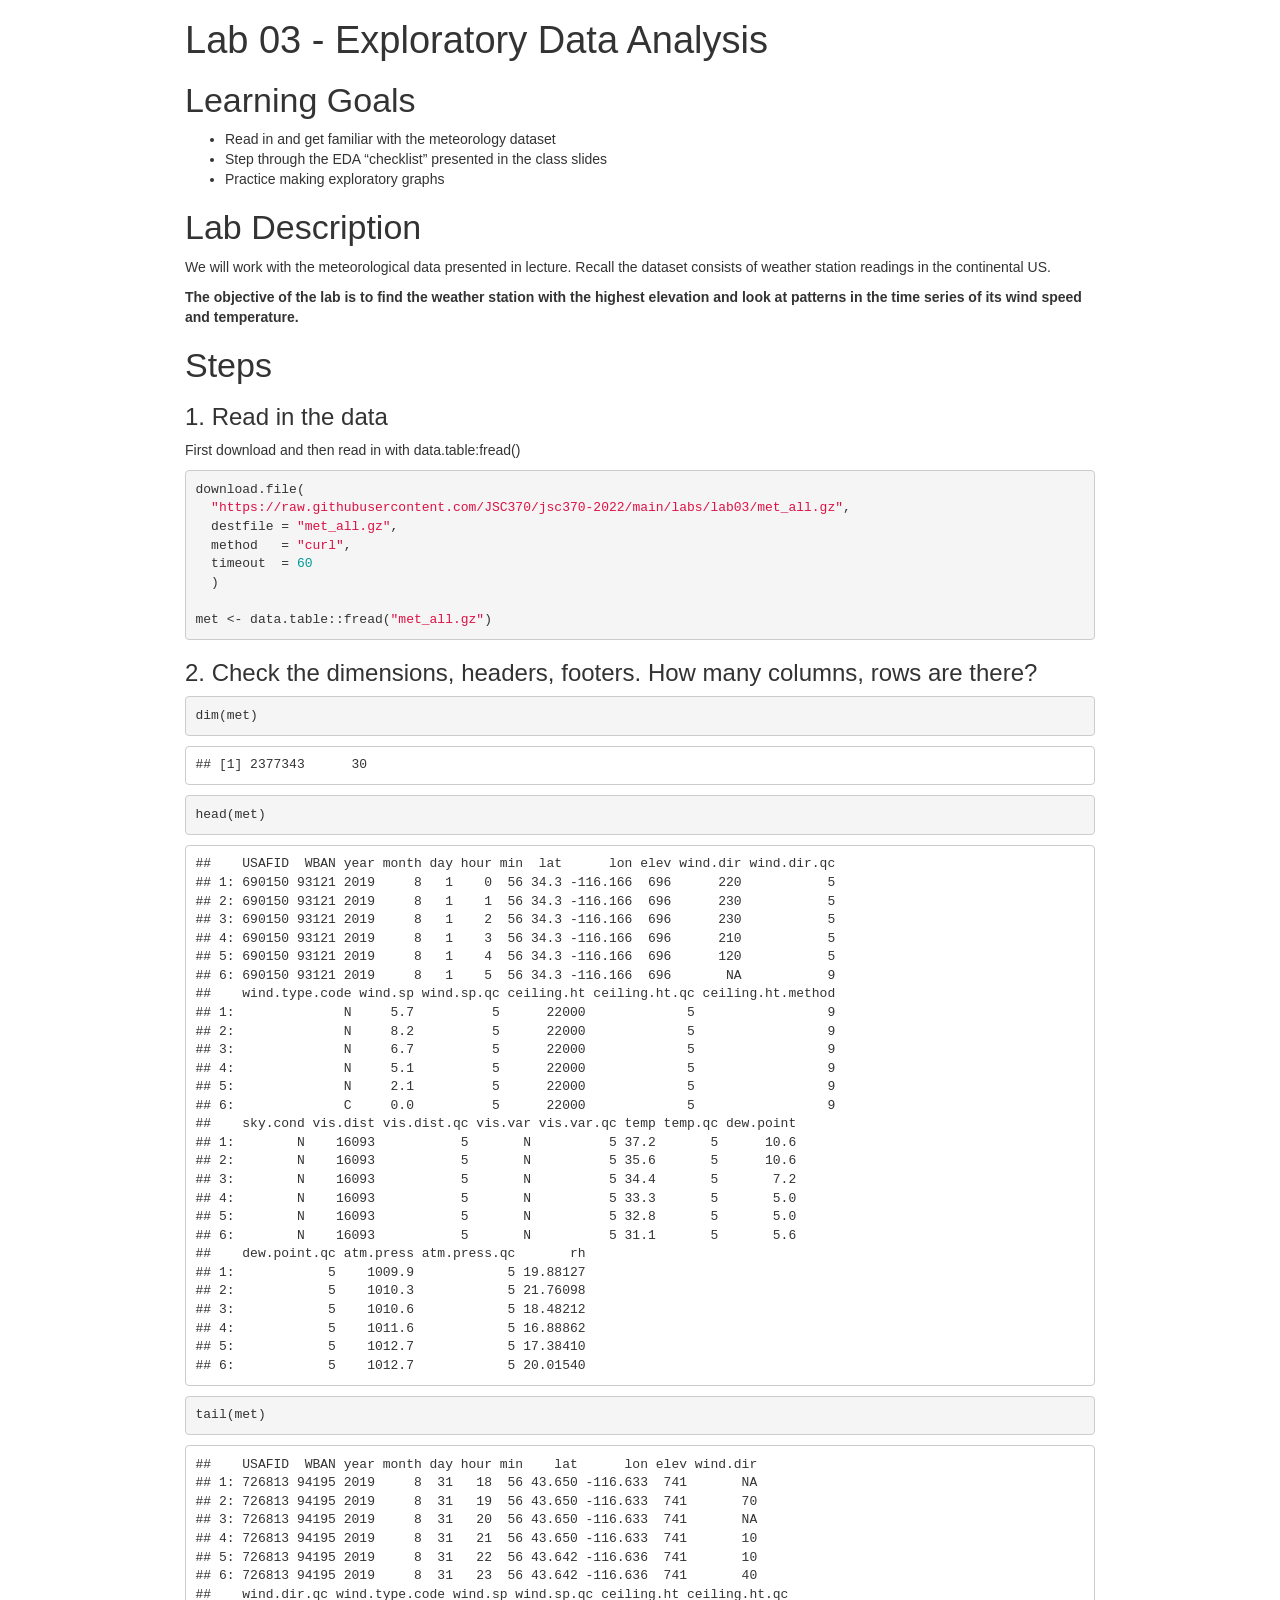
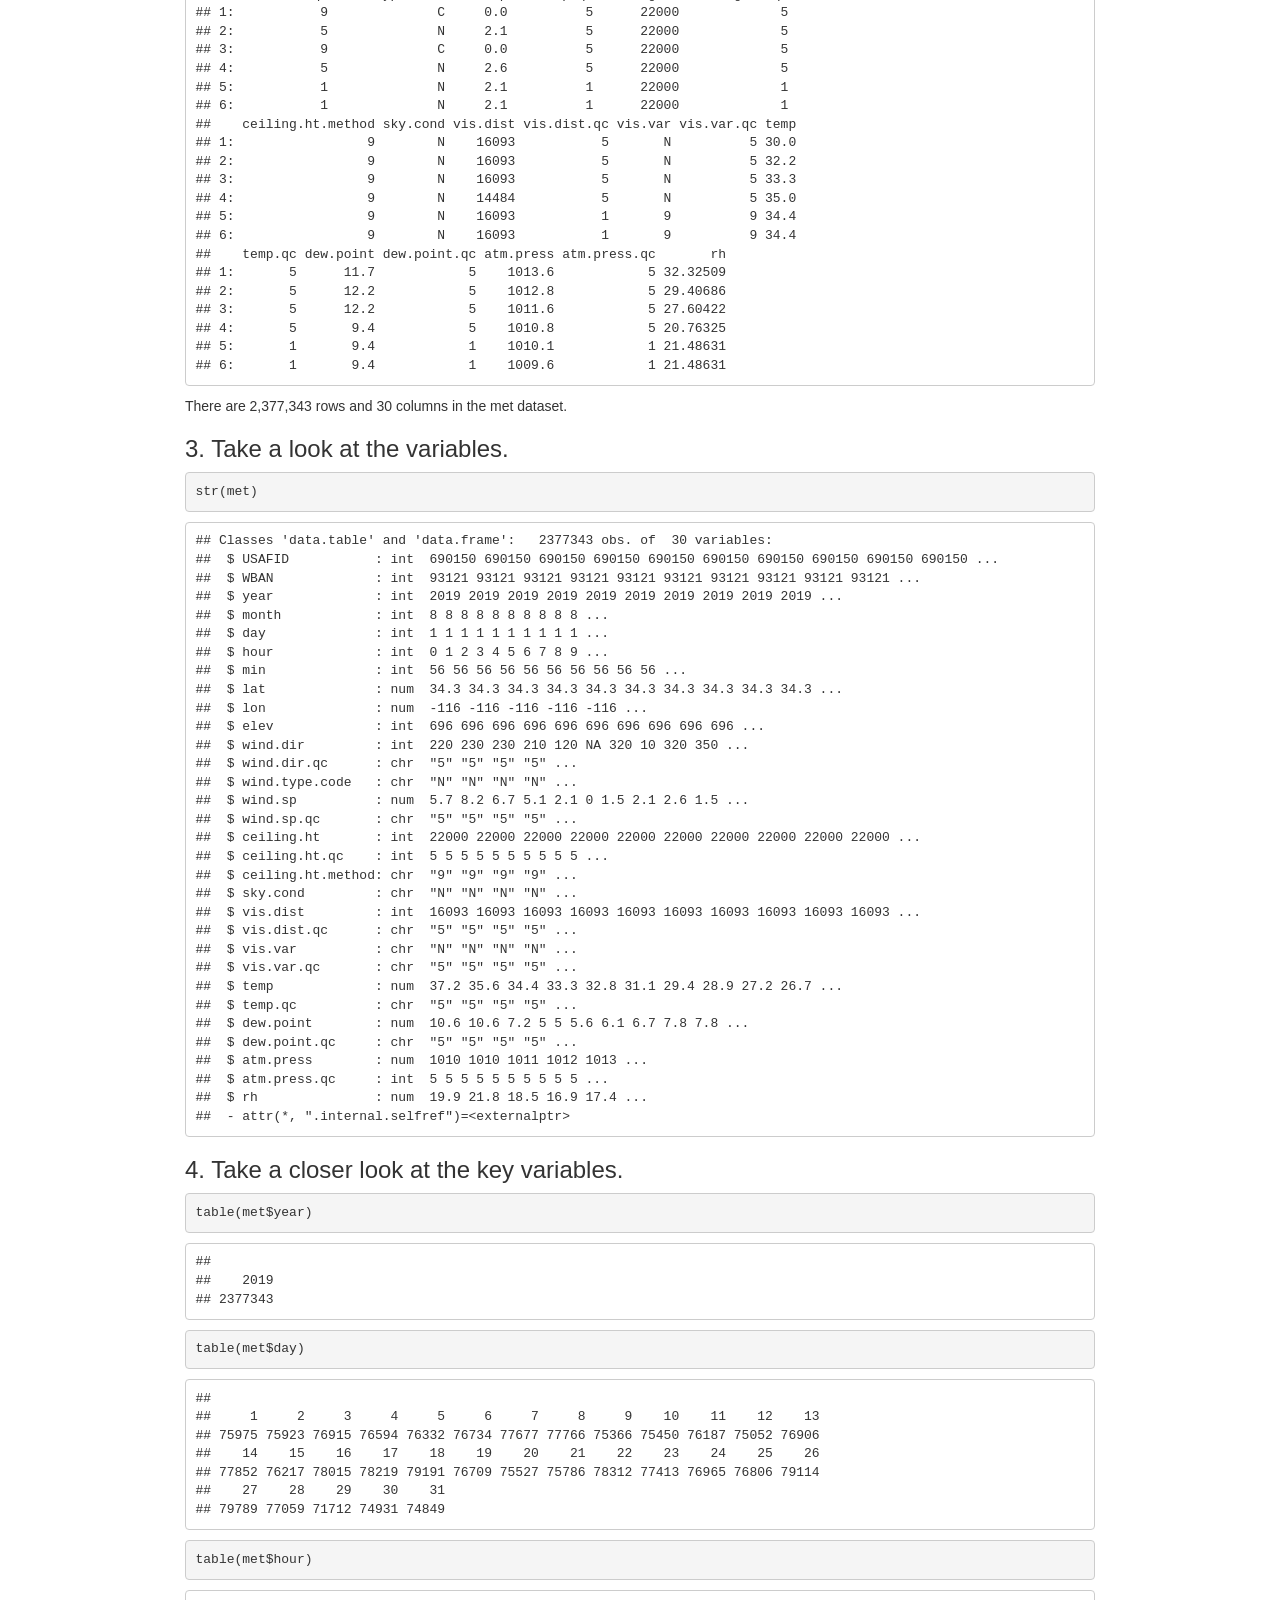
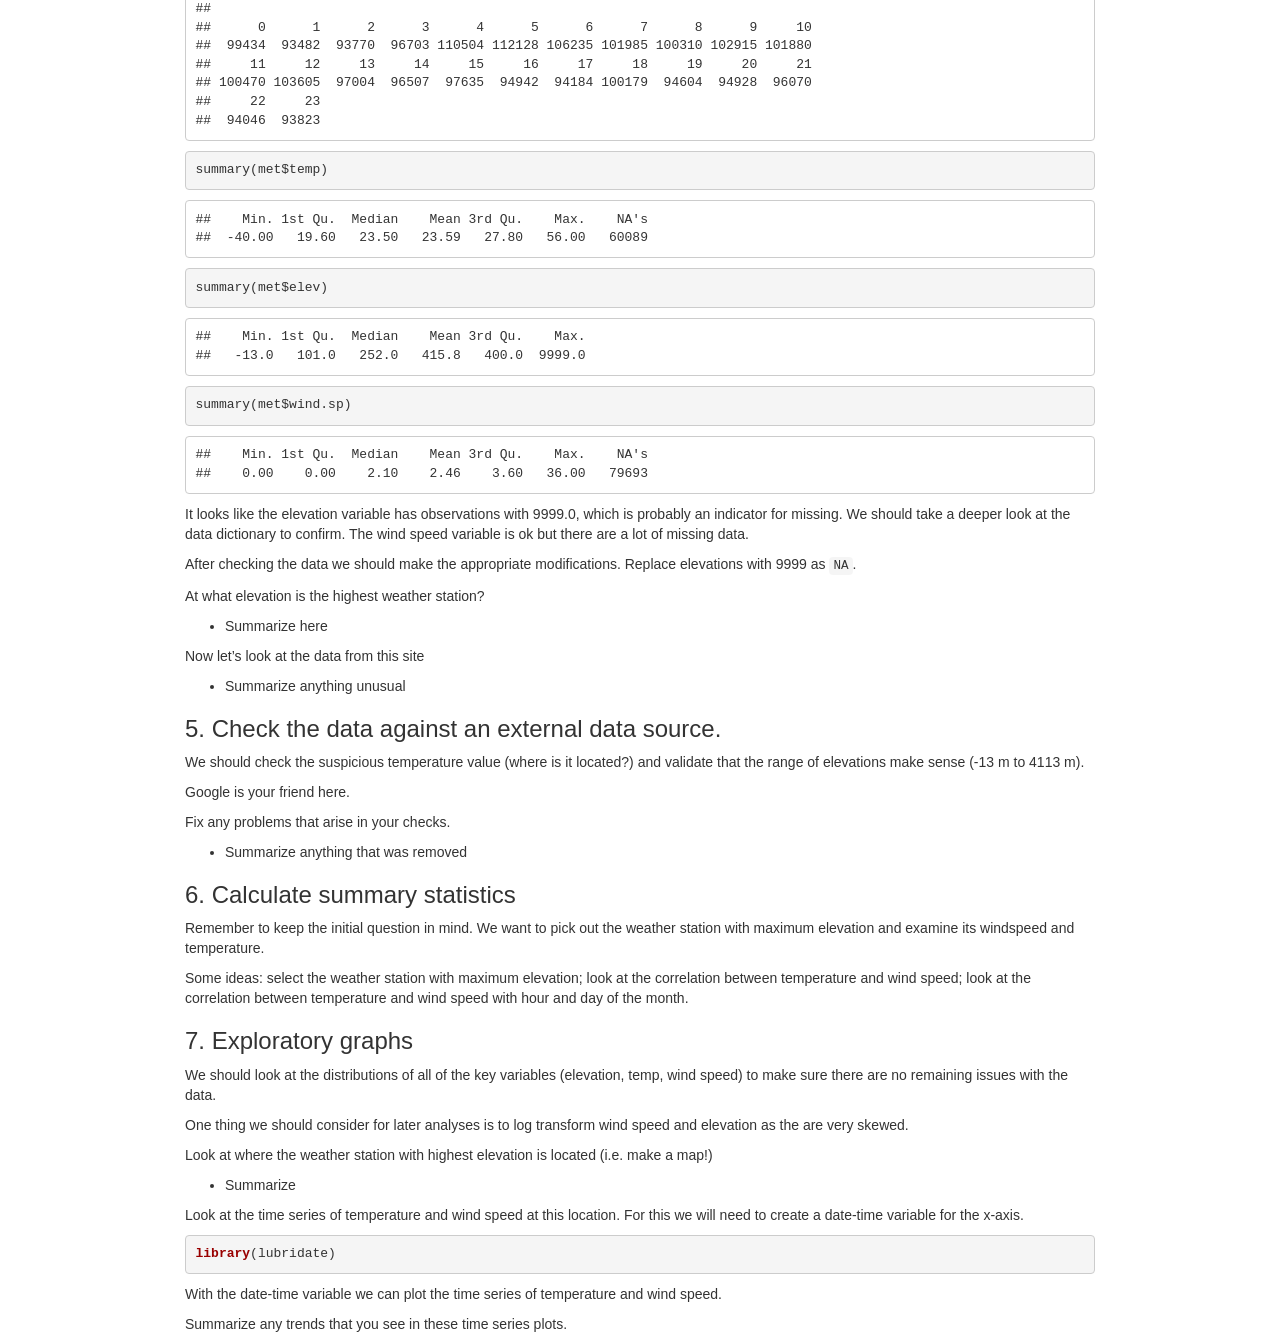
==== labs/lab03/lab03-EDA.html @ 2375a196 "add lab03" ====
<!DOCTYPE html>

<html>

<head>

<meta charset="utf-8" />
<meta name="generator" content="pandoc" />
<meta http-equiv="X-UA-Compatible" content="IE=EDGE" />




<title>Lab 03 - Exploratory Data Analysis</title>

<script src="[data-uri]"></script>
<script src="[data-uri]"></script>
<meta name="viewport" content="width=device-width, initial-scale=1" />
<link href="data:text/css,html%7Bfont%2Dfamily%3Asans%2Dserif%3B%2Dwebkit%2Dtext%2Dsize%2Dadjust%3A100%25%3B%2Dms%2Dtext%2Dsize%2Dadjust%3A100%25%7Dbody%7Bmargin%3A0%7Darticle%2Caside%2Cdetails%2Cfigcaption%2Cfigure%2Cfooter%2Cheader%2Chgroup%2Cmain%2Cmenu%2Cnav%2Csection%2Csummary%7Bdisplay%3Ablock%7Daudio%2Ccanvas%2Cprogress%2Cvideo%7Bdisplay%3Ainline%2Dblock%3Bvertical%2Dalign%3Abaseline%7Daudio%3Anot%28%5Bcontrols%5D%29%7Bdisplay%3Anone%3Bheight%3A0%7D%5Bhidden%5D%2Ctemplate%7Bdisplay%3Anone%7Da%7Bbackground%2Dcolor%3Atransparent%7Da%3Aactive%2Ca%3Ahover%7Boutline%3A0%7Dabbr%5Btitle%5D%7Bborder%2Dbottom%3A1px%20dotted%7Db%2Cstrong%7Bfont%2Dweight%3A700%7Ddfn%7Bfont%2Dstyle%3Aitalic%7Dh1%7Bmargin%3A%2E67em%200%3Bfont%2Dsize%3A2em%7Dmark%7Bcolor%3A%23000%3Bbackground%3A%23ff0%7Dsmall%7Bfont%2Dsize%3A80%25%7Dsub%2Csup%7Bposition%3Arelative%3Bfont%2Dsize%3A75%25%3Bline%2Dheight%3A0%3Bvertical%2Dalign%3Abaseline%7Dsup%7Btop%3A%2D%2E5em%7Dsub%7Bbottom%3A%2D%2E25em%7Dimg%7Bborder%3A0%7Dsvg%3Anot%28%3Aroot%29%7Boverflow%3Ahidden%7Dfigure%7Bmargin%3A1em%2040px%7Dhr%7Bheight%3A0%3B%2Dwebkit%2Dbox%2Dsizing%3Acontent%2Dbox%3B%2Dmoz%2Dbox%2Dsizing%3Acontent%2Dbox%3Bbox%2Dsizing%3Acontent%2Dbox%7Dpre%7Boverflow%3Aauto%7Dcode%2Ckbd%2Cpre%2Csamp%7Bfont%2Dfamily%3Amonospace%2Cmonospace%3Bfont%2Dsize%3A1em%7Dbutton%2Cinput%2Coptgroup%2Cselect%2Ctextarea%7Bmargin%3A0%3Bfont%3Ainherit%3Bcolor%3Ainherit%7Dbutton%7Boverflow%3Avisible%7Dbutton%2Cselect%7Btext%2Dtransform%3Anone%7Dbutton%2Chtml%20input%5Btype%3Dbutton%5D%2Cinput%5Btype%3Dreset%5D%2Cinput%5Btype%3Dsubmit%5D%7B%2Dwebkit%2Dappearance%3Abutton%3Bcursor%3Apointer%7Dbutton%5Bdisabled%5D%2Chtml%20input%5Bdisabled%5D%7Bcursor%3Adefault%7Dbutton%3A%3A%2Dmoz%2Dfocus%2Dinner%2Cinput%3A%3A%2Dmoz%2Dfocus%2Dinner%7Bpadding%3A0%3Bborder%3A0%7Dinput%7Bline%2Dheight%3Anormal%7Dinput%5Btype%3Dcheckbox%5D%2Cinput%5Btype%3Dradio%5D%7B%2Dwebkit%2Dbox%2Dsizing%3Aborder%2Dbox%3B%2Dmoz%2Dbox%2Dsizing%3Aborder%2Dbox%3Bbox%2Dsizing%3Aborder%2Dbox%3Bpadding%3A0%7Dinput%5Btype%3Dnumber%5D%3A%3A%2Dwebkit%2Dinner%2Dspin%2Dbutton%2Cinput%5Btype%3Dnumber%5D%3A%3A%2Dwebkit%2Douter%2Dspin%2Dbutton%7Bheight%3Aauto%7Dinput%5Btype%3Dsearch%5D%7B%2Dwebkit%2Dbox%2Dsizing%3Acontent%2Dbox%3B%2Dmoz%2Dbox%2Dsizing%3Acontent%2Dbox%3Bbox%2Dsizing%3Acontent%2Dbox%3B%2Dwebkit%2Dappearance%3Atextfield%7Dinput%5Btype%3Dsearch%5D%3A%3A%2Dwebkit%2Dsearch%2Dcancel%2Dbutton%2Cinput%5Btype%3Dsearch%5D%3A%3A%2Dwebkit%2Dsearch%2Ddecoration%7B%2Dwebkit%2Dappearance%3Anone%7Dfieldset%7Bpadding%3A%2E35em%20%2E625em%20%2E75em%3Bmargin%3A0%202px%3Bborder%3A1px%20solid%20silver%7Dlegend%7Bpadding%3A0%3Bborder%3A0%7Dtextarea%7Boverflow%3Aauto%7Doptgroup%7Bfont%2Dweight%3A700%7Dtable%7Bborder%2Dspacing%3A0%3Bborder%2Dcollapse%3Acollapse%7Dtd%2Cth%7Bpadding%3A0%7D%40media%20print%7B%2A%2C%3Aafter%2C%3Abefore%7Bcolor%3A%23000%21important%3Btext%2Dshadow%3Anone%21important%3Bbackground%3A0%200%21important%3B%2Dwebkit%2Dbox%2Dshadow%3Anone%21important%3Bbox%2Dshadow%3Anone%21important%7Da%2Ca%3Avisited%7Btext%2Ddecoration%3Aunderline%7Da%5Bhref%5D%3Aafter%7Bcontent%3A%22%20%28%22%20attr%28href%29%20%22%29%22%7Dabbr%5Btitle%5D%3Aafter%7Bcontent%3A%22%20%28%22%20attr%28title%29%20%22%29%22%7Da%5Bhref%5E%3D%22javascript%3A%22%5D%3Aafter%2Ca%5Bhref%5E%3D%22%23%22%5D%3Aafter%7Bcontent%3A%22%22%7Dblockquote%2Cpre%7Bborder%3A1px%20solid%20%23999%3Bpage%2Dbreak%2Dinside%3Aavoid%7Dthead%7Bdisplay%3Atable%2Dheader%2Dgroup%7Dimg%2Ctr%7Bpage%2Dbreak%2Dinside%3Aavoid%7Dimg%7Bmax%2Dwidth%3A100%25%21important%7Dh2%2Ch3%2Cp%7Borphans%3A3%3Bwidows%3A3%7Dh2%2Ch3%7Bpage%2Dbreak%2Dafter%3Aavoid%7D%2Enavbar%7Bdisplay%3Anone%7D%2Ebtn%3E%2Ecaret%2C%2Edropup%3E%2Ebtn%3E%2Ecaret%7Bborder%2Dtop%2Dcolor%3A%23000%21important%7D%2Elabel%7Bborder%3A1px%20solid%20%23000%7D%2Etable%7Bborder%2Dcollapse%3Acollapse%21important%7D%2Etable%20td%2C%2Etable%20th%7Bbackground%2Dcolor%3A%23fff%21important%7D%2Etable%2Dbordered%20td%2C%2Etable%2Dbordered%20th%7Bborder%3A1px%20solid%20%23ddd%21important%7D%7D%40font%2Dface%7Bfont%2Dfamily%3A%27Glyphicons%20Halflings%27%3Bsrc%3Aurl%28data%3Aapplication%2Fvnd%2Ems%2Dfontobject%3Bbase64%2Cn04AAEFNAAACAAIABAAAAAAABQAAAAAAAAABAJABAAAEAExQAAAAAAAAAAIAAAAAAAAAAAEAAAAAAAAAJxJ%[base64]%2FSEdmjKHUbyow8ATBE40IvWA3vTu8LiABDQ%2BpexwUMcm1SMnNryctQSiI1K5ZnbOlXKmnVV5YvRe6RnNMFNCOs1KNVpn6yZhCJkRtVRNzEufeIq7HgSrcx4S8h%2Fv4vnrrKc6oCNxmSk2uKlZQHBii6iKFoH0746ThvkO1kJHlxjrkxs%2BLWORaDQBEtiYJIR5IB9Bi1UyL4Rmr0BNigNkMzlKQmnofBHviqVzUxwdMb3NdCn69hy%2BpRYVKGVS%2F1tnsqv4LL7wCCPZZAZPT4aCShHjHJVNuXbmMrY5LeQaGnvAkXlVrJgKRAUdFjrWEah9XebPeQMj7KS7DIBAFt8ycgC5PLGUOHSE3ErGZCiViNLL5ZARfywnCoZaKQCu6NuFX42AEeKtKUGnr%2FCm2Cy8tpFhBPMW5Fxi4Qm4TkDWh4IWFDClhU2hRWosUWqcKLlgyXB%2BlSHaWaHiWlBAR8SeSgSPCQxdVQgzUixWKSTrIQEbU94viDctkvX%2BVSjJuUmV8L4CXShI11esnp0pjWNZIyxKHS4wVQ2ime1P4RnhvGw0aDN1OLAXGERsB7buFpFGGBAre4QEQR0HOIO5oYH305G%2BKspT%2FFupEGGafCCwxSe6ZUa%2B073rXHnNdVXE6eWvibUS27XtRzkH838mYLMBmYysZTM0EM3A1fbpCBYFccN1B%2FEnCYu%2FTgCGmr7bMh8GfYL%2BBfcLvB0gRagC09w9elfldaIy%2FhNCBLRgBgtCC7jAF63wLSMAfbfAlEggYU0bUA7ACCJmTDpEmJtI78w4%2FBO7dN7JR7J7ZvbYaUbaILSQsRBiF3HGk5fEg6p9unwLvn98r%2BvnsV%2B372uf1xBLq4qU%2F45fTuqaAP%2BpssmCCCTF0mhEow8ZXZOS8D7Q85JsxZ%2BAzok7B7O%2Ff6J8AzYBySZQB%2FQHYUSA%2BEeQhEWiS6AIQzgcsDiER4MjgMBAWDV4AgQ3g1eBgIdweCQmCjJEMkJ%2BPKRWyFHHmg1Wi%2F6xzUgA0LREoKJChwnQa9B%2B5RQZRB3IlBlkAnxyQNaANwHMowzlYSMCBgnbpzvqpl0iTJNCQidDI9ZrSYNIRBhHtUa5YHMHxyGEik9hDE0AKj72AbTCaxtHPUaKZdAZSnQTyjGqGLsmBStCejApUhg4uBMU6mATujEl%2BKdDPbI6Ag4vLr%2BhjY6lbjBeoLKnZl0UZgRX8gTySOeynZVz1wOq7e1hFGYIq%2BMhrGxDLak0PrwYzSXtcuyhXEhwOYofiW%2BEcI%2Fjw8P6IY6ed%2BetAbuqKp5QIapT77LnAe505lMuqL79a0ut4rWexzFttsOsLDy7zvtQzcq3U1qabe7tB0wHWVXji%2BzDbo8x8HyIRUbXnwUcklFv51fvTymiV%2BMXLSmGH9d9%2BaXpD5X6lao41anWGig7IwIdnoBY2ht%2FpO9mClLo4NdXHAsefqWUKlXJkbqPOFhMoR4aiA1BXqhRNbB2Xwi%2B7u%2FjpAoOpKJ0UX24EsrzMfHXViakCNcKjBxuQX8BO0ZqjJ3xXzf%2B61t2VXOSgJ8xu65QKgtN6FibPmPYsXbJRHHqbgATcSZxBqGiDiU4NNNsYBsKD0MIP%2FOfKnlk%2FLkaid%[base64]%2FgFtuW0wR4cgd%2BZKesSV7QkNE2kw6AV4hoIuC02LGmTomyf8PiO6CZzOTLTPQ%2BHW06H%2Btx%2BbQ8LmDYg1pTFrp2oJXgkZTyeRJZM0C8aE2LpFrNVDuhARsN543%2FFV6klQ6Tv1OoZGXLv0igKrl%2FCmJxRmX7JJbJ998VSIPQRyDBICzl4JJlYHbdql30NvYcOuZ7a10uWRrgoieOdgIm4rlq6vNOQBuqESLbXG5lzdJGHw2m0sDYmODXbYGTfSTGRKpssTO95fothJCjUGQgEL4yKoGAF%2F0SrpUDNn8CBgBcSDQByAeNkCXp4S4Ro2Xh4OeaGRgR66PVOsU8bc6TR5%[base64]%2F1SgRCJ1dk4UdBT7OoyuNgLs0oCd8RnrEIb6QdMxT2QjD4zMrJkfgx5aDMcA4orsTtKCqWb%2FVeyceqa5OGSmB28YwH4rFbkQaLoUN8OQQYnD3w2eXpI4ScQfbCUZiJ4yMOIKLyyTc7BQ4uXUw6Ee6%2FxM%2B4Y67ngNBknxIPwuppgIhFcwJyr6EIj%2BLzNj%2FmfR2vhhRlx0BILZoAYruF0caWQ7YxO66UmeguDREAFHYuC7HJviRgVO6ruJH59h%2FC%2FPkgSle8xNzZJULLWq9JMDTE2fjGE146a1Us6PZDGYle6ldWRqn%2FpdpgHKNGrGIdkRK%2BKPETT9nKT6kLyDI8xd9A1FgWmXWRAIHwZ37WyZHOVyCadJEmMVz0MadMjDrPho%2BEIochkVC2xgGiwwsQ6DMv2P7UXqT4x7CdcYGId2BJQQa85EQKmCmwcRejQ9Bm4oATENFPkxPXILHpMPUyWTI5rjNOsIlmEeMbcOCEqInpXACYQ9DDxmFo9vcmsDblcMtg4tqBerNngkIKaFJmrQAPnq1dEzsMXcwjcHdfdCibcAxxA%2Bq%2Fj9m3LM%2FO7WJka4tSidVCjsvo2lQ%2F2ewyoYyXwAYyr2PlRoR5MpgVmSUIrM3PQxXPbgjBOaDQFIyFMJvx3Pc5RSYj12ySVF9fwFPQu2e2KWVoL9q3Ayv3IzpGHUdvdPdrNUdicjsTQ2ISy7QU3DrEytIjvbzJnAkmANXjAFERA0MUoPF3%2F5KFmW14bBNOhwircYgMqoDpUMcDtCmBE82QM2YtdjVLB4kBuKho%2FbcwQdeboqfQartuU3CsCf%2BcXkgYAqp%2F0Ee3RorAZt0AvvOCSI4JICIlGlsV0bsSid%2FNIEALAAzb6HAgyWHBps6xAOwkJIGcB82CxRQq4sJf3FzA70A%2BTRqcqjEMETCoez3mkPcpnoALs0ugJY8kQwrC%[base64]%2FWDHA60cYFaI%2FPjpzquUqdaYGcIq%2BmLez3WLFFCtNBN2QJcrlcoELgiPku5R5dSlJFaCEqEZle1AQzAKC%2B1SotMcBNyQUFuRHRF6OlimSBgjZeTBCwLyc6A%2BP%2FoFRchXTz5ADknYJHxzrJ5pGuIKRQISU6WyKTBBjD8WozmVYWIsto1AS5rxzKlvJu4E%2FvwOiKxRtCWsDM%2BeTHUrmwrCK5BIfMzGkD%2B0Fk5LzBs0jMYXktNDblB06LMNJ09U8pzSLmo14MS0OMjcdrZ31pyQqxJJpRImlSvfYAK8inkYU52QY2FPEVsjoWewpwhRp5yAuNpkqhdb7ku9Seefl2D0B8SMTFD90xi4CSOwwZy9IKkpMtI3FmFUg3%2FkFutpQGNc3pCR7gvC4sgwbupDu3DyEN%2BW6YGLNM21jpB49irxy9BSlHrVDlnihGKHwPrbVFtc%2Bh1rVQKZduxIyojccZIIcOCmhEnC7UkY68WXKQgLi2JCDQkQWJRQuk60hZp0D3rtCTINSeY9Ej2kIKYfGxwOs4j9qMM7fYZiipzgcf7TamnehqdhsiMiCawXnz4xAbyCkLAx5EGbo3Ax1u3dUIKnTxIaxwQTHehPl3V491H0%2BbC5zgpGz7Io%2BmjdhKlPJ01EeMpM7UsRJMi1nGjmJg35i6bQBAAxjO%2FENJubU2mg3ONySEoWklCwdABETcs7ck3jgiuU9pcKKpbgn%2B3YlzV1FzIkB6pmEDOSSyDfPPlQskznctFji0kpgZjW5RZe6x9kYT4KJcXg0bNiCyif%2BpZACCyRMmYsfiKmN9tSO65F0R2OO6ytlEhY5Sj6uRKfFxw0ijJaAx%2Fk3QgnAFSq27%2F2i4GEBA%2BUvTJKK%2F9eISNvG46Em5RZfjTYLdeD8kdXHyrwId%2FDQZUaMCY4gGbke2C8vfjgV%2FY9kkRQOJIn%2FxM9INZSpiBnqX0Q9GlQPpPKAyO5y%2BW5NMPSRdBCUlmuxl40ZfMCnf2Cp044uI9WLFtCi4YVxKjuRCOBWIb4XbIsGdbo4qtMQnNOQz4XDSui7W%2FN6l54qOynCqD3DpWQ%2BmpD7C40D8BZEWGJX3tlAaZBMj1yjvDYKwCJBa201u6nBKE5UE%2B7QSEhCwrXfbRZylAaAkplhBWX50dumrElePyNMRYUrC99UmcSSNgImhFhDI4BXjMtiqkgizUGCrZ8iwFxU6fQ8GEHCFdLewwxYWxgScAYMdMLmcZR6b7rZl95eQVDGVoUKcRMM1ixXQtXNkBETZkVVPg8LoSrdetHzkuM7DjZRHP02tCxA1fmkXKF3VzfN1pc1cv%2F8lbTIkkYpqKM9VOhp65ktYk%2BQ46myFWBapDfyWUCnsnI00QTBQmuFjMZTcd0V2NQ768Fhpby04k2IzNR1wKabuGJqYWwSly6ocMFGTeeI%2BejsWDYgEvr66QgqdcIbFYDNgsm0x9UHY6SCd5%2B7tpsLpKdvhahIDyYmEJQCqMqtCF6UlrE5GXRmbu%[base64]%2FiOmsLtHSWNUWEGk9hScMPShasUA1AcHOtRZlqMeQ0OzYS9vQvYUjOLrzP07BUAFikcJNMi7gIxEw4pL1G54TcmmmoAQ5s7TGWErJZ2Io4yQ0ljRYhL8H5e62oDtLF8aDpnIvZ5R3GWJyAugdiiJW9hQAVTsnCBHhwu7rkBlBX6r3b7ejEY0k5GGeyKv66v%2B6dg7mcJTrWHbtMywbedYqCQ0FPwoytmSWsL8WTtChZCKKzEF7vP6De4x2BJkkniMgSdWhbeBSLtJZR9CTHetK1xb34AYIJ37OegYIoPVbXgJ%2FqDQK%2BbfCtxQRVKQu77WzOoM6SGL7MaZwCGJVk46aImai9fmam%2BWpHG%2B0BtQPWUgZ7RIAlPq6lkECUhZQ2gqWkMYKcYMYaIc4gYCDFHYa2d1nzp3%2BJ1eCBay8IYZ0wQRKGAqvCuZ%2FUgbQPyllosq%2BXtfKIZOzmeJqRazpmmoP%2F76YfkjzV2NlXTDSBYB04SVlNQsFTbGPk1t%2FI4Jktu0XSgifO2ozFOiwd%2F0SssJDn0dn4xqk4GDTTKX73%2FwQyBLdqgJ%2BWx6AQaba3BA9CKEzjtQYIfAsiYamapq80LAamYjinlKXUkxdpIDk0puXUEYzSalfRibAeDAKpNiqQ0FTwoxuGYzRnisyTotdVTclis1LHRQCy%2FqqL8oUaQzWRxilq5Mi0IJGtMY02cGLD69vGjkj3p6pGePKI8bkBv5evq8SjjyU04vJR2cQXQwSJyoinDsUJHCQ50jrFTT7yRdbdYQMB3MYCb6uBzJ9ewhXYPAIZSXfeEQBZZ3GPN3Nbhh%2FwkvAJLXnQMdi5NYYZ5GHE400GS5rXkOZSQsdZgIbzRnF9ueLnsfQ47wHAsirITnTlkCcuWWIUhJSbpM3wWhXNHvt2xUsKKMpdBSbJnBMcihkoDqAd1Zml%2FR4yrzow1Q2A5G%2Bkzo%2FRhRxQS2lCSDRV8LlYLBOOoo1bF4jwJAwKMK1tWLHlu9i0j4Ig8qVm6wE1DxXwAwQwsaBWUg2pOOol2dHxyt6npwJEdLDDVYyRc2D0HbcbLUJQj8gPevQBUBOUHXPrsAPBERICpnYESeu2OHotpXQxRGlCCtLdIsu23MhZVEoJg8Qumj%2FUMMc34IBqTKLDTp76WzL%2FdMjCxK7MjhiGjeYAC%2Fkj%2FjY%2FRde7hpSM1xChrog6yZ7OWTuD56xBJnGFE%2BpT2ElSyCnJcwVzCjkqeNLfMEJqKW0G7OFIp0G%2B9mh50I9o8k1tpCY0xYqFNIALgIfc2me4n1bmJnRZ89oepgLPT0NTMLNZsvSCZAc3TXaNB07vail36%2FdBySis4m9%2FDR8izaLJW6bWCkVgm5T%2Bius3ZXq4xI%2BGnbveLbdRwF2mNtsrE0JjYc1AXknCOrLSu7Te%2Fr4dPYMCl5qtiHNTn%2BTPbh1jCBHH%2BdMJNhwNgs3nT%2BOhQoQ0vYif56BMG6WowAcHR3DjQolxLzyVekHj00PBAaW7IIAF1EF%2BuRIWyXjQMAs2chdpaKPNaB%2BkSezYt0%2BCA04sOg5vx8Fr7Ofa9sUv87h7SLAUFSzbetCCZ9pmyLt6l6%2FTzoA1%2FZBG9bIUVHLAbi%2FkdBFgYGyGwRQGBpkqCEg2ah9UD6EedEcEL3j4y0BQQCiExEnocA3SZboh%2Bepgd3YsOkHskZwPuQ5OoyA0fTA5AXrHcUOQF%2BzkJHIA7PwCDk1gGVmGUZSSoPhNf%2BTklauz98QofOlCIQ%2FtCD4dosHYPqtPCXB3agggQQIqQJsSkB%2Bqn0rkQ1toJjON%2FOtCIB9RYv3PqRA4C4U68ZMlZn6BdgEvi2ziU%2BTQ6NIw3ej%2BAtDwMGEZk7e2IjxUWKdAxyaw9OCwSmeADTPPleyk6UhGDNXQb%2B%2BW6Uk4q6F7%2Frg6WVTo82IoCxSIsFDrav4EPHphD3u4hR53WKVvYZUwNCCeM4PMBWzK%2BEfIthZOkuAwPo5C5jgoZgn6dUdvx5rIDmd58cXXdKNfw3l%2BwM2UjgrDJeQHhbD7HW2QDoZMCujgIUkk5Fg8VCsdyjOtnGRx8wgKRPZN5dR0zPUyfGZFVihbFRniXZFOZGKPnEQzU3AnD1KfR6weHW2XS6KbPJxUkOTZsAB9vTVp3Le1F8q5l%2BDMcLiIq78jxAImD2pGFw0VHfRatScGlK6SMu8leTmhUSMy8Uhdd6xBiH3Gdman4tjQGLboJfqz6fL2WKHTmrfsKZRYX6BTDjDldKMosaSTLdQS7oDisJNqAUhw1PfTlnacCO8vl8706Km1FROgLDmudzxg%2BEWTiArtHgLsRrAXYWdB0NmToNCJdKm0KWycZQqb%2BMw76Qy29iQ5up%2FX7oyw8QZ75kP5F6iJAJz6KCmqxz8fEa%2FxnsMYcIO%2FvEkGRuMckhr4rIeLrKaXnmIzlNLxbFspOphkcnJdnz%2FChp%2FVlpj2P7jJQmQRwGnltkTV5dbF9fE3%2FfxoSqTROgq9wFUlbuYzYcasE0ouzBo%2BdDCDzxKAfhbAZYxQiHrLzV2iVexnDX%2FQnT1fsT%2Fxuhu1ui5qIytgbGmRoQkeQooO8eJNNZsf0iALur8QxZFH0nCMnjerYQqG1pIfjyVZWxhVRznmmfLG00BcBWJE6hzQWRyFknuJnXuk8A5FRDCulwrWASSNoBtR%2BCtGdkPwYN2o7DOw%2FVGlCZPusRBFXODQdUM5zeHDIVuAJBLqbO%2Ff9Qua%2BpDqEPk230Sob9lEZ8BHiCorjVghuI0lI4JDgHGRDD%2FprQ84B1pVGkIpVUAHCG%2Biz3Bn3qm2AVrYcYWhock4jso5%2BJ7HfHVj4WMIQdGctq3psBCVVzupQOEioBGA2Bk%2BUILT7%2BVoX5mdxxA5fS42gISQVi%2FHTzrgMxu0fY6hE1ocUwwbsbWcezrY2n6S8%2F6cxXkOH4prpmPuFoikTzY7T85C4T2XYlbxLglSv2uLCgFv8Quk%2FwdesUdWPeHYIH0R729JIisN9Apdd4eB10aqwXrPt%2BSu9mA8k8n1sjMwnfsfF2j3jMUzXepSHmZ%2FBfqXvzgUNQQWOXO8YEuFBh4QTYCkOAPxywpYu1VxiDyJmKVcmJPGWk%2Fgc3Pov02StyYDahwmzw3E1gYC9wkupyWfDqDSUMpCTH5e5N8B%2F%2FlHiMuIkTNw4USHrJU67bjXGqNav6PBuQSoqTxc8avHoGmvqNtXzIaoyMIQIiiUHIM64cXieouplhNYln7qgc4wBVAYR104kO%2BCvKqsg4yIUlFNThVUAKZxZt1XA34h3TCUUiXVkZ0w8Hh2R0Z5L0b4LZvPd%2Fp1gi%2F07h8qfwHrByuSxglc9cI4QIg2oqvC%2Fqm0i7tjPLTgDhoWTAKDO2ONW5oe%2B%2FeKB9vZB8K6C25yCZ9RFVMnb6NRdRjyVK57CHHSkJBfnM2%2Fj4ODUwRkqrtBBCrDsDpt8jhZdXoy%2F1BCqw3sSGhgGGy0a5Jw6BP%2FTExoCmNFYjZl248A0osgPyGEmRA%2BfAsqPVaNAfytu0vuQJ7rk3J4kTDTR2AlCHJ5cls26opZM4w3jMULh2YXKpcqGBtuleAlOZnaZGbD6DHzMd6i2oFeJ8z9XYmalg1Szd%2FocZDc1C7Y6vcALJz2lYnTXiWEr2wawtoR4g3jvWUU2Ngjd1cewtFzEvM1NiHZPeLlIXFbBPawxNgMwwAlyNSuGF3zizVeOoC9bag1qRAQKQE%2FEZBWC2J8mnXAN2aTBboZ7HewnObE8CwROudZHmUM5oZ%2FUgd%2FJZQK8lvAm43uDRAbyW8gZ%2BZGq0EVerVGUKUSm%2FIdn8AQHdR4m7bue88WBwft9mSCeMOt1ncBwziOmJYI2ZR7ewNMPiCugmSsE4EyQ%2BQATJG6qORMGd4snEzc6B4shPIo4G1T7PgSm8PY5eUkPdF8JZ0VBtadbHXoJgnEhZQaODPj2gpODKJY5Yp4DOsLBFxWbvXN755KWylJm%2BoOd4zEL9Hpubuy2gyyfxh8oEfFutnYWdfB8PdESLWYvSqbElP9qo3u6KTmkhoacDauMNNjj0oy40DFV7Ql0aZj77xfGl7TJNHnIwgqOkenruYYNo6h724%2BzUQ7%2BvkCpZB%2BpGA562hYQiDxHVWOq0oDQl%2FQsoiY%2BcuI7iWq%2FZIBtHcXJ7kks%2Bh2fCNUPA82BzjnqktNts%2BRLdk1VSu%2BtqEn7QZCCsvEqk6FkfiOYkrsw092J8jsfIuEKypNjLxrKA9kiA19mxBD2suxQKCzwXGws7kEJvlhUiV9tArLIdZW0IORcxEzdzKmjtFhsjKy%2F44XYXdI5noQoRcvjZ1RMPACRqYg2V1%2BOwOepcOknRLLFdYgTkT5UApt%2FJhLM3jeFYprZV%2BZow2g8fP%2BU68hkKFWJj2yBbKqsrp25xkZX1DAjUw52IMYWaOhab8Kp05VrdNftqwRrymWF4OQSjbdfzmRZirK8FMJELEgER2PHjEAN9pGfLhCUiTJFbd5LBkOBMaxLr%2FA1SY9dXFz4RjzoU9ExfJCmx%2FI9FKEGT3n2cmzl2X42L3Jh%2BAbQq6sA%2BSs1kitoa4TAYgKHaoybHUDJ51oETdeI%2F9ThSmjWGkyLi5QAGWhL0BG1UsTyRGRJOldKBrYJeB8ljLJHfATWTEQBXBDnQexOHTB%2BUn44zExFE4vLytcu5NwpWrUxO%2F0ZICUGM7hGABXym0V6ZvDST0E370St9MIWQOTWngeoQHUTdCJUP04spMBMS8LSker9cReVQkULFDIZDFPrhTzBl6sed9wcZQTbL%2BBDqMyaN3RJPh%2Fanbx%2BIv%2BqgQdAa3M9Z5JmvYlh4qop%2BHo1F1W5gbOE9YKLgAnWytXElU4G8GtW47lhgFE6gaSs%2Bgs37sFvi0PPVvA5dnCBgILTwoKd%2F%2BDoL9F6inlM7H4rOTzD79KJgKlZO%2FZgt22UsKhrAaXU5ZcLrAglTVKJEmNJvORGN1vqrcfSMizfpsgbIe9zno%2BgBoKVXgIL%2FVI8dB1O5o%2FR3Suez%2FgD7M781ShjKpIIORM%2FnxG%2BjjhhgPwsn2IoXsPGPqYHXA63zJ07M2GPEykQwJBYLK808qYxuIew4frk52nhCsnCYmXiR6CuapvE1IwRB4%2FQftDbEn%2BAucIr1oxrLabRj9q4ae0%2BfXkHnteAJwXRbVkR0mctVSwEbqhJiMSZUp9DNbEDMmjX22m3ABpkrPQQTP3S1sib5pD2VRKRd%2BeNAjLYyT0hGrdjWJZy24OYXRoWQAIhGBZRxuBFMjjZQhpgrWo8SiFYbojcHO8V5DyscJpLTHyx9Fimassyo5U6WNtquUMYgccaHY5amgR3PQzq3ToNM5ABnoB9kuxsebqmYZm0R9qxJbFXCQ1UPyFIbxoUraTJFDpCk0Wk9GaYJKz%2F6oHwEP0Q14lMtlddQsOAU9zlYdMVHiT7RQP3XCmWYDcHCGbVRHGnHuwzScA0BaSBOGkz3lM8CArjrBsyEoV6Ys4qgDK3ykQQPZ3hCRGNXQTNNXbEb6tDiTDLKOyMzRhCFT%2BmAUmiYbV3YQVqFVp9dorv%2BTsLeCykS2b5yyu8AV7IS9cxcL8z4Kfwp%2BxJyYLv1OsxQCZwTB4a8BZ%2F5EdxTBJthApqyfd9u3ifr%2FWILTqq5VqgwMT9SOxbSGWLQJUUWCVi4k9tho9nEsbUh7U6NUsLmkYFXOhZ0kmamaJLRNJzSj%2Fqn4Mso6zb6iLLBXoaZ6AqeWCjHQm2lztnejYYM2eubnpBdKVLORZhudH3JF1waBJKA9%2BW8EhMj3Kzf0L4vi4k6RoHh3Z5YgmSZmk6ns4fjScjAoL8GoOECgqgYEBYUGFVO4FUv4%2FYtowhEmTs0vrvlD%2FCrisnoBNDAcUi%2FteY7OctFlmARQzjOItrrlKuPO6E2Ox93L4O%2F4DcgV%2FdZ7qR3VBwVQxP1GCieA4RIpweYJ5FoYrHxqRBdJjnqbsikA2Ictbb8vE1GYIo9dacK0REgDX4smy6GAkxlH1yCGGsk%2BtgiDhNKuKu3yNrMdxafmKTF632F8Vx4BNK57GvlFisrkjN9WDAtjsWA0ENT2e2nETUb%2Fn7qwhvGnrHuf5bX6Vh%2Fn3xffU3PeHdR%2BFA92i6ufT3AlyAREoNDh6chiMWTvjKjHDeRhOa9YkOQRq1vQXEMppAQVwHCuIcV2g5rBn6GmZZpTR7vnSD6ZmhdSl176gqKTXu5E%2BYbfL0adwNtHP7dT7t7b46DVZIkzaRJOM%2BS6KcrzYVg%2BT3wSRFRQashjfU18NutrKa%2F7PXbtuJvpIjbgPeqd%2BpjmRw6YKpnANFSQcpzTZgpSNJ6J7uiagAbir%2F8tNXJ%2FOsOnRh6iuIexxrmkIneAgz8QoLmiaJ8sLQrELVK2yn3wOHp57BAZJhDZjTBzyoRAuuZ4eoxHruY1pSb7qq79cIeAdOwin4GdgMeIMHeG%2BFZWYaiUQQyC5b50zKjYw97dFjAeY2I4Bnl105Iku1y0lMA1ZHolLx19uZnRdILcXKlZGQx%2FGdEqSsMRU1BIrFqRcV1qQOOHyxOLXEGcbRtAEsuAC2V4K3p5mFJ22IDWaEkk9ttf5Izb2LkD1MnrSwztXmmD%2FQi%2FEmVEFBfiKGmftsPwVaIoZanlKndMZsIBOskFYpDOq3QUs9aSbAAtL5Dbokus2G4%2FasthNMK5UQKCOhU97oaOYNGsTah%2BjfCKsZnTRn5TbhFX8ghg8CBYt%2FBjeYYYUrtUZ5jVij%2Fop7V5SsbA4mYTOwZ46hqdpbB6Qvq3AS2HHNkC15pTDIcDNGsMPXaBidXYPHc6PJAkRh29Vx8KcgX46LoUQBhRM%2B3SW6Opll%2FwgxxsPgKJKzr5QCmwkUxNbeg6Wj34SUnEzOemSuvS2OetRCO8Tyy%2BQbSKVJcqkia%2BGvDefFwMOmgnD7h81TUtMn%2BmRpyJJ349HhAnoWFTejhpYTL9G8N2nVg1qkXBeoS9Nw2fB27t7trm7d%2FQK7Cr4uoCeOQ7%2F8JfKT77KiDzLImESHw%2F0wf73QeHu74hxv7uihi4fTX%2BXEwAyQG3264dwv17aJ5N335Vt9sdrAXhPOAv8JFvzqyYXwfx8WYJaef1gMl98JRFyl5Mv5Uo%2FoVH5ww5OzLFsiTPDns7fS6EURSSWd%2F92BxMYQ8sBaH%2Bj%2BwthQPdVgDGpTfi%2BJQIWMD8xKqULliRH01rTeyF8x8q%2FGBEEEBrAJMPf25UQwi0b8tmqRXY7kIvNkzrkvRWLnxoGYEJsz8u4oOyMp8cHyaybb1HdMCaLApUE%2B%2F7xLIZGP6H9xuSEXp1zLIdjk5nBaMuV%2FyTDRRP8Y2ww5RO6d2D94o%2B6ucWIqUAvgHIHXhZsmDhjVLczmZ3ca0Cb3PpKwt2UtHVQ0BgFJsqqTsnzZPlKahRUkEu4qmkJt%2Bkqdae76ViWe3STan69yaF9%2BfESD2lcQshLHWVu4ovItXxO69bqC5p1nZLvI8NdQB9s9UNaJGlQ5mG947ipdDA0eTIw%2FA1zEdjWquIsQXXGIVEH0thC5M%2BW9pZe7IhAVnPJkYCCXN5a32HjN6nsvokEqRS44tGIs7s2LVTvcrHAF%2BRVmI8L4HUYk4x%2B67AxSMJKqCg8zrGOgvK9kNMdDrNiUtSWuHFpC8%2Fp5qIQrEo%2FH%2B1l%2F0cAwQ2nKmpWxKcMIuHY44Y6DlkpO48tRuUGBWT0FyHwSKO72Ud%2BtJUfdaZ4CWNijzZtlRa8%2BCkmO%2FEwHYfPZFU%2FhzjFWH7vnzHRMo%2BaF9u8qHSAiEkA2HjoNQPEwHsDKOt6hOoK3Ce%2F%2B%2F9boMWDa44I6FrQhdgS7OnNaSzwxWKZMcyHi6LN4WC6sSj0qm2PSOGBTvDs%2FGWJS6SwEN%2FULwpb4LQo9fYjUfSXRwZkynUazlSpvX9e%2BG2zor8l%2BYaMxSEomDdLHGcD6YVQPegTaA74H8%2BV4WvJkFUrjMLGLlvSZQWvi8%2FQA7yzQ8GPno%2F%2F5SJHRP%2FOqKObPCo81s%2F%2B6WgLqykYpGAgQZhVDEBPXWgU%2FWzFZjKUhSFInufPRiMAUULC6T11yL45ZrRoB4DzOyJShKXaAJIBS9wzLYIoCEcJKQW8GVCx4fihqJ6mshBUXSw3wWVj3grrHQlGNGhIDNNzsxQ3M%2BGWn6ASobIWC%2BLbYOC6UpahVO13Zs2zOzZC8z7FmA05JhUGyBsF4tsG0drcggIFzgg%2Fkpf3%2BCnAXKiMgIE8Jk%2FMhpkc8DUJEUzDSnWlQFme3d0sHZDrg7LavtsEX3cHwjCYA17pMTfx8Ajw9hHscN67hyo%2BRJQ4458RmPywXykkVcW688oVUrQhahpPRvTWPnuI0B%2BSkQu7dCyvLRyFYlC1LG1gRCIvn3rwQeINzZQC2KXq31FaR9UmVV2QeGVqBHjmE%2BVMd3b1fhCynD0pQNhCG6%2FWCDbKPyE7NRQzL3BzQAJ0g09aUzcQA6mUp9iZFK6Sbp%2FYbHjo%2B%2B7%2FWj8S4YNa%2BZdqAw1hDrKWFXv9%2BzaXpf8ZTDSbiqsxnwN%2FCzK5tPkOr4tRh2kY3Bn9JtalbIOI4b3F7F1vPQMfoDcdxMS8CW9m%2FNCW%2FHILTUVWQIPiD0j1A6bo8vsv6P1hCESl2abrSJWDrq5sSzUpwoxaCU9FtJyYH4QFMxDBpkkBR6kn0LMPO%2B5EJ7Z6bCiRoPedRZ%2FP0SSdii7ZnPAtVwwHUidcdyspwncz5uq6vvm4IEDbJVLUFCn%2FLvIHfooUBTkFO130FC7CmmcrKdgDJcid9mvVzsDSibOoXtIf9k6ABle3PmIxejodc4aob0QKS432srrCMndbfD454q52V01G4q913mC5HOsTzWF4h2No1av1VbcUgWAqyoZl%2B11PoFYnNv2HwAODeNRkHj%2B8SF1fcvVBu6MrehHAZK1Gm69ICcTKizykHgGFx7QdowTVAsYEF2tVc0Z6wLryz2FI1sc5By2znJAAmINndoJiB4sfPdPrTC8RnkW7KRCwxC6YvXg5ahMlQuMpoCSXjOlBy0Kij%2BbsCYPbGp8BdCBiLmLSAkEQRaieWo1SYvZIKJGj9Ur%2FeWHjiB7SOVdqMAVmpBvfRiebsFjger7DC%2B8kRFGtNrTrnnGD2GAJb8rQCWkUPYHhwXsjNBSkE6lGWUj5QNhK0DMNM2l%2BkXRZ0KLZaGsFSIdQz%2FHXDxf3%2FTE30%2BDgBKWGWdxElyLccJfEpjsnszECNoDGZpdwdRgCixeg9L4EPhH%2BRptvRMVRaahu4cySjS3P5wxAUCPkmn%2BrhyASpmiTaiDeggaIxYBmtLZDDhiWIJaBgzfCsAGUF1Q1SFZYyXDt9skCaxJsxK2Ms65dmdp5WAZyxik%2FzbrTQk5KmgxCg%2Ff45L0jywebOWUYFJQAJia7XzCV0x89rpp%2Ff3AVWhSPyTanqmik2SkD8A3Ml4NhIGLAjBXtPShwKYfi2eXtrDuKLk4QlSyTw1ftXgwqA2jUuopDl%2B5tfUWZNwBpEPXghzbBggYCw%2Fdhy0ntds2yeHCDKkF%2FYxQjNIL%2FF%2F37jLPHCKBO9ibwYCmuxImIo0ijV2Wbg3kSN2psoe8IsABv3RNFaF9uMyCtCYtqcD%2BqNOhwMlfARQUdJ2tUX%2BMNJqOwIciWalZsmEjt07tfa8ma4cji9sqz%2BQ9hWfmMoKEbIHPOQORbhQRHIsrTYlnVTNvcq1imqmmPDdVDkJgRcTgB8Sb6epCQVmFZe%2BjGDiNJQLWnfx%2BdrTKYjm0G8yH0ZAGMWzEJhUEQ4Maimgf%2Fbkvo8PLVBsZl152y5S8%2BHRDfZIMCbYZ1WDp4yrdchOJw8k6R%2B%2F2pHmydK4NIK2PHdFPHtoLmHxRDwLFb7eB%2BM4zNZcB9NrAgjVyzLM7xyYSY13ykWfIEEd2n5%2FiYp3ZdrCf7fL%2Ben%2BsIJu2W7E30MrAgZBD1rAAbZHPgeAMtKCg3NpSpYQUDWJu9bT3V7tOKv%2BNRiJc8JAKqqgCA%2FPNRBR7ChpiEulyQApMK1AyqcWnpSOmYh6yLiWkGJ2mklCSPIqN7UypWj3dGi5MvsHQ87MrB4VFgypJaFriaHivwcHIpmyi5LhNqtem4q0n8awM19Qk8BOS0EsqGscuuydYsIGsbT5GHnERUiMpKJl4ON7qjB4fEqlGN%2FhCky89232UQCiaeWpDYCJINXjT6xl4Gc7DxRCtgV0i1ma4RgWLsNtnEBRQFqZggCLiuyEydmFd7WlogpkCw5G1x4ft2psm3KAREwVwr1Gzl6RT7FDAqpVal34ewVm3VH4qn5mjGj%2BbYL1NgfLNeXDwtmYSpwzbruDKpTjOdgiIHDVQSb5%2FzBgSMbHLkxWWgghIh9QTFSDILixVwg0Eg1puooBiHAt7DzwJ7m8i8%2Fi%2BjHvKf0QDnnHVkVTIqMvIQImOrzCJwhSR7qYB5gSwL6aWL9hERHCZc4G2%2BJrpgHNB8eCCmcIWIQ6rSdyPCyftXkDlErUkHafHRlkOIjxGbAktz75bnh50dU7YHk%2BMz7wwstg6RFZb%2BTZuSOx1qqP5C66c0mptQmzIC2dlpte7vZrauAMm%2F7RfBYkGtXWGiaWTtwvAQiq2oD4YixPLXE2khB2FRaNRDTk%2B9sZ6K74Ia9VntCpN4BhJGJMT4Z5c5FhSepRCRWmBXqx%2BwhVZC4me4saDs2iNqXMuCl6iAZflH8fscC1sTsy4PHeC%2BXYuqMBMUun5YezKbRKmEPwuK%2BCLzijPEQgfhahQswBBLfg%[base64]%2BRCMlDDbElcjaROLDoualmUIQ88Kekk3iM4OQrADcxi3rJguS4MOIBIgKgXrjd1WkbCdqxJk%2F4efRIFsavZA7KvvJQqp3Iid5Z0NFc5aiMRzGN3vrpBzaMy4JYde3wr96PjN90AYOIbyp6T4zj8LoE66OGcX1Ef4Z3KoWLAUF4BTg7ug%2FAbkG5UNQXAMkQezujSHeir2uTThgd3gpyzDrbnEdDRH2W7U6PeRvBX1ZFMP5RM%2BZu6UUZZD8hDPHldVWntTCNk7To8IeOW9yn2wx0gmurwqC60AOde4r3ETi5pVMSDK8wxhoGAoEX9NLWHIR33VbrbMveii2jAJlrxwytTHbWNu8Y4N8vCCyZjAX%2FpcsfwXbLze2%2BD%2Bu33OGBoJyAAL3jn3RuEcdp5If8O%2Ba4NKWvxOTyDltG0IWoHhwVGe7dKkCWFT%2B%2Btm%2BhaBCikRUUMrMhYKZJKYoVuv%2FbsJzO8DwfVIInQq3g3BYypiz8baogH3r3GwqCwFtZnz4xMjAVOYnyOi5HWbFA8n0qz1OjSpHWFzpQOpvkNETZBGpxN8ybhtqV%2FDMUxd9uFZmBfKXMCn%2FSqkWJyKPnT6lq%2B4zBZni6fYRByJn6OK%2BOgPBGRAJluwGSk4wxjOOzyce%2FPKODwRlsgrVkdcsEiYrqYdXo0Er2GXi2GQZd0tNJT6c9pK1EEJG1zgDJBoTVuCXGAU8BKTvCO%2FcEQ1Wjk3Zzuy90JX4m3O5IlxVFhYkSUwuQB2up7jhvkm%2BbddRQu5F9s0XftGEJ9JSuSk%2BZachCbdU45fEqbugzTIUokwoAKvpUQF%2FCvLbWW5BNQFqFkJg2f30E%2F48StNe5QwBg8zz3YAJ82FZoXBxXSv4QDooDo79NixyglO9AembuBcx5Re3CwOKTHebOPhkmFC7wNaWtoBhFuV4AkEuJ0J%2B1pT0tLkvFVZaNzfhs%2FKd3%2BA9YsImlO4XK4vpCo%2FelHQi%2F9gkFg07xxnuXLt21unCIpDV%2BbbRxb7FC6nWYTsMFF8%2B1LUg4JFjVt3vqbuhHmDKbgQ4e%2BRGizRiO8ky05LQGMdL2IKLSNar0kNG7lHJMaXr5mLdG3nykgj6vB%2FKVijd1ARWkFEf3yiUw1v%2FWaQivVUpIDdSNrrKbjO5NPnxz6qTTGgYg03HgPhDrCFyYZTi3XQw3HXCva39mpLNFtz8AiEhxAJHpWX13gCTAwgm9YTvMeiqetdNQv6IU0hH0G%2BZManTqDLPjyrOse7WiiwOJCG%[base64]%2F6gQKuihPtiUtlCQVPohUgzfezTg8o1b3n9pNZeco1QucaoXe40Fa5JYhqdTspFmxGtW9h5ezLFZs3j%2FN46f%2BS2rjYNC2JySXrnSAFhvAkz9a5L3pza8eYKHNoPrvBRESpxYPJdKVUxBE39nJ1chrAFpy4MMkf0qKgYALctGg1DQI1kIymyeS2AJNT4X240d3IFQb%2F0jQbaHJ2YRK8A%2Bls6WMhWmpCXYG5jqapGs5%2FeOJErxi2%2F2KWVHiPellTgh%2FfNl%2F2KYPKb7DUcAg%2BmCOPQFCiU9Mq%2FWLcU1xxC8aLePFZZlE%2BPCLzf7ey46INWRw2kcXySR9FDgByXzfxiNKwDFbUSMMhALPFSedyjEVM5442GZ4hTrsAEvZxIieSHGSgkwFh%2FnFNdrrFD4tBH4Il7fW6ur4J8Xaz7RW9jgtuPEXQsYk7gcMs2neu3zJwTyUerHKSh1iTBkj2YJh1SSOZL5pLuQbFFAvyO4k1Hxg2h99MTC6cTUkbONQIAnEfGsGkNFWRbuRyyaEZInM5pij73EA9rPIUfU4XoqQpHT9THZkW%2BoKFLvpyvTBMM69tN1Ydwv1LIEhHsC%2BueVG%2Bw%2BkyCPsvV3erRikcscHjZCkccx6VrBkBRusTDDd8847GA7p2Ucy0y0HdSRN6YIBciYa4vuXcAZbQAuSEmzw%2BH%2FAuOx%2BaH%2BtBL88H57D0MsqyiZxhOEQkF%2F8DR1d2hSPMj%2FsNOa5rxcUnBgH8ictv2J%2Bcb4BA4v3MCShdZ2vtK30vAwkobnEWh7rsSyhmos3WC93Gn9C4nnAd%2FPjMMtQfyDNZsOPd6XcAsnBE%2FmRHtHEyJMzJfZFLE9OvQa0i9kUmToJ0ZxknTgdl%2FXPV8xoh0K7wNHHsnBdvFH3sv52lU7UFteseLG%2FVanIvcwycVA7%2BBE1Ulyb20BvwUWZcMTKhaCcmY3ROpvonVMV4N7yBXTL7IDtHzQ4CCcqF66LjF3xUqgErKzolLyCG6Kb7irP%2FMVTCCwGRxfrPGpMMGvPLgJ881PHMNMIO09T5ig7AzZTX%2F5PLlwnJLDAPfuHynSGhV4tPqR3gJ4kg4c06c%2FF1AcjGytKm2Yb5jwMotF7vro4YDLWlnMIpmPg36NgAZsGA0W1spfLSue4xxat0Gdwd0lqDBOgIaMANykwwDKejt5YaNtJYIkrSgu0KjIg0pznY0SCd1qlC6R19g97UrWDoYJGlrvCE05J%2F5wkjpkre727p5PTRX5FGrSBIfJqhJE%2FIS876PaHFkx9pGTH3oaY3jJRvLX9Iy3Edoar7cFvJqyUlOhAEiOSAyYgVEGkzHdug%2BoRHIEOXAExMiTSKU9A6nmRC8mp8iYhwWdP2U%[base64]%2FBQQp1sWlNolpIu4ekxUTBV7NmxOFKEBmmN%2BnA7pvF78%2FRII5ZHA09OAiE%2F66MF6HQ%2BqVEJCHxwymukkNvzqHEh52dULPbVasfQMgTDyBZzx4007YiKdBuUauQOt27Gmy8ISclPmEUCIcuLbkb1mzQSqIa3iE0PJh7UMYQbkpe%2BhXjTJKdldyt2mVPwywoODGJtBV1lJTgMsuSQBlDMwhEKIfrvsxGQjHPCEfNfMAY2oxvyKcKPUbQySkKG6tj9AQyEW3Q5rpaDJ5Sns9ScLKeizPRbvWYAw4bXkrZdmB7CQopCH8NAmqbuciZChHN8lVGaDbCnmddnqO1PQ4ieMYfcSiBE5zzMz%2BJV%2F4eyzrzTEShvqSGzgWimkNxLvUj86iAwcZuIkqdB0VaIB7wncLRmzHkiUQpPBIXbDDLHBlq7vp9xwuC9AiNkIptAYlG7Biyuk8ILdynuUM1cHWJgeB%2BK3wBP%2FineogxkvBNNQ4AkW0hvpBOQGFfeptF2YTR75MexYDUy7Q%2F9uocGsx41O4IZhViw%2F2FvAEuGO5g2kyXBUijAggWM08bRhXg5ijgMwDJy40QeY%2FcQpUDZiIzmvskQpO5G1zyGZA8WByjIQU4jRoFJt56behxtHUUE%2Fom7Rj2psYXGmq3llVOCgGYKNMo4pzwntITtapDqjvQtqpjaJwjHmDzSVGLxMt12gEXAdLi%2FcaHSM3FPRGRf7dB7YC%2BcD2ho6oL2zGDCkjlf%2FDFoQVl8GS%2F56wur3rdV6ggtzZW60MRB3g%2BU1W8o8cvqIpMkctiGVMzXUFI7FacFLrgtdz4mTEr4aRAaQ2AFQaNeG7GX0yOJgMRYFziXdJf24kg%2FgBQIZMG%2FYcPEllRTVNoDYR6oSJ8wQNLuihfw81UpiKPm714bZX1KYjcXJdfclCUOOpvTxr9AAJevTY4HK%2FG7F3mUc3GOAKqh60zM0v34v%2BELyhJZqhkaMA8UMMOU90f8RKEJFj7EqepBVwsRiLbwMo1J2zrE2UYJnsgIAscDmjPjnzI8a719Wxp757wqmSJBjXowhc46QN4RwKIxqEE6E5218OeK7RfcpGjWG1jD7qND%2B%2FGTk6M56Ig4yMsU6LUW1EWE%2BfIYycVV1thldSlbP6ltdC01y3KUfkobkt2q01YYMmxpKRvh1Z48uNKzP%2FIoRIZ%2FF6buOymSnW8gICitpJjKWBscSb9JJKaWkvEkqinAJ2kowKoqkqZftRqfRQlLtKoqvTRDi2vg%2FRrPD%2Fd3a09J8JhGZlEkOM6znTsoMCsuvTmywxTCDhw5dd0GJOHCMPbsj3QLkTE3MInsZsimDQ3HkvthT7U9VA4s6G07sID0FW4SHJmRGwCl%2BMu4xf0ezqeXD2PtPDnwMPo86sbwDV%2B9PWcgFcARUVYm3hrFQrHcgMElFGbSM2A1zUYA3baWfheJp2AINmTJLuoyYD%2FOwA4a6V0ChBN97E8YtDBerUECv0u0TlxR5yhJCXvJxgyM73Bb6pyq0jTFJDZ4p1Am1SA6sh8nADd1hAcGBMfq4d%2FUfwnmBqe0Jun1n1LzrgKuZMAnxA3NtCN7Klf4BH%2B14B7ibBmgt0TGUafVzI4uKlpF7v8NmgNjg90D6QE3tbx8AjSAC%2BOA1YJvclyPKgT27QpIEgVYpbPYGBsnyCNrGz9XUsCHkW1QAHgL2STZk12QGqmvAB0NFteERkvBIH7INDsNW9KKaAYyDMdBEMzJiWaJHZALqDxQDWRntumSDPcplyFiI1oDpT8wbwe01AHhW6%2BvAUUBoGhY3CT2tgwehdPqU%2F4Q7ZLYvhRl%2FogOvR9O2%2BwkkPKW5vCTjD2fHRYXONCoIl4Jh1bZY0ZE1O94mMGn%2FdFSWBWzQ%2FVYk%2BGezi46RgiDv3EshoTmMSlioUK6MQEN8qeyK6FRninyX8ZPeUWjjbMJChn0n%2FyJvrq5bh5UcCAcBYSafTFg7p0jDgrXo2QWLb3WpSOET%2FHh4oSadBTvyDo10IufLzxiMLAnbZ1vcUmj3w7BQuIXjEZXifwukVxrGa9j%2BDXfpi12m1RbzYLg9J2wFergEwOxFyD0%2FJstNK06ZN2XdZSGWxcJODpQHOq4iKqjqkJUmPu1VczL5xTGUfCgLEYyNBCCbMBFT%2FcUP6pE%2FmujnHsSDeWxMbhrNilS5MyYR0nJyzanWXBeVcEQrRIhQeJA6Xt4f2eQESNeLwmC10WJVHqwx8SSyrtAAjpGjidcj1E2FYN0LObUcFQhafUKTiGmHWRHGsFCB%2BHEXgrzJEB5bp0QiF8ZHh11nFX8AboTD0PS4O1LqF8XBks2MpjsQnwKHF6HgaKCVLJtcr0XjqFMRGfKv8tmmykhLRzu%2BvqQ02%2BKpJBjaLt9ye1Ab%2BBbEBhy4EVdIJDrL2naV0o4wU8YZ2Lq04FG1mWCKC%2BUwkXOoAjneU%2FxHplMQo2cXUlrVNqJYczgYlaOEczVCs%2FOCgkyvLmTmdaBJc1iBLuKwmr6qtRnhowngsDxhzKFAi02tf8bmET8BO27ovJKF1plJwm3b0JpMh38%2BxsrXXg7U74QUM8ZCIMOpXujHntKdaRtsgyEZl5MClMVMMMZkZLNxH9%2Bb8fH6%2Bb8Lev30A9TuEVj9CqAdmwAAHBPbfOBFEATAPZ2CS0OH1Pj%2F0Q7PFUcC8hDrxESWdfgFRm%2B7vvWbkEppHB4T%2F1ApWnlTIqQwjcPl0VgS1yHSmD0OdsCVST8CQVwuiew1Y%2Bg3QGFjNMzwRB2DSsAk26cmA8lp2wIU4p93AUBiUHFGOxOajAqD7Gm6NezNDjYzwLOaSXRBYcWipTSONHjUDXCY4mMI8XoVCR%2FRrs%2FJLKXgEx%2BqkmeDlFOD1%2FyTQNDClRuiUyKYCllfMiQiyFkmuTz2vLsBNyRW%2Bxz%2B5FElFxWB28VjYIGZ0Yd%2B5wIjkcoMaggxswbT0pCmckRAErbRlIlcOGdBo4djTNO8FAgQ%2BlT6vPS60BwTRSUAM3ddkEAZiwtEyArrkiDRnS7LJ%2B2hwbzd2YDQagSgACpsovmjil5wfPuXq3GuH0CyE7FK3M4FgRaFoIkaodORrPx1%2BJpI9psyNYIFuJogZa0%2F1AhOWdlHQxdAgbwacsHqPZo8u%2FngAH2GmaTdhYnBfSDbBfh8CHq6Bx5bttP2%2BRdM%2BMAaYaZ0Y%2FADkbNCZuAyAVQa2OcXOeICmDn9Q%2FeFkDeFQg5MgHEDXq%2FtVjj%2Bjtd26nhaaolWxs1ixSUgOBwrDhRIGOLyOVk2%2FBc0UxvseQCO2pQ2i%2BKrfhu%2FWeBovNb5dJxQtJRUDv2mCwYVpNl2efQM9xQHnK0JwLYt%2FU0Wf%2BphiA4uw8G91slC832pmOTCAoZXohg1fewCZqLBhkOUBofBWpMPsqg7XEXgPfAlDo2U5WXjtFdS87PIqClCK5nW6adCeXPkUiTGx0emOIDQqw1yFYGHEVx20xKjJVYe0O8iLmnQr3FA9nSIQilUKtJ4ZAdcTm7%2BExseJauyqo30hs%2B1qSW211A1SFAOUgDlCGq7eTIcMAeyZkV1SQJ4j%2Fe1Smbq4HcjqgFbLAGLyKxlMDMgZavK5NAYH19Olz3la%2FQCTiVelFnU6O%2FGCvykqS%2FwZJDhKN9gBtSOp%2F1SP5VRgJcoVj%2Bkmf2wBgv4gjrgARBWiURYx8xENV3bEVUAAWWD3dYDKAIWk5opaCFCMR5ZjJExiCAw7gYiSZ2rkyTce4eNMY3lfGn%2B8p6%2BvBckGlKEXnA6Eota69OxDO9oOsJoy28BXOR0UoXNRaJD5ceKdlWMJlOFzDdZNpc05tkMGQtqeNF2lttZqNco1VtwXgRstLSQ6tSPChgqtGV5h2DcDReIQadaNRR6AsAYKL5gSFsCJMgfsaZ7DpKh8mg8Wz8V7H%2BgDnLuMxaWEIUPevIbClgap4dqmVWSrPgVYCzAoZHIa5z2Ocx1D%2FGvDOEqMOKLrMefWIbSWHZ6jbgA8qVBhYNHpx0P%2BjAgN5TB3haSifDcApp6yymEi6Ij%2FGsEpDYUgcHATJUYDUAmC1SCkJ4cuZXSAP2DEpQsGUjQmKJfJOvlC2x%2FpChkOyLW7KEoMYc5FDC4v2FGqSoRWiLsbPCiyg1U5yiHZVm1XLkHMMZL11%2Fyxyw0UnGig3MFdZklN5FI%2FqiT65T%2BjOXOdO7XbgWurOAZR6Cv9uu1cm5LjkXX4xi6mWn5r5NjBS0gTliHhMZI2WNqSiSphEtiCAwnafS11JhseDGHYQ5%2BbqWiAYiAv6Jsf79%2FVUs4cIl%2Bn6%2BWOjcgB%2F2l5TreoAV2717JzZbQIR0W1cl%[base64]%2FPhoawJDrGAP0JYWHgAVUByo%2FbGdiv2T2EMg8gsS14%2FrAdzlOYazFE7w4OzxeKiWdm3nSOnQRRKXSlVo8HEAbBfyJMKqoq%2BSCcTSx5NDtbFwNlh8VhjGGDu7JG5%2FTAGAvniQSSUog0pNzTim8Owc6QTuSKSTXlQqwV3eiEnklS3LeSXYPXGK2VgeZBqNcHG6tZHvA3vTINhV0ELuQdp3t1y9%2BogD8Kk%2FW7QoRN1UWPqM4%2BxdygkFDPLoTaumKReKiLWoPHOfY54m3qPx4c%2B4pgY3MRKKbljG8w4wvz8pxk3AqKsy4GMAkAtmRjRMsCxbb4Q2Ds0Ia9ci8cMT6DmsJG00XaHCIS%2Bo3F8YVVeikw13w%2BOEDaCYYhC0ZE54kA4jpjruBr5STWeqQG6M74HHL6TZ3lXrd99ZX%2B%2B7LhNatQaZosuxEf5yRA15S9gPeHskBIq3Gcw81AGb9%2FO53DYi%2F5CsQ51EmEh8Rkg4vOciClpy4d04eYsfr6fyQkBmtD%2BP8sNh6e%2BXYHJXT%2FlkXxT4KXU5F2sGxYyzfniMMQkb9OjDN2C8tRRgTyL7GwozH14PrEUZc6oz05Emne3Ts5EG7WolDmU8OB1LDG3VrpQxp%2BpT0KYV5dGtknU64JhabdqcVQbGZiAxQAnvN1u70y1AnmvOSPgLI6uB4AuDGhmAu3ATkJSw7OtS%2F2ToPjqkaq62%2F7WFG8advGlRRqxB9diP07JrXowKR9tpRa%2BjGJ91zxNTT1h8I2PcSfoUPtd7NejVoH03EUcqSBuFZPkMZhegHyo2ZAITovmm3zAIdGFWxoNNORiMRShgwdYwFzkPw5PA4a5MIIQpmq%2Bnsp3YMuXt%2FGkXxLx%2FP6%2BZJS0lFyz4MunC3eWSGE8xlCQrKvhKUPXr0hjpAN9ZK4PfEDrPMfMbGNWcHDzjA7ngMxTPnT7GMHar%2BgMQQ3NwHCv4zH4BIMYvzsdiERi6gebRmerTsVwZJTRsL8dkZgxgRxmpbgRcud%2BYlCIRpPwHShlUSwuipZnx9QCsEWziVazdDeKSYU5CF7UVPAhLer3CgJOQXl%2Fzh575R5rsrmRnKAzq4POFdgbYBuEviM4%2BLVC15ssLNFghbTtHWerS1hDt5s4qkLUha%2FqpZXhWh1C6lTQAqCNQnaDjS7UGFBC6wTu8yFnKJnExCnAs3Ok9yj5KpfZESQ4lTy5pTGTnkAUpxI%2ByjEldJfSo4y0QhG4i4IwkRFGcjWY8%2BEzgYYJUK7BXQksLxAww%2FYYWBMhJILB9e8ePEJ4OP7z%2B4%2FwOQDl64iOYDp26DaONPxpKtBxq%2FaTzRGarm3VkPYTLJKx6Z%2FMw2YbBGseJhPMwhhNswrIkyvV2BYzrvZbxLpKwcWJhYmFtVZ%2BlPEq91FzVp1HlQY1bZVLqeNR9SAUn6n0E28k%2FUuGkNpP1DBI5ch%2FEehZfjUQ9aE41NhETExoPT2gGQz0IhWJbEOvTQ4wgcXCHHFBhewYUiFHuhRSAUVmEHeCRQHQkXGFwkAgyzREJCVN7TRnTon36Zw3tPhx4EALwNdwDv%2BJ41YSP4B2CQqz0EFgARZ4ESgBHQgROwAVn9GTI%2BHYexTUevLUeta4%2FDqKrbMVS%2BYqb8hUwYCrlgKtmAq1YCrFgKrd4qpXiqZcKn1oqdWipjYKpWwVPVYqW6xUpVipKqFR3QKjagVEtAqHpxUMTitsnFaJOKx2cVhswq35RVpyiq9lFVNIKnOQVMkgqtYxVNxiqQjFS7GKlSIVIsQqPIhUWwioigFQ%2B%2BKkN8VHr49HDw9Ebo9EDo9DTo9Crg9BDg9%2FWx7gWx7YWwlobYrOGxWPNisAaAHEyALpkAVDIAeWAArsABVXACYuAD5cAF6wAKFQAQqgAbVAAsoAAlQAUaYAfkwAvogBWQACOgAD9AAHSAAKT4GUdMiOvFngBTwCn2AZ7Dv6B6k%2F90B8%2ByRnkV144AIBoAMTQATGgAjNAA4YABgwABZgB%[base64]%2Fn6j0cS%2Ba2gEU8gIHJ%2BBwfgZX4GL%2BBd%2FgW34FZ%2BBS%2FgUH4FN6BTegTvoEv6BJegRnYEF2A79gOvYDl2BdEjCkqkGtwXp0LNToIskOTXzh%2FF062yJ7AAAAEDAWAAABWhJ%2BKPEIJgBFxMVP7w2QJBGHASQnOBKXKFIdUK4igKA9IEaYJg%29%3Bsrc%3Aurl%28data%3Aapplication%2Fvnd%2Ems%2Dfontobject%3Bbase64%2Cn04AAEFNAAACAAIABAAAAAAABQAAAAAAAAABAJABAAAEAExQAAAAAAAAAAIAAAAAAAAAAAEAAAAAAAAAJxJ%[base64]%2FSEdmjKHUbyow8ATBE40IvWA3vTu8LiABDQ%2BpexwUMcm1SMnNryctQSiI1K5ZnbOlXKmnVV5YvRe6RnNMFNCOs1KNVpn6yZhCJkRtVRNzEufeIq7HgSrcx4S8h%2Fv4vnrrKc6oCNxmSk2uKlZQHBii6iKFoH0746ThvkO1kJHlxjrkxs%2BLWORaDQBEtiYJIR5IB9Bi1UyL4Rmr0BNigNkMzlKQmnofBHviqVzUxwdMb3NdCn69hy%2BpRYVKGVS%2F1tnsqv4LL7wCCPZZAZPT4aCShHjHJVNuXbmMrY5LeQaGnvAkXlVrJgKRAUdFjrWEah9XebPeQMj7KS7DIBAFt8ycgC5PLGUOHSE3ErGZCiViNLL5ZARfywnCoZaKQCu6NuFX42AEeKtKUGnr%2FCm2Cy8tpFhBPMW5Fxi4Qm4TkDWh4IWFDClhU2hRWosUWqcKLlgyXB%2BlSHaWaHiWlBAR8SeSgSPCQxdVQgzUixWKSTrIQEbU94viDctkvX%2BVSjJuUmV8L4CXShI11esnp0pjWNZIyxKHS4wVQ2ime1P4RnhvGw0aDN1OLAXGERsB7buFpFGGBAre4QEQR0HOIO5oYH305G%2BKspT%2FFupEGGafCCwxSe6ZUa%2B073rXHnNdVXE6eWvibUS27XtRzkH838mYLMBmYysZTM0EM3A1fbpCBYFccN1B%2FEnCYu%2FTgCGmr7bMh8GfYL%2BBfcLvB0gRagC09w9elfldaIy%2FhNCBLRgBgtCC7jAF63wLSMAfbfAlEggYU0bUA7ACCJmTDpEmJtI78w4%2FBO7dN7JR7J7ZvbYaUbaILSQsRBiF3HGk5fEg6p9unwLvn98r%2BvnsV%2B372uf1xBLq4qU%2F45fTuqaAP%2BpssmCCCTF0mhEow8ZXZOS8D7Q85JsxZ%2BAzok7B7O%2Ff6J8AzYBySZQB%2FQHYUSA%2BEeQhEWiS6AIQzgcsDiER4MjgMBAWDV4AgQ3g1eBgIdweCQmCjJEMkJ%2BPKRWyFHHmg1Wi%2F6xzUgA0LREoKJChwnQa9B%2B5RQZRB3IlBlkAnxyQNaANwHMowzlYSMCBgnbpzvqpl0iTJNCQidDI9ZrSYNIRBhHtUa5YHMHxyGEik9hDE0AKj72AbTCaxtHPUaKZdAZSnQTyjGqGLsmBStCejApUhg4uBMU6mATujEl%2BKdDPbI6Ag4vLr%2BhjY6lbjBeoLKnZl0UZgRX8gTySOeynZVz1wOq7e1hFGYIq%2BMhrGxDLak0PrwYzSXtcuyhXEhwOYofiW%2BEcI%2Fjw8P6IY6ed%2BetAbuqKp5QIapT77LnAe505lMuqL79a0ut4rWexzFttsOsLDy7zvtQzcq3U1qabe7tB0wHWVXji%2BzDbo8x8HyIRUbXnwUcklFv51fvTymiV%2BMXLSmGH9d9%2BaXpD5X6lao41anWGig7IwIdnoBY2ht%2FpO9mClLo4NdXHAsefqWUKlXJkbqPOFhMoR4aiA1BXqhRNbB2Xwi%2B7u%2FjpAoOpKJ0UX24EsrzMfHXViakCNcKjBxuQX8BO0ZqjJ3xXzf%2B61t2VXOSgJ8xu65QKgtN6FibPmPYsXbJRHHqbgATcSZxBqGiDiU4NNNsYBsKD0MIP%2FOfKnlk%2FLkaid%[base64]%2FgFtuW0wR4cgd%2BZKesSV7QkNE2kw6AV4hoIuC02LGmTomyf8PiO6CZzOTLTPQ%2BHW06H%2Btx%2BbQ8LmDYg1pTFrp2oJXgkZTyeRJZM0C8aE2LpFrNVDuhARsN543%2FFV6klQ6Tv1OoZGXLv0igKrl%2FCmJxRmX7JJbJ998VSIPQRyDBICzl4JJlYHbdql30NvYcOuZ7a10uWRrgoieOdgIm4rlq6vNOQBuqESLbXG5lzdJGHw2m0sDYmODXbYGTfSTGRKpssTO95fothJCjUGQgEL4yKoGAF%2F0SrpUDNn8CBgBcSDQByAeNkCXp4S4Ro2Xh4OeaGRgR66PVOsU8bc6TR5%[base64]%2F1SgRCJ1dk4UdBT7OoyuNgLs0oCd8RnrEIb6QdMxT2QjD4zMrJkfgx5aDMcA4orsTtKCqWb%2FVeyceqa5OGSmB28YwH4rFbkQaLoUN8OQQYnD3w2eXpI4ScQfbCUZiJ4yMOIKLyyTc7BQ4uXUw6Ee6%2FxM%2B4Y67ngNBknxIPwuppgIhFcwJyr6EIj%2BLzNj%2FmfR2vhhRlx0BILZoAYruF0caWQ7YxO66UmeguDREAFHYuC7HJviRgVO6ruJH59h%2FC%2FPkgSle8xNzZJULLWq9JMDTE2fjGE146a1Us6PZDGYle6ldWRqn%2FpdpgHKNGrGIdkRK%2BKPETT9nKT6kLyDI8xd9A1FgWmXWRAIHwZ37WyZHOVyCadJEmMVz0MadMjDrPho%2BEIochkVC2xgGiwwsQ6DMv2P7UXqT4x7CdcYGId2BJQQa85EQKmCmwcRejQ9Bm4oATENFPkxPXILHpMPUyWTI5rjNOsIlmEeMbcOCEqInpXACYQ9DDxmFo9vcmsDblcMtg4tqBerNngkIKaFJmrQAPnq1dEzsMXcwjcHdfdCibcAxxA%2Bq%2Fj9m3LM%2FO7WJka4tSidVCjsvo2lQ%2F2ewyoYyXwAYyr2PlRoR5MpgVmSUIrM3PQxXPbgjBOaDQFIyFMJvx3Pc5RSYj12ySVF9fwFPQu2e2KWVoL9q3Ayv3IzpGHUdvdPdrNUdicjsTQ2ISy7QU3DrEytIjvbzJnAkmANXjAFERA0MUoPF3%2F5KFmW14bBNOhwircYgMqoDpUMcDtCmBE82QM2YtdjVLB4kBuKho%2FbcwQdeboqfQartuU3CsCf%2BcXkgYAqp%2F0Ee3RorAZt0AvvOCSI4JICIlGlsV0bsSid%2FNIEALAAzb6HAgyWHBps6xAOwkJIGcB82CxRQq4sJf3FzA70A%2BTRqcqjEMETCoez3mkPcpnoALs0ugJY8kQwrC%[base64]%2FWDHA60cYFaI%2FPjpzquUqdaYGcIq%2BmLez3WLFFCtNBN2QJcrlcoELgiPku5R5dSlJFaCEqEZle1AQzAKC%2B1SotMcBNyQUFuRHRF6OlimSBgjZeTBCwLyc6A%2BP%2FoFRchXTz5ADknYJHxzrJ5pGuIKRQISU6WyKTBBjD8WozmVYWIsto1AS5rxzKlvJu4E%2FvwOiKxRtCWsDM%2BeTHUrmwrCK5BIfMzGkD%2B0Fk5LzBs0jMYXktNDblB06LMNJ09U8pzSLmo14MS0OMjcdrZ31pyQqxJJpRImlSvfYAK8inkYU52QY2FPEVsjoWewpwhRp5yAuNpkqhdb7ku9Seefl2D0B8SMTFD90xi4CSOwwZy9IKkpMtI3FmFUg3%2FkFutpQGNc3pCR7gvC4sgwbupDu3DyEN%2BW6YGLNM21jpB49irxy9BSlHrVDlnihGKHwPrbVFtc%2Bh1rVQKZduxIyojccZIIcOCmhEnC7UkY68WXKQgLi2JCDQkQWJRQuk60hZp0D3rtCTINSeY9Ej2kIKYfGxwOs4j9qMM7fYZiipzgcf7TamnehqdhsiMiCawXnz4xAbyCkLAx5EGbo3Ax1u3dUIKnTxIaxwQTHehPl3V491H0%2BbC5zgpGz7Io%2BmjdhKlPJ01EeMpM7UsRJMi1nGjmJg35i6bQBAAxjO%2FENJubU2mg3ONySEoWklCwdABETcs7ck3jgiuU9pcKKpbgn%2B3YlzV1FzIkB6pmEDOSSyDfPPlQskznctFji0kpgZjW5RZe6x9kYT4KJcXg0bNiCyif%2BpZACCyRMmYsfiKmN9tSO65F0R2OO6ytlEhY5Sj6uRKfFxw0ijJaAx%2Fk3QgnAFSq27%2F2i4GEBA%2BUvTJKK%2F9eISNvG46Em5RZfjTYLdeD8kdXHyrwId%2FDQZUaMCY4gGbke2C8vfjgV%2FY9kkRQOJIn%2FxM9INZSpiBnqX0Q9GlQPpPKAyO5y%2BW5NMPSRdBCUlmuxl40ZfMCnf2Cp044uI9WLFtCi4YVxKjuRCOBWIb4XbIsGdbo4qtMQnNOQz4XDSui7W%2FN6l54qOynCqD3DpWQ%2BmpD7C40D8BZEWGJX3tlAaZBMj1yjvDYKwCJBa201u6nBKE5UE%2B7QSEhCwrXfbRZylAaAkplhBWX50dumrElePyNMRYUrC99UmcSSNgImhFhDI4BXjMtiqkgizUGCrZ8iwFxU6fQ8GEHCFdLewwxYWxgScAYMdMLmcZR6b7rZl95eQVDGVoUKcRMM1ixXQtXNkBETZkVVPg8LoSrdetHzkuM7DjZRHP02tCxA1fmkXKF3VzfN1pc1cv%2F8lbTIkkYpqKM9VOhp65ktYk%2BQ46myFWBapDfyWUCnsnI00QTBQmuFjMZTcd0V2NQ768Fhpby04k2IzNR1wKabuGJqYWwSly6ocMFGTeeI%2BejsWDYgEvr66QgqdcIbFYDNgsm0x9UHY6SCd5%2B7tpsLpKdvhahIDyYmEJQCqMqtCF6UlrE5GXRmbu%[base64]%2FiOmsLtHSWNUWEGk9hScMPShasUA1AcHOtRZlqMeQ0OzYS9vQvYUjOLrzP07BUAFikcJNMi7gIxEw4pL1G54TcmmmoAQ5s7TGWErJZ2Io4yQ0ljRYhL8H5e62oDtLF8aDpnIvZ5R3GWJyAugdiiJW9hQAVTsnCBHhwu7rkBlBX6r3b7ejEY0k5GGeyKv66v%2B6dg7mcJTrWHbtMywbedYqCQ0FPwoytmSWsL8WTtChZCKKzEF7vP6De4x2BJkkniMgSdWhbeBSLtJZR9CTHetK1xb34AYIJ37OegYIoPVbXgJ%2FqDQK%2BbfCtxQRVKQu77WzOoM6SGL7MaZwCGJVk46aImai9fmam%2BWpHG%2B0BtQPWUgZ7RIAlPq6lkECUhZQ2gqWkMYKcYMYaIc4gYCDFHYa2d1nzp3%2BJ1eCBay8IYZ0wQRKGAqvCuZ%2FUgbQPyllosq%2BXtfKIZOzmeJqRazpmmoP%2F76YfkjzV2NlXTDSBYB04SVlNQsFTbGPk1t%2FI4Jktu0XSgifO2ozFOiwd%2F0SssJDn0dn4xqk4GDTTKX73%2FwQyBLdqgJ%2BWx6AQaba3BA9CKEzjtQYIfAsiYamapq80LAamYjinlKXUkxdpIDk0puXUEYzSalfRibAeDAKpNiqQ0FTwoxuGYzRnisyTotdVTclis1LHRQCy%2FqqL8oUaQzWRxilq5Mi0IJGtMY02cGLD69vGjkj3p6pGePKI8bkBv5evq8SjjyU04vJR2cQXQwSJyoinDsUJHCQ50jrFTT7yRdbdYQMB3MYCb6uBzJ9ewhXYPAIZSXfeEQBZZ3GPN3Nbhh%2FwkvAJLXnQMdi5NYYZ5GHE400GS5rXkOZSQsdZgIbzRnF9ueLnsfQ47wHAsirITnTlkCcuWWIUhJSbpM3wWhXNHvt2xUsKKMpdBSbJnBMcihkoDqAd1Zml%2FR4yrzow1Q2A5G%2Bkzo%2FRhRxQS2lCSDRV8LlYLBOOoo1bF4jwJAwKMK1tWLHlu9i0j4Ig8qVm6wE1DxXwAwQwsaBWUg2pOOol2dHxyt6npwJEdLDDVYyRc2D0HbcbLUJQj8gPevQBUBOUHXPrsAPBERICpnYESeu2OHotpXQxRGlCCtLdIsu23MhZVEoJg8Qumj%2FUMMc34IBqTKLDTp76WzL%2FdMjCxK7MjhiGjeYAC%2Fkj%2FjY%2FRde7hpSM1xChrog6yZ7OWTuD56xBJnGFE%2BpT2ElSyCnJcwVzCjkqeNLfMEJqKW0G7OFIp0G%2B9mh50I9o8k1tpCY0xYqFNIALgIfc2me4n1bmJnRZ89oepgLPT0NTMLNZsvSCZAc3TXaNB07vail36%2FdBySis4m9%2FDR8izaLJW6bWCkVgm5T%2Bius3ZXq4xI%2BGnbveLbdRwF2mNtsrE0JjYc1AXknCOrLSu7Te%2Fr4dPYMCl5qtiHNTn%2BTPbh1jCBHH%2BdMJNhwNgs3nT%2BOhQoQ0vYif56BMG6WowAcHR3DjQolxLzyVekHj00PBAaW7IIAF1EF%2BuRIWyXjQMAs2chdpaKPNaB%2BkSezYt0%2BCA04sOg5vx8Fr7Ofa9sUv87h7SLAUFSzbetCCZ9pmyLt6l6%2FTzoA1%2FZBG9bIUVHLAbi%2FkdBFgYGyGwRQGBpkqCEg2ah9UD6EedEcEL3j4y0BQQCiExEnocA3SZboh%2Bepgd3YsOkHskZwPuQ5OoyA0fTA5AXrHcUOQF%2BzkJHIA7PwCDk1gGVmGUZSSoPhNf%2BTklauz98QofOlCIQ%2FtCD4dosHYPqtPCXB3agggQQIqQJsSkB%2Bqn0rkQ1toJjON%2FOtCIB9RYv3PqRA4C4U68ZMlZn6BdgEvi2ziU%2BTQ6NIw3ej%2BAtDwMGEZk7e2IjxUWKdAxyaw9OCwSmeADTPPleyk6UhGDNXQb%2B%2BW6Uk4q6F7%2Frg6WVTo82IoCxSIsFDrav4EPHphD3u4hR53WKVvYZUwNCCeM4PMBWzK%2BEfIthZOkuAwPo5C5jgoZgn6dUdvx5rIDmd58cXXdKNfw3l%2BwM2UjgrDJeQHhbD7HW2QDoZMCujgIUkk5Fg8VCsdyjOtnGRx8wgKRPZN5dR0zPUyfGZFVihbFRniXZFOZGKPnEQzU3AnD1KfR6weHW2XS6KbPJxUkOTZsAB9vTVp3Le1F8q5l%2BDMcLiIq78jxAImD2pGFw0VHfRatScGlK6SMu8leTmhUSMy8Uhdd6xBiH3Gdman4tjQGLboJfqz6fL2WKHTmrfsKZRYX6BTDjDldKMosaSTLdQS7oDisJNqAUhw1PfTlnacCO8vl8706Km1FROgLDmudzxg%2BEWTiArtHgLsRrAXYWdB0NmToNCJdKm0KWycZQqb%2BMw76Qy29iQ5up%2FX7oyw8QZ75kP5F6iJAJz6KCmqxz8fEa%2FxnsMYcIO%2FvEkGRuMckhr4rIeLrKaXnmIzlNLxbFspOphkcnJdnz%2FChp%2FVlpj2P7jJQmQRwGnltkTV5dbF9fE3%2FfxoSqTROgq9wFUlbuYzYcasE0ouzBo%2BdDCDzxKAfhbAZYxQiHrLzV2iVexnDX%2FQnT1fsT%2Fxuhu1ui5qIytgbGmRoQkeQooO8eJNNZsf0iALur8QxZFH0nCMnjerYQqG1pIfjyVZWxhVRznmmfLG00BcBWJE6hzQWRyFknuJnXuk8A5FRDCulwrWASSNoBtR%2BCtGdkPwYN2o7DOw%2FVGlCZPusRBFXODQdUM5zeHDIVuAJBLqbO%2Ff9Qua%2BpDqEPk230Sob9lEZ8BHiCorjVghuI0lI4JDgHGRDD%2FprQ84B1pVGkIpVUAHCG%2Biz3Bn3qm2AVrYcYWhock4jso5%2BJ7HfHVj4WMIQdGctq3psBCVVzupQOEioBGA2Bk%2BUILT7%2BVoX5mdxxA5fS42gISQVi%2FHTzrgMxu0fY6hE1ocUwwbsbWcezrY2n6S8%2F6cxXkOH4prpmPuFoikTzY7T85C4T2XYlbxLglSv2uLCgFv8Quk%2FwdesUdWPeHYIH0R729JIisN9Apdd4eB10aqwXrPt%2BSu9mA8k8n1sjMwnfsfF2j3jMUzXepSHmZ%2FBfqXvzgUNQQWOXO8YEuFBh4QTYCkOAPxywpYu1VxiDyJmKVcmJPGWk%2Fgc3Pov02StyYDahwmzw3E1gYC9wkupyWfDqDSUMpCTH5e5N8B%2F%2FlHiMuIkTNw4USHrJU67bjXGqNav6PBuQSoqTxc8avHoGmvqNtXzIaoyMIQIiiUHIM64cXieouplhNYln7qgc4wBVAYR104kO%2BCvKqsg4yIUlFNThVUAKZxZt1XA34h3TCUUiXVkZ0w8Hh2R0Z5L0b4LZvPd%2Fp1gi%2F07h8qfwHrByuSxglc9cI4QIg2oqvC%2Fqm0i7tjPLTgDhoWTAKDO2ONW5oe%2B%2FeKB9vZB8K6C25yCZ9RFVMnb6NRdRjyVK57CHHSkJBfnM2%2Fj4ODUwRkqrtBBCrDsDpt8jhZdXoy%2F1BCqw3sSGhgGGy0a5Jw6BP%2FTExoCmNFYjZl248A0osgPyGEmRA%2BfAsqPVaNAfytu0vuQJ7rk3J4kTDTR2AlCHJ5cls26opZM4w3jMULh2YXKpcqGBtuleAlOZnaZGbD6DHzMd6i2oFeJ8z9XYmalg1Szd%2FocZDc1C7Y6vcALJz2lYnTXiWEr2wawtoR4g3jvWUU2Ngjd1cewtFzEvM1NiHZPeLlIXFbBPawxNgMwwAlyNSuGF3zizVeOoC9bag1qRAQKQE%2FEZBWC2J8mnXAN2aTBboZ7HewnObE8CwROudZHmUM5oZ%2FUgd%2FJZQK8lvAm43uDRAbyW8gZ%2BZGq0EVerVGUKUSm%2FIdn8AQHdR4m7bue88WBwft9mSCeMOt1ncBwziOmJYI2ZR7ewNMPiCugmSsE4EyQ%2BQATJG6qORMGd4snEzc6B4shPIo4G1T7PgSm8PY5eUkPdF8JZ0VBtadbHXoJgnEhZQaODPj2gpODKJY5Yp4DOsLBFxWbvXN755KWylJm%2BoOd4zEL9Hpubuy2gyyfxh8oEfFutnYWdfB8PdESLWYvSqbElP9qo3u6KTmkhoacDauMNNjj0oy40DFV7Ql0aZj77xfGl7TJNHnIwgqOkenruYYNo6h724%2BzUQ7%2BvkCpZB%2BpGA562hYQiDxHVWOq0oDQl%2FQsoiY%2BcuI7iWq%2FZIBtHcXJ7kks%2Bh2fCNUPA82BzjnqktNts%2BRLdk1VSu%2BtqEn7QZCCsvEqk6FkfiOYkrsw092J8jsfIuEKypNjLxrKA9kiA19mxBD2suxQKCzwXGws7kEJvlhUiV9tArLIdZW0IORcxEzdzKmjtFhsjKy%2F44XYXdI5noQoRcvjZ1RMPACRqYg2V1%2BOwOepcOknRLLFdYgTkT5UApt%2FJhLM3jeFYprZV%2BZow2g8fP%2BU68hkKFWJj2yBbKqsrp25xkZX1DAjUw52IMYWaOhab8Kp05VrdNftqwRrymWF4OQSjbdfzmRZirK8FMJELEgER2PHjEAN9pGfLhCUiTJFbd5LBkOBMaxLr%2FA1SY9dXFz4RjzoU9ExfJCmx%2FI9FKEGT3n2cmzl2X42L3Jh%2BAbQq6sA%2BSs1kitoa4TAYgKHaoybHUDJ51oETdeI%2F9ThSmjWGkyLi5QAGWhL0BG1UsTyRGRJOldKBrYJeB8ljLJHfATWTEQBXBDnQexOHTB%2BUn44zExFE4vLytcu5NwpWrUxO%2F0ZICUGM7hGABXym0V6ZvDST0E370St9MIWQOTWngeoQHUTdCJUP04spMBMS8LSker9cReVQkULFDIZDFPrhTzBl6sed9wcZQTbL%2BBDqMyaN3RJPh%2Fanbx%2BIv%2BqgQdAa3M9Z5JmvYlh4qop%2BHo1F1W5gbOE9YKLgAnWytXElU4G8GtW47lhgFE6gaSs%2Bgs37sFvi0PPVvA5dnCBgILTwoKd%2F%2BDoL9F6inlM7H4rOTzD79KJgKlZO%2FZgt22UsKhrAaXU5ZcLrAglTVKJEmNJvORGN1vqrcfSMizfpsgbIe9zno%2BgBoKVXgIL%2FVI8dB1O5o%2FR3Suez%2FgD7M781ShjKpIIORM%2FnxG%2BjjhhgPwsn2IoXsPGPqYHXA63zJ07M2GPEykQwJBYLK808qYxuIew4frk52nhCsnCYmXiR6CuapvE1IwRB4%2FQftDbEn%2BAucIr1oxrLabRj9q4ae0%2BfXkHnteAJwXRbVkR0mctVSwEbqhJiMSZUp9DNbEDMmjX22m3ABpkrPQQTP3S1sib5pD2VRKRd%2BeNAjLYyT0hGrdjWJZy24OYXRoWQAIhGBZRxuBFMjjZQhpgrWo8SiFYbojcHO8V5DyscJpLTHyx9Fimassyo5U6WNtquUMYgccaHY5amgR3PQzq3ToNM5ABnoB9kuxsebqmYZm0R9qxJbFXCQ1UPyFIbxoUraTJFDpCk0Wk9GaYJKz%2F6oHwEP0Q14lMtlddQsOAU9zlYdMVHiT7RQP3XCmWYDcHCGbVRHGnHuwzScA0BaSBOGkz3lM8CArjrBsyEoV6Ys4qgDK3ykQQPZ3hCRGNXQTNNXbEb6tDiTDLKOyMzRhCFT%2BmAUmiYbV3YQVqFVp9dorv%2BTsLeCykS2b5yyu8AV7IS9cxcL8z4Kfwp%2BxJyYLv1OsxQCZwTB4a8BZ%2F5EdxTBJthApqyfd9u3ifr%2FWILTqq5VqgwMT9SOxbSGWLQJUUWCVi4k9tho9nEsbUh7U6NUsLmkYFXOhZ0kmamaJLRNJzSj%2Fqn4Mso6zb6iLLBXoaZ6AqeWCjHQm2lztnejYYM2eubnpBdKVLORZhudH3JF1waBJKA9%2BW8EhMj3Kzf0L4vi4k6RoHh3Z5YgmSZmk6ns4fjScjAoL8GoOECgqgYEBYUGFVO4FUv4%2FYtowhEmTs0vrvlD%2FCrisnoBNDAcUi%2FteY7OctFlmARQzjOItrrlKuPO6E2Ox93L4O%2F4DcgV%2FdZ7qR3VBwVQxP1GCieA4RIpweYJ5FoYrHxqRBdJjnqbsikA2Ictbb8vE1GYIo9dacK0REgDX4smy6GAkxlH1yCGGsk%2BtgiDhNKuKu3yNrMdxafmKTF632F8Vx4BNK57GvlFisrkjN9WDAtjsWA0ENT2e2nETUb%2Fn7qwhvGnrHuf5bX6Vh%2Fn3xffU3PeHdR%2BFA92i6ufT3AlyAREoNDh6chiMWTvjKjHDeRhOa9YkOQRq1vQXEMppAQVwHCuIcV2g5rBn6GmZZpTR7vnSD6ZmhdSl176gqKTXu5E%2BYbfL0adwNtHP7dT7t7b46DVZIkzaRJOM%2BS6KcrzYVg%2BT3wSRFRQashjfU18NutrKa%2F7PXbtuJvpIjbgPeqd%2BpjmRw6YKpnANFSQcpzTZgpSNJ6J7uiagAbir%2F8tNXJ%2FOsOnRh6iuIexxrmkIneAgz8QoLmiaJ8sLQrELVK2yn3wOHp57BAZJhDZjTBzyoRAuuZ4eoxHruY1pSb7qq79cIeAdOwin4GdgMeIMHeG%2BFZWYaiUQQyC5b50zKjYw97dFjAeY2I4Bnl105Iku1y0lMA1ZHolLx19uZnRdILcXKlZGQx%2FGdEqSsMRU1BIrFqRcV1qQOOHyxOLXEGcbRtAEsuAC2V4K3p5mFJ22IDWaEkk9ttf5Izb2LkD1MnrSwztXmmD%2FQi%2FEmVEFBfiKGmftsPwVaIoZanlKndMZsIBOskFYpDOq3QUs9aSbAAtL5Dbokus2G4%2FasthNMK5UQKCOhU97oaOYNGsTah%2BjfCKsZnTRn5TbhFX8ghg8CBYt%2FBjeYYYUrtUZ5jVij%2Fop7V5SsbA4mYTOwZ46hqdpbB6Qvq3AS2HHNkC15pTDIcDNGsMPXaBidXYPHc6PJAkRh29Vx8KcgX46LoUQBhRM%2B3SW6Opll%2FwgxxsPgKJKzr5QCmwkUxNbeg6Wj34SUnEzOemSuvS2OetRCO8Tyy%2BQbSKVJcqkia%2BGvDefFwMOmgnD7h81TUtMn%2BmRpyJJ349HhAnoWFTejhpYTL9G8N2nVg1qkXBeoS9Nw2fB27t7trm7d%2FQK7Cr4uoCeOQ7%2F8JfKT77KiDzLImESHw%2F0wf73QeHu74hxv7uihi4fTX%2BXEwAyQG3264dwv17aJ5N335Vt9sdrAXhPOAv8JFvzqyYXwfx8WYJaef1gMl98JRFyl5Mv5Uo%2FoVH5ww5OzLFsiTPDns7fS6EURSSWd%2F92BxMYQ8sBaH%2Bj%2BwthQPdVgDGpTfi%2BJQIWMD8xKqULliRH01rTeyF8x8q%2FGBEEEBrAJMPf25UQwi0b8tmqRXY7kIvNkzrkvRWLnxoGYEJsz8u4oOyMp8cHyaybb1HdMCaLApUE%2B%2F7xLIZGP6H9xuSEXp1zLIdjk5nBaMuV%2FyTDRRP8Y2ww5RO6d2D94o%2B6ucWIqUAvgHIHXhZsmDhjVLczmZ3ca0Cb3PpKwt2UtHVQ0BgFJsqqTsnzZPlKahRUkEu4qmkJt%2Bkqdae76ViWe3STan69yaF9%2BfESD2lcQshLHWVu4ovItXxO69bqC5p1nZLvI8NdQB9s9UNaJGlQ5mG947ipdDA0eTIw%2FA1zEdjWquIsQXXGIVEH0thC5M%2BW9pZe7IhAVnPJkYCCXN5a32HjN6nsvokEqRS44tGIs7s2LVTvcrHAF%2BRVmI8L4HUYk4x%2B67AxSMJKqCg8zrGOgvK9kNMdDrNiUtSWuHFpC8%2Fp5qIQrEo%2FH%2B1l%2F0cAwQ2nKmpWxKcMIuHY44Y6DlkpO48tRuUGBWT0FyHwSKO72Ud%2BtJUfdaZ4CWNijzZtlRa8%2BCkmO%2FEwHYfPZFU%2FhzjFWH7vnzHRMo%2BaF9u8qHSAiEkA2HjoNQPEwHsDKOt6hOoK3Ce%2F%2B%2F9boMWDa44I6FrQhdgS7OnNaSzwxWKZMcyHi6LN4WC6sSj0qm2PSOGBTvDs%2FGWJS6SwEN%2FULwpb4LQo9fYjUfSXRwZkynUazlSpvX9e%2BG2zor8l%2BYaMxSEomDdLHGcD6YVQPegTaA74H8%2BV4WvJkFUrjMLGLlvSZQWvi8%2FQA7yzQ8GPno%2F%2F5SJHRP%2FOqKObPCo81s%2F%2B6WgLqykYpGAgQZhVDEBPXWgU%2FWzFZjKUhSFInufPRiMAUULC6T11yL45ZrRoB4DzOyJShKXaAJIBS9wzLYIoCEcJKQW8GVCx4fihqJ6mshBUXSw3wWVj3grrHQlGNGhIDNNzsxQ3M%2BGWn6ASobIWC%2BLbYOC6UpahVO13Zs2zOzZC8z7FmA05JhUGyBsF4tsG0drcggIFzgg%2Fkpf3%2BCnAXKiMgIE8Jk%2FMhpkc8DUJEUzDSnWlQFme3d0sHZDrg7LavtsEX3cHwjCYA17pMTfx8Ajw9hHscN67hyo%2BRJQ4458RmPywXykkVcW688oVUrQhahpPRvTWPnuI0B%2BSkQu7dCyvLRyFYlC1LG1gRCIvn3rwQeINzZQC2KXq31FaR9UmVV2QeGVqBHjmE%2BVMd3b1fhCynD0pQNhCG6%2FWCDbKPyE7NRQzL3BzQAJ0g09aUzcQA6mUp9iZFK6Sbp%2FYbHjo%2B%2B7%2FWj8S4YNa%2BZdqAw1hDrKWFXv9%2BzaXpf8ZTDSbiqsxnwN%2FCzK5tPkOr4tRh2kY3Bn9JtalbIOI4b3F7F1vPQMfoDcdxMS8CW9m%2FNCW%2FHILTUVWQIPiD0j1A6bo8vsv6P1hCESl2abrSJWDrq5sSzUpwoxaCU9FtJyYH4QFMxDBpkkBR6kn0LMPO%2B5EJ7Z6bCiRoPedRZ%2FP0SSdii7ZnPAtVwwHUidcdyspwncz5uq6vvm4IEDbJVLUFCn%2FLvIHfooUBTkFO130FC7CmmcrKdgDJcid9mvVzsDSibOoXtIf9k6ABle3PmIxejodc4aob0QKS432srrCMndbfD454q52V01G4q913mC5HOsTzWF4h2No1av1VbcUgWAqyoZl%2B11PoFYnNv2HwAODeNRkHj%2B8SF1fcvVBu6MrehHAZK1Gm69ICcTKizykHgGFx7QdowTVAsYEF2tVc0Z6wLryz2FI1sc5By2znJAAmINndoJiB4sfPdPrTC8RnkW7KRCwxC6YvXg5ahMlQuMpoCSXjOlBy0Kij%2BbsCYPbGp8BdCBiLmLSAkEQRaieWo1SYvZIKJGj9Ur%2FeWHjiB7SOVdqMAVmpBvfRiebsFjger7DC%2B8kRFGtNrTrnnGD2GAJb8rQCWkUPYHhwXsjNBSkE6lGWUj5QNhK0DMNM2l%2BkXRZ0KLZaGsFSIdQz%2FHXDxf3%2FTE30%2BDgBKWGWdxElyLccJfEpjsnszECNoDGZpdwdRgCixeg9L4EPhH%2BRptvRMVRaahu4cySjS3P5wxAUCPkmn%2BrhyASpmiTaiDeggaIxYBmtLZDDhiWIJaBgzfCsAGUF1Q1SFZYyXDt9skCaxJsxK2Ms65dmdp5WAZyxik%2FzbrTQk5KmgxCg%2Ff45L0jywebOWUYFJQAJia7XzCV0x89rpp%2Ff3AVWhSPyTanqmik2SkD8A3Ml4NhIGLAjBXtPShwKYfi2eXtrDuKLk4QlSyTw1ftXgwqA2jUuopDl%2B5tfUWZNwBpEPXghzbBggYCw%2Fdhy0ntds2yeHCDKkF%2FYxQjNIL%2FF%2F37jLPHCKBO9ibwYCmuxImIo0ijV2Wbg3kSN2psoe8IsABv3RNFaF9uMyCtCYtqcD%2BqNOhwMlfARQUdJ2tUX%2BMNJqOwIciWalZsmEjt07tfa8ma4cji9sqz%2BQ9hWfmMoKEbIHPOQORbhQRHIsrTYlnVTNvcq1imqmmPDdVDkJgRcTgB8Sb6epCQVmFZe%2BjGDiNJQLWnfx%2BdrTKYjm0G8yH0ZAGMWzEJhUEQ4Maimgf%2Fbkvo8PLVBsZl152y5S8%2BHRDfZIMCbYZ1WDp4yrdchOJw8k6R%2B%2F2pHmydK4NIK2PHdFPHtoLmHxRDwLFb7eB%2BM4zNZcB9NrAgjVyzLM7xyYSY13ykWfIEEd2n5%2FiYp3ZdrCf7fL%2Ben%2BsIJu2W7E30MrAgZBD1rAAbZHPgeAMtKCg3NpSpYQUDWJu9bT3V7tOKv%2BNRiJc8JAKqqgCA%2FPNRBR7ChpiEulyQApMK1AyqcWnpSOmYh6yLiWkGJ2mklCSPIqN7UypWj3dGi5MvsHQ87MrB4VFgypJaFriaHivwcHIpmyi5LhNqtem4q0n8awM19Qk8BOS0EsqGscuuydYsIGsbT5GHnERUiMpKJl4ON7qjB4fEqlGN%2FhCky89232UQCiaeWpDYCJINXjT6xl4Gc7DxRCtgV0i1ma4RgWLsNtnEBRQFqZggCLiuyEydmFd7WlogpkCw5G1x4ft2psm3KAREwVwr1Gzl6RT7FDAqpVal34ewVm3VH4qn5mjGj%2BbYL1NgfLNeXDwtmYSpwzbruDKpTjOdgiIHDVQSb5%2FzBgSMbHLkxWWgghIh9QTFSDILixVwg0Eg1puooBiHAt7DzwJ7m8i8%2Fi%2BjHvKf0QDnnHVkVTIqMvIQImOrzCJwhSR7qYB5gSwL6aWL9hERHCZc4G2%2BJrpgHNB8eCCmcIWIQ6rSdyPCyftXkDlErUkHafHRlkOIjxGbAktz75bnh50dU7YHk%2BMz7wwstg6RFZb%2BTZuSOx1qqP5C66c0mptQmzIC2dlpte7vZrauAMm%2F7RfBYkGtXWGiaWTtwvAQiq2oD4YixPLXE2khB2FRaNRDTk%2B9sZ6K74Ia9VntCpN4BhJGJMT4Z5c5FhSepRCRWmBXqx%2BwhVZC4me4saDs2iNqXMuCl6iAZflH8fscC1sTsy4PHeC%2BXYuqMBMUun5YezKbRKmEPwuK%2BCLzijPEQgfhahQswBBLfg%[base64]%2BRCMlDDbElcjaROLDoualmUIQ88Kekk3iM4OQrADcxi3rJguS4MOIBIgKgXrjd1WkbCdqxJk%2F4efRIFsavZA7KvvJQqp3Iid5Z0NFc5aiMRzGN3vrpBzaMy4JYde3wr96PjN90AYOIbyp6T4zj8LoE66OGcX1Ef4Z3KoWLAUF4BTg7ug%2FAbkG5UNQXAMkQezujSHeir2uTThgd3gpyzDrbnEdDRH2W7U6PeRvBX1ZFMP5RM%2BZu6UUZZD8hDPHldVWntTCNk7To8IeOW9yn2wx0gmurwqC60AOde4r3ETi5pVMSDK8wxhoGAoEX9NLWHIR33VbrbMveii2jAJlrxwytTHbWNu8Y4N8vCCyZjAX%2FpcsfwXbLze2%2BD%2Bu33OGBoJyAAL3jn3RuEcdp5If8O%2Ba4NKWvxOTyDltG0IWoHhwVGe7dKkCWFT%2B%2Btm%2BhaBCikRUUMrMhYKZJKYoVuv%2FbsJzO8DwfVIInQq3g3BYypiz8baogH3r3GwqCwFtZnz4xMjAVOYnyOi5HWbFA8n0qz1OjSpHWFzpQOpvkNETZBGpxN8ybhtqV%2FDMUxd9uFZmBfKXMCn%2FSqkWJyKPnT6lq%2B4zBZni6fYRByJn6OK%2BOgPBGRAJluwGSk4wxjOOzyce%2FPKODwRlsgrVkdcsEiYrqYdXo0Er2GXi2GQZd0tNJT6c9pK1EEJG1zgDJBoTVuCXGAU8BKTvCO%2FcEQ1Wjk3Zzuy90JX4m3O5IlxVFhYkSUwuQB2up7jhvkm%2BbddRQu5F9s0XftGEJ9JSuSk%2BZachCbdU45fEqbugzTIUokwoAKvpUQF%2FCvLbWW5BNQFqFkJg2f30E%2F48StNe5QwBg8zz3YAJ82FZoXBxXSv4QDooDo79NixyglO9AembuBcx5Re3CwOKTHebOPhkmFC7wNaWtoBhFuV4AkEuJ0J%2B1pT0tLkvFVZaNzfhs%2FKd3%2BA9YsImlO4XK4vpCo%2FelHQi%2F9gkFg07xxnuXLt21unCIpDV%2BbbRxb7FC6nWYTsMFF8%2B1LUg4JFjVt3vqbuhHmDKbgQ4e%2BRGizRiO8ky05LQGMdL2IKLSNar0kNG7lHJMaXr5mLdG3nykgj6vB%2FKVijd1ARWkFEf3yiUw1v%2FWaQivVUpIDdSNrrKbjO5NPnxz6qTTGgYg03HgPhDrCFyYZTi3XQw3HXCva39mpLNFtz8AiEhxAJHpWX13gCTAwgm9YTvMeiqetdNQv6IU0hH0G%2BZManTqDLPjyrOse7WiiwOJCG%[base64]%2F6gQKuihPtiUtlCQVPohUgzfezTg8o1b3n9pNZeco1QucaoXe40Fa5JYhqdTspFmxGtW9h5ezLFZs3j%2FN46f%2BS2rjYNC2JySXrnSAFhvAkz9a5L3pza8eYKHNoPrvBRESpxYPJdKVUxBE39nJ1chrAFpy4MMkf0qKgYALctGg1DQI1kIymyeS2AJNT4X240d3IFQb%2F0jQbaHJ2YRK8A%2Bls6WMhWmpCXYG5jqapGs5%2FeOJErxi2%2F2KWVHiPellTgh%2FfNl%2F2KYPKb7DUcAg%2BmCOPQFCiU9Mq%2FWLcU1xxC8aLePFZZlE%2BPCLzf7ey46INWRw2kcXySR9FDgByXzfxiNKwDFbUSMMhALPFSedyjEVM5442GZ4hTrsAEvZxIieSHGSgkwFh%2FnFNdrrFD4tBH4Il7fW6ur4J8Xaz7RW9jgtuPEXQsYk7gcMs2neu3zJwTyUerHKSh1iTBkj2YJh1SSOZL5pLuQbFFAvyO4k1Hxg2h99MTC6cTUkbONQIAnEfGsGkNFWRbuRyyaEZInM5pij73EA9rPIUfU4XoqQpHT9THZkW%2BoKFLvpyvTBMM69tN1Ydwv1LIEhHsC%2BueVG%2Bw%2BkyCPsvV3erRikcscHjZCkccx6VrBkBRusTDDd8847GA7p2Ucy0y0HdSRN6YIBciYa4vuXcAZbQAuSEmzw%2BH%2FAuOx%2BaH%2BtBL88H57D0MsqyiZxhOEQkF%2F8DR1d2hSPMj%2FsNOa5rxcUnBgH8ictv2J%2Bcb4BA4v3MCShdZ2vtK30vAwkobnEWh7rsSyhmos3WC93Gn9C4nnAd%2FPjMMtQfyDNZsOPd6XcAsnBE%2FmRHtHEyJMzJfZFLE9OvQa0i9kUmToJ0ZxknTgdl%2FXPV8xoh0K7wNHHsnBdvFH3sv52lU7UFteseLG%2FVanIvcwycVA7%2BBE1Ulyb20BvwUWZcMTKhaCcmY3ROpvonVMV4N7yBXTL7IDtHzQ4CCcqF66LjF3xUqgErKzolLyCG6Kb7irP%2FMVTCCwGRxfrPGpMMGvPLgJ881PHMNMIO09T5ig7AzZTX%2F5PLlwnJLDAPfuHynSGhV4tPqR3gJ4kg4c06c%2FF1AcjGytKm2Yb5jwMotF7vro4YDLWlnMIpmPg36NgAZsGA0W1spfLSue4xxat0Gdwd0lqDBOgIaMANykwwDKejt5YaNtJYIkrSgu0KjIg0pznY0SCd1qlC6R19g97UrWDoYJGlrvCE05J%2F5wkjpkre727p5PTRX5FGrSBIfJqhJE%2FIS876PaHFkx9pGTH3oaY3jJRvLX9Iy3Edoar7cFvJqyUlOhAEiOSAyYgVEGkzHdug%2BoRHIEOXAExMiTSKU9A6nmRC8mp8iYhwWdP2U%[base64]%2FBQQp1sWlNolpIu4ekxUTBV7NmxOFKEBmmN%2BnA7pvF78%2FRII5ZHA09OAiE%2F66MF6HQ%2BqVEJCHxwymukkNvzqHEh52dULPbVasfQMgTDyBZzx4007YiKdBuUauQOt27Gmy8ISclPmEUCIcuLbkb1mzQSqIa3iE0PJh7UMYQbkpe%2BhXjTJKdldyt2mVPwywoODGJtBV1lJTgMsuSQBlDMwhEKIfrvsxGQjHPCEfNfMAY2oxvyKcKPUbQySkKG6tj9AQyEW3Q5rpaDJ5Sns9ScLKeizPRbvWYAw4bXkrZdmB7CQopCH8NAmqbuciZChHN8lVGaDbCnmddnqO1PQ4ieMYfcSiBE5zzMz%2BJV%2F4eyzrzTEShvqSGzgWimkNxLvUj86iAwcZuIkqdB0VaIB7wncLRmzHkiUQpPBIXbDDLHBlq7vp9xwuC9AiNkIptAYlG7Biyuk8ILdynuUM1cHWJgeB%2BK3wBP%2FineogxkvBNNQ4AkW0hvpBOQGFfeptF2YTR75MexYDUy7Q%2F9uocGsx41O4IZhViw%2F2FvAEuGO5g2kyXBUijAggWM08bRhXg5ijgMwDJy40QeY%2FcQpUDZiIzmvskQpO5G1zyGZA8WByjIQU4jRoFJt56behxtHUUE%2Fom7Rj2psYXGmq3llVOCgGYKNMo4pzwntITtapDqjvQtqpjaJwjHmDzSVGLxMt12gEXAdLi%2FcaHSM3FPRGRf7dB7YC%2BcD2ho6oL2zGDCkjlf%2FDFoQVl8GS%2F56wur3rdV6ggtzZW60MRB3g%2BU1W8o8cvqIpMkctiGVMzXUFI7FacFLrgtdz4mTEr4aRAaQ2AFQaNeG7GX0yOJgMRYFziXdJf24kg%2FgBQIZMG%2FYcPEllRTVNoDYR6oSJ8wQNLuihfw81UpiKPm714bZX1KYjcXJdfclCUOOpvTxr9AAJevTY4HK%2FG7F3mUc3GOAKqh60zM0v34v%2BELyhJZqhkaMA8UMMOU90f8RKEJFj7EqepBVwsRiLbwMo1J2zrE2UYJnsgIAscDmjPjnzI8a719Wxp757wqmSJBjXowhc46QN4RwKIxqEE6E5218OeK7RfcpGjWG1jD7qND%2B%2FGTk6M56Ig4yMsU6LUW1EWE%2BfIYycVV1thldSlbP6ltdC01y3KUfkobkt2q01YYMmxpKRvh1Z48uNKzP%2FIoRIZ%2FF6buOymSnW8gICitpJjKWBscSb9JJKaWkvEkqinAJ2kowKoqkqZftRqfRQlLtKoqvTRDi2vg%2FRrPD%2Fd3a09J8JhGZlEkOM6znTsoMCsuvTmywxTCDhw5dd0GJOHCMPbsj3QLkTE3MInsZsimDQ3HkvthT7U9VA4s6G07sID0FW4SHJmRGwCl%2BMu4xf0ezqeXD2PtPDnwMPo86sbwDV%2B9PWcgFcARUVYm3hrFQrHcgMElFGbSM2A1zUYA3baWfheJp2AINmTJLuoyYD%2FOwA4a6V0ChBN97E8YtDBerUECv0u0TlxR5yhJCXvJxgyM73Bb6pyq0jTFJDZ4p1Am1SA6sh8nADd1hAcGBMfq4d%2FUfwnmBqe0Jun1n1LzrgKuZMAnxA3NtCN7Klf4BH%2B14B7ibBmgt0TGUafVzI4uKlpF7v8NmgNjg90D6QE3tbx8AjSAC%2BOA1YJvclyPKgT27QpIEgVYpbPYGBsnyCNrGz9XUsCHkW1QAHgL2STZk12QGqmvAB0NFteERkvBIH7INDsNW9KKaAYyDMdBEMzJiWaJHZALqDxQDWRntumSDPcplyFiI1oDpT8wbwe01AHhW6%2BvAUUBoGhY3CT2tgwehdPqU%2F4Q7ZLYvhRl%2FogOvR9O2%2BwkkPKW5vCTjD2fHRYXONCoIl4Jh1bZY0ZE1O94mMGn%2FdFSWBWzQ%2FVYk%2BGezi46RgiDv3EshoTmMSlioUK6MQEN8qeyK6FRninyX8ZPeUWjjbMJChn0n%2FyJvrq5bh5UcCAcBYSafTFg7p0jDgrXo2QWLb3WpSOET%2FHh4oSadBTvyDo10IufLzxiMLAnbZ1vcUmj3w7BQuIXjEZXifwukVxrGa9j%2BDXfpi12m1RbzYLg9J2wFergEwOxFyD0%2FJstNK06ZN2XdZSGWxcJODpQHOq4iKqjqkJUmPu1VczL5xTGUfCgLEYyNBCCbMBFT%2FcUP6pE%2FmujnHsSDeWxMbhrNilS5MyYR0nJyzanWXBeVcEQrRIhQeJA6Xt4f2eQESNeLwmC10WJVHqwx8SSyrtAAjpGjidcj1E2FYN0LObUcFQhafUKTiGmHWRHGsFCB%2BHEXgrzJEB5bp0QiF8ZHh11nFX8AboTD0PS4O1LqF8XBks2MpjsQnwKHF6HgaKCVLJtcr0XjqFMRGfKv8tmmykhLRzu%2BvqQ02%2BKpJBjaLt9ye1Ab%2BBbEBhy4EVdIJDrL2naV0o4wU8YZ2Lq04FG1mWCKC%2BUwkXOoAjneU%2FxHplMQo2cXUlrVNqJYczgYlaOEczVCs%2FOCgkyvLmTmdaBJc1iBLuKwmr6qtRnhowngsDxhzKFAi02tf8bmET8BO27ovJKF1plJwm3b0JpMh38%2BxsrXXg7U74QUM8ZCIMOpXujHntKdaRtsgyEZl5MClMVMMMZkZLNxH9%2Bb8fH6%2Bb8Lev30A9TuEVj9CqAdmwAAHBPbfOBFEATAPZ2CS0OH1Pj%2F0Q7PFUcC8hDrxESWdfgFRm%2B7vvWbkEppHB4T%2F1ApWnlTIqQwjcPl0VgS1yHSmD0OdsCVST8CQVwuiew1Y%2Bg3QGFjNMzwRB2DSsAk26cmA8lp2wIU4p93AUBiUHFGOxOajAqD7Gm6NezNDjYzwLOaSXRBYcWipTSONHjUDXCY4mMI8XoVCR%2FRrs%2FJLKXgEx%2BqkmeDlFOD1%2FyTQNDClRuiUyKYCllfMiQiyFkmuTz2vLsBNyRW%2Bxz%2B5FElFxWB28VjYIGZ0Yd%2B5wIjkcoMaggxswbT0pCmckRAErbRlIlcOGdBo4djTNO8FAgQ%2BlT6vPS60BwTRSUAM3ddkEAZiwtEyArrkiDRnS7LJ%2B2hwbzd2YDQagSgACpsovmjil5wfPuXq3GuH0CyE7FK3M4FgRaFoIkaodORrPx1%2BJpI9psyNYIFuJogZa0%2F1AhOWdlHQxdAgbwacsHqPZo8u%2FngAH2GmaTdhYnBfSDbBfh8CHq6Bx5bttP2%2BRdM%2BMAaYaZ0Y%2FADkbNCZuAyAVQa2OcXOeICmDn9Q%2FeFkDeFQg5MgHEDXq%2FtVjj%2Bjtd26nhaaolWxs1ixSUgOBwrDhRIGOLyOVk2%2FBc0UxvseQCO2pQ2i%2BKrfhu%2FWeBovNb5dJxQtJRUDv2mCwYVpNl2efQM9xQHnK0JwLYt%2FU0Wf%2BphiA4uw8G91slC832pmOTCAoZXohg1fewCZqLBhkOUBofBWpMPsqg7XEXgPfAlDo2U5WXjtFdS87PIqClCK5nW6adCeXPkUiTGx0emOIDQqw1yFYGHEVx20xKjJVYe0O8iLmnQr3FA9nSIQilUKtJ4ZAdcTm7%2BExseJauyqo30hs%2B1qSW211A1SFAOUgDlCGq7eTIcMAeyZkV1SQJ4j%2Fe1Smbq4HcjqgFbLAGLyKxlMDMgZavK5NAYH19Olz3la%2FQCTiVelFnU6O%2FGCvykqS%2FwZJDhKN9gBtSOp%2F1SP5VRgJcoVj%2Bkmf2wBgv4gjrgARBWiURYx8xENV3bEVUAAWWD3dYDKAIWk5opaCFCMR5ZjJExiCAw7gYiSZ2rkyTce4eNMY3lfGn%2B8p6%2BvBckGlKEXnA6Eota69OxDO9oOsJoy28BXOR0UoXNRaJD5ceKdlWMJlOFzDdZNpc05tkMGQtqeNF2lttZqNco1VtwXgRstLSQ6tSPChgqtGV5h2DcDReIQadaNRR6AsAYKL5gSFsCJMgfsaZ7DpKh8mg8Wz8V7H%2BgDnLuMxaWEIUPevIbClgap4dqmVWSrPgVYCzAoZHIa5z2Ocx1D%2FGvDOEqMOKLrMefWIbSWHZ6jbgA8qVBhYNHpx0P%2BjAgN5TB3haSifDcApp6yymEi6Ij%2FGsEpDYUgcHATJUYDUAmC1SCkJ4cuZXSAP2DEpQsGUjQmKJfJOvlC2x%2FpChkOyLW7KEoMYc5FDC4v2FGqSoRWiLsbPCiyg1U5yiHZVm1XLkHMMZL11%2Fyxyw0UnGig3MFdZklN5FI%2FqiT65T%2BjOXOdO7XbgWurOAZR6Cv9uu1cm5LjkXX4xi6mWn5r5NjBS0gTliHhMZI2WNqSiSphEtiCAwnafS11JhseDGHYQ5%2BbqWiAYiAv6Jsf79%2FVUs4cIl%2Bn6%2BWOjcgB%2F2l5TreoAV2717JzZbQIR0W1cl%[base64]%2FPhoawJDrGAP0JYWHgAVUByo%2FbGdiv2T2EMg8gsS14%2FrAdzlOYazFE7w4OzxeKiWdm3nSOnQRRKXSlVo8HEAbBfyJMKqoq%2BSCcTSx5NDtbFwNlh8VhjGGDu7JG5%2FTAGAvniQSSUog0pNzTim8Owc6QTuSKSTXlQqwV3eiEnklS3LeSXYPXGK2VgeZBqNcHG6tZHvA3vTINhV0ELuQdp3t1y9%2BogD8Kk%2FW7QoRN1UWPqM4%2BxdygkFDPLoTaumKReKiLWoPHOfY54m3qPx4c%2B4pgY3MRKKbljG8w4wvz8pxk3AqKsy4GMAkAtmRjRMsCxbb4Q2Ds0Ia9ci8cMT6DmsJG00XaHCIS%2Bo3F8YVVeikw13w%2BOEDaCYYhC0ZE54kA4jpjruBr5STWeqQG6M74HHL6TZ3lXrd99ZX%2B%2B7LhNatQaZosuxEf5yRA15S9gPeHskBIq3Gcw81AGb9%2FO53DYi%2F5CsQ51EmEh8Rkg4vOciClpy4d04eYsfr6fyQkBmtD%2BP8sNh6e%2BXYHJXT%2FlkXxT4KXU5F2sGxYyzfniMMQkb9OjDN2C8tRRgTyL7GwozH14PrEUZc6oz05Emne3Ts5EG7WolDmU8OB1LDG3VrpQxp%2BpT0KYV5dGtknU64JhabdqcVQbGZiAxQAnvN1u70y1AnmvOSPgLI6uB4AuDGhmAu3ATkJSw7OtS%2F2ToPjqkaq62%2F7WFG8advGlRRqxB9diP07JrXowKR9tpRa%2BjGJ91zxNTT1h8I2PcSfoUPtd7NejVoH03EUcqSBuFZPkMZhegHyo2ZAITovmm3zAIdGFWxoNNORiMRShgwdYwFzkPw5PA4a5MIIQpmq%2Bnsp3YMuXt%2FGkXxLx%2FP6%2BZJS0lFyz4MunC3eWSGE8xlCQrKvhKUPXr0hjpAN9ZK4PfEDrPMfMbGNWcHDzjA7ngMxTPnT7GMHar%2BgMQQ3NwHCv4zH4BIMYvzsdiERi6gebRmerTsVwZJTRsL8dkZgxgRxmpbgRcud%2BYlCIRpPwHShlUSwuipZnx9QCsEWziVazdDeKSYU5CF7UVPAhLer3CgJOQXl%2Fzh575R5rsrmRnKAzq4POFdgbYBuEviM4%2BLVC15ssLNFghbTtHWerS1hDt5s4qkLUha%2FqpZXhWh1C6lTQAqCNQnaDjS7UGFBC6wTu8yFnKJnExCnAs3Ok9yj5KpfZESQ4lTy5pTGTnkAUpxI%2ByjEldJfSo4y0QhG4i4IwkRFGcjWY8%2BEzgYYJUK7BXQksLxAww%2FYYWBMhJILB9e8ePEJ4OP7z%2B4%2FwOQDl64iOYDp26DaONPxpKtBxq%2FaTzRGarm3VkPYTLJKx6Z%2FMw2YbBGseJhPMwhhNswrIkyvV2BYzrvZbxLpKwcWJhYmFtVZ%2BlPEq91FzVp1HlQY1bZVLqeNR9SAUn6n0E28k%2FUuGkNpP1DBI5ch%2FEehZfjUQ9aE41NhETExoPT2gGQz0IhWJbEOvTQ4wgcXCHHFBhewYUiFHuhRSAUVmEHeCRQHQkXGFwkAgyzREJCVN7TRnTon36Zw3tPhx4EALwNdwDv%2BJ41YSP4B2CQqz0EFgARZ4ESgBHQgROwAVn9GTI%2BHYexTUevLUeta4%2FDqKrbMVS%2BYqb8hUwYCrlgKtmAq1YCrFgKrd4qpXiqZcKn1oqdWipjYKpWwVPVYqW6xUpVipKqFR3QKjagVEtAqHpxUMTitsnFaJOKx2cVhswq35RVpyiq9lFVNIKnOQVMkgqtYxVNxiqQjFS7GKlSIVIsQqPIhUWwioigFQ%2B%2BKkN8VHr49HDw9Ebo9EDo9DTo9Crg9BDg9%2FWx7gWx7YWwlobYrOGxWPNisAaAHEyALpkAVDIAeWAArsABVXACYuAD5cAF6wAKFQAQqgAbVAAsoAAlQAUaYAfkwAvogBWQACOgAD9AAHSAAKT4GUdMiOvFngBTwCn2AZ7Dv6B6k%2F90B8%2ByRnkV144AIBoAMTQATGgAjNAA4YABgwABZgB%[base64]%2Fn6j0cS%2Ba2gEU8gIHJ%2BBwfgZX4GL%2BBd%2FgW34FZ%2BBS%2FgUH4FN6BTegTvoEv6BJegRnYEF2A79gOvYDl2BdEjCkqkGtwXp0LNToIskOTXzh%2FF062yJ7AAAAEDAWAAABWhJ%2BKPEIJgBFxMVP7w2QJBGHASQnOBKXKFIdUK4igKA9IEaYJg%29%20format%28%27embedded%2Dopentype%27%29%2Curl%28data%3Aapplication%2Ffont%2Dwoff%3Bbase64%[base64]%2F%2FAANnbHlmAAAEqAAATRcAAJSkfV3Cb2hlYWQAAFHAAAAANAAAADYFTS%2FYaGhlYQAAUfQAAAAcAAAAJApEBBFobXR4AABSEAAAAU8AAAN00scgYGxvY2EAAFNgAAACJwAAAjBv%2B5XObWF4cAAAVYgAAAAgAAAAIAFqANhuYW1lAABVqAAAAZ4AAAOisyygm3Bvc3QAAFdIAAAELQAACtG6o%2BU1d2ViZgAAW3gAAAAGAAAABsMYVFAAAAABAAAAAMw9os8AAAAA0HaBdQAAAADQdnOXeNpjYGRgYOADYgkGEGBiYGRgZBQDkixgHgMABUgASgB42mNgZulmnMDAysDCzMN0gYGBIQpCMy5hMGLaAeQDpRCACYkd6h3ux%2BDAoPD%2FP%2FOB%2FwJAdSIM1UBhRiQlCgyMADGWCwwAAAB42u2UP2hTQRzHf5ekaVPExv6JjW3fvTQ0sa3QLA5xylBLgyBx0gzSWEUaXbIoBBQyCQGHLqXUqYNdtIIgIg5FHJxEtwqtpbnfaV1E1KFaSvX5vVwGEbW6OPngk8%2FvvXfv7pt3v4SImojIDw6BViKxRgIVBaZwVdSv%2BxvXA%2BIuzqcog2cOkkvDNE8Lbqs74k64i%2B5Sf3u8Z2AnIRLbyVCyTflVSEXVoEqrrMqrgiqqsqqqWQ5xlAc5zWOc5TwXucxVnuE5HdQhHdFRHdNJndZZndeFLc%2FzsKJLQ%2FWV6BcrCdWkwspVKZVROaw0qUqqoqZZcJhdTnGGxznHBS5xhad5VhNWCuturBTXKZ3RObuS98pb9c57k6ql9rp2v1as5deb1r6s9q1GV2IrHSt73T631424YXzjgPwqt%2BRn%2BVG%2BlRvyirwsS%2FKCPCfPytPypDwhj8mjctRZd9acF86y89x55jxxHjkPnXstXfbt%2FpNjj%2FnwXW%2BcHa6%2FSYvZ7yEwbDYazDcIgoUGzY3h2HtqgUcs1AFPWKgTXrRQF7xkoQhRf7uF9hPFeyzUTTSwY6EoUUJY6AC8bSGMS4Ys1Au3WaiPSGGsMtkdGH2rzJgYHAaYjxIwQqtB1CnYkEZ9BM6ALOpROAfyqI%2FDBQudgidBETXuqRIooz4DV0AV9UV4GsyivkTEyMMmw1UYGdhkuAYjA5sMGMvIwCbDDRgZeAz1TXgcmDy3YeRhk%2BcOjCxsMjyAkYFNhscwMrDJ8BQ2886gXoaRhedQvyTSkDZ7uA6HLLQBI5vGntAbGHugTc53cMxC7%2BE4SKL%2BACOzNpk3YWTWJid%2BiRo5NXIKM3fBItAPW55FdJLY3FeHBDr90606JCIU9Jk%2BMs3%2FY%2F8L8jUq3y79bJ%2F0%2F%2BROoP4v9v%2F4%2Fmj%2Bi7HBXUd0%2FelU6IHfHt8Aj9EPGAAoAvgAAAAB%2F%2F8AAnjaxb0JfBvVtTA%2BdxaN1hltI1m2ZVuSJVneLVlSHCdy9oTEWchqtrBEJRAgCYEsQNhC2EsbWmpI2dqkQBoSYgKlpaQthVL0yusrpW77aEubfq%2Fly%2BujvJampSTW5Dvnzmi1E%2Bjr%2F%2F3%2BXmbu3Llz77nnbuece865DMu0MAy5jGtiOEZkOp8lTNeUwyLP%2FDH%2BrEH41ZTDHAtB5lkOowWMPiwayNiUwwTjE46AI5xwhFrINPXYn%2F7ENY0dbWHfZAiTZbL8ID%2FInAd5xz2NpIH4STpDGonHIJNE3OP1KG4ISaSNeBuITAyRLgIxoiEUhFAnmUpEiXSRSGqAQEw0kuyFUIb0k2gnGSApyBFi0il2SI5YLGb5MdFjXCey4mNHzQ7WwLGEdZiPPgYR64we8THZHAt%2BwnT84D%2Fx8YTpGPgheKH4CMEDVF9xBOIeP3EbQgGH29BGgpGkIxCMTCW9qUTA0Zsir%2BQUP1mt%2BP2KusevwIO6Bx%2FIaj8%2FOD5O0VNrZW2EsqZBWbO1skRiEKE0DdlKKaSVO5VAuRpqk8VQJAqY7ydxaK44YJvrO2EWjOoDBoFYzQbDNkON%2BUbiKoRkywMWWf1j4bEY2iIY1AeMgvmEz%2FkVo9v4FSc%2FaMZMrFbjl4zWLL0%2BY5FlyzNlEVYDudJohg8gPUP7kcB%2Fmn%2BG6cd%2B5PV4Q72dXCgocWJADBgUuDTwiXiGSyZo14HOEQ2lE6k0XDIEusexDzZOMXwt1Dutz%2BtqmxTvlskNWXXUQIbhaurum9GrePqm9Yaeabjkiqf%2BbUvzDOvb2Y1E%2BEX2DnemcTP%2FzLcuu7xjQXdAtjR0Lo5n4%2FHs%2FGtntMlysHt%2B29NXbH6se%2F%2FWbFcyu%2Br28H0MwzI30DYeYTLMXIA2EG8QlHpAsyS0EfEToR0a3utIxFPJ3kiIHCCrZ66b0e2xEmL1dM9YN%2FMwS5p01N5jMX%2FBLKt%2F1R83l0LyC29M6%2BiYxo%2FUNg%2FEF7c2WyyW5tYl8WnhWg2%2FhyySbD5UhnDyS7OcU0dnrFw%2BDfGdI7v4QfYIIzOMq9hFtY55gmvC7jZ2FK7sEdrn6IXBuucYhjsGdQ8z0yEbWkkczjjsE5hNAIZrPx2zOLZDmKNXcXtg7EMqidAEEWg%2BSJCBBNwxvxJfc%2FbZa%2BKKf%2BxoKZybnq5vaqpPTye7CiF%2BZFjxZ8%2F7Qij0hfOG%2FcowPA1rT1l4ymWnrKmxxqfErTVrpgwPlz1kC%2BOy8NMDz6c%2BIO38K%2Fx0xkPnLW8Kx6qGAoQdL%2BTD9V9rb%2B%2Fctn%2F%2Ftrxz8dUrZrD%2Fzk%2FferF0cNt1BzctmX2FZPXt%2FjnFCQNz4Ah%2FiKllGiCMs1w5Lkg0kiEwj6VTXCDKsX9rMpnvIj9pcDecXAIXMnqn2dTUbN6w0XQ9ue6FV%2FnnXCH7S3lPWGltVcLsH75ub3ab7A8M28caNrIeOr3o5Q0yFsYL80xaa0EY%2FUEczV7icUMY5pnelAkmUAXmHYjvFWFGxuqlSaow3OM%2B%2FiYY7%2Fl%2FhVELF4EjRqNR%2FbvRbOY%2BDUGzGR%2FOh3EqmE%2FugIQQguGt%2FeMYz%2F%2BL0cimjeZfQDI3phXMbMQsqH%2BCjwVz%2Fhf4idHovgVmB8gLvjbicDcC%2FNypP536E%2F9N%2FpuMibExdohBmNwyiaZdJGoigos7GpF222xrfnZhML%2F7Z%2BylaqP63Hr%2Bm7bdUkQ6%2F2cXqdfmvwixY%2Bs2ksXFeXcE%2BiX0Z%2BIow76DBNgjJ7TOdUK18iPsPflfQD%2BDPsZG2Aj9VmKMMJ4fYRrhIaxhTDR0Elh2vA6h%2FAE6xUb29mj3sjmL72petXjejPy%2Boel60M99tFduCI59N3221xe7apOvxs6aHs7vab1IqY2tv7q2xsHeHGml%2FcV06u%2F8S%2FxTjJ%2BJYc0bWEX0ukW6YmIbGkJRMdjJ9mYIH5QIdJF4hvRGyK7cC7ctImQRcUET99fGXOoft35GYLMQu%2Bg2smnkgZUrH8AL%2F9Si217IssJ916nv14ZrJrvdxLkQvrvtBcjgPC0NXOicO8Qf4mcxPqh3hgUw3DDfdvLJXngg7N3dN2zbPJSaed3OfZnMU7dvmznp3C3bruO%2BNmue0LFsy7S%2B6265%2BfCKFYdvvuW6vmlblnUI8xCXp37CrOZv4B9gauDBlYp7adcUXB5DNCwYImlXOJJKkAdvExXxVvKEYnCo%2B3eIskP9qrrfIYs71CccBjfXRC52udTHHdaP1A1ui%2FVvH1otbrLrpNXBsGX5B89QghDyimlvNB2KfkxZ5C9%2Fem3%2Bd1%2Bd%2F%2FIfFp2%2B2Oxn%2Fs%2B9n%2F79p39S3s8idN6g0yZObwJOgKUpNB3GyU0Ls0PbRzIRq4lcarLKOJBkLRzJQD4j2090XrbA7DW8K3jNF5hlGS5e4V2D17zgss4T20egOJte5iD0bReM9yjTxnQxCRj3c5kFzGJmGbNKmwGw39IJDJcXJZGMkaAB4jyJAKw0jt5IAuIE%2BA%2BU3cVAZZrq9zhDyBrU8oosuxcGNTzCKJfla7JjNVmuSb%2F%2BtuzN2H%2BX4vlB%2BPpdfMXXmuVsNiub1T34SFbjYw5itEvVi0K0Nt9pNJUMI7SLGRhf2xipfCYf8z5OdlGKayOucFeVPeS%2Fdbo3lBrbSMmwUiQN5%2Fed7g0Ds1s17IuZC5kNzM3MZ6EWCa0DtekdJfAxz%2BR%2FOX28sND7yRMTBcf%2B%2Bs8mQCQWHya4qBv%2FufeMoWyslPA9DtMxUknxkH%2FyfTnm2CMYzs%2BCq3r7PxY%2FMXomrvTEsRpfEGHa%2BWN8E1AHjElb7d06ddA7oK%2F%2B5Mdsv9EtPms0jv0Z5kf1FqPxWdFtfFr0kHfgDX0Y%2B5PRSG7RUj0tQr7rmfX8DH4G5W28kKeJLtmQsQkuwMP1pk16EV4sl7vrMJATfyUWo%2FGwEco4rh4XFQgaiUX9qxZHrMQqKnz%2Fc2d8b9TysYrAuXpP%2FRf%2FGr8b1qwwc5a%2BeuLa6S6sneNXToG2XrEJi4R5SGs8Sq2S3d97bsfCRaTdaLwKClRHt37mkudvXbjwVrLhuYeGhh56bvfQkHpk2CwvwClqgWwuBfndC3c8dwmstj81KkagcUgbfPY8Zje0W%2F82VPWJHmSq6pP8hPWpotc%2FEexDOK3qU%2BwngPhOCiO9MJRm8TJefjelrzoKnG2Bn%2B1NCUmPE4gHFmBN9jrTigRIpsACrc9Gstg58ULkp9467%2BGf%2FeFnD5%2F31lNrt2967dhrm7bzI%2BVT5m%2BfzKhvf2MzpICEm79Bopkn07lt1762adNr127LwVqQLdJ5%2BlpQDcvHPQtVY5knhYrK6q8%2FJsiP6EuhGZdFdaNszjvpqvc%2BPI0CdjN0AXsFOC3ZfALDJwr4q2Xq%2BGF%2BGNbsxUg5NLLIEXi8otcDQcUts0D8eQ1iVDRAMBTsYiNdRIxE09EIBJO9A2xqgERTaW86BUFn0OD2xFO97FAgFhF6OoQ7prYt4XwSeUgQHiJyDbeke9IdQntciLQ1FlJMaYcUNvZBg%2BFB1ubjlnRNvl3o6IEU2w7fdNPhm%2Fhh%2BFLysUu6%2B%2BDLHkOkrSHYEjH0tEPe7WdD3uyDgvAgK%2Fm4szFFR7ch0toUgBTdWHr7EpaWru6%2B6dmbbnqWEbV2EtxAsXiZAPTtGPSbHsotI2leoM8TePEqgSQprs7AGFf8kuOkPdZPXGb55POAW1d%2FjLST9v5YflasP6v%2FCO7%2BGNAPC2BMZWmsOjp2NNbfHwMCJD%2BLPVL%2BD%2FOYlWEEI%2F9jpPddOFkB5d1GSuKZYggmCCd7JUxD7EXAzxyirYnNDLdDZoFdx14kivkvGc3579Jm36reTTvDgBnaO6vzyQ6chQmlsMoIkIQ2%2BbBDWBud1Va4pcCn8CPqxlh%2FfgtG8IPaPH8C5wk6%2FnZDv69jurV5QhtwE0x2iqOsj9Mx8B9%2F0EaUdiPfOYYDCi%2Fq9jhWRuupMDEU0%2BCtX0sDFxv07T%2FK5niBPqN9%2BtQjgEc31NGCXFeMcCEuQBIc%2FBK4CO78u7EPYvl3yaEfK3vcb6qP1R2tI7vUjVDDUdKubsSrNjYKY1qBEa2P50SJoaXiksIoLiCwnxS6EBuBde87botNfdEWwYvF%2FR0%2Fu5yCqhGeEOR2ynSeyXjt6ka7neyye8kryBSWE52y%2BRBgogrXPZ8E1yIHoHIFUM%2BAbJhE7lbMtt8ApL%2BxmZW7PwbjAO0fAVoXQOuiSP%2FksIVdFZ0aulsamKUzwPZ%2FNYDMJRBPCxsBqLzqHyneXF6Ej9HlIFo7%2Bpg%2BjUb3unRmGpstGkm6etOuDBGA5wCMefp1gTHcdZlvPBXlOslvYTp1cd8UjYLVd%2FJ5awNrIOKLnIt9MD9qdrKrWCvA6ALm3QV9VrsPm60Q7%2BRHJHP%2B2hqfugo%2FMvI2H%2Fmqr4b9tFnKSRY1Y5Ek80Nm%2FWIhr1ikKnxGz9TWXrokf9xwujfvcOTtNTWnxd0F37Y2W79tteBqZ4G5qLCuomw%2BnSr28QESCRVLTyYKILGJOPfcnaIFOsewhRdvv%2BrWa%2FWih0vlbX6Zb75T5C0qNKVFvH1QL%2FvazSWgC2s6oWXXIuUxQelKiJbowuJDQViatLmLijg9CQBMg8WiPgiw3LEeYRmm5f%2BXdnvkDnxLLjMLxtvX74C3OlwPQqx4xwIdpPx38LrlDphiyWUWHWKAzzxurS%2FxTo%2BP5wGFak62ap1PVFFN4v%2Fy%2BxuR39WnIO7lsWfwgVsK17wxrs9K8ltIKuhkw7f%2F6dhK6gQokFKhWX3urrjk%2FrnI0pgfpGMeuQIUaEM7%2BGF5q2iMkCaMQwxxOzcvU0eXbsnS9XknXvP7Gtw5dwPXlFu2ecvSHEZgNDsU6x%2FGdXBYXyOQjzZReSedeEPY6nEv9gJR4oBQJtFO6Kd0fwC6BO4LNHDeBujB6dSNcUQC9zIv2LnAzGk99bUDrdFY%2B9yGFQtEo0GQPNv6vS2drj4%2B1jHbv3aJSMUWP%2BQTZrmbNTjU8wyG%2FiXNNpskybLcJ3CiTF5Ir%2BJYzmJwE0mSVhlxbtbmvweB3ulB6Til5UuUZydpgiFVeobhU0WaBqpJ198d%2B%2FXeNRTZ9%2F1OPfG7%2B2hwzd5W3D%2BhmyjsRcUg%2F%2BCavb%2B%2BVh2ls3L7zT%2FetOnHNxeerv313vzLVqPai4nJv%2BK1FC6040%2F4udw7sAb3laSg0XCkAAs0npBO6VJabS4Elk%2FU%2BD4gTXW%2Bj0wnrMlqNamq4tMIYB87tE10i0FR3LZNhJsb7%2FR561btmes8YBCRkhYNByRtKd55mqTas9FYhJnbRGHuOh3M4QTdgQSqmgRxuzGdSvZGcbMxNQGk5C3ebLjoXIOFM4l%2BWKHmLTJwRv9E8GWJ6dYvf%2FFmEyEGr%2Bgyrr1p5zrgkz0Cw2j94Hv8Jdx7dIVegBSNtgsqGsRQEYiIBoXwD0LNvQ5d7s5Z00QzwNhqZA0b%2BtMG1tQq5nd84uq8R0zPvX35G8uRaze4jcOHzz0w1%2BQ2BIRvf6J6Kgatnrbiem%2BCFvAxfkrndzD9MFPP1GWTUHclpASUkCNAQkpCCcCgDSUDAhDZ%2BCuEkgn8J7i9nMA7pA4lISappxILKfAeSAbIcSDuN2bJcfZILqeO5rLs0MnngSHYRdrHjmaz7JEsEPw51ZqDJDmUIOZIe34WaQeegNsJn1qz8AIpT3yCjyEih%2FxELkuJ0lEMYTLVCiWpo5oYMleMH6USyYJcD%2BuOe%2BkWKpn1Qns34iyYDjkSLvgnZXcgVQNeqINXr48m3iS7cjm8tedyY0f1QvTnHHdsrKby%2F%2BSSbPY8%2FNH6vpl%2FEsq3Ae4ZU1HC44KFiI9o7CEgab%2FRqHbj7s5KAg06s39ZP%2FzxI%2FmVuF%2FTbTSy%2B3Fb8If9%2Fcv7%2Bwt91yy8RfP1QXtW5RzQn7qIiZyuFM5QfJ5E9uVnqT85TanFx0lkP3ukBAMprvsRyi%2FC8NAJL1xbIIirSvnSj4O5netb4JxmNANHPssHAcHMHsFRgEug816gDBeMbdfiuRcghqYcm0%2BXxx%2F5IAEtN3fqFF3LzAXqwoT0PN0OVTNqxo8sxMkd5Ig6k79Zk7VxxX6gMLOZFQgvpW2RrMW1D0BDihaXQ9wVRoBxPLfpknmkeMtoB%2FqM9cRc9IqmMD2XUmdZ7GSRKPUZvChf8BoykriM2MnKYbOHX8R7cLdNCxSFFVQqoYswnlWtlFS2mNkhswVpZiQW1J%2FUKFfipHGlUkM6UKBhMz1istELIHJLMSctu3ugzfaVSOjKvUgc%2FTHK4Sdg2Wscz69leKIkkrwuuWiOe9yGYKQXRumkC3qbRcMwrvhjNXgdZk3RxAUEhuSPvn3nnd%2B%2BU%2F3vlVOmrJzCD8JLxV1OHRjrZifbcFDOuRNTGqdgQm1tSNJ2OcQ04YiEXuxtII1ECSQRoQGYioEsgCfchB4ghAtw7FfJre4WZ9hkVi9MtjuWqtdNDlpMrfEG9fOT6q21okg%2Be4As38MfGquNt7oUws6Ysarj1%2FefE%2Byst86YUVNvDdts3Pv5c8m%2FaP0C%2Bf8%2FQb%2BIMnGq09BgwN01oIOAnAdagI8mBSrqk1gxTDUBOtk2ousEtBH2z4Ir2d3f6k8PXXVlt2qN9RODxRuoJT%2Fv27wm09jRYVc%2Fe%2B%2Biyx2tyzJb%2Fn3J0htXP87eSsQaf2Ly0s6Zmxela88REy1cf4273mI3iXNJ7KxrZibOm9xm6rl4fqy%2Ft27smU8tOfdW2ucBzg2UfmOIVyLIl3kpYlwphDISTXJXsctmiDtN7fNV6zelgxwnWxsVr83Aj%2FS5ki1jL%2Fa0GC6%2B2L6Um%2BaoddlNFuj%2BbJ8mH%2FiaLh8I0%2FU51NspIEfq0dohwyFXKgm4NggwQ4rRhCOUFtxxo8XnitT4cnGfT93IS8FaT85XE3H5LMY4zIEPL1hw443wz%2B1UmhTJyJGxZzw%2BwsKkKZgUiVtKOKMEb2AKHTv61FNc01PQFwKnvsZ%2F9pPA4RKTASWahmh%2B8MxwzHxKy74IRn5LGRjsPUUwTu64UYNY38caqd7HKucZ%2FtHnODtENw%2F2UfHRMaq1UUPDJQ0OKkWCeet5fYOhII1VRz8%2B%2FElg5j4Gxur3J8o2PJ4rg%2B2d08T%2FfwEzSVbyZ9XPro95T477lRKqUSRXQnauHNsISAl27oWi6Fv9z48JMv8r%2FaMMj8onCP%2FDuDZOuN%2BGPPr%2F%2Bp7bx%2B7JlbYdppcNhzKU%2F1Px5aiaGDn%2Fs1iGMaBcleKUo%2Fv9rcxkZj7DBEKOfrayytXNLYiUdBY%2BpleQXdnscKlQcpzuWluxsieeyuXIK6SdxozitWyGOV3vOHHjguyCQ6fpIYy2JwvrQEF%2FQa9Pdf%2FQqOSqCiE%2FEE1%2FXIVKTc2tzWbHnimrEd%2BVyz311Ml3P0GVTj7PD5aDnsvCvH36alEaPMePcMegXs7x8igTu4B9v7G9vTHvhCu%2FkzIdx%2BBxC0ay9zRSvoS0F2lIxI%2BX7klU63I40gLQ3w5ep5na%2BSFnba3z5D64zv%2BQtM4n4ffG3tq4aNHGRfxgrXPMim%2B5487abL7xhdseIRn1KDl%2B7aINixdv0OD%2BJSPwKf5%2BxoP6aiTeQIDVlIhMcL1H5R9PYXvprs3fv2bO7MOplCmweuiq2JRZ1zz%2B9a%2Fv2PH1Hfz9236w%2BZrPXvWfAxlj4NLLHpq3c%2FPQ3uvmvbrjG7fe%2Bo2y%2FcLdtE6VUlXi0ASb1VLUBVSUWSU4HdvAraTyS8xzM8NxvxFkXV6pUVRiJwcgC5zEeht4rwcp7ki0k41G0qlQhG1Vzlq8alEmnFi58caB5Q9vn988MLhqyVlHvLEWjtQFeupdiocF%2FtkkOGPW2ibWaBTkeZ%2FdvPWazXfOnnvL6jkRXpi85sFzZt%2B55ZptW3bl1cCCHZPD06MhySha7UFzjcjbp8fOecFCirzAG%2FyVjBX6OFIaadSjQq1nNhyIe8tVbaaSdHlXIWKacMeuZA1uxS95zILhyrxAdsXTL6m7kNQlx2P9uZf2qhufePFFbpI6%2FOU0WcP99RrCsrwseVot5mtytpf6Y0gm9sdeyKnPQ7onyK4nXlR%2Frg7H95M1upzu89DH6pgUcikoiihJ6NJKmRxV1x%2BMJiOA3YwhDRQrWU0u%2F0rvq0VYXnyCwsLeTJYBq3dAtJDavuzyoVpzZ99Z0%2Ba0uoiFH%2FxcqgDR7rUFeOrUn6Cywb8ZeNMbhLV5ugP9l0zv9UN5b5mFkjzxUcpPJCn3V402pRxtJd2GrnLdhtVk9ZSZh9W91fCSH5B7ofxPiWL%2Bj3D%2FuwhBRdyAyozeZwvQzs79soi%2BBKSnafLviZCcfrpBpLyimfLfTyJtbyruIQKD01tUwJyKEo%2FybaxkSNFUMdMkhQoJyRBQFhnUkDQSXhTM%2B3NmY0EDM7ffLIjqWEGt8lCO6mLia3PukFnghosJD5p5SIho%2FVDkzQfLE%2BIrYoJXkD19pdP7OwG%2FvoIUtagiWiZ4PAFTHHlTVhRZ7dYmPar%2BNJ%2B8JhmR6DFK5DV1foHoLNO%2FpHrvZfmWZ15RQlwvoVDKhCWNK3CCch9lfFBuAqUgpFSShmNaPj%2Bi5%2B%2BWZfKeViJfW5HnUakVL4UCNVkA4%2BETfIqx4B5xSaP2L1yn0zn2ltPn4%2BOqZGmwwEVCaCSqG53ldtL1oLGAhdMLd09MpCCF6tD6ZnAZBY9hDaYsP0jzZ0j5ZjKsF4i1UmLuhbJMCnYJPt5VwFNvmZawXjEvLJqIH8STonZjq7BZ8gKgR20C9MDFqJAX1H64QW2NEup6qgzLP8cvppL%2FNNTOBTCJABOHeWoXzLhw4Wuy7gaBtjKr9kgKq8ZlRYBS32Lpxc8vIhpNDTfyNXWybMJbn2RyQ5EmWc2QF9wmSZ0KYCE%2BcPuYO6b15Uotj2Kd4MItLS7gtFbkTdrFND6pvEZqv5Yv7jXAus7Pg7avo7KDot50NX3CPkP%2BKps8J9%2F3mGQIteY%2FLGPC%2BL7872SPR2br5fy8MtKBMHedGuM28%2FMZmPJMrGgi3Gb1S%2BSi1%2FL%2FzrZwO9XH1ce%2Fz7ZQ1WSoY%2F%2BpMb5FT4ua0Wm%2BJf%2F298nFmChEQ%2BTi71est4mq9VYI6RsymoRJKYidElT2FGnDTZvqtfhGAFTbeqEw68GqtfmbVa%2F1IFO1%2FjdWr%2F8BDRRtQh9XNjubEm4aWVpVonpTGR7PVGc%2BKJNoBIWF7kYi4gUV3r1U6723i6TxUl3n3%2FtM27aZfKb7THiHW9VzFSwHJ05VfK6Ar7kaB0XgPPE0BSkSFKsBUpaLihEWoA9wBt8qirh2VSOkZwXEwyrxZ5jyt2rJmSo9gX7cg6jsEUGJU9z9xJPOEM3uQQxKgkh35DNATnVyrmJ3mbCNyIB%2Fyox4wH1bg2DwN7q9kov4pFqny8oSm3RQbGgJ1QQTs6ZMLilOVYJ9v6Wha3HcJ9jddsXp9YhGUXLXt%2FqMDnvLpPNTXfNa60z5%2FyjXQOMq%2BlNmwh5egpYrdfZQZV9rI47xlRkuyTjpzsmCBSWNkAXVoK8sgYWqQJWbo1RLo6QH0YW6pxqfCnRgkd%2BRiFjUQUQ7poIaYoakgXxwFd9BuuI38H1xBxXSFb%2FpBDIKQFn7YB3dB36l7sG1FLaKiBdp1KxLvfswap%2F30lnVESgNnvjbUoT6w9N%2BXoio0qcYOIM%2Bheg940YimsucQVvli9NEcft2UZwGQwLuilj1fFr1i3NP94X%2BPE7Hpvtj6lBJfJ4R6NvWiaL6MgzWHxiN66DExa%2BdAdAbMYX6HVF8A%2B7rjEZIXAVbDe7PVI9rmN69JOLV1DOSvRPxWNPZBZf%2FNf%2BNy65BhYxxxV%2B77XJ2wfQ389%2FIQPgajXbwMsuAz%2F0IaQcXJavKbRqR2IqyZruXjVC2%2Bhdee%2F5vdnYOedpmVtR3NGXldxSzDSIiBVpkGb9by89UpEPKrSLZmyFDzMab%2FwXl2CNe7s%2FqCtTvWgG5kpBmCBlSzDS%2Fr8N4uwBwohRW63JTS1y32f0TQsPfXVGEHQrV8%2FNCfiOUVirYcBbIeA2%2BiF68rQIo3B%2FS628vYESr79ehzS7Q9LEL9UXmik9XVHb1yBO3Ngvt5935%2Bk1efkV51mzzrM0LL3%2F20avnwMeKuWyOUZg2TasSqZ%2BKcZQiOn1Iu2Vh497ALUVZiCKt%2Fgh6IvTIj1ZLRjWAkpHKOKovNwp00eqPROiAbiNEKieXwMLcXhVJ1%2FuzmLP4tfxaHR59cBdJVG1kTAgl9ze9QKUEQ946Hkb%2BokJ5JRDyf54Axur1D%2BWS49cLr0tTPEu7UmXrxcSr3XNvumv4yXzInXKH4F7Tc7p17Zt%2Bt%2FqW2%2B93k063X7VW6lALxTY7i1nBXMxcxmzQbabxz%2BtJo%2BwijYaIGMNS8AoSMgAPt84DdHOoMPfjXhF%2BkuH1tZvuFQrRCN07xGcXRX9MYxYchDe5BcHj%2BZ4i%2B42WyPc8Xofi7bbZJN5nJLJ5qr6IqRtzqNlM17SpFsnkEyTWoABEjz4JXOQvzWYuwdnV5LNGOwTM5v9r4RpQ8ZXsYodks3o31JBlzbYtNotisnm22MxiwGFXam5oN1n0TA%2FhRvshvTSDwHff4nNzRo9Dum6PaJbMXzDz%2Bx%2BFkj4L4bFNBb1asqsgH7Dyh4DvbkPtf5yMDKzEwyoaESMSNS9P9gJVA3%2FRTlwoMwZvxECFWxIPNw9gi01nOHjP32esZTtmXHnxvZd8ZtakqQ7ekajbXetpNa6ocTVxJtY%2BuSe69OLz77zh5bDR3xjZMzUz6fxrz1nqrZGcHQHfPVefN%2BfiK86LeXj%2BSc5lPKy%2Bk%2FvCUI%2FDaLFYCWHr6nbXuILTIsb5imNKY%2FrCm28fSMxPhkN1XbNMNZGuqwOBhtTSxWuTk6bw0ZaG86b1hKddePOKuBvmiguYBn4T%2FyOqOyGRBt7bKUI1GjioBC8aUKwF7Q319UgcmtFGIzCJGBqwQij0ynDsfdFGc3TS3BlNfJ25xmzniMkpXXTPvCaD3ZaZvyzjmZdudBostmhb0ORZNN2sJBeed1HXkrUsywueQH%2BL0eCPxmsa5ZpgRJSDZ11yDv%2Bjmbd86vxZfc1WcZJ3UkMq1BOOOVtvu%2F%2BpB%2Ben186d3GTwWAw2jheaJs09%2F%2BLNfZft37DALyrNj1wABMuUKbODyTVnT%2FKYbJ3Tpq8IrNh92dkxOj5P%2FYpZx4%2FycyiVcDYdn4JbEoKdQi9054iBKsygLW46FRGxAb0NPNCm8BSNCPjoKcj6EAus4SuP3rB%2BcV99%2FeTF6294dA8%2BTK6v74MHVpYNRt%2FI30e8QGTOOdfGWzzxcy%2B87a7bLjw37rHw1nPzp0KyyRSeZO%2BQQhInt3dYgvycjrPOv%2BT8s1rptaP84VeywdWX2T4ysr0%2F7TLIs6%2Bx9zib56ye1dM9e%2FXsZmePY3NDs9zlnNVt4%2BWgHJbbz3Livg4P9WWgviOMm4kCRT6I8vw0NbUUEnFvOuFKoxQW1gTsvFirsF5pb7qTUCx4i7VmtToveaDxvK9uOaedVvPRpVOnNz0Q6bry7uiSdQ8t7Vy4JQKVS%2BXPplV2ts4bvCwZu%2BKzgITtxepaPRzWdpv74muvv6RO0SorX6cu%2FdqKn%2FXWnrtp%2FZragz13DUCl5myiFW2Ycvb0PtsXnU%2Btx8pvLFbUspLX68mdegwmOif%2FNPDONajTGoUh6tU56HBJCTBASVvNUB5VIiKpc9kd7kludodSFz7xQbiOmMk5dOYk56gzL6uaf7N8a6MQOHm0ae6snZpFDfuT3%2FjdYzjzwkXXIVHoXNuCfQslQZqBZjTsoHMqrkE4jaYdgkGz2ATOgB3cPkSukD01DnV3ttb1wx%2B6arPqbkcNAHoFPzKUUQ%2BqL0k97pjbZv1I%2FegC9zTFbrrlFpNdmea%2BgIgfWW3wqkcis8ky5FAcRd1If5nNZrl2FFpungc8wpoCl1BpQV%2FScS%2BzjlASyUTVv%2FAJ46gkJI4bHX4lTnloctxPZE1ckS3%2BjG2fKIjkQFyzuo8jvYQG1OrGvJPSTu%2FnSp9PHNTl4z5hK%2F8gtXVKF6gEKiglgcKiRlCESsQCV5QIlKWKpr34lt%2FwkSx%2FJCmP5%2FcBKQfl%2F5gd%2BrOS%2F%2Bp91%2F%2BYCg5CXK2W4M9fu%2B%2F6xxX%2BvnelVuldIDCG0VQTpU9Dw4pRfei%2B6zWx0MLie0gPbyrkmRU7OwT16JGeyXLHqOLqAfVN1GPlBzWtFNzj0TRTCjogtP1NjIvu5habN5Aoa1k66wGpqriVetJgiGdwDZtKhnN0y4n9sXYnsqGmZfDSR15%2B5NLBlhoDaedEm7sxmpqRija6ZEEg2EAnTiAC8IrmFbGz1q08P9PSkjl%2F5bqzYqT9hMmptEXDgTqP3Wiye%2BsD4Wir4jCeoHbbp5hRfpB7BakUIppIlPCD30dR1GtslDz8OsqbXmejFC%2Fv8wu5X2myq7SJ8Avzv9DFUJySf5uNvq4%2BTi7W9D%2FOZrLChdwxmPNiBRqVjnpK%2FaGxRCDspVYKAW9AN1JANoo8wP4BJUlGqdgw6m1qPQ2QW3%2BOfU5%2FieLS%2FNuKpDU3uf8bcAXyBal5jMR2NEAbPAZt0K3hvxHBEDlUxfIGcD%2BN2gNSNx36nfqlAYow0puatNpRz0e4W2oahKzQHsjf2c16ad%2F3t2KTtPobnX6D8C8pd0MDP%2BKx7wnXqGGlLQcvikMErm6TmfsuxJXbSAxqNjOogJLQBLiKEHAE%2BJGTS3JoEhTrz8%2FCB%2B5YlupJ58aOat8Kv4JvregxwcU5Cp8GFAFm1FyOfto6GS2m1NGTS6CPNKkbsTdCBlnN9onMho55BX8IJZtEQ35lk%2BhtwN5A0V3RCPoD%2FyXAcv6pAtbZczRUA64JmcUf4q7Q89ZHLeJVZ5D1Ps%2Ft%2B0iCT3AHVtZC7JDCXfR7OSb%2FXja5H3zQbZL1B%2BULX1BMTEk3AseSpmnKEK4T9ekMIidUCRQFfcbj7z8gNLvzF7mbhQN8h6ZbRset%2BnQWdS%2FZX3k7WpS8P9sfo0iGS64wV516pOhjI6TZ2dApgI5%2BLhxywYoWxKUrykKJsIoDsR4mSrCTg0egMPnLW%2F3Q5Nn8BZEuzqEI7HK3n0%2BzFmuO3TtWQ5WJoG9YqCD6Gc32SxnbnVPfsxvrFXK2dILl7bLthDp6glhcsfp4bYvbSmj%2FmQ94uBTw0E73x2jbNRCvC6VL6GCFDwU7eWQDcC5FY5s0slieRDwtAbRsbLXbaXAuu14e2OJw1dc6jQ3ZdY8v7rv2%2FBWZLqvFWVvvcmwZkK9f5jS4muO9yR5res4kfkRxhV03L1RfPOiPtYi8pd7jNEsOpyTwxpaY%2FyCZu%2FAmd5Or9uS3DYaeqVOhH7gZN%2F8I%2Fwi1fEuLXvyNivibjuKvN%2B1Nc01HF%2F3h%2Bef%2FsOhox8MPd5SFucPjorQwXT%2BytA8EmA5mamHNFDVhBI5pjZbQpugBNkO8MvRub8KVDKST1Wag7D3xlin1ZF7LFP%2F79nbvCXFOY%2BPUjrT7%2FotsPXXZ4exdPzuhZuL5LUXVAn7k7PbhG89uz3b41X01gbjP1xwlu5rrvvf9%2Bpbs6E%2FVu7Nk642%2FPYRaAiUBdrmO6CDTBLPQFA1ur0uXoBR1INDMkypKpoTqnSMx5GiEdTEaSHLs0Alvu%2F19%2F5QW9Rv1U1ridT22i%2B53pzumbs%2BXFFXYC%2B%2BCGsTj5JUT%2FGCgRt3n78i2n71FHG4%2Fu6X%2B%2B9%2Braya7os3ZbDmgWfXun44e%2Bu2NZKuGZ0HiF8M4TlMPR%2BEU6rPKRJ8wOU2RFUFLex3egEsz3YqEAq0cqhAAW19dBZIlVzR61tuIdTnpXH7l%2BuXrbjPUyep%2B8cl6aXKWhPHpDcXl9KiTWDNr4mBQc8Tq%2BNzK%2FOKSbsfl79o9G20R%2BbrBXYvUg0rLHhtrc4TN81TTOWSZ0gL1ZVlOYH2ery%2F7XVUjFMbzYpg7UswcqJPQwBd0LKLabJ8IaCr2otcjSkIrGwootKECaUd4XH1%2BSdazRrfddkBU98t1htvWrbjqSqjaCguxrffM%2F5zDCpBALUycmajhd%2BR6ww4SWafuZ5eU%2BtPid4lgd3gt%2Bb%2FY9rQoZNmiXYPXyRHbRs8zX%2Ff4WIFjWZJtUdSD55AP3xtXH%2BZipC0EqdBGDA4CoYEU6gRLGPU11QhkLTBiEYPiqOeQgwTCl9aok1Qr5pFf71qEeNxjy%2F8F0GoqYPv75Yh9j3x4DuJ%2BuEzHRpAq2lMqb%2BqfTdiq6kGtzfOWsv0c7lSeMXDHBDe1MT%2BLUgx0Pg%2Fp87u2UicdIvqQi8DkxhcUwUXCedMpb4NQjwY3npTmgsURJavLwCRyEcN2HfWsDVGfv%2Fu9ZUWUx%2BPYFueUKwaNvbtu%2BXps3eVWbN1GcgVrdMnWJ7WmJz9SD66EBidag0NF1Ukep0t5A7sFCWdhzvYwHv6L%2FBehXuHqfaBwBEU7hfVLcXvS4VQv%2BT%2FvaSIl7cbeMc7ekv9i8S3e1L5xxpvMGcu1EYPbKyCiijjGXcDKckm43PqU2qNWlXusZMiqF82cuVzolUHN9NNR0HZPxFPV9V0wLtvq%2Bk4DqOwVWDlzuQLVdqFiP08cRX7aRlBVfR8cb55bWe5LExnlcsDp1vAP8Q9BucPMk1Ulh4GnN0SAdxcNHv3q9ohx1Ati4S%2FtkWjIDe3hQdkUGrGRaFBiUdiTSkI41UkMuuQHP%2BEaSQYlPQTFWJF03BNPpTu5KFAdkWgDukzsZKMG0Q1TAQQglScOaP%2FdsZ8%2BfP75D%2F9Uu5Gs3FY%2F2SxPld0DHOciXI9gqjcEidXjE%2B3BLosy0OcX3T7O5g65ROGyzQ2BZs7WbZVnO5ydLe32hMwTQ4wnnKXW6XW5LAa7oaXOIHoUl0FgLQLH2by8wSTWeAx2Y5PDazK3BqZbeJZwXGPaYhX87ZNszoDdaRxotXO1nNlpdvAPFWHDm8PqEE0sZxDEqGzxisFNnuCWetPcGrObN0p23tTZwMuRVodSV8%2BLTrOV3eRvzjQZiSjaLYS1WEJe0kNsJlZu9LFun7%2B%2BwW4gRDRbaxw2nrOGm%2BxOj9cmtbp9ZqeTM1m8UXfQQCSTVSQox6pvtjot%2FFpHvIUjJovFEoYvHYV9C5Y%2FxN9OfcalvII37UEhTbTg%2FAQIaPb4Vz6j5u8%2FaViycMod%2FfkDcpu8QZbZoeBi%2FvbzP3XPsZvOubMtaPHkD9jt6%2BU2O7vqU%2F9C9SMvgrXpQNG%2FE0oJxun%2BCiElUa0IKQSUwERxOntKSV7ekcuh9VBZBBo3VUcB58ofKBHCwLyf9qFosz9Ibf8dGqwaBMjRig4SGOZ2UkWI7UiO9OfUPdxOYFApUZyfpY7mgEc5rtNGGk2H1lPhAk1Hp%2FVAMqQEHEUfEYkkUQq1JMdzsX7kklRrTrUi1wMcDjmu1YYfATj7Y%2BpGpPEBXuoQIj8rR9mgCl4C9yqmF7xnVWxGVniNqtpVmXBvQ6iwni5YQ8a1jYrXtc2J13HvgkvqWxuva1sbr%2BP2S5ceKGyBwDv2DbrToe1u6BkAJV7xnVLUaq0sJB8pFqcUIPi3yuwxi4JuLr%2BP30f3OkPQ72aO0xYo3%2FEsmO3QO5qEF8S0qQH0UsKXv0brnl9%2B8M7jF174%2BDsfvPOl1au%2FRL5%2F9DsbNnwHL2pHR1NTRxMZhJtHktOOxLxErPF6YlLvpC9YP73x%2B4ofw%2B3xVdrHcDE0dQQCmCRgvt9b35xINDf1CDcRSfJ%2BpYl%2BSf8YcurfmXP5F%2Fkj6J82jNsrkWiEuhVlgFfyNkB3S5MUzLhoNiwSCYcxQ7Ui4J0Xh7fmqRbaPa1tzujxkBRlsEHy0%2FOM4pYLPb7g9O6BQJN6l9zQ0OGyCaZz0vMTbHOzXfQ7a2tsterTcqxeInODoemdktw%2B1SbVhKwtW9ffe8VKadK0OVuC3bWzyKm5LeddsWTeorWyY9IMtUFutdu5g%2BRn533qkocdvLs2HmhU75br%2FMmWtD8zA3OP2t1ea636jEzqYxJZGAwFiDEd61oTsrRuW3%2F3pYNi3bS%2BRd%2BGjOfVpAPNd6y64Gsz1GaZleWIPoYL%2Fv9mTeQBENVEguiF1aC4YeXxFETw6QyPfn0m9g8IrMFAvKM1EI11DARnbqibHk%2FIojy5rSdgCyZi06y8sS024PeuO4MfwQ5Y9yKRZCqyYaF30vzeHlmUprR21tR0t0yz8KZY66zWuGvxVQB%2F36kP%2BK38t2Hu6NQ9SFJfw0AdpqPEK2qTMpf2VCqJwqPoJezTL824b8akoL%2Bx03nhh%2BoNo5e77psxg9Q5LzebIKD%2BfsY34f2MtB9fk9v5b8PT6tYrgv4kRPwd0q9z3gdJSJ0653KjCYPwCaR5aUY63eW48O%2Fkdo33yxX9wCiMv2QTrk8eGSI6Ag6moG9t2P%2FF7GRNlDjl0gw7pJ5aOXXqyqn8SENnXBmbSwUYLyqJjv3UmY1nKr4t80no0faXsaIEiF%2FBRaIBnItSce4OUif7W6Vm9T9H1X9Vj71BEm%2BRdmIJQST%2FZfVdudUvh9S%2FqqNvqT98g9SQ3lHibZY0mRVHooyDN%2FFHmTgzjdozKw28NwQ0hwN6BCoPKaEk3YtKwNhwRLXuk076CGoZNXDQcRwZvreTZY9EZi%2Bd0s4%2Bztv8iei04JQl6ZbDD2eHV7X4uHuFVfPrOmcs6m6Kr7hssr%2B1VZFcEZ%2FPdJkn1hOs8SXS%2FNFFgqt94PIZzZ3tdaL6Q5vo6piSzdy737pwsX1VyxUrF15iJ4uNkq%2Brbyg1Z%2BO8VsNC1UmcvORPRfxtPrfRwL2p%2FoA1eZp6Z%2FaGffoewaXcA%2FxBlKlQLfhQL%2FoPgBGP3qsA7IQS8qDVNswHKRSheDUvA3Q7MZoRcJMxlEygujn1QdyzfPfq3dEp%2FbXh5e5YXW2Ngfvza0ZF6UgFL%2FE0fTq4LBlvTE2qb%2FKuuzYSXVnjTfM1osvqMHVbm9950quIZlbqaL6YP7jk3kUtA0GnX2nvq53f3WoSsvEdDRnULgo2fN7lNZJgI8%2FVWi33c3bBZnGY05%2Bdm%2B3qc7fNmj4YGKLj2nfqFP%2Bg7jdDlxEV5XsJQZP6hYrS1l0VQr4c69Xueixp90gnZPmE5OF22j%2BSYEWHlZ0K%2FHgsh%2FZtsbh6h2DNRlvv6jJh9XaJaHCZDiUDKNTMkvb8vsqCyf3ZNdSmO0fa0Y4baJTtpbKzuVzeeSI7fCKr2Z0WypapnXJ4gnoWy3PoUIlIQ1TXdqhQJIXp9Wx5fYdpeWh2TY5D%2BYVyKd0jw3iumwi%2FBC3cEy4o83QlZnW79MrCgCjbhWXBlRZVVZZv4rIKpXC01HFlHdHLoeWVl6UVc%2FJ5uGm6CViW5mulYMk%2BHqNYr0AyUPivLg2oMs2MPqtuhHyRyiwvNJej1Br%2BfcLyoAyu8D9B7bgmzUqfFobF5nKnK4%2Bt8MPJkI%2FxHUNWk117jugWF%2BxazTAALQn6%2BUE9lhoI5ApGA%2FiuJOsrlNP28SVVuBVajXmircLel46w2bJS1Q0Ft0KDuikDFL%2F3pYrid1Q4FvofwRIo4R9h2ftSwc6jHAMqLcCql8YPHtlzGoByNXYN6v8hXnRaOhUvx0sVLCexwupGDR4NOYC7PePa5keIPACnuAdD7dEadRuTIiS6Lb7uskb381My5yjzF8lGCjBRqdwrWJCagfB3yCy7XT1i92hbcZ5Ci1FJkgYMDf6n%2BjspIsHFjJrTOdzSMuOa9DbDcj%2FnH9N9bIoGVgzHPWIQuFuYtaMRaq8eCKI0gEF6lPOZjBz3EEvaaxwSUT9U%2F8JbJZPJJLBLolH1La%2FRbF9AbC8JJjv%2FmMnssKjLRBJyqj9QXxNko0Ux%2FX79epfiXkm6fmKwF%2Fen1HLc6LxloXWKvGa5rVCVL83VuiPcDEX%2FK5pTXOxHfx6HHB0t2FI0qI2rCZFTrvPWU67zVuS%2FkTsLnc7IKhFg30e4FOkqNSfH5PtkmUy6Cpiv%2F36k2sbqCeCFNa%2BURpoY0sZoYmCgCr3qgZz6s8I0gP1bYiR%2BD79H56NOz0EVWCTy2%2FfffvSCCx59W7uRV9995eqrX8GLesOXNm360iZ%2BT%2FEl3uZqL%2BFyzSZ8XxpTiI%2FG0nkT4zznFZ0t4ipMz5v4q9ssqbdKUZt6u82knPCrt6PZwsnn0XySVnyPR1ZXAn72yx48bWJsu7apnI3Hy8bygUK5Js32qcytapqgmn95uexccj205vGgJ%2BeuOeG2SORmKZr%2FqKzcx9SFctMJdwMUFZDJITs7dnOp1EKZCxg304Cevyfya%2BvlKqv6aXK1qIj3imL%2BL6hL%2ByvUlFfE0VKZ7E8gBY3M%2F8VoJCFgizH1W6VyC76nH6b7jiibYVxUmVIEspry%2FLgZIlCeP11Z4zs%2FAwvVwtGFEut5S1JY4lfyT0N%2FevOLo%2BrUEgjcqc9IkGpQbv3iW7Co5b%2BKgjvpzYdH85PLcc4X21ouwEGl%2FS4qnUAvoSlXUUhR1eKr2VWFTB%2BGMl6FsiQsVD1R3urlAAIoSn7JQkmiVVCHSpCwDH%2FqPepXQ0Db77CJOAImohB%2BRPWr31ev5g%2FkE%2BzTa4lbvZo8xdWPffQu9yJTPCNB66s%2BzXoJt%2F0L6hSoCuBIoK8fnBGG87OoRckJpLqyWe4YbpGi50g0%2B3I3UD85Oa0fzubfoXxPLbW3FDWzigmyJeM0tQkax7PqTy80%2BUxfUHPlBZIRVNQ%2Bv0xRm8REKPoLmNr0%2BUo48v9GFbXPKylqQ2IKm00QddgyWGMROCTxdLB9nCY8P7j2DjlsV%2F%2Bmfr0C0r%2FNkeXbbpPlOTBBwT0mVz1zx9S%2FwJecBF9Wgv3p032iP2v4VSgfgW2G%2BHUEdEXU6iq4CtpLJfIN9XQG8dwa1VoO8XC2SrPDDyCOQptXgbcPvlAgBfxBoGwftQKeKFrNTASPt3pGGqDt%2FQRasn2kri%2BH6L80MJRsmVYJrAKyDItpJUy3%2F15WYIJqcJ9Q5N%2FLFJ4c3dc1URpWl9hW6mu50MUIelg4ucTPf15zs5DFo1c0VSp1tKB9jkwIyuM45kb%2BIP8gHed%2B6jO3v0KbIknzLy636E8KPTdCuUpB0wLo9JKnAO6pv0vS31EtBha%2FfJemkgLVVnd8KCk4qBTpQ5m7FbifBKrPJcq0pZAFVG%2FXbOFz%2BTcq2MLrcmV28Nmi%2FOHskh82bau0k8eWCaPijQPWQ5lUvslwVCfHkXBMIehqUgtDNLeauH1huvZTbYmw%2BluPjyWoNGEuxRLR7LK5fSyXFUyK7PURQv2v8D3XOt2NJ6liBbmPGOsakw1kbeOs%2B31Wm5qpH%2BiJWSzqdPr2O7zc2TmtnrzCig6bBd%2FvgQmzOlz0STWIlmZEQfupogOZFHUZ7EkUnMn0RrpIMqAgHRJAOjIJ3yGw1I%2FMAp9q9S3Q%2FclADNm1wEeO%2Bxbwg5OIYHZLY3ehG5lJk2xhco%2B6JWybpEVz2wrR6hZyD0QXZbeDVB%2BonmlimpkWprdAs4WEZDSQppsDlcdCBJJESIYFuAtUnC4GIF2C3Uu2Kv7L1bdz6FxtqxpG4TqQOqOUNAJ2HLvPWA2GgDy4O4vaDrtyl6P%2B1fAll%2BSyFcQ28GHqh7fvvf37udylf0fNwhzgz87Y%2Bcf5x9GnF6ygHu18sAbipWeF0YPBgp2GaKeQduxxdEr3SgbH1kvH7tvqSLhedomOvZyts2dw8acu3dY%2Ff%2BucuMtCuP%2Fe4zC4XnH3OLZ8ZuxTWxy8dJfU5dhDeKPSlJy5pn%2F%2B7u3XrJhmr9C5CuleGflGQocKnlAUaRKp0BAHV0ZwUt9VCqk6zYOgRIuMfePJzdmBdpPJ7%2F6B23%2Bf%2Bsp9NMDZevovvfYHG5dGPISQq1DojqNckchVrCcCYz%2FQ0hI0m3NKDRfkgsrnamo%2Bp0CAq1FyvC3a3Nak%2Fs5VX282x9Ufy3E39VAx6o7LpCvO2wK%2Bch9jNqpJCutcIOooKnYWtDK8gTRVYygRQfwgzKM5%2BjP2jOZdx3r32Py7rQUPOzAnoRs95NvRAR0qLGU11Taqu1bUYSzMcWjMEir067JQQHfIrLBHsrgv00%2FWavd8HRLMEEYFSW3HCSNQehnrHztKqHcDyo4VfZ6gPKCR%2BgufwA8GegxUEo4A%2Bgd0BASHiH6jYMLIsUdQJTs%2FC641KN4oCHWolCMLlMfIdtWKScjx7SM5LD9HnfmhrGI0S139UWfUnxgOXdJFW%2BAMcGjKr6eHAttHF5sUoeArYKDcxMSYcKA%2FxUDhPiEOEAPafSIUFArN0r24ynI91EPARDXvIDYyvqZaWeroBOUABQA%2FE%2BDXC7PWafDLQY2oiwpUEyj4RQtVlUp1GrM7In2p2A7VuiOW6otMiGOo5Mrp05ejVuTy6dNX%2Fk%2F7mybZQ0nUmfrbx3U4KueDnlHm5wdh8FFeKnoaKKh%2FTK18StOPhwG9Xo5mqXAxvw%2F79YQwwDR%2BnAKQQ4izVXioB84qcppWB7IqjU45z4CE17OvF1Dw%2BoTFqxtz8dxwtogBnF9MjIl%2Fin%2BK8s3hM9laIn0TiCbTAXL0T798bPXqx36p3chrv0O%2BGC9Xaj48Ecv8U8UEeBvUEsDlTepiU5OvlpeNGvpnKF0RvUooWhIjnx6GeBapXCQYTw9DNg6%2FOC3gZjp76oNTj9Kz6Jqobxb9NDqc08vcKReOpcsQV2K8InXFaXW3aI6Ofr1k48rp7CX7rx%2Bv1UKPsfvzQU0Kc83i2VdILmd2%2FyX55zT9luN2%2BCu4nKfwPcK%2FCvDVU%2BpHh8%2BLaldIf1fA5h3ndT6Fln9%2FW%2F9Ce1vndfvJtnPVO2xhm3qbafHVCN1X363UXHq9xuVD8OSD29Z8pZ5cZrern9cAdGW%2Fuib%2Fud%2BVK0L9a42r6C90kL8KzxwLQw9NkIQJL0ASU8M%2BVG0KsUdgdvpgP%2F6NqqP0%2FgHZFUfGEijZLHpiIgvV5%2FBltrj8Qd7XQd5p4P%2B7tJo30NMO6VGBwahSPMYiaaBYoLY6uEnciyhhh1Z%2FvvacG%2Frjpsvnpzs0B1Id6fmX8119l88XnOxe%2FuGrzzHcdu7UtY3%2B2vmXN5zUyj3ZcPl8p1sZSs6%2FnGXtwrV7Ka0XZdz83fwjjINpZWYw85lL8BRK4nGyIir2RiOsEyipuEcIakpGjWgBjLiHWOgj0Yi34gW1kKPxHt2Na5q%2Blwg1RdRSpFDNzosb44YJXnAfoEOpZW%2F%2F6u1lhYA6leevezbI26zNHO811M2dc5HFxpk4i1jPC0s21%2FBWW5DnPQbn2X1WK43%2FaM2n18DfSoybbNHijFpamzXI31eRibGUOxSu%2FlT96YZlq1Yt20DaSBuG6knw2eusHs5EPBfNmVvHKdaQzcDfz9ZsXmLDWGXy2U5OsYSsIn8CS12jQIyD12KKqZrLPy7mSPdICmd6WGHG8NDZkkHuE4h9TU8FpmUO%2FVjC%2FEinToFyoNDz2p9XD6g78WgQdPG7Z3R0T%2FZ5dTM9lsL8Ktek7szl2L%2BgQwGgwkZHc2g5Su7NvVqwGy2Ua4KSXUwt1X4PaM5paaEu6jQ5zVFyNabxvUksVt2T%2F4VeamYPlLtffdQsk%2B2sUTY%2FzDXl%2F05W53%2FBz9UK3p7LjapZ2ZxOm%2BUlZXrL3HHGqO8%2BwVroDaCTTnTxitMxmiAAYQzVJQH%2Bnj3oIHnPaN6Zq6sNSLjBl8tKgVr2mj%2F9CWi9dnKca8rBQBsd5R1tzVlgrl5pbnPw6kZclCr2CHxMnHohLz%2B3KRQokzALyeIKFU1TNCiayJdoHvDYe7K6mZLm8S3uJ9dojuaJ62%2FqN%2FtjQxnSnhnKPw%2BLNrLi8ZKyJ3x1YhiI1aNAtP6NzCGzYv3DmaGh%2FLvQZnt0evgIhTFV0kE%2FPYxAnOHhCQUZdCWY5JWJwMzlAGl1mpNbDU7yyGnhRMILsYhH3VRAijrPcBU8%2FCj1Y9NY6cnGVW0CjTLaz7E3epvaT%2FLtTV72Rs%2B0WVVmd0dz%2FMGTI5F0OsIviaqDlbbO5X6xT3PeXbXHRtf%2Fz%2Bfdka%2BeKPr8KF7IF4vBsT9MFPuPJMBTBMq9hQxXelQ%2Bbewnf18ap4Ib%2BmSMrtDU5zqlD8QANa5MBGh%2FOwOvSDfcV2d66mfEWsbGWmIz6nsyZDWQSmqmxDneYyvjHPmRXHZxeueyRGLZzvRioKnGto9nIPkibAJA16adcOZRQr1iAP3bUyBR7T4RgAWTKxhkCYFwshq%2B7iV9r0whk50cmRcTg4fy5x4OmmNkHndIA2%2BYuMbmE9dwGYB4KFTsvnDE6Ah47r%2FfE3AYI%2BoXADpkdlENcZ8OZEEf8FFGZNxMs6ZLpG3SUFLL7Q2kcFU%2FA%2FJsw%2BvWDa%2F7emewLaoeibaF1B9qUNnuqWK3%2BUfXYVL1v%2FomD15xxeDkPnXTOKSVcCbDGtOu0YQNpGAP7U1HU58UrqGu8xIbHtkQ3LVhb7Dx46ET3Ffcm1q0YcOizNmf3bC3VjWfAcpSv3MyTlgJ23FHQgmgvk%2Bgk8pL0mcCDOn08MDAQlf%2B%2FSlTZ1z12fnqntOhbOTL9%2FZdevbAPN%2Byby1f%2FuUtC%2Fixm8ZBo59LTXEW060hGrTDplNprWd58fwB%2Fb%2FE27BdS%2Fs7U%2BrGVCeQ46nzaw9QccnmZerGZZs3Yw9aVHt%2BKh6HN4ti6lxIhT%2FwahnZtWwzlY9QHQ2c79C%2BdxzvVDKy8GqKWQERO9YAKbpsDUTLdWV5dE8PVPjvj9pqw7ah%2FPFVtkit7aj6G5xY9mfJrCz1j1e0BcnPol4UjtrCdbahIVtd2HaURujnFJR8CuOuUUfhrGhgKKgjCYNSvCc1WKlEp8wHUaAYynFNyzZn%2B2MnYv36dbMDBTonl%2FT%2Fma5IKAyEGz%2B4eRnVtaX6tss2o34u8mWorFtuFgm4A6qK%2Fyp%2FgLEBVat5WnPDdKA574ubuFJ%2FIUfZ%2FY2Nt6mN%2BZNNTSTaeI56gKwkXerTe9DDHUw8%2FH35FY3nNN7GGuBKWhrV9ep%2B0k1WjNWVaHkW1yA%2BQHWNu8rtBw2a5YXuE40rs7%2FGA%2Bj09V3hA98yRnFPOGr8ltGlsFdD%2F7tRce3LH6Trcneuiy7K7J3khKu%2B3qUaXPWaX7T6%2FKfj9BX2eZq2XAcZT79u1ClJzUtHUqfqSMWBcZS43Ena0cUGLgpkKxB1QM%2B0Fxz10wgg6r5rltnFpH05pepUq3Y2HfYqeKRntmUFNz%2BXmcOs1H31U6cC6RTVLfCg7RNBF1UF2%2FwBgu0fFQtPEU1sSg3VcNsR7dWq3af87tUFn1l3ltXpaJxpNvtcZkH2WmMst3JqRpxUH%2BWC0E1qOGtP66s1MYv%2BVLu8%2FXFXvV%2FZbunYYBeVN64ls0ur6NzpV9xzlmQwB5qC4Tq70WC0tk8dWJXeHvkD0h9zJOM0vD86%2F1NJMaIAolctvlByferCsqOKDKceOfUu1PsmoFCamV5mCrMUOCi6V6FJosMF22AcrKJgQDVhfYh6tepp%2FlYgvnCEAbJQ1L0rOpajEmRcasMiPfxhgGoVo4rwreQpV6fUJHH2e8fa1s2c13Apl1b89a58ozdoap2sjgLN9uISl7P1DrulyeIkt0zr6JjWocoPOZsaXPb6jtqBblsgsaRre2xHi4nELm0MhG1%2Bx1SXwLpFi53b%2BaHRYo%2FIrbZtuWAKu5cSEXfybnnmUCaXGTpQr0xK2O2WWY76f%2BnAjNVf7nCZHU5XqIkTnpt6VtvsFlPXg1031g%2FVRdpkkyVpD7jnmax88QwDvg%2F66NnMRdRXTcGTmQc3cuINwN5IQqi0yzb%2BYFVHuVqI5s4ADfg5oE4ybDLd28mFSFmYvRoomsWXEdLU2Wl3GJy93ZNb%2Fd5gqmNaqJZSO1l6PVRy0nZIj%2F45EetjLguh1rLqR%2BSK0hO6NrsqcNX8zoUdjQYDJ7tb4os6%2Bi%2BY0qpY2AWlnLRDWdGFTfGY1gV0zNAtJ7pdo24se0D88AwLY%2FgZmE9iuP4V5v7CSR%2FRThaHLh%2BUeBkXwU6BC7lGOevK65udTv%2BtS%2FPfW7qj3ljTcj3b9OkbV85t8xsMj7Ddj7DGpthZKwKPvso%2Fc%2F1K9aLE12fMWLV1y1D9ua8lyJdWXr%2FbG%2BnoCFutf%2FmLILe39ITUV4igr3876fpX5g2zeB52sWnIL4fXHlgeUzOx5QfIvJQyrKQE9wHUqVq%2BPEaOrz0wVvNbJZVSfsuMzxN4l9PkedFzw9V5Dj%2BnzpgoT4ZxCxJfC5RWLc74YVHxKlExCYt0JAOMatREhHBSCAtSfod6x6Ls8HCWECLwXZ9nd5Dz1T24JUdWs6fU3%2B%2BfcnT49Qe%2BkBs%2BwdsMZgPXMp3U5S958snPP%2FEE7bvkOPCuTUDTUQ%2FUzirLhML9yPahoe1D5Fj5jWsaoveyP00PehdUAHk%2FseDVWsvDWXXXsyn%2F4wfpXc2V3%2FQxli3jl%2F5hj%2F83avSCfpTNxOEKLmTjxOEKuxgNlsQn0xgct724mhynupNW1Ph6o3RYS3%2F%2B2TJrzLlkFz%2Bip3qCHKf6eqW02QJLjBYuuj4sobhCWqa%2FYHGEHpcnumuWSOhxeaL7sOakNR6vvmo%2BYcfFA8UFXEPZf9UjyudIOyNwx%2Fi90DdsujS%2FFX2UAwvWSVK4NxaMhAGw3oowp%2Fuc8CTi7D2rBgZWwb%2F60faR7SPsEbjkXy4G0XaqhXPwe2cePjxjxuHD6ssQuR1fq6PF0E%2Bo2t1nePTn8TUmxz%2FA3crMoCc7egESuoTHYc7mYdg6etORoOhR7BBGD%2BqJopELrl4S6cJNRtEAsLP%2FOdvnJq0Wo0GolY2Et9VFB2Kf%2B4bZvVyxfOMz3WdFfSIryj6DwWghre7aQbdiDrkTL3A3vNDuDpk93HqXwam%2BbWmUJZfNn5ozKV5Pmmq8PF%2FjVY%2B2Tlk2M2RzSXKjmbQ4RZcQavEYrN%2F9rlXwtIQqzxQNMzPPfHYLvuPoO9TbT8bpGw5CQPGd%2BSyX%2FCyf0Vxjd2R9NmsunnXYa8xGHzn%2BsSfM5J0y0DZEXWWxkXjcR75KBLNLHi7XvX2G8VOrf4Ykg0AMdBESIpo7MgAfyakA6rkqpI6UjNs0px7cMV%2BD5BF49Tez1VGnYmq0WIijp985m4Sn2gJR9b07riPPFo97OYbUZbxJCpot7H%2FlpZBicglCPN7WOfJkcHqc3ElWqvvz%2F1E6bIQrG%2Btz6WkM1SM9FBTR7FSs8KyBBytSmNEoquJNFN5EQyTiCrnKDx1h58yxCepPHU5nxGoxEQeeOZi2m80DxNxncVhr6BmEfUarxejw%2BWSiHhWk19bSY7aKR5MsteblJpfTLtjimBouXsm3d3djjYM%2BwEW0El9dM%2FueVRWIsXwe43R7SgbVZqrnqoJ1X%2FkuF7pcgf8duv4q6vayV5U9zMV91GxO59UUjW8rHV6u799WzKMT7umRCXbYUKM%2BfoaCcwgaoqZUtmodV3p%2BX7akb4dnU9B9La38RPFUG2SCC90tVA4XwEFhyOpZZrUCsgWYHsczLFBBVGNtstoN1bw0Z%2BO4fYIbvZVt4EUcJEKOhHeincWqONw%2Bq6w5Go%2BWGOSR7LhKV%2BKBqbBPpfUvOf9QqkpDyVhBeyyZQGMsdA5FBUqvFMtUyGq9vjnsAJU4UcrxldP1CCaofyDkSAifoP5QwWx%2BSyUGxp75BzGAvtG7uQ38LehlyEQMeh0TeE6Bm7tYdXqdkt0uOb3kfYlNwmOdDyacOq%2FqlFo1v%2BPTmTi3E%2FglC9W11b34A22zmLzvb231Q0L2Bgg60OTW4YdstO%2BYOJnO38TtpH7zy9ymokWyA79qlVSn38HtpFlImFnhu3b4boNWXklOXV0Iwo7lQ1hrZyPFcwtjwFP7iEKSHSSJw509kh8kj6pr%2BH1jR7km9vcvqN9657vffefkv%2BfKxge1X%2B7RdjYUPIESN7gTvRkB%2FRMYtEkaVkdHApmdBPpnKmz0n1xSWFOyVIuLrinZwpoCRe6kyiVZoHX088F%2BUX4%2BWKS4iBTP0IWxGtZgOdMaV4KTayqHQF%2FVihBwTbgDXTCmKoOBJeNhwJMzEVjtjIFLuU38fPR7hqNG1JS7g%2FqRCuy3vmQ3W9Vu8qbVbP%2BSzazGRJH83MzP90Ck2m31mMjP8TiLn5uwD2Ugr2PFvPQjB5BnSJvQxGQZZEB%2BLopqzGzDbMmbkAPkZVJjeO5FzOSBKCgJze2ZS4Gemc9twrwY6u9H61iUQTcRvtdT9RW3tRxAWwFs2tcuJRnI6xjmBdWjbgFNRHMHiF1uHYBfUR%2Fut5Ug2jXAaT96%2B9RH%2FFToRwIzGbKmVJ1AZQnoabSB1yyIg7ByAridHApPMjyw0OiV6RjSbCuzwLAvFizBliWJua1tsuAgvNPbmljYbpt8lkWam7b3XZiOiKJskMOtmfScnsbPW208knwjuXrXK4Q1iKIgNyYXXDVT9C2Ye%2F78GQ5BEEXfFdde2RwauOysdJNL5AzCy84ard%2FnGAVN8alecnFdgu5Gbd5DJTL%2BhHZK0vApVy3OfU8XTSJg1TlssivsPYUlIqvn66PzrVTymCc4wgF6SDNR0pDf%2B9Gp%2BVnsUH5WtpHYsuhOaey8zdwLN47V8MTbm78g687%2BP3cx6tcAeNpjYGRgYGBk8s0%2FzBIfz2%2FzlUGeZQNQhOFCWfF0GP0%2F8P8c1jusIkAuBwMTSBQAYwQM6HjaY2BkYGAV%2Bd8KJgP%2FXWG9wwAUQQGLAYqPBl942n1TvUoDQRCe1VM8kWARjNrZGIurBAsRBIuA2vkAFsJiKTYW4guIjT5ARMgTxCLoA1hcb5OgDyGHrY7f7M65e8fpLF%2B%2B2W%2FnZ2eTmGfaIJi5I0qGDlZZcD51QzTTJirZPAI9JIwVA%2BwT8L5nOdMaV0AuMJ%2BicRHq8of6LSD18fzq8ds7xjpwBnQiSI9V5QVl6NwPvgM15NXn%2FAtWZyj3W0HjEXitOc%2FdIdbetPdFTZ%2BP6t%2BX7xU0%2Fk6GJtOe1%2FB3arN0%2Fpmz1J4UZc%2BD6ExwjD7vioeGd5HvhvU%2BR%2BDZcGZ6YBPNfAi0G97iBPwFXqph2cW8%2BD7kjMfwtinHb6kLb6Wygk3cZytSEoptGrlScdHtLPeri1JKueACMZfU1ViJG1Sq5E43dIt7SZZFl1zuRhb%2FGOs44xFVDbrJzB5tYs35OmaXTrEmkv0DajnMWQB42mNgYNCCwk0MLxheMPrhgUuY2JiUmOqY2pjWMD1hdmPOY%2B5hPsLCwWLEksSyiOUOawzrLrYiti%2FsCuxJ7Kc45DiSOPZxmnG2cG7jvMelweXDNYXrEbcBdxf3KR4OngheLd443g18fHwZfFv4NfiX8T8TEBIIEZggsEpQS7BMcJsQl5CFUI3QAWEp4RLhCyJaIldEbURXiJ4RYxEzE0sQ2yD2TzxIfJkEk4SeRJbENIkNEg8k%2FklqSGZITpE8InlL8p2UmVSG1A6pb9Jx0ltkjGSmyDySlZF1kc2RnSK7R%2FaZnJ5cmdwB%2BST5SwpuCvsUjRTLFHcoOShNU9qhzKespGyhXKV8SPmBCpOKgUqcyjSVR6omqgmqe9RE1OrUnqkHqO9R%2F6FholGgsUZzgeYZLTUtL60WbS7tKh0OnQydXTpvdGV0O3S%2F6Gnopekt0ruhz6fvpl%2Bnv0n%2Fh4GdQYvBJUMhwwTDdYYvjFSM4oxmGd0zVjK2M84w3mYiYZJgssLkkqmO6TzTF2Z2ZjVmd8ylzP3MJ5lfsRCwcLJoszhhyWXpZdlhecZKxirHapbVPesF1ndsJGwCbBbZ%2FLA1sn1jZ2XXY3fFXsM%2Bz36V%2FS8HD4cGh2OOTI51ThJOK5zeOUs4OzmXOS9wPuUi4JLgss7lm2uU6zY3NrcSty1u39zN3Mvct7l%2F8xDzMPLw88jyaPM44ynkaeEZ59niucqLyUvPKwgAn3OqOQAAAQAAARcApwARAAAAAAACAAAAAQABAAAAQAAuAAAAAHjarZK9TgJBEMf%2Fd6CRaAyRhMLqCgsbL4ciglTGRPEjSiSKlnLycXJ86CEniU%2FhM9jYWPgIFkYfwd6nsDD%2Bd1mBIIUx3mZnfzs3MzszuwDCeIYG8UUwQxmAFgxxPeeuyxrmcaNYxzTuFAewi0fFQSTxqXgM11pC8TgS2oPiCUS1d8Uh8ofiSczpYcVT5LjiCPlY8Qui%2BncOr7D02y6%2FBTCrP%2Fm%2Bb5bdTrPi2I26Z9qNGtbRQBMdXMJBGRW0YOCecxEWYoiTCvxrYBunqHPdoX2bLOyrMKlZg8thDETw5K7Itci1TXlGy0124QRZZLDFU%2FexhxztMozlosTpMH6ZPge0L%2BOKGnFKjJ4WRwppHPL0PP3SI2P9jLQwFOu3GRhDfkeyDo%2F%2FG7IHgzllZQxLdquvrdCyBVvat3seJlYo06gxapUxhU2JWnFygR03sSxnEkvcpf5Y5eibGq315TDp7fKWm8zbUVl71Aqq%2FZtNnlkWmLnQtno9ycvXYbA6W2pF3aKfCayyC0Ja7Fr%2FPW70%2FHO4YM0OKxFvzf0C1MyPjwAAeNpt1VWUU2cYRuHsgxenQt1d8%2F3JOUnqAyR1d%2FcCLQVKO22pu7tQd3d3d3d3d3cXmGzumrWy3pWLs%2FNdPDMpZaWu1783l1Lpf14MnfzO6FbqVupfGkD30iR60JNe9KYP09CXfvRnAAMZxGCGMG3pW6ZjemZgKDMyEzMzC7MyG7MzB3MyF3MzD%2FMyH%2FOzAAuyEAuzCIuyGIuzBGWCRIUqOQU16jRYkqVYmmVYluVYng6GMZwRNGmxAiuyEiuzCquyGquzBmuyFmuzDuuyHuuzARuyERuzCZuyGZuzBVuyFVuzDduyHdszklGMZgd2ZAw7MZZxjGdnJrALu9LJbuzOHkxkT%2FZib%2FZhX%2FZjfw7gQA7iYA7hUA7jcI7gSI7iaI7hWI7jeE7gRE7iZE5hEqdyGqdzBmdyFmdzDudyHudzARdyERdzCZdyGZdzBVdyFVdzDddyHddzAzdyEzdzC7dyG7dzB3dyF3dzD%2FdyH%2FfzAA%2FyEA%2FzCI%2FyGI%2FzBE%2FyFE%2FzDM%2FyHM%2FzAi%2FyEi%2FzCq%2FyGq%2FzBm%2FyFm%2FzDu%2FyHu%2FzAR%2FyER%2FzCZ%2FyGZ%2FzBV%2FyFV%2FzDd%2FyHd%2FzAz%2FyEz%2FzC7%2FyG7%2FzB3%2FyF3%2FzD%2F9mpYwsy7pl3bMeWc%2BsV9Y765NNk%2FXN%2BmX9swHZwGxQNjgb0nPkmInjR0V7Uq%2FOsaPL5Y7ylE3l8tQNN7kVt%2BrmbuHW3LrbcDvam1rtzVvdm50TxrU%2FDBvRtZUY1rV5a3jXFn550Wo%2FXDNWK3dFmh7X9LimxzU9qulRTY9qelTTo5rlKLt2wk7YiaprL%2ByFvbAX9pK9ZC%2FZS%2FaSvWQv2Uv2kr1kr2KvYq9ir2KvYq9ir2KvYq9ir2Kvaq9qr2qvaq9qr2qvaq9qr2qvai%2B3l9vL7eX2cnu5vdxebi%2B3l9sr7BV2CjuFncJOYaewU9gp7NTs1LyrZq9mr2avZq9mr2avZq9mr26vbq9ur26vbq9ur26vbq9ur26vYa9hr2GvYa9hr2GvYa%2FR7oXuQ%2Feh%2B2j%2FUU7e3C3cqc%2FV3fYdof%2FQf%2Bg%2F9B%2F6D%2F2H%2FkP%2Fof%2FQf%2Bg%2F9B%2F6D%2F2H%2FkP%2Fof%2FQf%2Bg%2F9B%2F6D%2F2H%2FkP%2Fof%2FQf%2Bg%2F9B%2F6D%2F2H%2FkP%2Fof%2FQf%2Bg%2F9B%2F6D92H7kP3ofvQfeg%2BdB%2B6D92H7kP3ofvQfRT29B%2F6D%2F2H%2FkP%2Fof%2FQf%2Bg%2F9B%2F6D%2F2H%2FkP%2Fof%2FQf%2Bg%2F9B%2F6D%2F2H%2FkP%2Fof%2FQf%2Bg%2F9B%2F6D%2F2H%2FkP%2Fof%2FQf%2Bg%2F9B%2F6j6nuG3Ya7U5q%2F0hN3nCTW3Grbu4Wrs%2FrP%2Bk%2F6T%2FpP%2Bk%2F6T%2FpP%2Bk%2B6T7pPek86TzpPOk86TzpOuk66TrpOuk66TrpOlWmPu%2F36zrpOuk66TrpOuk66TrpOvl%2FPek76TvpO%2Bk76TvpO%2Bk76TvpO%2Bk76TvpO7V9t%2BqtVs%2FOaOURU6bo6PgPt6rZbwAAAAABVFDDFwAA%29%20format%28%27woff%27%29%2Curl%28data%3Aapplication%2Ffont%2Dsfnt%3Bbase64%2CAAEAAAAPAIAAAwBwRkZUTW0ql9wAAAD8AAAAHEdERUYBRAAEAAABGAAAACBPUy8yZ7lriQAAATgAAABgY21hcNqt44EAAAGYAAAGcmN2dCAAKAL4AAAIDAAAAARnYXNw%2F%2F8AAwAACBAAAAAIZ2x5Zn1dwm8AAAgYAACUpGhlYWQFTS%2FYAACcvAAAADZoaGVhCkQEEQAAnPQAAAAkaG10eNLHIGAAAJ0YAAADdGxvY2Fv%2B5XOAACgjAAAAjBtYXhwAWoA2AAAorwAAAAgbmFtZbMsoJsAAKLcAAADonBvc3S6o%[base64]%2F%2F8DwP8QAAAFFAB7AAAAAQAAAAAAAAAAAAAAIAABAAAABQAAAAMAAAAsAAAACgAAAdwAAQAAAAAEaAADAAEAAAAsAAMACgAAAdwABAGwAAAAaABAAAUAKAAgACsAoAClIAogLyBfIKwgvSISIxsl%2FCYBJvonCScP4APgCeAZ4CngOeBJ4FngYOBp4HngieCX4QnhGeEp4TnhRuFJ4VnhaeF54YnhleGZ4gbiCeIW4hniIeIn4jniSeJZ4mD4%2F%2F%2F%2FAAAAIAAqAKAApSAAIC8gXyCsIL0iEiMbJfwmASb6JwknD%2BAB4AXgEOAg4DDgQOBQ4GDgYuBw4IDgkOEB4RDhIOEw4UDhSOFQ4WDhcOGA4ZDhl%2BIA4gniEOIY4iHiI%2BIw4kDiUOJg%2BP%2F%2F%2F%2F%2Fj%2F9r%2FZv9i4Ajf5N%2B132nfWd4F3P3aHdoZ2SHZE9kOIB0gHCAWIBAgCiAEH%2F4f%2BB%2F3H%2FEf6x%[base64]%2FAAAJfwAAAAZAAAmAQAAJgEAAAAaAAAm%[base64]%2FAADiUAAA4lkAAAEJAADiYAAA4mAAAAETAAD4%2FwAA%[base64]%2F%2FAAIAAgAoAAABaAMgAAMABwAusQEALzyyBwQA7TKxBgXcPLIDAgDtMgCxAwAvPLIFBADtMrIHBgH8PLIBAgDtMjMRIRElMxEjKAFA%2Fujw8AMg%2FOAoAtAAAQBkAGQETARMAFsAAAEyFh8BHgEdATc%2BAR8BFgYPATMyFhcWFRQGDwEOASsBFx4BDwEGJi8BFRQGBwYjIiYvAS4BPQEHDgEvASY2PwEjIiYnJjU0Nj8BPgE7AScuAT8BNhYfATU0Njc2AlgPJgsLCg%2BeBxYIagcCB57gChECBgMCAQIRCuCeBwIHaggWB54PCikiDyYLCwoPngcWCGoHAgee4AoRAgYDAgECEQrgngcCB2oIFgeeDwopBEwDAgECEQrgngcCB2oIFgeeDwopIg8mCwsKD54HFghqBwIHnuAKEQIGAwIBAhEK4J4HAgdqCBYHng8KKSIPJgsLCg%2BeBxYIagcCB57gChECBgAAAAABAAAAAARMBEwAIwAAATMyFhURITIWHQEUBiMhERQGKwEiJjURISImPQE0NjMhETQ2AcLIFR0BXhUdHRX%2Boh0VyBUd%2FqIVHR0VAV4dBEwdFf6iHRXIFR3%2BohUdHRUBXh0VyBUdAV4VHQAAAAABAHAAAARABEwARQAAATMyFgcBBgchMhYPAQ4BKwEVITIWDwEOASsBFRQGKwEiJj0BISImPwE%2BATsBNSEiJj8BPgE7ASYnASY2OwEyHwEWMj8BNgM5%2BgoFCP6UBgUBDAoGBngGGAp9ARMKBgZ4BhgKfQ8LlAsP%2Fu0KBgZ4BhgKff7tCgYGeAYYCnYFBv6UCAUK%2BhkSpAgUCKQSBEwKCP6UBgwMCKAIDGQMCKAIDK4LDw8LrgwIoAgMZAwIoAgMDAYBbAgKEqQICKQSAAABAGQABQSMBK4AOwAAATIXFhcjNC4DIyIOAwchByEGFSEHIR4EMzI%2BAzUzBgcGIyInLgEnIzczNjcjNzM%2BATc2AujycDwGtSM0QDkXEys4MjAPAXtk%2FtQGAZZk%2FtQJMDlCNBUWOUA0I64eYmunznYkQgzZZHABBdpkhhQ%2BH3UErr1oaS1LMCEPCx4uTzJkMjJkSnRCKw8PIjBKK6trdZ4wqndkLzVkV4UljQAAAgB7AAAETASwAD4ARwAAASEyHgUVHAEVFA4FKwEHITIWDwEOASsBFRQGKwEiJj0BISImPwE%2BATsBNSEiJj8BPgE7ARE0NhcRMzI2NTQmIwGsAV5DakIwFgwBAQwWMEJqQ7ICASAKBgZ4BhgKigsKlQoP%2FvUKBgZ4BhgKdf71CgYGeAYYCnUPtstALS1ABLAaJD8yTyokCwsLJCpQMkAlGmQMCKAIDK8LDg8KrwwIoAgMZAwIoAgMAdsKD8j%2B1EJWVEAAAAEAyAGQBEwCvAAPAAATITIWHQEUBiMhIiY9ATQ2%2BgMgFR0dFfzgFR0dArwdFcgVHR0VyBUdAAAAAgDIAAAD6ASwACUAQQAAARUUBisBFRQGBx4BHQEzMhYdASE1NDY7ATU0NjcuAT0BIyImPQEXFRQWFx4BFAYHDgEdASE1NCYnLgE0Njc%2BAT0BA%2BgdFTJjUVFjMhUd%2FOAdFTJjUVFjMhUdyEE3HCAgHDdBAZBBNxwgIBw3QQSwlhUdZFuVIyOVW5YdFZaWFR2WW5UjI5VbZB0VlshkPGMYDDI8MgwYYzyWljxjGAwyPDIMGGM8ZAAAAAEAAAAAAAAAAAAAAAAxAAAB%2F%2FIBLATCBEEAFgAAATIWFzYzMhYVFAYjISImNTQ2NyY1NDYB9261LCwueKqqeP0ST3FVQgLYBEF3YQ6teHmtclBFaw4MGZnXAAAAAgAAAGQEsASvABoAHgAAAB4BDwEBMzIWHQEhNTQ2OwEBJyY%2BARYfATc2AyEnAwL2IAkKiAHTHhQe%2B1AeFB4B1IcKCSAkCm9wCXoBebbDBLMTIxC7%2FRYlFSoqFSUC6rcQJBQJEJSWEPwecAIWAAAAAAQAAABkBLAETAALABcAIwA3AAATITIWBwEGIicBJjYXARYUBwEGJjURNDYJATYWFREUBicBJjQHARYGIyEiJjcBNjIfARYyPwE2MhkEfgoFCP3MCBQI%2FcwIBQMBCAgI%2FvgICgoDjAEICAoKCP74CFwBbAgFCvuCCgUIAWwIFAikCBQIpAgUBEwKCP3JCAgCNwgK2v74CBQI%2FvgIBQoCJgoF%2FvABCAgFCv3aCgUIAQgIFID%2BlAgKCggBbAgIpAgIpAgAAAAD%2F%2FD%2F8AS6BLoACQANABAAAAAyHwEWFA8BJzcTAScJAQUTA%2BAmDpkNDWPWXyL9mdYCZv4f%2FrNuBLoNmQ4mDlzWYP50%2FZrWAmb8anABTwAAAAEAAAAABLAEsAAPAAABETMyFh0BITU0NjsBEQEhArz6FR384B0V%2Bv4MBLACiv3aHRUyMhUdAiYCJgAAAAEADgAIBEwEnAAfAAABJTYWFREUBgcGLgE2NzYXEQURFAYHBi4BNjc2FxE0NgFwAoUnMFNGT4gkV09IQv2oWEFPiCRXT0hCHQP5ow8eIvzBN1EXGSltchkYEAIJm%2F2iKmAVGilucRoYEQJ%2FJioAAAACAAn%2F%2BAS7BKcAHQApAAAAMh4CFQcXFAcBFgYPAQYiJwEGIycHIi4CND4BBCIOARQeATI%2BATQmAZDItoNOAQFOARMXARY7GikT%2Fu13jgUCZLaDTk6DAXKwlFZWlLCUVlYEp06DtmQCBY15%2Fu4aJRg6FBQBEk0BAU6Dtsi2g1tWlLCUVlaUsJQAAQBkAFgErwREABkAAAE%2BAh4CFRQOAwcuBDU0PgIeAQKJMHt4dVg2Q3mEqD4%2Bp4V4Qzhadnh5A7VESAUtU3ZAOXmAf7JVVbJ%2FgHk5QHZTLQVIAAAAAf%2FTAF4EewSUABgAAAETNjIXEyEyFgcFExYGJyUFBiY3EyUmNjMBl4MHFQeBAaUVBhH%2BqoIHDxH%2Bqf6qEQ8Hgv6lEQYUAyABYRMT%2Fp8RDPn%2BbxQLDPb3DAsUAZD7DBEAAv%2FTAF4EewSUABgAIgAAARM2MhcTITIWBwUTFgYnJQUGJjcTJSY2MwUjFwc3Fyc3IycBl4MHFQeBAaUVBhH%2BqoIHDxH%2Bqf6qEQ8Hgv6lEQYUAfPwxUrBw0rA6k4DIAFhExP%2BnxEM%2Bf5vFAsM9vcMCxQBkPsMEWSO4ouM5YzTAAABAAAAAASwBLAAJgAAATIWHQEUBiMVFBYXBR4BHQEUBiMhIiY9ATQ2NyU%[base64]%2BCg8PCvuCCg8PVWQCo%2F3aCg8PCgImCg8Pc2T8GGQDIGT8GGQDIGTh%2FdoKDw8KAiYKDw%2F872QDIGT8GGQDIGQETA8K%2B%2BYKDw8KBBoKD2RkZA8K%2FqIKDw8KAV4KD2RkyGRkZGTIZGRkZGQPCv6iCg8PCgFeCg9kZGRkZMhkZGRkAAAEAAAAAARMBEwADwAfAC8APwAAEyEyFhURFAYjISImNRE0NikBMhYVERQGIyEiJjURNDYBITIWFREUBiMhIiY1ETQ2KQEyFhURFAYjISImNRE0NjIBkBUdHRX%2BcBUdHQJtAZAVHR0V%2FnAVHR39vQGQFR0dFf5wFR0dAm0BkBUdHRX%2BcBUdHQRMHRX%2BcBUdHRUBkBUdHRX%2BcBUdHRUBkBUd%2FagdFf5wFR0dFQGQFR0dFf5wFR0dFQGQFR0AAAkAAAAABEwETAAPAB8ALwA%[base64]%[base64]%2BcB0VyBUdHRXIFR0dFcgVHR0VyBUd%2FnAdFcgVHR0VyBUdHRXIFR0dFcgVHQAAAAABACYALAToBCAAFwAACQE2Mh8BFhQHAQYiJwEmND8BNjIfARYyAdECOwgUB7EICPzxBxUH%2FoAICLEHFAirBxYB3QI7CAixBxQI%2FPAICAGACBQHsQgIqwcAAQBuAG4EQgRCACMAAAEXFhQHCQEWFA8BBiInCQEGIi8BJjQ3CQEmND8BNjIXCQE2MgOIsggI%2FvUBCwgIsggVB%2F70%2FvQHFQiyCAgBC%2F71CAiyCBUHAQwBDAcVBDuzCBUH%2FvT%2B9AcVCLIICAEL%2FvUICLIIFQcBDAEMBxUIsggI%2FvUBDAcAAwAX%2F%2BsExQSZABkAJQBJAAAAMh4CFRQHARYUDwEGIicBBiMiLgI0PgEEIg4BFB4BMj4BNCYFMzIWHQEzMhYdARQGKwEVFAYrASImPQEjIiY9ATQ2OwE1NDYBmcSzgk1OASwICG0HFQj%2B1HeOYrSBTU2BAW%2BzmFhYmLOZWFj%2BvJYKD0sKDw8KSw8KlgoPSwoPDwpLDwSZTYKzYo15%2FtUIFQhsCAgBK01NgbTEs4JNWJmzmFhYmLOZIw8KSw8KlgoPSwoPDwpLDwqWCg9LCg8AAAMAF%2F%2FrBMUEmQAZACUANQAAADIeAhUUBwEWFA8BBiInAQYjIi4CND4BBCIOARQeATI%2BATQmBSEyFh0BFAYjISImPQE0NgGZxLOCTU4BLAgIbQcVCP7Ud45itIFNTYEBb7OYWFiYs5lYWP5YAV4KDw8K%[base64]%2FnAVHR0VAZAVHeGmPv7ZuHXWm1tbm9Z1uAEnPqY3yHh0xXJyxXR4yAAEAGQAAASwBLAADwAfAC8APwAAATMyFhURFAYrASImNRE0NgEzMhYVERQGKwEiJjURNDYBMzIWFREUBisBIiY1ETQ2BTMyFh0BFAYrASImPQE0NgQBlgoPDwqWCg8P%2Ft6WCg8PCpYKDw%2F%2B3pYKDw8KlgoPD%2F7elgoPDwqWCg8PBLAPCvuCCg8PCgR%2BCg%2F%2BcA8K%2FRIKDw8KAu4KD%2F7UDwr%2BPgoPDwoBwgoPyA8K%2BgoPDwr6Cg8AAAAAAgAaABsElgSWAEcATwAAATIfAhYfATcWFwcXFh8CFhUUDwIGDwEXBgcnBwYPAgYjIi8CJi8BByYnNycmLwImNTQ%2FAjY%2FASc2Nxc3Nj8CNhIiBhQWMjY0AlghKSYFMS0Fhj0rUAMZDgGYBQWYAQ8YA1AwOIYFLDIFJisfISkmBTEtBYY8LFADGQ0ClwYGlwINGQNQLzqFBS0xBSYreLJ%2BfrJ%2BBJYFmAEOGQJQMDmGBSwxBiYrHiIoJgYxLAWGPSxRAxkOApcFBZcCDhkDUTA5hgUtMAYmKiAhKCYGMC0Fhj0sUAIZDgGYBf6ZfrF%2BfrEABwBkAAAEsAUUABMAFwAhACUAKQAtADEAAAEhMhYdASEyFh0BITU0NjMhNTQ2FxUhNQERFAYjISImNREXETMRMxEzETMRMxEzETMRAfQBLCk7ARMKD%2Fu0DwoBEzspASwBLDsp%2FUQpO2RkZGRkZGRkBRQ7KWQPCktLCg9kKTtkZGT%2B1PzgKTs7KQMgZP1EArz9RAK8%2FUQCvP1EArwAAQAMAAAFCATRAB8AABMBNjIXARYGKwERFAYrASImNREhERQGKwEiJjURIyImEgJsCBUHAmAIBQqvDwr6Cg%2F%2B1A8K%2BgoPrwoFAmoCYAcH%2FaAICv3BCg8PCgF3%2FokKDw8KAj8KAAIAZAAAA%2BgEsAARABcAAAERFBYzIREUBiMhIiY1ETQ2MwEjIiY9AQJYOykBLB0V%2FOAVHR0VA1L6FR0EsP5wKTv9dhUdHRUETBUd%2FnAdFfoAAwAXABcEmQSZAA8AGwAwAAAAMh4CFA4CIi4CND4BBCIOARQeATI%2BATQmBTMyFhURMzIWHQEUBisBIiY1ETQ2AePq1ptbW5vW6tabW1ubAb%2FoxXJyxejFcnL%2BfDIKD68KDw8K%2BgoPDwSZW5vW6tabW1ub1urWmztyxejFcnLF6MUNDwr%2B7Q8KMgoPDwoBXgoPAAAAAAL%2FnAAABRQEsAALAA8AACkBAyMDIQEzAzMDMwEDMwMFFP3mKfIp%2FeYBr9EVohTQ%2Fp4b4BsBkP5wBLD%2B1AEs%2FnD%2B1AEsAAAAAAIAZAAABLAEsAAVAC8AAAEzMhYVETMyFgcBBiInASY2OwERNDYBMzIWFREUBiMhIiY1ETQ2OwEyFh0BITU0NgImyBUdvxQLDf65DSYN%2FrkNCxS%2FHQJUMgoPDwr75goPDwoyCg8DhA8EsB0V%2Fj4XEP5wEBABkBAXAcIVHfzgDwr%2BogoPDwoBXgoPDwqvrwoPAAMAFwAXBJkEmQAPABsAMQAAADIeAhQOAiIuAjQ%2BAQQiDgEUHgEyPgE0JgUzMhYVETMyFgcDBiInAyY2OwERNDYB4%2BrWm1tbm9bq1ptbW5sBv%2BjFcnLF6MVycv58lgoPiRUKDd8NJg3fDQoViQ8EmVub1urWm1tbm9bq1ps7csXoxXJyxejFDQ8K%2Fu0XEP7tEBABExAXARMKDwAAAAMAFwAXBJkEmQAPABsAMQAAADIeAhQOAiIuAjQ%2BAQQiDgEUHgEyPgE0JiUTFgYrAREUBisBIiY1ESMiJjcTNjIB4%2BrWm1tbm9bq1ptbW5sBv%2BjFcnLF6MVycv7n3w0KFYkPCpYKD4kVCg3fDSYEmVub1urWm1tbm9bq1ps7csXoxXJyxejFAf7tEBf%2B7QoPDwoBExcQARMQAAAAAAIAAAAABLAEsAAZADkAABMhMhYXExYVERQGBwYjISImJyY1EzQ3Ez4BBSEiBgcDBhY7ATIWHwEeATsBMjY%2FAT4BOwEyNicDLgHhAu4KEwO6BwgFDBn7tAweAgYBB7kDEwKX%2FdQKEgJXAgwKlgoTAiYCEwr6ChMCJgITCpYKDAJXAhIEsA4K%2FXQYGf5XDB4CBggEDRkBqRkYAowKDsgOC%2F4%2BCw4OCpgKDg4KmAoODgsBwgsOAAMAFwAXBJkEmQAPABsAJwAAADIeAhQOAiIuAjQ%2BAQQiDgEUHgEyPgE0JgUXFhQPAQYmNRE0NgHj6tabW1ub1urWm1tbmwG%2F6MVycsXoxXJy%2Fov9ERH9EBgYBJlbm9bq1ptbW5vW6tabO3LF6MVycsXoxV2%2BDCQMvgwLFQGQFQsAAQAXABcEmQSwACgAAAE3NhYVERQGIyEiJj8BJiMiDgEUHgEyPgE1MxQOAiIuAjQ%2BAjMyA7OHBwsPCv6WCwQHhW2BdMVycsXoxXKWW5vW6tabW1ub1nXABCSHBwQL%2FpYKDwsHhUxyxejFcnLFdHXWm1tbm9bq1ptbAAAAAAIAFwABBJkEsAAaADUAAAE3NhYVERQGIyEiJj8BJiMiDgEVIzQ%2BAjMyEzMUDgIjIicHBiY1ETQ2MyEyFg8BFjMyPgEDs4cHCw8L%2FpcLBAeGboF0xXKWW5vWdcDrllub1nXAnIYHCw8LAWgKBQiFboJ0xXIEJIcHBAv%2BlwsPCweGS3LFdHXWm1v9v3XWm1t2hggFCgFoCw8LB4VMcsUAAAAKAGQAAASwBLAADwAfAC8APwBPAF8AbwB%[base64]%2FK4KDw8KA1IKDw%2F9CDIKDw8KMgoPD9IBwgoPDwr%2BPgoPD74yCg8PCjIKDw%2FSAcIKDw8K%2Fj4KDw%2B%2BMgoPDwoyCg8P0gHCCg8PCv4%2BCg8PvjIKDw8KMgoPD9IBwgoPDwr%2BPgoPDwSwDwr7ggoPDwoEfgoPyA8K%[base64]%2FtRSdmQpOzspA4QpOzsp%2FageFMgUHgMgyFN1dlLIOyn9qCk7OykCWCk7lhUdHRWWAAIAZAAABEwETAAJADcAABMzMhYVESMRNDYFMhcWFREUBw4DIyIuAScuAiMiBwYjIicmNRE%2BATc2HgMXHgIzMjc2fTIKD2QPA8AEBRADIUNAMRwaPyonKSxHHlVLBwgGBQ4WeDsXKC4TOQQpLUUdZ1AHBEwPCvvNBDMKDzACBhH%2BWwYGO1AkDQ0ODg8PDzkFAwcPAbY3VwMCAwsGFAEODg5XCAAAAwAAAAAEsASXACEAMQBBAAAAMh4CFREUBisBIiY1ETQuASAOARURFAYrASImNRE0PgEDMzIWFREUBisBIiY1ETQ2ITMyFhURFAYrASImNRE0NgHk6N6jYw8KMgoPjeT%2B%2BuSNDwoyCg9joyqgCAwMCKAIDAwCYKAIDAwIoAgMDASXY6PedP7UCg8PCgEsf9FyctF%2F%2FtQKDw8KASx03qP9wAwI%2FjQIDAwIAcwIDAwI%2FjQIDAwIAcwIDAAAAAACAAAA0wRHA90AFQA5AAABJTYWFREUBiclJisBIiY1ETQ2OwEyBTc2Mh8BFhQPARcWFA8BBiIvAQcGIi8BJjQ%2FAScmND8BNjIXAUEBAgkMDAn%2B%2FhUZ%2BgoPDwr6GQJYeAcUByIHB3h4BwciBxQHeHgHFAciBwd3dwcHIgcUBwMurAYHCv0SCgcGrA4PCgFeCg%2BEeAcHIgcUB3h4BxQHIgcHd3cHByIHFAd4eAcUByIICAAAAAACAAAA0wNyA90AFQAvAAABJTYWFREUBiclJisBIiY1ETQ2OwEyJTMWFxYVFAcGDwEiLwEuATc2NTQnJjY%2FATYBQQECCQwMCf7%[base64]%2BFRn6Cg8PCvoZAdIECgZgWgYLAwkHHQcDBkhOBgMIHQcD7AEJs9lpy1QJAQYiBhQIlrJarEcJFAYhBb6sBgcK%2FRIKBwasDg8KAV4KD2QBCYGhmn8JAQEGFwcTCGd%2BhGoIFQYWBQAAAAANAAAAAASwBLAACQAVABkAHQAhACUALQA7AD8AQwBHAEsATwAAATMVIxUhFSMRIQEjFTMVIREjESM1IQURIREhESERBSM1MwUjNTMBMxEhETM1MwEzFSMVIzUjNTM1IzUhBREhEQcjNTMFIzUzASM1MwUhNSEB9GRk%2FnBkAfQCvMjI%2FtTIZAJY%2B7QBLAGQASz84GRkArxkZP1EyP4MyGQB9MhkyGRkyAEs%2FUQBLGRkZAOEZGT%2BDGRkAfT%2B1AEsA4RkZGQCWP4MZMgBLAEsyGT%2B1AEs%2FtQBLMhkZGT%2BDP4MAfRk%2FtRkZGRkyGTI%2FtQBLMhkZGT%2B1GRkZAAAAAAJAAAAAASwBLAAAwAHAAsADwATABcAGwAfACMAADcjETMTIxEzASMRMxMjETMBIxEzASE1IRcjNTMXIzUzBSM1M2RkZMhkZAGQyMjIZGQBLMjI%2FOD%2B1AEsyGRkyGRkASzIyMgD6PwYA%2Bj8GAPo%2FBgD6PwYA%2Bj7UGRkW1tbW1sAAAIAAAAKBKYEsAANABUAAAkBFhQHAQYiJwETNDYzBCYiBhQWMjYB9AKqCAj%2BMAgUCP1WAQ8KAUM7Uzs7UzsEsP1WCBQI%2FjAICAKqAdsKD807O1Q7OwAAAAADAAAACgXSBLAADQAZACEAAAkBFhQHAQYiJwETNDYzIQEWFAcBBiIvAQkBBCYiBhQWMjYB9AKqCAj%2BMAgUCP1WAQ8KAwYCqggI%2FjAIFAg4Aaj9RP7TO1M7O1M7BLD9VggUCP4wCAgCqgHbCg%2F9VggUCP4wCAg4AaoCvM07O1Q7OwAAAAABAGQAAASwBLAAJgAAASEyFREUDwEGJjURNCYjISIPAQYWMyEyFhURFAYjISImNRE0PwE2ASwDOUsSQAgKDwr9RBkSQAgFCgK8Cg8PCvyuCg8SixIEsEv8fBkSQAgFCgO2Cg8SQAgKDwr8SgoPDwoDzxkSixIAAAABAMj%2F%2FwRMBLAACgAAEyEyFhURCQERNDb6AyAVHf4%2B%2Fj4dBLAdFfuCAbz%2BQwR%2FFR0AAAAAAwAAAAAEsASwABUARQBVAAABISIGBwMGHwEeATMhMjY%2FATYnAy4BASMiBg8BDgEjISImLwEuASsBIgYVERQWOwEyNj0BNDYzITIWHQEUFjsBMjY1ETQmASEiBg8BBhYzITI2LwEuAQM2%2FkQLEAFOBw45BhcKAcIKFwY%2BDgdTARABVpYKFgROBBYK%2FdoKFgROBBYKlgoPDwqWCg8PCgLuCg8PCpYKDw%2F%2Bsf4MChMCJgILCgJYCgsCJgITBLAPCv7TGBVsCQwMCWwVGAEtCg%2F%2BcA0JnAkNDQmcCQ0PCv12Cg8PCpYKDw8KlgoPDwoCigoP%2FagOCpgKDg4KmAoOAAAAAAQAAABkBLAETAAdACEAKQAxAAABMzIeAh8BMzIWFREUBiMhIiY1ETQ2OwE%2BBAEVMzUEIgYUFjI2NCQyFhQGIiY0AfTIOF00JAcGlik7Oyn8GCk7OymWAgknM10ByGT%2Bz76Hh76H%2Fu9WPDxWPARMKTs7FRQ7Kf2oKTs7KQJYKTsIG0U1K%2F7UZGRGh76Hh74IPFY8PFYAAAAAAgA1AAAEsASvACAAIwAACQEWFx4BHwEVITUyNi8BIQYHBh4CMxUhNTY3PgE%2FAQEDIQMCqQGBFCgSJQkK%2Fl81LBFS%2Fnk6IgsJKjIe%2FpM4HAwaBwcBj6wBVKIEr%2FwaMioTFQECQkJXLd6RWSIuHAxCQhgcDCUNDQPu%2FVoByQAAAAADAGQAAAPwBLAAJwAyADsAAAEeBhUUDgMjITU%2BATURNC4EJzUFMh4CFRQOAgclMzI2NTQuAisBETMyNjU0JisBAvEFEzUwOyodN1htbDD%2BDCk7AQYLFyEaAdc5dWM%2BHy0tEP6Pi05pESpTPnbYUFJ9Xp8CgQEHGB0zOlIuQ3VONxpZBzMoAzsYFBwLEAkHRwEpSXNDM1s6KwkxYUopOzQb%2FK5lUFqBAAABAMgAAANvBLAAGQAAARcOAQcDBhYXFSE1NjcTNjQuBCcmJzUDbQJTQgeECSxK%2Fgy6Dq0DAw8MHxUXDQYEsDkTNSj8uTEoBmFhEFIDQBEaExAJCwYHAwI5AAAAAAL%2FtQAABRQEsAAlAC8AAAEjNC4FKwERFBYfARUhNTI%2BAzURIyIOBRUjESEFIxEzByczESM3BRQyCAsZEyYYGcgyGRn%2BcAQOIhoWyBkYJhMZCwgyA%2Bj7m0tLfX1LS30DhBUgFQ4IAwH8rhYZAQJkZAEFCRUOA1IBAwgOFSAVASzI%2FOCnpwMgpwACACH%2FtQSPBLAAJQAvAAABIzQuBSsBERQWHwEVITUyPgM1ESMiDgUVIxEhEwc1IRUnNxUhNQRMMggLGRMmGBnIMhkZ%[base64]%2FagVHR0VA%2BgVHR0V%2FBgVHR0VAyAVHR0V%2FOAVHR0VBEwVHR0V%2B7QVHR0ETB0VZBUdHRVkFR3%2B1B0VZBUdHRVkFR3%2B1B0VZBUdHRVkFR3%2B1B0VZBUdHRVkFR0ABAAAAAAEsARMAA8AHwAvAD8AABMhMhYdARQGIyEiJj0BNDYDITIWHQEUBiMhIiY9ATQ2EyEyFh0BFAYjISImPQE0NgMhMhYdARQGIyEiJj0BNDb6ArwVHR0V%2FUQVHR2zBEwVHR0V%2B7QVHR3dArwVHR0V%2FUQVHR2zBEwVHR0V%2B7QVHR0ETB0VZBUdHRVkFR3%2B1B0VZBUdHRVkFR3%2B1B0VZBUdHRVkFR3%2B1B0VZBUdHRVkFR0ABAAAAAAEsARMAA8AHwAvAD8AAAE1NDYzITIWHQEUBiMhIiYBNTQ2MyEyFh0BFAYjISImEzU0NjMhMhYdARQGIyEiJgE1NDYzITIWHQEUBiMhIiYB9B0VAlgVHR0V%2FagVHf5wHRUD6BUdHRX8GBUdyB0VAyAVHR0V%2FOAVHf7UHRUETBUdHRX7tBUdA7ZkFR0dFWQVHR3%2B6WQVHR0VZBUdHf7pZBUdHRVkFR0d%2FulkFR0dFWQVHR0AAAQAAAAABLAETAAPAB8ALwA%2FAAATITIWHQEUBiMhIiY9ATQ2EyEyFh0BFAYjISImPQE0NhMhMhYdARQGIyEiJj0BNDYTITIWHQEUBiMhIiY9ATQ2MgRMFR0dFfu0FR0dFQRMFR0dFfu0FR0dFQRMFR0dFfu0FR0dFQRMFR0dFfu0FR0dBEwdFWQVHR0VZBUd%2FtQdFWQVHR0VZBUd%2FtQdFWQVHR0VZBUd%2FtQdFWQVHR0VZBUdAAgAAAAABLAETAAPAB8ALwA%[base64]%2FOAVHR3%2B6WQVHR0VZBUdHQFBAyAVHR0V%2FOAVHR3%2B6WQVHR0VZBUdHQFBAyAVHR0V%2FOAVHR3%2B6WQVHR0VZBUdHQFBAyAVHR0V%2FOAVHR0ETB0VZBUdHRVkFR0dFWQVHR0VZBUd%2FtQdFWQVHR0VZBUdHRVkFR0dFWQVHf7UHRVkFR0dFWQVHR0VZBUdHRVkFR3%2B1B0VZBUdHRVkFR0dFWQVHR0VZBUdAAAG%2F5wAAASwBEwAAwATACMAKgA6AEoAACEjETsCMhYdARQGKwEiJj0BNDYTITIWHQEUBiMhIiY9ATQ2BQc1IzUzNQUhMhYdARQGIyEiJj0BNDYTITIWHQEUBiMhIiY9ATQ2AZBkZJZkFR0dFWQVHR0VAfQVHR0V%2FgwVHR3%2B%2BqfIyAHCASwVHR0V%2FtQVHR0VAlgVHR0V%2FagVHR0ETB0VZBUdHRVkFR3%2B1B0VZBUdHRVkFR36fUtkS68dFWQVHR0VZBUd%2FtQdFWQVHR0VZBUdAAAABgAAAAAFFARMAA8AEwAjACoAOgBKAAATMzIWHQEUBisBIiY9ATQ2ASMRMwEhMhYdARQGIyEiJj0BNDYFMxUjFSc3BSEyFh0BFAYjISImPQE0NhMhMhYdARQGIyEiJj0BNDYyZBUdHRVkFR0dA2dkZPyuAfQVHR0V%2FgwVHR0EL8jIp6f75gEsFR0dFf7UFR0dFQJYFR0dFf2oFR0dBEwdFWQVHR0VZBUd%2B7QETP7UHRVkFR0dFWQVHchkS319rx0VZBUdHRVkFR3%2B1B0VZBUdHRVkFR0AAAAAAgAAAMgEsAPoAA8AEgAAEyEyFhURFAYjISImNRE0NgkCSwLuHywsH%2F0SHywsBIT%2B1AEsA%2BgsH%2F12HywsHwKKHyz9RAEsASwAAwAAAAAEsARMAA8AFwAfAAATITIWFREUBiMhIiY1ETQ2FxE3BScBExEEMhYUBiImNCwEWBIaGhL7qBIaGkr3ASpKASXs%2FNJwTk5wTgRMGhL8DBIaGhID9BIaZP0ftoOcAT7%[base64]%2BrWm1tbm9bq1ptbW5sBS3TFcnLFBJlbm9bq1ptbW5vW6tab%2FG8DVnLF6MVyAAACAHUAAwPfBQ8AGgA1AAABHgYVFA4DBy4DNTQ%2BBQMOAhceBBcWNj8BNiYnLgInJjc2IyYCKhVJT1dOPiUzVnB9P1SbfEokP0xXUEm8FykoAwEbITEcExUWAgYCCQkFEikMGiACCAgFD0iPdXdzdYdFR4BeRiYEBTpjl1lFh3ZzeHaQ%2Ff4hS4I6JUEnIw4IBwwQIgoYBwQQQSlZtgsBAAAAAwAAAAAEywRsAAwAKgAvAAABNz4CHgEXHgEPAiUhMhcHISIGFREUFjMhMjY9ATcRFAYjISImNRE0NgkBBzcBA%2BhsAgYUFR0OFgoFBmz9BQGQMje7%2FpApOzspAfQpO8i7o%2F5wpbm5Azj%2BlqE3AWMD9XMBAgIEDw4WKgsKc8gNuzsp%2FgwpOzsptsj%2BtKW5uaUBkKW5%2Ftf%2BljKqAWMAAgAAAAAEkwRMABsANgAAASEGByMiBhURFBYzITI2NTcVFAYjISImNRE0NgUBFhQHAQYmJzUmDgMHPgY3NT4BAV4BaaQ0wyk7OykB9Ck7yLml%2FnClubkCfwFTCAj%2BrAcLARo5ZFRYGgouOUlARioTAQsETJI2Oyn%2BDCk7OymZZ6W5uaUBkKW5G%2F7TBxUH%2Fs4GBAnLAQINFjAhO2JBNB0UBwHSCgUAAAAAAgAAAAAEnQRMAB0ANQAAASEyFwchIgYVERQWMyEyNj0BNxUUBiMhIiY1ETQ2CQE2Mh8BFhQHAQYiLwEmND8BNjIfARYyAV4BXjxDsv6jKTs7KQH0KTvIuaX%2BcKW5uQHKAYsHFQdlBwf97QcVB%2FgHB2UHFQdvCBQETBexOyn%2BDCk7OylFyNulubmlAZCluf4zAYsHB2UHFQf97AcH%2BAcVB2UHB28HAAAAAQAKAAoEpgSmADsAAAkBNjIXARYGKwEVMzU0NhcBFhQHAQYmPQEjFTMyFgcBBiInASY2OwE1IxUUBicBJjQ3ATYWHQEzNSMiJgE%2BAQgIFAgBBAcFCqrICggBCAgI%2FvgICsiqCgUH%2FvwIFAj%2B%2BAgFCq%2FICgj%2B%2BAgIAQgICsivCgUDlgEICAj%2B%2BAgKyK0KBAf%2B%2FAcVB%2F73BwQKrcgKCP74CAgBCAgKyK0KBAcBCQcVBwEEBwQKrcgKAAEAyAAAA4QETAAZAAATMzIWFREBNhYVERQGJwERFAYrASImNRE0NvpkFR0B0A8VFQ%2F%2BMB0VZBUdHQRMHRX%2BSgHFDggV%2FBgVCA4Bxf5KFR0dFQPoFR0AAAABAAAAAASwBEwAIwAAEzMyFhURATYWFREBNhYVERQGJwERFAYnAREUBisBIiY1ETQ2MmQVHQHQDxUB0A8VFQ%2F%2BMBUP%2FjAdFWQVHR0ETB0V%2FkoBxQ4IFf5KAcUOCBX8GBUIDgHF%2FkoVCA4Bxf5KFR0dFQPoFR0AAAABAJ0AGQSwBDMAFQAAAREUBicBERQGJwEmNDcBNhYVEQE2FgSwFQ%2F%2BMBUP%2FhQPDwHsDxUB0A8VBBr8GBUIDgHF%2FkoVCA4B4A4qDgHgDggV%2FkoBxQ4IAAAAAQDIABYEMwQ2AAsAABMBFhQHAQYmNRE0NvMDLhIS%2FNISGRkEMv4OCx4L%2Fg4LDhUD6BUOAAIAyABkA4QD6AAPAB8AABMzMhYVERQGKwEiJjURNDYhMzIWFREUBisBIiY1ETQ2%2BsgVHR0VyBUdHQGlyBUdHRXIFR0dA%2BgdFfzgFR0dFQMgFR0dFfzgFR0dFQMgFR0AAAEAyABkBEwD6AAPAAABERQGIyEiJjURNDYzITIWBEwdFfzgFR0dFQMgFR0DtvzgFR0dFQMgFR0dAAAAAAEAAAAZBBMEMwAVAAABETQ2FwEWFAcBBiY1EQEGJjURNDYXAfQVDwHsDw%2F%2BFA8V%2FjAPFRUPAmQBthUIDv4gDioO%2FiAOCBUBtv47DggVA%2BgVCA4AAAH%2F%2FgACBLMETwAjAAABNzIWFRMUBiMHIiY1AwEGJjUDAQYmNQM0NhcBAzQ2FwEDNDYEGGQUHgUdFWQVHQL%2BMQ4VAv4yDxUFFQ8B0gIVDwHSAh0ETgEdFfwYFR0BHRUBtf46DwkVAbX%2BOQ4JFAPoFQkP%2Fj4BthQJDv49AbYVHQAAAQEsAAAD6ARMABkAAAEzMhYVERQGKwEiJjURAQYmNRE0NhcBETQ2A1JkFR0dFWQVHf4wDxUVDwHQHQRMHRX8GBUdHRUBtv47DggVA%2BgVCA7%2BOwG2FR0AAAIAZADIBLAESAALABsAAAkBFgYjISImNwE2MgEhMhYdARQGIyEiJj0BNDYCrgH1DwkW%2B%2B4WCQ8B9Q8q%2FfcD6BUdHRX8GBUdHQQ5%2FeQPFhYPAhwP%2FUgdFWQVHR0VZBUdAAEAiP%2F8A3UESgAFAAAJAgcJAQN1%2FqABYMX92AIoA4T%2Bn%2F6fxgIoAiYAAAAAAQE7%2F%2FwEKARKAAUAAAkBJwkBNwQo%2FdnGAWH%2Bn8YCI%2F3ZxgFhAWHGAAIAFwAXBJkEmQAPADMAAAAyHgIUDgIiLgI0PgEFIyIGHQEjIgYdARQWOwEVFBY7ATI2PQEzMjY9ATQmKwE1NCYB4%2BrWm1tbm9bq1ptbW5sBfWQVHZYVHR0Vlh0VZBUdlhUdHRWWHQSZW5vW6tabW1ub1urWm7odFZYdFWQVHZYVHR0Vlh0VZBUdlhUdAAAAAAIAFwAXBJkEmQAPAB8AAAAyHgIUDgIiLgI0PgEBISIGHQEUFjMhMjY9ATQmAePq1ptbW5vW6tabW1ubAkX%2BDBUdHRUB9BUdHQSZW5vW6tabW1ub1urWm%2F5%2BHRVkFR0dFWQVHQACABcAFwSZBJkADwAzAAAAMh4CFA4CIi4CND4BBCIPAScmIg8BBhQfAQcGFB8BFjI%2FARcWMj8BNjQvATc2NC8BAePq1ptbW5vW6tabW1ubAeUZCXh4CRkJjQkJeHgJCY0JGQl4eAkZCY0JCXh4CQmNBJlbm9bq1ptbW5vW6tabrQl4eAkJjQkZCXh4CRkJjQkJeHgJCY0JGQl4eAkZCY0AAgAXABcEmQSZAA8AJAAAADIeAhQOAiIuAjQ%2BAQEnJiIPAQYUHwEWMjcBNjQvASYiBwHj6tabW1ub1urWm1tbmwEVVAcVCIsHB%2FIHFQcBdwcHiwcVBwSZW5vW6tabW1ub1urWm%2F4xVQcHiwgUCPEICAF3BxUIiwcHAAAAAAMAFwAXBJkEmQAPADsASwAAADIeAhQOAiIuAjQ%2BAQUiDgMVFDsBFjc%2BATMyFhUUBgciDgUHBhY7ATI%2BAzU0LgMTIyIGHQEUFjsBMjY9ATQmAePq1ptbW5vW6tabW1ubAT8dPEIyIRSDHgUGHR8UFw4TARkOGhITDAIBDQ6tBx4oIxgiM0Q8OpYKDw8KlgoPDwSZW5vW6tabW1ub1urWm5ELHi9PMhkFEBQQFRIXFgcIBw4UHCoZCBEQKDhcNi9IKhsJ%[base64]%2F7UDwoyCg%[base64]%2B5DwqWCg9EZheoCg8PCqgXZkQPCpYKD0RmF6gKDw8KqBdmBLAPCsIbl2cPCpYKD2eXG8IKDw8KwhuXZw8KlgoPZ5cbwgoP%2Fs2oCg8PCqgXZkQPCpYKD0RmF6gKDw8KqBdmRA8KlgoPRGYAAwAXABcEmQSZAA8AGwA%2FAAAAMh4CFA4CIi4CND4BBCIOARQeATI%2BATQmBxcWFA8BFxYUDwEGIi8BBwYiLwEmND8BJyY0PwE2Mh8BNzYyAePq1ptbW5vW6tabW1ubAb%2FoxXJyxejFcnKaQAcHfHwHB0AHFQd8fAcVB0AHB3x8BwdABxUHfHwHFQSZW5vW6tabW1ub1urWmztyxejFcnLF6MVaQAcVB3x8BxUHQAcHfHwHB0AHFQd8fAcVB0AHB3x8BwAAAAMAFwAXBJkEmQAPABsAMAAAADIeAhQOAiIuAjQ%2BAQQiDgEUHgEyPgE0JgcXFhQHAQYiLwEmND8BNjIfATc2MgHj6tabW1ub1urWm1tbmwG%2F6MVycsXoxXJyg2oHB%2F7ACBQIyggIagcVB0%2FFBxUEmVub1urWm1tbm9bq1ps7csXoxXJyxejFfWoHFQf%2BvwcHywcVB2oICE%2FFBwAAAAMAFwAXBJkEmQAPABgAIQAAADIeAhQOAiIuAjQ%2BAQUiDgEVFBcBJhcBFjMyPgE1NAHj6tabW1ub1urWm1tbmwFLdMVyQQJLafX9uGhzdMVyBJlbm9bq1ptbW5vW6tabO3LFdHhpAktB0P24PnLFdHMAAAAAAQAXAFMEsAP5ABUAABMBNhYVESEyFh0BFAYjIREUBicBJjQnAgoQFwImFR0dFf3aFxD99hACRgGrDQoV%2Ft0dFcgVHf7dFQoNAasNJgAAAAABAAAAUwSZA%2FkAFQAACQEWFAcBBiY1ESEiJj0BNDYzIRE0NgJ%2FAgoQEP32EBf92hUdHRUCJhcD8f5VDSYN%2FlUNChUBIx0VyBUdASMVCgAAAAEAtwAABF0EmQAVAAAJARYGIyERFAYrASImNREhIiY3ATYyAqoBqw0KFf7dHRXIFR3%2B3RUKDQGrDSYEif32EBf92hUdHRUCJhcQAgoQAAAAAQC3ABcEXQSwABUAAAEzMhYVESEyFgcBBiInASY2MyERNDYCJsgVHQEjFQoN%2FlUNJg3%2BVQ0KFQEjHQSwHRX92hcQ%2FfYQEAIKEBcCJhUdAAABAAAAtwSZBF0AFwAACQEWFAcBBiY1EQ4DBz4ENxE0NgJ%2FAgoQEP32EBdesKWBJAUsW4fHfhcEVf5VDSYN%2FlUNChUBIwIkRHVNabGdcUYHAQYVCgACAAAAAASwBLAAFQArAAABITIWFREUBi8BBwYiLwEmND8BJyY2ASEiJjURNDYfATc2Mh8BFhQPARcWBgNSASwVHRUOXvkIFAhqBwf5Xg4I%2FiH%2B1BUdFQ5e%2BQgUCGoHB%2FleDggEsB0V%2FtQVCA5e%2BQcHaggUCPleDhX7UB0VASwVCA5e%2BQcHaggUCPleDhUAAAACAEkASQRnBGcAFQArAAABFxYUDwEXFgYjISImNRE0Nh8BNzYyASEyFhURFAYvAQcGIi8BJjQ%2FAScmNgP2agcH%2BV4OCBX%2B1BUdFQ5e%2BQgU%2FQwBLBUdFQ5e%2BQgUCGoHB%2FleDggEYGoIFAj5Xg4VHRUBLBUIDl75B%2F3xHRX%2B1BUIDl75BwdqCBQI%2BV4OFQAAAAADABcAFwSZBJkADwAfAC8AAAAyHgIUDgIiLgI0PgEFIyIGFxMeATsBMjY3EzYmAyMiBh0BFBY7ATI2PQE0JgHj6tabW1ub1urWm1tbmwGz0BQYBDoEIxQ2FCMEOgQYMZYKDw8KlgoPDwSZW5vW6tabW1ub1urWm7odFP7SFB0dFAEuFB3%2BDA8KlgoPDwqWCg8AAAAABQAAAAAEsASwAEkAVQBhAGgAbwAAATIWHwEWHwEWFxY3Nj8BNjc2MzIWHwEWHwIeATsBMhYdARQGKwEiBh0BIREjESE1NCYrASImPQE0NjsBMjY1ND8BNjc%2BBAUHBhY7ATI2LwEuAQUnJgYPAQYWOwEyNhMhIiY1ESkBERQGIyERAQQJFAUFFhbEFQ8dCAsmxBYXERUXMA0NDgQZCAEPCj0KDw8KMgoP%2FnDI%2FnAPCjIKDw8KPQsOCRkFDgIGFRYfAp2mBwQK2woKAzMDEP41sQgQAzMDCgrnCwMe%2FokKDwGQAlgPCv6JBLAEAgIKDXYNCxUJDRZ2DQoHIREQFRh7LAkLDwoyCg8PCq8BLP7UrwoPDwoyCg8GBQQwgBkUAwgWEQ55ogcKDgqVCgSqnQcECo8KDgr8cg8KAXf%2BiQoPAZAAAAAAAgAAAAwErwSmACsASQAAATYWFQYCDgQuAScmByYOAQ8BBiY1NDc%2BATc%2BAScuAT4BNz4GFyYGBw4BDwEOBAcOARY2Nz4CNz4DNz4BBI0IGgItQmxhi2KORDg9EQQRMxuZGhYqCFUYEyADCQIQOjEnUmFch3vAJQgdHyaiPT44XHRZUhcYDhItIRmKcVtGYWtbKRYEBKYDEwiy%2Ft3IlVgxEQgLCwwBAQIbG5kYEyJAJghKFRE8Hzdff4U%2FM0o1JSMbL0QJGCYvcSEhHjZST2c1ODwEJygeW0AxJUBff1UyFAABAF0AHgRyBM8ATwAAAQ4BHgQXLgc%2BATceAwYHDgQHBicmNzY3PgQuAScWDgMmJy4BJyY%[base64]%2F%2FcAGoE1ARGABsAPwBRAAAAMh4FFA4FIi4FND4EBSYGFxYVFAYiJjU0NzYmBwYHDgEXHgQyPgM3NiYnJgUHDgEXFhcWNj8BNiYnJicuAQIGpJ17bk85HBw6T257naKde25POhwcOU9uewIPDwYIGbD4sBcIBw5GWg0ECxYyWl%2BDiINfWjIWCwQMWv3%2FIw8JCSU4EC0OIw4DDywtCyIERi1JXGJcSSpJXGJcSS0tSVxiXEkqSVxiXEncDwYTOT58sLB8OzcTBg9FcxAxEiRGXkQxMEVeRSQSMRF1HiQPLxJEMA0EDyIPJQ8sSRIEAAAABP%2FcAAAE1ASwABQAJwA7AEwAACEjNy4ENTQ%2BBTMyFzczEzceARUUDgMHNz4BNzYmJyYlBgcOARceBBc3LgE1NDc2JhcHDgEXFhcWNj8CJyYnLgECUJQfW6l2WSwcOU9ue51SPUEglCYvbIknUGqYUi5NdiYLBAw2%2FVFGWg0ECxIqSExoNSlrjxcIB3wjDwkJJTgQLQ4MFgMsLQsieBRhdHpiGxVJXGJcSS0Pef5StVXWNBpacm5jGq0xiD8SMRFGckVzEDESHjxRQTkNmhKnbjs3EwZwJA8vEkQwDQQPC1YELEkSBAAAAAP%2FngAABRIEqwALABgAKAAAJwE2FhcBFgYjISImJSE1NDY7ATIWHQEhAQczMhYPAQ4BKwEiJi8BJjZaAoIUOBQCghUbJfryJRsBCgFZDwqWCg8BWf5DaNAUGAQ6BCMUNhQjBDoEGGQEKh8FIfvgIEdEhEsKDw8KSwLT3x0U%2FBQdHRT8FB0AAAABAGQAFQSwBLAAKAAAADIWFREBHgEdARQGJyURFh0BFAYvAQcGJj0BNDcRBQYmPQE0NjcBETQCTHxYAWsPFhgR%2FplkGhPNzRMaZP6ZERgWDwFrBLBYPv6t%2FrsOMRQpFA0M%2Bf75XRRAFRAJgIAJEBVAFF0BB%2FkMDRQpFDEOAUUBUz4AAAARAAAAAARMBLAAHQAnACsALwAzADcAOwA%[base64]%2FHxkZGRkZGRkZGT8fGRkZGRkZGRkZASwHRUyHRWWlhUdMhUdHRUyMhUd%2FnD9EhUdHRUC7shkZGRkZGRkZGRkyGRkZGRkZGRkZGTIZGRkZGRkZGRkZAAAAAMAAAAZBXcElwAZACUANwAAARcWFA8BBiY9ASMBISImPQE0NjsBATM1NDYBBycjIiY9ATQ2MyEBFxYUDwEGJj0BIyc3FzM1NDYEb%2FkPD%2FkOFZ%2F9qP7dFR0dFdECWPEV%2FamNetEVHR0VASMDGvkPD%2FkOFfG1jXqfFQSN5g4qDuYOCBWW%2FagdFWQVHQJYlhUI%2FpiNeh0VZBUd%2Fk3mDioO5g4IFZa1jXqWFQgAAAABAAAAAASwBEwAEgAAEyEyFhURFAYjIQERIyImNRE0NmQD6Ck7Oyn9rP7QZCk7OwRMOyn9qCk7%2FtQBLDspAlgpOwAAAAMAZAAABEwEsAAJABMAPwAAEzMyFh0BITU0NiEzMhYdASE1NDYBERQOBSIuBTURIRUUFRwBHgYyPgYmNTQ9AZbIFR3%2B1B0C0cgVHf7UHQEPBhgoTGacwJxmTCgYBgEsAwcNFB8nNkI2Jx8TDwUFAQSwHRX6%2BhUdHRX6%2BhUd%2FnD%2B1ClJalZcPigoPlxWakkpASz6CRIVKyclIRsWEAgJEBccISUnKhURCPoAAAAB%2F%2F8A1ARMA8IABQAAAQcJAScBBEzG%2Fp%2F%2Bn8UCJwGbxwFh%2Fp%2FHAicAAQAAAO4ETQPcAAUAAAkCNwkBBE392v3ZxgFhAWEDFf3ZAifH%2Fp8BYQAAAAAC%2F1EAZAVfA%2BgAFAApAAABITIWFREzMhYPAQYiLwEmNjsBESElFxYGKwERIRchIiY1ESMiJj8BNjIBlALqFR2WFQgO5g4qDuYOCBWW%2FoP%2BHOYOCBWWAYHX%2FRIVHZYVCA7mDioD6B0V%2FdkVDvkPD%2FkOFQGRuPkOFf5wyB0VAiYVDvkPAAABAAYAAASeBLAAMAAAEzMyFh8BITIWBwMOASMhFyEyFhQGKwEVFAYiJj0BIRUUBiImPQEjIiYvAQMjIiY0NjheERwEJgOAGB4FZAUsIf2HMAIXFR0dFTIdKh3%2B1B0qHR8SHQYFyTYUHh4EsBYQoiUY%2FiUVK8gdKh0yFR0dFTIyFR0dFTIUCQoDwR0qHQAAAAACAAAAAASwBEwACwAPAAABFSE1MzQ2MyEyFhUFIREhBLD7UMg7KQEsKTv9RASw%2B1AD6GRkKTs7Kcj84AACAAAAAAXcBEwADAAQAAATAxEzNDYzITIWFSEVBQEhAcjIyDspASwqOgH0ASz%2B1PtQASwDIP5wAlgpOzspyGT9RAK8AAEBRQAAA2sErwAbAAABFxYGKwERMzIWDwEGIi8BJjY7AREjIiY%2FATYyAnvmDggVlpYVCA7mDioO5g4IFZaWFQgO5g4qBKD5DhX9pxUO%2BQ8P%2BQ4VAlkVDvkPAAAAAQABAUQErwNrABsAAAEXFhQPAQYmPQEhFRQGLwEmND8BNhYdASE1NDYDqPkODvkPFf2oFQ%2F5Dg75DxUCWBUDYOUPKQ%2FlDwkUl5cUCQ%2FlDykP5Q8JFZWVFQkAAAAEAAAAAASwBLAACQAZAB0AIQAAAQMuASMhIgYHAwUhIgYdARQWMyEyNj0BNCYFNTMVMzUzFQSRrAUkFP1gFCQFrAQt%2FBgpOzspA%2BgpOzv%2Bq2RkZAGQAtwXLSgV%2FR1kOylkKTs7KWQpO8hkZGRkAAAAA%2F%2BcAGQEsARMAAsAIwAxAAAAMhYVERQGIiY1ETQDJSMTFgYjIisBIiYnAj0BNDU0PgE7ASUBFSIuAz0BND4CNwRpKh0dKh1k%2FV0mLwMRFQUCVBQdBDcCCwzIAqP8GAQOIhoWFR0dCwRMHRX8rhUdHRUDUhX8mcj%2B7BAIHBUBUQ76AgQQDw36%2FtT6AQsTKRwyGigUDAEAAAACAEoAAARmBLAALAA1AAABMzIWDwEeARcTFzMyFhQGBw4EIyIuBC8BLgE0NjsBNxM%2BATcnJjYDFjMyNw4BIiYCKV4UEgYSU3oPP3YRExwaEggeZGqfTzl0XFU%2BLwwLEhocExF2Pw96UxIGEyQyNDUxDDdGOASwFRMlE39N%[base64]%2BARcPAREzFzMTNSE3NQEzMhYVERQGKwEiJjURNDYCijIoPBwBSCg8He4QLBf6B0YfHz0tNxSRYA0xG2SWZIjW%2Bv4%2BMv12ZBUdHRVkFR0dBLBRLJZ9USxkLR3%2BqBghMhkZJCcBkCQbxMYcKGTU1f6JZAF3feGv%2FtQdFf4MFR0dFQH0FR0AAAAAAwAAAAAEsARMACAAMAA8AAABMzIWFxMWHQEUBiMhFh0BFAYrASImLwImNRE0NjsBNgUzMhYVERQGKwEiJjURNDYhByMRHwEzNSchNQMCWPoXLBDuHTwo%2FrgcPCgyGzENYJEUNy09fP3pZBUdHRVkFR0dAl%2BIZJZkMjIBwvoETCEY%2FqgdLWQsUXYHlixRKBzGxBskAZAnJGRkHRX%2BDBUdHRUB9BUdZP6J1dSv4X0BdwADAAAAZAUOBE8AGwA3AEcAAAElNh8BHgEPASEyFhQGKwEDDgEjISImNRE0NjcXERchEz4BOwEyNiYjISoDLgQnJj8BJwUzMhYVERQGKwEiJjURNDYBZAFrHxZuDQEMVAEuVGxuVGqDBhsP%2FqoHphwOOmQBJYMGGw%2FLFRMSFv44AgoCCQMHAwUDAQwRklb9T2QVHR0VZBUdHQNp5hAWcA0mD3lMkE7%2BrRUoog0CDRElCkj%2BCVkBUxUoMjIBAgIDBQIZFrdT5B0V%2FgwVHR0VAfQVHQAAAAP%2FnABkBLAETwAdADYARgAAAQUeBBURFAYjISImJwMjIiY0NjMhJyY2PwE2BxcWBw4FKgIjIRUzMhYXEyE3ESUFMzIWFREUBisBIiY1ETQ2AdsBbgIIFBANrAf%2Bqg8bBoNqVW1sVAEuVQsBDW4WSpIRDAIDBQMHAwkDCgH%2BJd0PHAaCASZq%2FqoCUGQVHR0VZBUdHQRP5gEFEBEXC%2F3zDaIoFQFTTpBMeQ8mDXAWrrcWGQIFAwICAWQoFf6tWQH37OQdFf4MFR0dFQH0FR0AAAADAGEAAARMBQ4AGwA3AEcAAAAyFh0BBR4BFREUBiMhIiYvAQMmPwE%2BAR8BETQXNTQmBhURHAMOBAcGLwEHEyE3ESUuAQMhMhYdARQGIyEiJj0BNDYB3pBOAVMVKKIN%2FfMRJQoJ5hAWcA0mD3nGMjIBAgIDBQIZFrdT7AH3Wf6tFSiWAfQVHR0V%2FgwVHR0FDm5UaoMGGw%2F%2BqgemHA4OAWsfFm4NAQxUAS5U1ssVExIW%2FjgCCgIJAwcDBQMBDBGSVv6tZAElgwYb%2FQsdFWQVHR0VZBUdAAP%2F%2FQAGA%2BgFFAAPAC0ASQAAASEyNj0BNCYjISIGHQEUFgEVFAYiJjURBwYmLwEmNxM%2BBDMhMhYVERQGBwEDFzc2Fx4FHAIVERQWNj0BNDY3JREnAV4B9BUdHRX%2BDBUdHQEPTpBMeQ8mDXAWEOYBBRARFwsCDQ2iKBX9iexTtxYZAgUDAgIBMjIoFQFTWQRMHRVkFR0dFWQVHfzmalRubFQBLlQMAQ1uFh8BawIIEw8Mpgf%2Bqg8bBgHP%2Fq1WkhEMAQMFAwcDCQIKAv44FhITFcsPGwaDASVkAAIAFgAWBJoEmgAPACUAAAAyHgIUDgIiLgI0PgEBJSYGHQEhIgYdARQWMyEVFBY3JTY0AeLs1ptbW5vW7NabW1ubAob%2B7RAX%2Fu0KDw8KARMXEAETEASaW5vW7NabW1ub1uzWm%2F453w0KFYkPCpYKD4kVCg3fDSYAAAIAFgAWBJoEmgAPACUAAAAyHgIUDgIiLgI0PgENAQYUFwUWNj0BITI2PQE0JiMhNTQmAeLs1ptbW5vW7NabW1ubASX%2B7RAQARMQFwETCg8PCv7tFwSaW5vW7NabW1ub1uzWm%2BjfDSYN3w0KFYkPCpYKD4kVCgAAAAIAFgAWBJoEmgAPACUAAAAyHgIUDgIiLgI0PgEBAyYiBwMGFjsBERQWOwEyNjURMzI2AeLs1ptbW5vW7NabW1ubAkvfDSYN3w0KFYkPCpYKD4kVCgSaW5vW7NabW1ub1uzWm%2F5AARMQEP7tEBf%2B7QoPDwoBExcAAAIAFgAWBJoEmgAPACUAAAAyHgIUDgIiLgI0PgEFIyIGFREjIgYXExYyNxM2JisBETQmAeLs1ptbW5vW7NabW1ubAZeWCg%2BJFQoN3w0mDd8NChWJDwSaW5vW7NabW1ub1uzWm7sPCv7tFxD%2B7RAQARMQFwETCg8AAAMAGAAYBJgEmAAPAJYApgAAADIeAhQOAiIuAjQ%2BASUOAwcGJgcOAQcGFgcOAQcGFgcUFgcyHgEXHgIXHgI3Fg4BFx4CFxQGFBcWNz4CNy4BJy4BJyIOAgcGJyY2NS4BJzYuAQYHBicmNzY3HgIXHgMfAT4CJyY%2BATc%2BAzcmNzIWMjY3LgMnND4CJiceAT8BNi4CJwYHFB4BFS4CJz4BNxYyPgEB5OjVm1xcm9Xo1ZtcXJsBZA8rHDoKDz0PFD8DAxMBAzEFCRwGIgEMFhkHECIvCxU%2FOR0HFBkDDRQjEwcFaHUeISQDDTAMD0UREi4oLBAzDwQBBikEAQMLGhIXExMLBhAGKBsGBxYVEwYFAgsFAwMNFwQGCQcYFgYQCCARFwkKKiFBCwQCAQMDHzcLDAUdLDgNEiEQEgg%[base64]%2BWYcrIgsW%2FawQEG4PKxACV2XJAAYAAABgBLAErAAPABMAIwAnADcAOwAAEyEyFh0BFAYjISImPQE0NgUjFTMFITIWHQEUBiMhIiY9ATQ2BSEVIQUhMhYdARQGIyEiJj0BNDYFIRUhZAPoKTs7KfwYKTs7BBHIyPwYA%2BgpOzsp%2FBgpOzsEEf4MAfT8GAPoKTs7KfwYKTs7BBH%2B1AEsBKw7KWQpOzspZCk7ZGTIOylkKTs7KWQpO2RkyDspZCk7OylkKTtkZAAAAAIAZAAABEwEsAALABEAABMhMhYUBiMhIiY0NgERBxEBIZYDhBUdHRX8fBUdHQI7yP6iA4QEsB0qHR0qHf1E%2FtTIAfQB9AAAAAMAAABkBLAEsAAXABsAJQAAATMyFh0BITIWFREhNSMVIRE0NjMhNTQ2FxUzNQEVFAYjISImPQEB9MgpOwEsKTv%2BDMj%2BDDspASw7KcgB9Dsp%2FBgpOwSwOylkOyn%[base64]%2BL2oHB8deDggV%2FtQVHRUOXscIFALLXg4VHRX%2B1BUIDl7HBwdqCBQIBLAVDl7HCBQIagcHx14OCBUBLBUdHRX%2B1BUIDl7HBwdqCBQIx14OFf0maggUCMdeDhUdFQEsFQgOXscHzl4OCBX%2B1BUdFQ5exwgUCGoHBwAAAAYAAAAABKgEqAAPABsAIwA7AEMASwAAADIeAhQOAiIuAjQ%2BAQQiDgEUHgEyPgE0JiQyFhQGIiY0JDIWFAYjIicHFhUUBiImNTQ2PwImNTQEMhYUBiImNCQyFhQGIiY0Advy3Z9fX5%2Fd8t2gXl6gAcbgv29vv%2BC%2Fb2%2F%2BLS0gIC0gAUwtICAWDg83ETNIMykfegEJ%2FoctICAtIAIdLSAgLSAEqF%2Bf3fLdoF5eoN3y3Z9Xb7%2Fgv29vv%2BC%2FBiAtISEtICAtIQqRFxwkMzMkIDEFfgEODhekIC0gIC0gIC0gIC0AAf%2FYAFoEuQS8AFsAACUBNjc2JicmIyIOAwcABw4EFx4BMzI3ATYnLgEjIgcGBwEOASY0NwA3PgEzMhceARcWBgcOBgcGIyImJyY2NwE2NzYzMhceARcWBgcBDgEnLgECIgHVWwgHdl8WGSJBMD8hIP6IDx4eLRMNBQlZN0ozAiQkEAcdEhoYDRr%2Bqw8pHA4BRyIjQS4ODyw9DQ4YIwwod26La1YOOEBGdiIwGkQB%2F0coW2tQSE5nDxE4Qv4eDyoQEAOtAdZbZWKbEQQUGjIhH%2F6JDxsdNSg3HT5CMwIkJCcQFBcMGv6uDwEcKQ4BTSIjIQEINykvYyMLKnhuiWZMBxtAOU6%2BRAH%2FSBg3ISSGV121Qv4kDwIPDyYAAAACAGQAWASvBEQAGQBEAAABPgIeAhUUDgMHLgQ1ND4CHgEFIg4DIi4DIyIGFRQeAhcWFx4EMj4DNzY3PgQ1NCYCiTB7eHVYNkN5hKg%2BPqeFeEM4WnZ4eQEjIT8yLSohJyktPyJDbxtBMjMPBw86KzEhDSIzKUAMBAgrKT8dF2oDtURIBS1TdkA5eYB%2FslVVsn%2BAeTlAdlMtBUgtJjY1JiY1NiZvTRc4SjQxDwcOPCouGBgwKEALBAkpKkQqMhNPbQACADn%2F8gR3BL4AFwAuAAAAMh8BFhUUBg8BJi8BNycBFwcvASY0NwEDNxYfARYUBwEGIi8BJjQ%2FARYfAQcXAQKru0KNQjgiHR8uEl%2F3%2FnvUaRONQkIBGxJpCgmNQkL%2B5UK6Qo1CQjcdLhJf9wGFBL5CjUJeKmsiHTUuEl%2F4%2FnvUahKNQrpCARv%2BRmkICY1CukL%2B5UJCjUK7Qjc3LxFf%2BAGFAAAAAAMAyAAAA%2BgEsAARABUAHQAAADIeAhURFAYjISImNRE0PgEHESERACIGFBYyNjQCBqqaZDo7Kf2oKTs8Zj4CWP7%2FVj09Vj0EsB4uMhX8Ryk7OykDuRUzLar9RAK8%2FRY9Vj09VgABAAAAAASwBLAAFgAACQEWFAYiLwEBEScBBRMBJyEBJyY0NjIDhgEbDx0qDiT%2B6dT%2BzP7oywEz0gEsAQsjDx0qBKH%2B5g8qHQ8j%2FvX%2B1NL%[base64]%2Fs0NBxMtPGQ%2Bi6oMTU8QVyhrVk1iEAFPCA4ZLzlYNkZwSCoGTf4SARIEDh02Jh0rGRQIBgPQ%2FsoCCRYgNEM0JRkAAAABAGQAZgOUBK0ASgAAATIeARUjNC4CIyIGBwYVFB4BFxYXMxUjFgYHBgc%2BATM2FjMyNxcOAyMiLgEHDgEPASc%2BBTc%2BAScjNTMmJy4CPgE3NgIxVJlemSc8OxolVBQpGxoYBgPxxQgVFS02ImIWIIwiUzUyHzY4HCAXanQmJ1YYFzcEGAcTDBEJMAwk3aYXFQcKAg4tJGEErVCLTig%2FIhIdFSw5GkowKgkFZDKCHj4yCg8BIh6TExcIASIfBAMaDAuRAxAFDQsRCjePR2QvORQrREFMIVgAAAACABn%2F%2FwSXBLAADwAfAAABMzIWDwEGIi8BJjY7AREzBRcWBisBESMRIyImPwE2MgGQlhUIDuYOKg7mDggVlsgCF%2BYOCBWWyJYVCA7mDioBLBYO%2Bg8P%2Bg4WA4QQ%2BQ4V%2FHwDhBUO%2BQ8AAAQAGf%2F%2FA%2BgEsAAHABcAGwAlAAABIzUjFSMRIQEzMhYPAQYiLwEmNjsBETMFFTM1EwczFSE1NyM1IQPoZGRkASz9qJYVCA7mDioO5g4IFZbIAZFkY8jI%2FtTIyAEsArxkZAH0%2FHwWDvoPD%2FoOFgOEZMjI%2FRL6ZJb6ZAAAAAAEABn%2F%2FwPoBLAADwAZACEAJQAAATMyFg8BBiIvASY2OwERMwUHMxUhNTcjNSERIzUjFSMRIQcVMzUBkJYVCA7mDioO5g4IFZbIAljIyP7UyMgBLGRkZAEsx2QBLBYO%2Bg8P%2Bg4WA4SW%2BmSW%2BmT7UGRkAfRkyMgAAAAEABn%2F%2FwRMBLAADwAVABsAHwAAATMyFg8BBiIvASY2OwERMwEjESM1MxMjNSMRIQcVMzUBkJYVCA7mDioO5g4IFZbIAlhkZMhkZMgBLMdkASwWDvoPD%2FoOFgOE%2FgwBkGT7UGQBkGTIyAAAAAAEABn%2F%2FwRMBLAADwAVABkAHwAAATMyFg8BBiIvASY2OwERMwEjNSMRIQcVMzUDIxEjNTMBkJYVCA7mDioO5g4IFZbIArxkyAEsx2QBZGTIASwWDvoPD%2FoOFgOE%2FgxkAZBkyMj7tAGQZAAAAAAFABn%2F%2FwSwBLAADwATABcAGwAfAAABMzIWDwEGIi8BJjY7AREzBSM1MxMhNSETITUhEyE1IQGQlhUIDuYOKg7mDggVlsgB9MjIZP7UASxk%2FnABkGT%2BDAH0ASwWDvoPD%2FoOFgOEyMj%2BDMj%2BDMj%2BDMgABQAZ%2F%2F8EsASwAA8AEwAXABsAHwAAATMyFg8BBiIvASY2OwERMwUhNSEDITUhAyE1IQMjNTMBkJYVCA7mDioO5g4IFZbIAyD%2BDAH0ZP5wAZBk%2FtQBLGTIyAEsFg76Dw%2F6DhYDhMjI%2FgzI%2FgzI%2FgzIAAIAAAAABEwETAAPAB8AAAEhMhYVERQGIyEiJjURNDYFISIGFREUFjMhMjY1ETQmAV4BkKK8u6P%2BcKW5uQJn%2FgwpOzspAfQpOzsETLuj%2FnClubmlAZClucg7Kf4MKTs7KQH0KTsAAAAAAwAAAAAETARMAA8AHwArAAABITIWFREUBiMhIiY1ETQ2BSEiBhURFBYzITI2NRE0JgUXFhQPAQYmNRE0NgFeAZClubml%2FnCju7wCZP4MKTs7KQH0KTs7%2Fm%2F9ERH9EBgYBEy5pf5wpbm5pQGQo7vIOyn%2BDCk7OykB9Ck7gr4MJAy%2BDAsVAZAVCwAAAAADAAAAAARMBEwADwAfACsAAAEhMhYVERQGIyEiJjURNDYFISIGFREUFjMhMjY1ETQmBSEyFg8BBiIvASY2AV4BkKO7uaX%2BcKW5uQJn%2FgwpOzspAfQpOzv%2BFQGQFQsMvgwkDL4MCwRMvKL%2BcKW5uaUBkKO7yDsp%2FgwpOzspAfQpO8gYEP0REf0QGAAAAAMAAAAABEwETAAPAB8AKwAAASEyFhURFAYjISImNRE0NgUhIgYVERQWMyEyNjURNCYFFxYGIyEiJj8BNjIBXgGQpbm5pf5wo7u5Amf%2BDCk7OykB9Ck7O%2F77vgwLFf5wFQsMvgwkBEy5pf5wo7u8ogGQpbnIOyn%2BDCk7OykB9Ck7z%2F0QGBgQ%2FREAAAAAAgAAAAAFFARMAB8ANQAAASEyFhURFAYjISImPQE0NjMhMjY1ETQmIyEiJj0BNDYHARYUBwEGJj0BIyImPQE0NjsBNTQ2AiYBkKW5uaX%2BcBUdHRUBwik7Oyn%2BPhUdHb8BRBAQ%2FrwQFvoVHR0V%2BhYETLml%2FnCluR0VZBUdOykB9Ck7HRVkFR3p%2FuQOJg7%2B5A4KFZYdFcgVHZYVCgAAAQDZAAID1wSeACMAAAEXFgcGAgclMhYHIggBBwYrAScmNz4BPwEhIicmNzYANjc2MwMZCQgDA5gCASwYEQ4B%2Fvf%2B8wQMDgkJCQUCUCcn%2FtIXCAoQSwENuwUJEASeCQoRC%2F5TBwEjEv7K%2FsUFDwgLFQnlbm4TFRRWAS%2FTBhAAAAACAAAAAAT%2BBEwAHwA1AAABITIWHQEUBiMhIgYVERQWMyEyFh0BFAYjISImNRE0NgUBFhQHAQYmPQEjIiY9ATQ2OwE1NDYBXgGQFR0dFf4%2BKTs7KQHCFR0dFf5wpbm5AvEBRBAQ%2FrwQFvoVHR0V%2BhYETB0VZBUdOyn%2BDCk7HRVkFR25pQGQpbnp%2FuQOJg7%2B5A4KFZYdFcgVHZYVCgACAAAAAASwBLAAFQAxAAABITIWFREUBi8BAQYiLwEmNDcBJyY2ASMiBhURFBYzITI2PQE3ERQGIyEiJjURNDYzIQLuAZAVHRUObf7IDykPjQ8PAThtDgj%2B75wpOzspAfQpO8i7o%2F5wpbm5pQEsBLAdFf5wFQgObf7IDw%2BNDykPAThtDhX%2B1Dsp%2FgwpOzsplMj%2B1qW5uaUBkKW5AAADAA4ADgSiBKIADwAbACMAAAAyHgIUDgIiLgI0PgEEIg4BFB4BMj4BNCYEMhYUBiImNAHh7tmdXV2d2e7ZnV1dnQHD5sJxccLmwnFx%2FnugcnKgcgSiXZ3Z7tmdXV2d2e7ZnUdxwubCcXHC5sJzcqBycqAAAAMAAAAABEwEsAAVAB8AIwAAATMyFhURMzIWBwEGIicBJjY7ARE0NgEhMhYdASE1NDYFFTM1AcLIFR31FAoO%2FoEOJw3%2BhQ0JFfod%2FoUD6BUd%2B7QdA2dkBLAdFf6iFg%2F%2BVg8PAaoPFgFeFR38fB0V%2BvoVHWQyMgAAAAMAAAAABEwErAAVAB8AIwAACQEWBisBFRQGKwEiJj0BIyImNwE%2BAQEhMhYdASE1NDYFFTM1AkcBeg4KFfQiFsgUGPoUCw4Bfw4n%2FfkD6BUd%2B7QdA2dkBJ7%2BTQ8g%2BhQeHRX6IQ8BrxAC%2FH8dFfr6FR1kMjIAAwAAAAAETARLABQAHgAiAAAJATYyHwEWFAcBBiInASY0PwE2MhcDITIWHQEhNTQ2BRUzNQGMAXEHFQeLBwf98wcVB%2F7cBweLCBUH1APoFR37tB0DZ2QC0wFxBweLCBUH%2FfMICAEjCBQIiwcH%2FdIdFfr6FR1kMjIABAAAAAAETASbAAkAGQAjACcAABM3NjIfAQcnJjQFNzYWFQMOASMFIiY%2FASc3ASEyFh0BITU0NgUVMzWHjg4qDk3UTQ4CFtIOFQIBHRX9qxUIDtCa1P49A%2BgVHfu0HQNnZAP%2Fjg4OTdRMDyqa0g4IFf2pFB4BFQ7Qm9T9Oh0V%2BvoVHWQyMgAAAAQAAAAABEwEsAAPABkAIwAnAAABBR4BFRMUBi8BByc3JyY2EwcGIi8BJjQ%2FAQEhMhYdASE1NDYFFTM1AV4CVxQeARUO0JvUm9IOCMNMDyoOjg4OTf76A%2BgVHfu0HQNnZASwAgEdFf2rFQgO0JrUmtIOFf1QTQ4Ojg4qDk3%2BWB0V%2BvoVHWQyMgACAAT%2F7ASwBK8ABQAIAAAlCQERIQkBFQEEsP4d%2Fsb%2BcQSs%2FTMCq2cBFP5xAacDHPz55gO5AAAAAAIAAABkBEwEsAAVABkAAAERFAYrAREhESMiJjURNDY7AREhETMHIzUzBEwdFZb9RJYVHR0V%2BgH0ZMhkZAPo%2FK4VHQGQ%2FnAdFQPoFB7%2B1AEsyMgAAAMAAABFBN0EsAAWABoALwAAAQcBJyYiDwEhESMiJjURNDY7AREhETMHIzUzARcWFAcBBiIvASY0PwE2Mh8BATYyBEwC%2FtVfCRkJlf7IlhUdHRX6AfRkyGRkAbBqBwf%2BXAgUCMoICGoHFQdPASkHFQPolf7VXwkJk%2F5wHRUD6BQe%2FtQBLMjI%2Fc5qBxUH%2FlsHB8sHFQdqCAhPASkHAAMAAAANBQcEsAAWABoAPgAAAREHJy4BBwEhESMiJjURNDY7AREhETMHIzUzARcWFA8BFxYUDwEGIi8BBwYiLwEmND8BJyY0PwE2Mh8BNzYyBExnhg8lEP72%2FreWFR0dFfoB9GTIZGQB9kYPD4ODDw9GDykPg4MPKQ9GDw%2BDgw8PRg8pD4ODDykD6P7zZ4YPAw7%2B9v5wHRUD6BQe%2FtQBLMjI%2FYxGDykPg4MPKQ9GDw%2BDgw8PRg8pD4ODDykPRg8Pg4MPAAADAAAAFQSXBLAAFQAZAC8AAAERISIGHQEhESMiJjURNDY7AREhETMHIzUzEzMyFh0BMzIWDwEGIi8BJjY7ATU0NgRM%2FqIVHf4MlhUdHRX6AfRkyGRklmQVHZYVCA7mDioO5g4IFZYdA%2Bj%2B1B0Vlv5wHRUD6BQe%2FtQBLMjI%2FagdFfoVDuYODuYOFfoVHQAAAAADAAAAAASXBLAAFQAZAC8AAAERJyYiBwEhESMiJjURNDY7AREhETMHIzUzExcWBisBFRQGKwEiJj0BIyImPwE2MgRMpQ4qDv75%2Fm6WFR0dFfoB9GTIZGTr5g4IFZYdFWQVHZYVCA7mDioD6P5wpQ8P%2Fvf%2BcB0VA%2BgUHv7UASzIyP2F5Q8V%2BhQeHhT6FQ%2FlDwADAAAAyASwBEwACQATABcAABMhMhYdASE1NDYBERQGIyEiJjURExUhNTIETBUd%2B1AdBJMdFfu0FR1kAZAETB0VlpYVHf7U%2FdoVHR0VAib%2B1MjIAAAGAAMAfQStBJcADwAZAB0ALQAxADsAAAEXFhQPAQYmPQEhNSE1NDYBIyImPQE0NjsBFyM1MwE3NhYdASEVIRUUBi8BJjQFIzU7AjIWHQEUBisBA6f4Dg74DhX%2BcAGQFf0vMhUdHRUyyGRk%2FoL3DhUBkP5wFQ73DwOBZGRkMxQdHRQzBI3mDioO5g4IFZbIlhUI%2FoUdFWQVHcjI%2FcvmDggVlsiWFQgO5g4qecgdFWQVHQAAAAACAGQAAASwBLAAFgBRAAABJTYWFREUBisBIiY1ES4ENRE0NiUyFh8BERQOAg8BERQGKwEiJjURLgQ1ETQ%2BAzMyFh8BETMRPAE%2BAjMyFh8BETMRND4DA14BFBklHRXIFR0EDiIaFiX%2B4RYZAgEVHR0LCh0VyBUdBA4iGhYBBwoTDRQZAgNkBQkVDxcZAQFkAQUJFQQxdBIUH%2FuuFR0dFQGNAQgbHzUeAWcfRJEZDA3%2BPhw%2FMSkLC%2F5BFR0dFQG%2FBA8uLkAcAcICBxENCxkMDf6iAV4CBxENCxkMDf6iAV4CBxENCwABAGQAAASwBEwAMwAAARUiDgMVERQWHwEVITUyNjURIREUFjMVITUyPgM1ETQmLwE1IRUiBhURIRE0JiM1BLAEDiIaFjIZGf5wSxn%2BDBlL%2FnAEDiIaFjIZGQGQSxkB9BlLBEw4AQUKFA78iBYZAQI4OA0lAYr%2BdiUNODgBBQoUDgN4FhkBAjg4DSX%2BdgGKJQ04AAAABgAAAAAETARMAAwAHAAgACQAKAA0AAABITIWHQEjBTUnITchBSEyFhURFAYjISImNRE0NhcVITUBBTUlBRUhNQUVFAYjIQchJyE3MwKjAXcVHWn%2B2cj%2BcGQBd%2F4lASwpOzsp%2FtQpOzspASwCvP5wAZD8GAEsArwdFf6JZP6JZAGQyGkD6B0VlmJiyGTIOyn%2BDCk7OykB9Ck7ZMjI%2FveFo4XGyMhm%[base64]%2BBRIyHgIfARUBHgEdARQGIyEiJj0BNDY3ATU0PgIB%2FLimdWQ%2FLAkJHRTKFB2N%2FsKNHRTKFB0DDTE7ZnTKcFImFgEBAW0OFR0V%2B7QVHRUOAW0CFiYETBUhKCgiCgrIFRgDIgMiFZIYGJIVIgMiAxgVyAQNJyQrIP7kExwcCgoy%2FtEPMhTUFR0dFdQUMg8BLzIEDSEZAAADAAAAAASwBLAADQAdACcAAAEHIScRMxUzNTMVMzUzASEyFhQGKwEXITcjIiY0NgMhMhYdASE1NDYETMj9qMjIyMjIyPyuArwVHR0VDIn8SokMFR0dswRMFR37UB0CvMjIAfTIyMjI%2FOAdKh1kZB0qHf7UHRUyMhUdAAAAAwBkAAAEsARMAAkAEwAdAAABIyIGFREhETQmASMiBhURIRE0JgEhETQ2OwEyFhUCvGQpOwEsOwFnZCk7ASw7%2FRv%2B1DspZCk7BEw7KfwYA%2BgpO%2F7UOyn9RAK8KTv84AGQKTs7KQAAAAAF%2F5wAAASwBEwADwATAB8AJQApAAATITIWFREUBiMhIiY1ETQ2FxEhEQUjFTMRITUzNSMRIQURByMRMwcRMxHIArx8sLB8%2FUR8sLAYA4T%2BDMjI%2FtTIyAEsAZBkyMhkZARMsHz%2BDHywsHwB9HywyP1EArzIZP7UZGQBLGT%2B1GQB9GT%2B1AEsAAAABf%2BcAAAEsARMAA8AEwAfACUAKQAAEyEyFhURFAYjISImNRE0NhcRIREBIzUjFSMRMxUzNTMFEQcjETMHETMRyAK8fLCwfP1EfLCwGAOE%2FgxkZGRkZGQBkGTIyGRkBEywfP4MfLCwfAH0fLDI%2FUQCvP2oyMgB9MjIZP7UZAH0ZP7UASwABP%2BcAAAEsARMAA8AEwAbACMAABMhMhYVERQGIyEiJjURNDYXESERBSMRMxUhESEFIxEzFSERIcgCvHywsHz9RHywsBgDhP4MyMj%2B1AEsAZDIyP7UASwETLB8%2Fgx8sLB8AfR8sMj9RAK8yP7UZAH0ZP7UZAH0AAAABP%2BcAAAEsARMAA8AEwAWABkAABMhMhYVERQGIyEiJjURNDYXESERAS0BDQERyAK8fLCwfP1EfLCwGAOE%2Fgz%2B1AEsAZD%2B1ARMsHz%2BDHywsHwB9HywyP1EArz%2BDJaWlpYBLAAAAAX%2FnAAABLAETAAPABMAFwAgACkAABMhMhYVERQGIyEiJjURNDYXESERAyERIQcjIgYVFBY7AQERMzI2NTQmI8gCvHywsHz9RHywsBgDhGT9RAK8ZIImOTYpgv4Mgik2OSYETLB8%2Fgx8sLB8AfR8sMj9RAK8%2FagB9GRWQUFUASz%2B1FRBQVYAAAAF%2F5wAAASwBEwADwATAB8AJQApAAATITIWFREUBiMhIiY1ETQ2FxEhEQUjFTMRITUzNSMRIQEjESM1MwMjNTPIArx8sLB8%2FUR8sLAYA4T%2BDMjI%2FtTIyAEsAZBkZMjIZGQETLB8%2Fgx8sLB8AfR8sMj9RAK8yGT%2B1GRkASz%2BDAGQZP4MZAAG%2F5wAAASwBEwADwATABkAHwAjACcAABMhMhYVERQGIyEiJjURNDYXESERBTMRIREzASMRIzUzBRUzNQEjNTPIArx8sLB8%2FUR8sLAYA4T9RMj%2B1GQCWGRkyP2oZAEsZGQETLB8%2Fgx8sLB8AfR8sMj9RAK8yP5wAfT%2BDAGQZMjIyP7UZAAF%2F5wAAASwBEwADwATABwAIgAmAAATITIWFREUBiMhIiY1ETQ2FxEhEQEHIzU3NSM1IQEjESM1MwMjNTPIArx8sLB8%2FUR8sLAYA4T%2BDMdkx8gBLAGQZGTIx2RkBEywfP4MfLCwfAH0fLDI%2FUQCvP5wyDLIlmT%2BDAGQZP4MZAAAAAMACQAJBKcEpwAPABsAJQAAADIeAhQOAiIuAjQ%2BAQQiDgEUHgEyPgE0JgchFSEVISc1NyEB4PDbnl5entvw255eXp4BxeTCcXHC5MJxcWz%2B1AEs%2FtRkZAEsBKdentvw255eXp7b8NueTHHC5MJxccLkwtDIZGTIZAAAAAAEAAkACQSnBKcADwAbACcAKwAAADIeAhQOAiIuAjQ%2BAQQiDgEUHgEyPgE0JgcVBxcVIycjFSMRIQcVMzUB4PDbnl5entvw255eXp4BxeTCcXHC5MJxcWwyZGRklmQBLMjIBKdentvw255eXp7b8NueTHHC5MJxccLkwtBkMmQyZGQBkGRkZAAAAv%2Fy%2F50EwgRBACAANgAAATIWFzYzMhYUBisBNTQmIyEiBh0BIyImNTQ2NyY1ND4BEzMyFhURMzIWDwEGIi8BJjY7ARE0NgH3brUsLC54qqp4gB0V%2FtQVHd5QcFZBAmKqepYKD4kVCg3fDSYN3w0KFYkPBEF3YQ6t8a36FR0dFfpzT0VrDhMSZKpi%2FbMPCv7tFxD0EBD0EBcBEwoPAAAAAAL%2F8v%2BcBMMEQQAcADMAAAEyFhc2MzIWFxQGBwEmIgcBIyImNTQ2NyY1ND4BExcWBisBERQGKwEiJjURIyImNzY3NjIB9m62LCsueaoBeFr%2Bhg0lDf6DCU9xVkECYqnm3w0KFYkPCpYKD4kVCg3HGBMZBEF3YQ%2BteGOkHAFoEBD%2Bk3NPRWsOExNkqWP9kuQQF%2F7tCg8PCgETFxDMGBMAAAABAGQAAARMBG0AGAAAJTUhATMBMwkBMwEzASEVIyIGHQEhNTQmIwK8AZD%2B8qr%2B8qr%2B1P7Uqv7yqv7yAZAyFR0BkB0VZGQBLAEsAU3%2Bs%2F7U%2FtRkHRUyMhUdAAAAAAEAeQAABDcEmwAvAAABMhYXHgEVFAYHFhUUBiMiJxUyFh0BITU0NjM1BiMiJjU0Ny4BNTQ2MzIXNCY1NDYCWF6TGll7OzIJaUo3LRUd%2FtQdFS03SmkELzlpSgUSAqMEm3FZBoNaPWcfHRpKaR77HRUyMhUd%2Bx5pShIUFVg1SmkCAhAFdKMAAAAGACcAFASJBJwAEQAqAEIASgBiAHsAAAEWEgIHDgEiJicmAhI3PgEyFgUiBw4BBwYWHwEWMzI3Njc2Nz4BLwEmJyYXIgcOAQcGFh8BFjMyNz4BNz4BLwEmJyYWJiIGFBYyNjciBw4BBw4BHwEWFxYzMjc%2BATc2Ji8BJhciBwYHBgcOAR8BFhcWMzI3PgE3NiYvASYD8m9PT29T2dzZU29PT29T2dzZ%2Fj0EBHmxIgQNDCQDBBcGG0dGYAsNAwkDCwccBAVQdRgEDA0iBAQWBhJROQwMAwkDCwf5Y4xjY4xjVhYGElE6CwwDCQMLBwgEBVB1GAQNDCIEjRcGG0dGYAsNAwkDCwcIBAR5sSIEDQwkAwPyb%2F7V%[base64]%2FoQPCgI%2FASzIZKLU1KJktP51Cg8DhA8KwwMg%2FoTIyALzCg%2F%2B1Mj84NTUyP4MDwoBi8jDCg8AAAAABQBkAAAD6ASwAAkADAATABoAIQAAASERCQERNDYzIQEjNRMjFSM1IzcDISImPQEpARUUBisBNQK8ASz%2Bov3aDwoCPwEsyD6iZKLUqv6dCg8BfAIIDwqbAyD9%2BAFe%2FdoERwoP%2FtTI%2FHzIyNT%2BZA8KNzcKD1AAAAAAAwAAAAAEsAP0AAgAGQAfAAABIxUzFyERIzcFMzIeAhUhFSEDETM0PgIBMwMhASEEiqJkZP7UotT9EsgbGiEOASz9qMhkDiEaAnPw8PzgASwB9AMgyGQBLNTUBBErJGT%2BogHCJCsRBP5w%2FnAB9AAAAAMAAAAABEwETAAZADIAOQAAATMyFh0BMzIWHQEUBiMhIiY9ATQ2OwE1NDYFNTIWFREUBiMhIic3ARE0NjMVFBYzITI2AQc1IzUzNQKKZBUdMhUdHRX%2B1BUdHRUyHQFzKTs7Kf2oARP2%2Fro7KVg%2BASw%2BWP201MjIBEwdFTIdFWQVHR0VZBUdMhUd%2BpY7KfzgKTsE9gFGAUQpO5Y%2BWFj95tSiZKIAAwBkAAAEvARMABkANgA9AAABMzIWHQEzMhYdARQGIyEiJj0BNDY7ATU0NgU1MhYVESMRMxQOAiMhIiY1ETQ2MxUUFjMhMjYBBzUjNTM1AcJkFR0yFR0dFf7UFR0dFTIdAXMpO8jIDiEaG%2F2oKTs7KVg%2BASw%2BWAGc1MjIBEwdFTIdFWQVHR0VZBUdMhUd%2BpY7Kf4M%2FtQkKxEEOykDICk7lj5YWP3m1KJkogAAAAP%2FogAABRYE1AALABsAHwAACQEWBiMhIiY3ATYyEyMiBhcTHgE7ATI2NxM2JgMVMzUCkgJ9FyAs%2BwQsIBcCfRZARNAUGAQ6BCMUNhQjBDoEGODIBK37sCY3NyYEUCf%2BTB0U%[base64]%2BgoPDwr6Cg8PCvoKDw8BmvoKDw8K%2BgoPD%2Fzq%2BgoPDwr6Cg8PAZr6Cg8PCvoKDw8BmvoKDw8K%2BgoPD%2Fzq%2BgoPDwr6Cg8PAZr6Cg8PCvoKDw8BmvoKDw8K%2BgoPDwRMDwqWCg8PCpYKD%2F7UDwqWCg8PCpYKDw8KlgoPDwqWCg%2F%2B1A8KlgoPDwqWCg8PCpYKDw8KlgoPDwqWCg8PCpYKD%2F7UDwqWCg8PCpYKDw8KlgoPDwqWCg8PCpYKDw8KlgoPAAAAAwAAAAAEsAUUABkAKQAzAAABMxUjFSEyFg8BBgchJi8BJjYzITUjNTM1MwEhMhYUBisBFyE3IyImNDYDITIWHQEhNTQ2ArxkZAFePjEcQiko%2FPwoKUIcMT4BXmRkyP4%2BArwVHR0VDIn8SooNFR0dswRMFR37UB0EsMhkTzeEUzMzU4Q3T2TIZPx8HSodZGQdKh3%2B1B0VMjIVHQAABAAAAAAEsAUUAAUAGQArADUAAAAyFhUjNAchFhUUByEyFg8BIScmNjMhJjU0AyEyFhQGKwEVBSElNSMiJjQ2AyEyFh0BITU0NgIwUDnCPAE6EgMBSCkHIq%2F9WrIiCikBSAOvArwVHR0VlgET%2FEoBE5YVHR2zBEwVHftQHQUUOykpjSUmCBEhFpGRFiERCCb%2BlR0qHcjIyMgdKh39qB0VMjIVHQAEAAAAAASwBJ0ABwAUACQALgAAADIWFAYiJjQTMzIWFRQXITY1NDYzASEyFhQGKwEXITcjIiY0NgMhMhYdASE1NDYCDZZqapZqty4iKyf%2BvCcrI%2F7NArwVHR0VDYr8SokMFR0dswRMFR37UB0EnWqWamqW%2Fus5Okxra0w6Of5yHSodZGQdKh3%2B1B0VMjIVHQAEAAAAAASwBRQADwAcACwANgAAATIeARUUBiImNTQ3FzcnNhMzMhYVFBchNjU0NjMBITIWFAYrARchNyMiJjQ2AyEyFh0BITU0NgJYL1szb5xvIpBvoyIfLiIrJ%2F68Jysj%2Fs0CvBUdHRUNivxKiQwVHR2zBEwVHftQHQUUa4s2Tm9vTj5Rj2%2BjGv4KOTpMa2tMOjn%2Bch0qHWRkHSod%2FtQdFTIyFR0AAAADAAAAAASwBRIAEgAiACwAAAEFFSEUHgMXIS4BNTQ%2BAjcBITIWFAYrARchNyMiJjQ2AyEyFh0BITU0NgJYASz%2B1CU%2FP00T%2Fe48PUJtj0r%2BogK8FR0dFQ2K%2FEqJDBUdHbMETBUd%2B1AdBLChizlmUT9IGVO9VFShdksE%2FH4dKh1kZB0qHf7UHRUyMhUdAAIAyAAAA%2BgFFAAPACkAAAAyFh0BHgEdASE1NDY3NTQDITIWFyMVMxUjFTMVIxUzFAYjISImNRE0NgIvUjsuNv5wNi5kAZA2XBqsyMjIyMh1U%2F5wU3V1BRQ7KU4aXDYyMjZcGk4p%2Fkc2LmRkZGRkU3V1UwGQU3UAAAMAZP%2F%2FBEwETAAPAC8AMwAAEyEyFhURFAYjISImNRE0NgMhMhYdARQGIyEXFhQGIi8BIQcGIiY0PwEhIiY9ATQ2BQchJ5YDhBUdHRX8fBUdHQQDtgoPDwr%2B5eANGiUNWP30Vw0mGg3g%2Ft8KDw8BqmQBRGQETB0V%2FgwVHR0VAfQVHf1EDwoyCg%[base64]%2B1AEsKTv%2BDDIVHR0VMjIVHR0VMgADAAEAAASpBKwADQARABsAAAkBFhQPASEBJjQ3ATYyCQMDITIWHQEhNTQ2AeACqh8fg%2F4f%2FfsgIAEnH1n%2BrAFWAS%2F%2Bq6IDIBUd%2FHwdBI39VR9ZH4MCBh9ZHwEoH%2F5u%2FqoBMAFV%2FBsdFTIyFR0AAAAAAgCPAAAEIQSwABcALwAAAQMuASMhIgYHAwYWMyEVFBYyNj0BMzI2AyE1NDY7ATU0NjsBETMRMzIWHQEzMhYVBCG9CCcV%2FnAVJwi9CBMVAnEdKh19FROo%2Fa0dFTIdFTDILxUdMhUdAocB%2BhMcHBP%2BBhMclhUdHRWWHP2MMhUdMhUdASz%2B1B0VMh0VAAAEAAAAAASwBLAADQAQAB8AIgAAASERFAYjIREBNTQ2MyEBIzUBIREUBiMhIiY1ETQ2MyEBIzUDhAEsDwr%2Bif7UDwoBdwEsyP2oASwPCv12Cg8PCgF3ASzIAyD9wQoPAk8BLFQKD%2F7UyP4M%2FcEKDw8KA7YKD%2F7UyAAC%2F5wAZAUUBEcARgBWAAABMzIeAhcWFxY2NzYnJjc%2BARYXFgcOASsBDgEPAQ4BKwEiJj8BBisBIicHDgErASImPwEmLwEuAT0BNDY7ATY3JyY2OwE2BSMiBh0BFBY7ATI2PQE0JgHkw0uOakkMEhEfQwoKGRMKBQ8XDCkCA1Y9Pgc4HCcDIhVkFRgDDDEqwxgpCwMiFWQVGAMaVCyfExwdFXwLLW8QBxXLdAFF%2BgoPDwr6Cg8PBEdBa4pJDgYKISAiJRsQCAYIDCw9P1c3fCbqFB0dFEYOCEAUHR0UnUplNQcmFTIVHVdPXw4TZV8PCjIKDw8KMgoPAAb%2FnP%2FmBRQEfgAJACQANAA8AFIAYgAAASU2Fh8BFgYPASUzMhYfASEyFh0BFAYHBQYmJyYjISImPQE0NhcjIgYdARQ7ATI2NTQmJyYEIgYUFjI2NAE3PgEeARceAT8BFxYGDwEGJi8BJjYlBwYfAR4BPwE2Jy4BJy4BAoEBpxMuDiAOAxCL%2FCtqQ0geZgM3FR0cE%2F0fFyIJKjr%2B1D5YWLlQExIqhhALIAsSAYBALS1ALf4PmBIgHhMQHC0aPzANITNQL3wpgigJASlmHyElDR0RPRMFAhQHCxADhPcICxAmDyoNeMgiNtQdFTIVJgeEBBQPQ1g%2ByD5YrBwVODMQEAtEERzJLUAtLUD%[base64]%2B%2BQFrHCkTCwEBCxMpHASwDwptIW1KLk0tHwYGAw8UKDJOLTtdPCoVCwJLCg8PCktLCg8PCksPCpYKDwJYDwqWCg9LCg8PCktLCg%2F%2B1MgVHR0LCgQOIhoW%2FnDIFR0dCwoEDiIaFgAAAwAEAAIEsASuABcAKQAsAAATITIWFREUBg8BDgEjISImJy4CNRE0NgQiDgQPARchNy4FAyMT1AMMVnokEhIdgVL9xFKCHAgYKHoCIIx9VkcrHQYGnAIwnAIIIClJVSGdwwSuelb%2BYDO3QkJXd3ZYHFrFMwGgVnqZFyYtLSUMDPPzBQ8sKDEj%2FsIBBQACAMgAAAOEBRQADwAZAAABMzIWFREUBiMhIiY1ETQ2ARUUBisBIiY9AQHblmesVCn%2BPilUrAFINhWWFTYFFKxn%2FgwpVFQpAfRnrPwY4RU2NhXhAAACAMgAAAOEBRQADwAZAAABMxQWMxEUBiMhIiY1ETQ2ARUUBisBIiY9AQHbYLOWVCn%2BPilUrAFINhWWFTYFFJaz%2FkIpVFQpAfRnrPwY4RU2NhXhAAACAAAAFAUOBBoAFAAaAAAJASUHFRcVJwc1NzU0Jj4CPwEnCQEFJTUFJQUO%2FYL%2Bhk5klpZkAQEBBQQvkwKCAVz%2Bov6iAV4BXgL%2F%2FuWqPOCWx5SVyJb6BA0GCgYDKEEBG%[base64]%2ByFh8WFh8%2FshYfFhYfAAAAAMAZABkBEwETAAPAB8ALwAAEyEyFh0BFAYjISImPQE0NhMhMhYdARQGIyEiJj0BNDYTITIWHQEUBiMhIiY9ATQ2fQO2Cg8PCvxKCg8PCgO2Cg8PCvxKCg8PCgO2Cg8PCvxKCg8PBEwPCpYKDw8KlgoP%2FnAPCpYKDw8KlgoP%2FnAPCpYKDw8KlgoPAAAABAAAAAAEsASwAA8AHwAvADMAAAEhMhYVERQGIyEiJjURNDYFISIGFREUFjMhMjY1ETQmBSEyFhURFAYjISImNRE0NhcVITUBXgH0ory7o%2F4Mpbm5Asv9qCk7OykCWCk7O%2F2xAfQVHR0V%2FgwVHR1HAZAEsLuj%2FgylubmlAfSlucg7Kf2oKTs7KQJYKTtkHRX%2B1BUdHRUBLBUdZMjIAAAAAAEAZABkBLAETAA7AAATITIWFAYrARUzMhYUBisBFTMyFhQGKwEVMzIWFAYjISImNDY7ATUjIiY0NjsBNSMiJjQ2OwE1IyImNDaWA%2BgVHR0VMjIVHR0VMjIVHR0VMjIVHR0V%2FBgVHR0VMjIVHR0VMjIVHR0VMjIVHR0ETB0qHcgdKh3IHSodyB0qHR0qHcgdKh3IHSodyB0qHQAAAAYBLAAFA%2BgEowAHAA0AEwAZAB8AKgAAAR4BBgcuATYBMhYVIiYlFAYjNDYBMhYVIiYlFAYjNDYDFRQGIiY9ARYzMgKKVz8%2FV1c%2FP%2F75fLB8sAK8sHyw%2FcB8sHywArywfLCwHSodKAMRBKNDsrJCQrKy%2FsCwfLB8fLB8sP7UsHywfHywfLD%2B05AVHR0VjgQAAAH%2FtQDIBJQDgQBCAAABNzYXAR4BBw4BKwEyFRQOBCsBIhE0NyYiBxYVECsBIi4DNTQzIyImJyY2NwE2HwEeAQ4BLwEHIScHBi4BNgLpRRkUASoLCAYFGg8IAQQNGyc%2FKZK4ChRUFQu4jjBJJxkHAgcPGQYGCAsBKhQaTBQVCiMUM7YDe7YsFCMKFgNuEwYS%2FtkLHw8OEw0dNkY4MhwBIBgXBAQYF%2F7gKjxTQyMNEw4PHwoBKBIHEwUjKBYGDMHBDAUWKCMAAAAAAgAAAAAEsASwACUAQwAAASM0LgUrAREUFh8BFSE1Mj4DNREjIg4FFSMRIQEjNC4DKwERFBYXMxUjNTI1ESMiDgMVIzUhBLAyCAsZEyYYGcgyGRn%2BcAQOIhoWyBkYJhMZCwgyA%2Bj9RBkIChgQEWQZDQzIMmQREBgKCBkB9AOEFSAVDggDAfyuFhkBAmRkAQUJFQ4DUgEDCA4VIBUBLP0SDxMKBQH%2BVwsNATIyGQGpAQUKEw%2BWAAAAAAMAAAAABEwErgAdACAAMAAAATUiJy4BLwEBIwEGBw4BDwEVITUiJj8BIRcWBiMVARsBARUUBiMhIiY9ATQ2MyEyFgPoGR4OFgUE%2Ft9F%2FtQSFQkfCwsBETE7EkUBJT0NISf%2B7IZ5AbEdFfwYFR0dFQPoFR0BLDIgDiIKCwLr%2FQ4jFQkTBQUyMisusKYiQTIBhwFW%2Fqr942QVHR0VZBUdHQADAAAAAASwBLAADwBHAEoAABMhMhYVERQGIyEiJjURNDYFIyIHAQYHBgcGHQEUFjMhMjY9ATQmIyInJj8BIRcWBwYjIgYdARQWMyEyNj0BNCYnIicmJyMBJhMjEzIETBUdHRX7tBUdHQJGRg0F%2FtUREhImDAsJAREIDAwINxAKCj8BCjkLEQwYCAwMCAE5CAwLCBEZGQ8B%2FuAFDsVnBLAdFfu0FR0dFQRMFR1SDP0PIBMSEAUNMggMDAgyCAwXDhmjmR8YEQwIMggMDAgyBwwBGRskAuwM%2FgUBCAAABAAAAAAEsASwAAMAEwAjACcAAAEhNSEFITIWFREUBiMhIiY1ETQ2KQEyFhURFAYjISImNRE0NhcRIREEsPtQBLD7ggGQFR0dFf5wFR0dAm0BkBUdHRX%2BcBUdHUcBLARMZMgdFfx8FR0dFQOEFR0dFf5wFR0dFQGQFR1k%2FtQBLAAEAAAAAASwBLAADwAfACMAJwAAEyEyFhURFAYjISImNRE0NgEhMhYVERQGIyEiJjURNDYXESEREyE1ITIBkBUdHRX%2BcBUdHQJtAZAVHR0V%2FnAVHR1HASzI%2B1AEsASwHRX8fBUdHRUDhBUd%2FgwdFf5wFR0dFQGQFR1k%2FtQBLP2oZAAAAAACAAAAZASwA%2BgAJwArAAATITIWFREzNTQ2MyEyFh0BMxUjFRQGIyEiJj0BIxEUBiMhIiY1ETQ2AREhETIBkBUdZB0VAZAVHWRkHRX%2BcBUdZB0V%2FnAVHR0CnwEsA%2BgdFf6ilhUdHRWWZJYVHR0Vlv6iFR0dFQMgFR3%2B1P7UASwAAAQAAAAABLAEsAADABMAFwAnAAAzIxEzFyEyFhURFAYjISImNRE0NhcRIREBITIWFREUBiMhIiY1ETQ2ZGRklgGQFR0dFf5wFR0dRwEs%2FqIDhBUdHRX8fBUdHQSwZB0V%2FnAVHR0VAZAVHWT%2B1AEs%2FgwdFf5wFR0dFQGQFR0AAAAAAgBkAAAETASwACcAKwAAATMyFhURFAYrARUhMhYVERQGIyEiJjURNDYzITUjIiY1ETQ2OwE1MwcRIRECWJYVHR0VlgHCFR0dFfx8FR0dFQFelhUdHRWWZMgBLARMHRX%2BcBUdZB0V%2FnAVHR0VAZAVHWQdFQGQFR1kyP7UASwAAAAEAAAAAASwBLAAAwATABcAJwAAISMRMwUhMhYVERQGIyEiJjURNDYXESERASEyFhURFAYjISImNRE0NgSwZGT9dgGQFR0dFf5wFR0dRwEs%2FK4DhBUdHRX8fBUdHQSwZB0V%2FnAVHR0VAZAVHWT%2B1AEs%2FgwdFf5wFR0dFQGQFR0AAAEBLAAwA28EgAAPAAAJAQYjIiY1ETQ2MzIXARYUA2H%2BEhcSDhAQDhIXAe4OAjX%2BEhcbGQPoGRsX%2FhIOKgAAAAABAUEAMgOEBH4ACwAACQE2FhURFAYnASY0AU8B7h0qKh3%2BEg4CewHuHREp%2FBgpER0B7g4qAAAAAAEAMgFBBH4DhAALAAATITIWBwEGIicBJjZkA%2BgpER3%2BEg4qDv4SHREDhCod%2FhIODgHuHSoAAAAAAQAyASwEfgNvAAsAAAkBFgYjISImNwE2MgJ7Ae4dESn8GCkRHQHuDioDYf4SHSoqHQHuDgAAAAACAAgAAASwBCgABgAKAAABFQE1LQE1ASE1IQK8%2FUwBnf5jBKj84AMgAuW2%2Fr3dwcHd%2B9jIAAAAAAIAAABkBLAEsAALADEAAAEjFTMVIREzNSM1IQEzND4FOwERFAYPARUhNSIuAzURMzIeBRUzESEEsMjI%2FtTIyAEs%2B1AyCAsZEyYYGWQyGRkBkAQOIhoWZBkYJhMZCwgy%2FOADhGRkASxkZP4MFSAVDggDAf3aFhkBAmRkAQUJFQ4CJgEDCA4VIBUBLAAAAgAAAAAETAPoACUAMQAAASM0LgUrAREUFh8BFSE1Mj4DNREjIg4FFSMRIQEjFTMVIREzNSM1IQMgMggLGRMmGBlkMhkZ%2FnAEDiIaFmQZGCYTGQsIMgMgASzIyP7UyMgBLAK8FSAVDggDAf3aFhkCAWRkAQUJFQ4CJgEDCA4VIBUBLPzgZGQBLGRkAAABAMgAZgNyBEoAEgAAATMyFgcJARYGKwEiJwEmNDcBNgK9oBAKDP4wAdAMChCgDQr%2BKQcHAdcKBEoWDP4w%2FjAMFgkB1wgUCAHXCQAAAQE%2BAGYD6ARKABIAAAEzMhcBFhQHAQYrASImNwkBJjYBU6ANCgHXBwf%2BKQoNoBAKDAHQ%2FjAMCgRKCf4pCBQI%2FikJFgwB0AHQDBYAAAEAZgDIBEoDcgASAAAAFh0BFAcBBiInASY9ATQ2FwkBBDQWCf4pCBQI%2FikJFgwB0AHQA3cKEKANCv4pBwcB1woNoBAKDP4wAdAAAAABAGYBPgRKA%2BgAEgAACQEWHQEUBicJAQYmPQE0NwE2MgJqAdcJFgz%2BMP4wDBYJAdcIFAPh%2FikKDaAQCgwB0P4wDAoQoA0KAdcHAAAAAgDZ%2F%2FkEPQSwAAUAOgAAARQGIzQ2BTMyFh8BNjc%2BAh4EBgcOBgcGIiYjIgYiJy4DLwEuAT4EHgEXJyY2A%2BiwfLD%2BVmQVJgdPBQsiKFAzRyorDwURAQQSFyozTSwNOkkLDkc3EDlfNyYHBw8GDyUqPjdGMR%2BTDA0EsHywfLDIHBPCAQIGBwcFDx81S21DBxlLR1xKQhEFBQcHGWt0bCQjP2hJNyATBwMGBcASGAAAAAACAMgAFQOEBLAAFgAaAAATITIWFREUBisBEQcGJjURIyImNRE0NhcVITX6AlgVHR0Vlv8TGpYVHR2rASwEsB0V%2FnAVHf4MsgkQFQKKHRUBkBUdZGRkAAAAAgDIABkETASwAA4AEgAAEyEyFhURBRElIREjETQ2ARU3NfoC7ic9%2FUQCWP1EZB8BDWQEsFEs%2FFt1A7Z9%2FBgEARc0%2FV1kFGQAAQAAAAECTW%2FDBF9fDzz1AB8EsAAAAADQdnOXAAAAANB2c5f%2FUf%2BcBdwFFAAAAAgAAgAAAAAAAAABAAAFFP%2BFAAAFFP9R%2FtQF3AABAAAAAAAAAAAAAAAAAAAAowG4ACgAAAAAAZAAAASwAAAEsABkBLAAAASwAAAEsABwAooAAAUUAAACigAABRQAAAGxAAABRQAAANgAAADYAAAAogAAAQQAAABIAAABBAAAAUUAAASwAGQEsAB7BLAAyASwAMgB9AAABLD%2F8gSwAAAEsAAABLD%2F8ASwAAAEsAAOBLAACQSwAGQEsP%2FTBLD%2F0wSwAAAEsAAABLAAAASwAAAEsAAABLAAJgSwAG4EsAAXBLAAFwSwABcEsABkBLAAGgSwAGQEsAAMBLAAZASwABcEsP%2BcBLAAZASwABcEsAAXBLAAAASwABcEsAAXBLAAFwSwAGQEsAAABLAAZASwAAAEsAAABLAAAASwAAAEsAAABLAAAASwAAAEsAAABLAAZASwAMgEsAAABLAAAASwADUEsABkBLAAyASw%2F7UEsAAhBLAAAASwAAAEsAAABLAAAASwAAAEsP%2BcBLAAAASwAAAEsAAABLAA2wSwABcEsAB1BLAAAASwAAAEsAAABLAACgSwAMgEsAAABLAAnQSwAMgEsADIBLAAyASwAAAEsP%2F%2BBLABLASwAGQEsACIBLABOwSwABcEsAAXBLAAFwSwABcEsAAXBLAAFwSwAAAEsAAXBLAAFwSwABcEsAAXBLAAAASwALcEsAC3BLAAAASwAAAEsABJBLAAFwSwAAAEsAAABLAAXQSw%2F9wEsP%2FcBLD%2FnwSwAGQEsAAABLAAAASwAAAEsABkBLD%2F%2FwSwAAAEsP9RBLAABgSwAAAEsAAABLABRQSwAAEEsAAABLD%2FnASwAEoEsAAUBLAAAASwAAAEsAAABLD%2FnASwAGEEsP%2F9BLAAFgSwABYEsAAWBLAAFgSwABgEsAAABMQAAASwAGQAAAAAAAD%2F2ABkADkAyAAAAScAZAAZABkAGQAZABkAGQAZAAAAAAAAAAAAAADZAAAAAAAOAAAAAAAAAAAAAAAEAAAAAAAAAAAAAAAAAAMAZABkAAAAEAAAAAAAZP%2Bc%2F5z%2FnP%2Bc%2F5z%2FnP%2Bc%2F5wACQAJ%2F%2FL%2F8gBkAHkAJwBkAGQAAAAAAGT%2FogAAAAAAAAAAAAAAAADIAGQAAAABAI8AAP%2Bc%2F5wAZAAEAMgAyAAAAGQBkABkAAAAZAEs%2F7UAAAAAAAAAAAAAAAAAAABkAAABLAFBADIAMgAIAAAAAADIAT4AZgBmANkAyADIAAAAKgAqACoAKgCyAOgA6AFOAU4BTgFOAU4BTgFOAU4BTgFOAU4BTgFOAU4BpAIGAiICfgKGAqwC5ANGA24DjAPEBAgEMgRiBKIE3AVcBboGcgb0ByAHYgfKCB4IYgi%2BCTYJhAm2Cd4KKApMCpQK4gswC4oLygwIDFgNKg1eDbAODg5oDrQPKA%2BmD%2BYQEhBUEJAQqhEqEXYRthIKEjgSfBLAExoTdBPQFCoU1BU8FagVzBYEFjYWYBawFv4XUhemGAIYLhhqGJYYsBjgGP4ZKBloGZQZxBnaGe4aNhpoGrga9hteG7QcMhyUHOIdHB1EHWwdlB28HeYeLh52HsAfYh%2FSIEYgviEyIXYhuCJAIpYiuCMOIyIjOCN6I8Ij4CQCJDAkXiSWJOIlNCVgJbwmFCZ%2BJuYnUCe8J%2FgoNChwKKwpoCnMKiYqSiqEKworeiwILGgsuizsLRwtiC30LiguZi6iLtgvDi9GL34vsi%2F4MD4whDDSMRIxYDGuMegyJDJeMpoy3jMiMz4zaDO2NBg0YDSoNNI1LDWeNeg2PjZ8Ntw3GjdON5I31DgQOEI4hjjIOQo5SjmIOcw6HDpsOpo63jugO9w8GDxQPKI8%2BD0yPew%2BOj6MPtQ%2FKD9uP6o%2F%[base64]%2FgADAAEECQAFAHgBNgADAAEECQAGADYBrgADAAEECQAIABYB5AADAAEECQAJABYB%[base64]%[base64]%[base64]%2FAcABwQHCAcMBxAHFAcYBxwHIAckBygHLAcwBzQHOAc8B0AHRAdIB0wHUAdUB1gHXAdgB2QHaAdsB3AHdAd4B3wHgAeEB4gHjAeQB5QHmAecB6AHpAeoB6wHsAe0B7gHvAfAB8QHyAfMB9AH1AfYB9wH4AfkB%2BgH7AfwB%2FQH%[base64]%3D%29%20format%28%27truetype%27%29%2Curl%28data%3Aimage%2Fsvg%2Bxml%3Bbase64%2CPD94bWwgdmVyc2lvbj0iMS4wIiBzdGFuZGFsb25lPSJubyI%[base64]%2BPC9tZXRhZGF0YT4KPGRlZnM%2BCjxmb250IGlkPSJnbHlwaGljb25zX2hhbGZsaW5nc3JlZ3VsYXIiIGhvcml6LWFkdi14PSIxMjAwIiA%[base64]%[base64]%2BCjxnbHlwaCB1bmljb2RlPSImI3gyMDAzOyIgaG9yaXotYWR2LXg9IjEzMDAiIC8%2BCjxnbHlwaCB1bmljb2RlPSImI3gyMDA0OyIgaG9yaXotYWR2LXg9IjQzMyIgLz4KPGdseXBoIHVuaWNvZGU9IiYjeDIwMDU7IiBob3Jpei1hZHYteD0iMzI1IiAvPgo8Z2x5cGggdW5pY29kZT0iJiN4MjAwNjsiIGhvcml6LWFkdi14PSIyMTYiIC8%2BCjxnbHlwaCB1bmljb2RlPSImI3gyMDA3OyIgaG9yaXotYWR2LXg9IjIxNiIgLz4KPGdseXBoIHVuaWNvZGU9IiYjeDIwMDg7IiBob3Jpei1hZHYteD0iMTYyIiAvPgo8Z2x5cGggdW5pY29kZT0iJiN4MjAwOTsiIGhvcml6LWFkdi14PSIyNjAiIC8%2BCjxnbHlwaCB1bmljb2RlPSImI3gyMDBhOyIgaG9yaXotYWR2LXg9IjcyIiAvPgo8Z2x5cGggdW5pY29kZT0iJiN4MjAyZjsiIGhvcml6LWFkdi14PSIyNjAiIC8%[base64]%[base64]%[base64]%[base64]%[base64]%[base64]%2BCjxnbHlwaCB1bmljb2RlPSImI3hlMDI0OyIgZD0iTTEzMDAgMGgtNTM4bC00MSA0MDBoLTI0MmwtNDEgLTQwMGgtNTM4bDQzMSAxMjAwaDIwOWwtMjEgLTMwMGgxNjJsLTIwIDMwMGgyMDh6TTUxNSA4MDBsLTI3IC0zMDBoMjI0bC0yNyAzMDBoLTE3MHoiIC8%[base64]%[base64]%[base64]%[base64]%[base64]%[base64]%[base64]%[base64]%[base64]%[base64]%[base64]%[base64]%[base64]%[base64]%[base64]%[base64]%[base64]%[base64]%[base64]%[base64]%[base64]%[base64]%[base64]%[base64]%[base64]%[base64]%[base64]%[base64]%[base64]%[base64]%[base64]%[base64]%[base64]%[base64]%[base64]%[base64]%[base64]%[base64]%[base64]%[base64]%[base64]%[base64]%[base64]%[base64]%[base64]%[base64]%[base64]%[base64]%[base64]%[base64]%[base64]%[base64]%[base64]%[base64]%[base64]%[base64]%[base64]%[base64]%[base64]%[base64]%[base64]%[base64]%[base64]%[base64]%[base64]%[base64]%[base64]%[base64]%[base64]%[base64]%[base64]%[base64]%[base64]%[base64]%[base64]%[base64]%2BCjxnbHlwaCB1bmljb2RlPSImI3hlMjUyOyIgZD0iTTEwMCA5MDBoMTAwMHE0MSAwIDQ5LjUgLTIxdC0yMC41IC01MGwtNDk0IC00OTRxLTE0IC0xNCAtMzUgLTE0dC0zNSAxNGwtNDk0IDQ5NHEtMjkgMjkgLTIwLjUgNTB0NDkuNSAyMXoiIC8%[base64]%[base64]%[base64]%[base64]%[base64]%[base64]%2BCjwvZGVmcz48L3N2Zz4g%29%20format%28%27svg%27%29%7D%2Eglyphicon%7Bposition%3Arelative%3Btop%3A1px%3Bdisplay%3Ainline%2Dblock%3Bfont%2Dfamily%3A%27Glyphicons%20Halflings%27%3Bfont%2Dstyle%3Anormal%3Bfont%2Dweight%3A400%3Bline%2Dheight%3A1%3B%2Dwebkit%2Dfont%2Dsmoothing%3Aantialiased%3B%2Dmoz%2Dosx%2Dfont%2Dsmoothing%3Agrayscale%7D%2Eglyphicon%2Dasterisk%3Abefore%7Bcontent%3A%22%5C2a%22%7D%2Eglyphicon%2Dplus%3Abefore%7Bcontent%3A%22%5C2b%22%7D%2Eglyphicon%2Deur%3Abefore%2C%2Eglyphicon%2Deuro%3Abefore%7Bcontent%3A%22%5C20ac%22%7D%2Eglyphicon%2Dminus%3Abefore%7Bcontent%3A%22%5C2212%22%7D%2Eglyphicon%2Dcloud%3Abefore%7Bcontent%3A%22%5C2601%22%7D%2Eglyphicon%2Denvelope%3Abefore%7Bcontent%3A%22%5C2709%22%7D%2Eglyphicon%2Dpencil%3Abefore%7Bcontent%3A%22%5C270f%22%7D%2Eglyphicon%2Dglass%3Abefore%7Bcontent%3A%22%5Ce001%22%7D%2Eglyphicon%2Dmusic%3Abefore%7Bcontent%3A%22%5Ce002%22%7D%2Eglyphicon%2Dsearch%3Abefore%7Bcontent%3A%22%5Ce003%22%7D%2Eglyphicon%2Dheart%3Abefore%7Bcontent%3A%22%5Ce005%22%7D%2Eglyphicon%2Dstar%3Abefore%7Bcontent%3A%22%5Ce006%22%7D%2Eglyphicon%2Dstar%2Dempty%3Abefore%7Bcontent%3A%22%5Ce007%22%7D%2Eglyphicon%2Duser%3Abefore%7Bcontent%3A%22%5Ce008%22%7D%2Eglyphicon%2Dfilm%3Abefore%7Bcontent%3A%22%5Ce009%22%7D%2Eglyphicon%2Dth%2Dlarge%3Abefore%7Bcontent%3A%22%5Ce010%22%7D%2Eglyphicon%2Dth%3Abefore%7Bcontent%3A%22%5Ce011%22%7D%2Eglyphicon%2Dth%2Dlist%3Abefore%7Bcontent%3A%22%5Ce012%22%7D%2Eglyphicon%2Dok%3Abefore%7Bcontent%3A%22%5Ce013%22%7D%2Eglyphicon%2Dremove%3Abefore%7Bcontent%3A%22%5Ce014%22%7D%2Eglyphicon%2Dzoom%2Din%3Abefore%7Bcontent%3A%22%5Ce015%22%7D%2Eglyphicon%2Dzoom%2Dout%3Abefore%7Bcontent%3A%22%5Ce016%22%7D%2Eglyphicon%2Doff%3Abefore%7Bcontent%3A%22%5Ce017%22%7D%2Eglyphicon%2Dsignal%3Abefore%7Bcontent%3A%22%5Ce018%22%7D%2Eglyphicon%2Dcog%3Abefore%7Bcontent%3A%22%5Ce019%22%7D%2Eglyphicon%2Dtrash%3Abefore%7Bcontent%3A%22%5Ce020%22%7D%2Eglyphicon%2Dhome%3Abefore%7Bcontent%3A%22%5Ce021%22%7D%2Eglyphicon%2Dfile%3Abefore%7Bcontent%3A%22%5Ce022%22%7D%2Eglyphicon%2Dtime%3Abefore%7Bcontent%3A%22%5Ce023%22%7D%2Eglyphicon%2Droad%3Abefore%7Bcontent%3A%22%5Ce024%22%7D%2Eglyphicon%2Ddownload%2Dalt%3Abefore%7Bcontent%3A%22%5Ce025%22%7D%2Eglyphicon%2Ddownload%3Abefore%7Bcontent%3A%22%5Ce026%22%7D%2Eglyphicon%2Dupload%3Abefore%7Bcontent%3A%22%5Ce027%22%7D%2Eglyphicon%2Dinbox%3Abefore%7Bcontent%3A%22%5Ce028%22%7D%2Eglyphicon%2Dplay%2Dcircle%3Abefore%7Bcontent%3A%22%5Ce029%22%7D%2Eglyphicon%2Drepeat%3Abefore%7Bcontent%3A%22%5Ce030%22%7D%2Eglyphicon%2Drefresh%3Abefore%7Bcontent%3A%22%5Ce031%22%7D%2Eglyphicon%2Dlist%2Dalt%3Abefore%7Bcontent%3A%22%5Ce032%22%7D%2Eglyphicon%2Dlock%3Abefore%7Bcontent%3A%22%5Ce033%22%7D%2Eglyphicon%2Dflag%3Abefore%7Bcontent%3A%22%5Ce034%22%7D%2Eglyphicon%2Dheadphones%3Abefore%7Bcontent%3A%22%5Ce035%22%7D%2Eglyphicon%2Dvolume%2Doff%3Abefore%7Bcontent%3A%22%5Ce036%22%7D%2Eglyphicon%2Dvolume%2Ddown%3Abefore%7Bcontent%3A%22%5Ce037%22%7D%2Eglyphicon%2Dvolume%2Dup%3Abefore%7Bcontent%3A%22%5Ce038%22%7D%2Eglyphicon%2Dqrcode%3Abefore%7Bcontent%3A%22%5Ce039%22%7D%2Eglyphicon%2Dbarcode%3Abefore%7Bcontent%3A%22%5Ce040%22%7D%2Eglyphicon%2Dtag%3Abefore%7Bcontent%3A%22%5Ce041%22%7D%2Eglyphicon%2Dtags%3Abefore%7Bcontent%3A%22%5Ce042%22%7D%2Eglyphicon%2Dbook%3Abefore%7Bcontent%3A%22%5Ce043%22%7D%2Eglyphicon%2Dbookmark%3Abefore%7Bcontent%3A%22%5Ce044%22%7D%2Eglyphicon%2Dprint%3Abefore%7Bcontent%3A%22%5Ce045%22%7D%2Eglyphicon%2Dcamera%3Abefore%7Bcontent%3A%22%5Ce046%22%7D%2Eglyphicon%2Dfont%3Abefore%7Bcontent%3A%22%5Ce047%22%7D%2Eglyphicon%2Dbold%3Abefore%7Bcontent%3A%22%5Ce048%22%7D%2Eglyphicon%2Ditalic%3Abefore%7Bcontent%3A%22%5Ce049%22%7D%2Eglyphicon%2Dtext%2Dheight%3Abefore%7Bcontent%3A%22%5Ce050%22%7D%2Eglyphicon%2Dtext%2Dwidth%3Abefore%7Bcontent%3A%22%5Ce051%22%7D%2Eglyphicon%2Dalign%2Dleft%3Abefore%7Bcontent%3A%22%5Ce052%22%7D%2Eglyphicon%2Dalign%2Dcenter%3Abefore%7Bcontent%3A%22%5Ce053%22%7D%2Eglyphicon%2Dalign%2Dright%3Abefore%7Bcontent%3A%22%5Ce054%22%7D%2Eglyphicon%2Dalign%2Djustify%3Abefore%7Bcontent%3A%22%5Ce055%22%7D%2Eglyphicon%2Dlist%3Abefore%7Bcontent%3A%22%5Ce056%22%7D%2Eglyphicon%2Dindent%2Dleft%3Abefore%7Bcontent%3A%22%5Ce057%22%7D%2Eglyphicon%2Dindent%2Dright%3Abefore%7Bcontent%3A%22%5Ce058%22%7D%2Eglyphicon%2Dfacetime%2Dvideo%3Abefore%7Bcontent%3A%22%5Ce059%22%7D%2Eglyphicon%2Dpicture%3Abefore%7Bcontent%3A%22%5Ce060%22%7D%2Eglyphicon%2Dmap%2Dmarker%3Abefore%7Bcontent%3A%22%5Ce062%22%7D%2Eglyphicon%2Dadjust%3Abefore%7Bcontent%3A%22%5Ce063%22%7D%2Eglyphicon%2Dtint%3Abefore%7Bcontent%3A%22%5Ce064%22%7D%2Eglyphicon%2Dedit%3Abefore%7Bcontent%3A%22%5Ce065%22%7D%2Eglyphicon%2Dshare%3Abefore%7Bcontent%3A%22%5Ce066%22%7D%2Eglyphicon%2Dcheck%3Abefore%7Bcontent%3A%22%5Ce067%22%7D%2Eglyphicon%2Dmove%3Abefore%7Bcontent%3A%22%5Ce068%22%7D%2Eglyphicon%2Dstep%2Dbackward%3Abefore%7Bcontent%3A%22%5Ce069%22%7D%2Eglyphicon%2Dfast%2Dbackward%3Abefore%7Bcontent%3A%22%5Ce070%22%7D%2Eglyphicon%2Dbackward%3Abefore%7Bcontent%3A%22%5Ce071%22%7D%2Eglyphicon%2Dplay%3Abefore%7Bcontent%3A%22%5Ce072%22%7D%2Eglyphicon%2Dpause%3Abefore%7Bcontent%3A%22%5Ce073%22%7D%2Eglyphicon%2Dstop%3Abefore%7Bcontent%3A%22%5Ce074%22%7D%2Eglyphicon%2Dforward%3Abefore%7Bcontent%3A%22%5Ce075%22%7D%2Eglyphicon%2Dfast%2Dforward%3Abefore%7Bcontent%3A%22%5Ce076%22%7D%2Eglyphicon%2Dstep%2Dforward%3Abefore%7Bcontent%3A%22%5Ce077%22%7D%2Eglyphicon%2Deject%3Abefore%7Bcontent%3A%22%5Ce078%22%7D%2Eglyphicon%2Dchevron%2Dleft%3Abefore%7Bcontent%3A%22%5Ce079%22%7D%2Eglyphicon%2Dchevron%2Dright%3Abefore%7Bcontent%3A%22%5Ce080%22%7D%2Eglyphicon%2Dplus%2Dsign%3Abefore%7Bcontent%3A%22%5Ce081%22%7D%2Eglyphicon%2Dminus%2Dsign%3Abefore%7Bcontent%3A%22%5Ce082%22%7D%2Eglyphicon%2Dremove%2Dsign%3Abefore%7Bcontent%3A%22%5Ce083%22%7D%2Eglyphicon%2Dok%2Dsign%3Abefore%7Bcontent%3A%22%5Ce084%22%7D%2Eglyphicon%2Dquestion%2Dsign%3Abefore%7Bcontent%3A%22%5Ce085%22%7D%2Eglyphicon%2Dinfo%2Dsign%3Abefore%7Bcontent%3A%22%5Ce086%22%7D%2Eglyphicon%2Dscreenshot%3Abefore%7Bcontent%3A%22%5Ce087%22%7D%2Eglyphicon%2Dremove%2Dcircle%3Abefore%7Bcontent%3A%22%5Ce088%22%7D%2Eglyphicon%2Dok%2Dcircle%3Abefore%7Bcontent%3A%22%5Ce089%22%7D%2Eglyphicon%2Dban%2Dcircle%3Abefore%7Bcontent%3A%22%5Ce090%22%7D%2Eglyphicon%2Darrow%2Dleft%3Abefore%7Bcontent%3A%22%5Ce091%22%7D%2Eglyphicon%2Darrow%2Dright%3Abefore%7Bcontent%3A%22%5Ce092%22%7D%2Eglyphicon%2Darrow%2Dup%3Abefore%7Bcontent%3A%22%5Ce093%22%7D%2Eglyphicon%2Darrow%2Ddown%3Abefore%7Bcontent%3A%22%5Ce094%22%7D%2Eglyphicon%2Dshare%2Dalt%3Abefore%7Bcontent%3A%22%5Ce095%22%7D%2Eglyphicon%2Dresize%2Dfull%3Abefore%7Bcontent%3A%22%5Ce096%22%7D%2Eglyphicon%2Dresize%2Dsmall%3Abefore%7Bcontent%3A%22%5Ce097%22%7D%2Eglyphicon%2Dexclamation%2Dsign%3Abefore%7Bcontent%3A%22%5Ce101%22%7D%2Eglyphicon%2Dgift%3Abefore%7Bcontent%3A%22%5Ce102%22%7D%2Eglyphicon%2Dleaf%3Abefore%7Bcontent%3A%22%5Ce103%22%7D%2Eglyphicon%2Dfire%3Abefore%7Bcontent%3A%22%5Ce104%22%7D%2Eglyphicon%2Deye%2Dopen%3Abefore%7Bcontent%3A%22%5Ce105%22%7D%2Eglyphicon%2Deye%2Dclose%3Abefore%7Bcontent%3A%22%5Ce106%22%7D%2Eglyphicon%2Dwarning%2Dsign%3Abefore%7Bcontent%3A%22%5Ce107%22%7D%2Eglyphicon%2Dplane%3Abefore%7Bcontent%3A%22%5Ce108%22%7D%2Eglyphicon%2Dcalendar%3Abefore%7Bcontent%3A%22%5Ce109%22%7D%2Eglyphicon%2Drandom%3Abefore%7Bcontent%3A%22%5Ce110%22%7D%2Eglyphicon%2Dcomment%3Abefore%7Bcontent%3A%22%5Ce111%22%7D%2Eglyphicon%2Dmagnet%3Abefore%7Bcontent%3A%22%5Ce112%22%7D%2Eglyphicon%2Dchevron%2Dup%3Abefore%7Bcontent%3A%22%5Ce113%22%7D%2Eglyphicon%2Dchevron%2Ddown%3Abefore%7Bcontent%3A%22%5Ce114%22%7D%2Eglyphicon%2Dretweet%3Abefore%7Bcontent%3A%22%5Ce115%22%7D%2Eglyphicon%2Dshopping%2Dcart%3Abefore%7Bcontent%3A%22%5Ce116%22%7D%2Eglyphicon%2Dfolder%2Dclose%3Abefore%7Bcontent%3A%22%5Ce117%22%7D%2Eglyphicon%2Dfolder%2Dopen%3Abefore%7Bcontent%3A%22%5Ce118%22%7D%2Eglyphicon%2Dresize%2Dvertical%3Abefore%7Bcontent%3A%22%5Ce119%22%7D%2Eglyphicon%2Dresize%2Dhorizontal%3Abefore%7Bcontent%3A%22%5Ce120%22%7D%2Eglyphicon%2Dhdd%3Abefore%7Bcontent%3A%22%5Ce121%22%7D%2Eglyphicon%2Dbullhorn%3Abefore%7Bcontent%3A%22%5Ce122%22%7D%2Eglyphicon%2Dbell%3Abefore%7Bcontent%3A%22%5Ce123%22%7D%2Eglyphicon%2Dcertificate%3Abefore%7Bcontent%3A%22%5Ce124%22%7D%2Eglyphicon%2Dthumbs%2Dup%3Abefore%7Bcontent%3A%22%5Ce125%22%7D%2Eglyphicon%2Dthumbs%2Ddown%3Abefore%7Bcontent%3A%22%5Ce126%22%7D%2Eglyphicon%2Dhand%2Dright%3Abefore%7Bcontent%3A%22%5Ce127%22%7D%2Eglyphicon%2Dhand%2Dleft%3Abefore%7Bcontent%3A%22%5Ce128%22%7D%2Eglyphicon%2Dhand%2Dup%3Abefore%7Bcontent%3A%22%5Ce129%22%7D%2Eglyphicon%2Dhand%2Ddown%3Abefore%7Bcontent%3A%22%5Ce130%22%7D%2Eglyphicon%2Dcircle%2Darrow%2Dright%3Abefore%7Bcontent%3A%22%5Ce131%22%7D%2Eglyphicon%2Dcircle%2Darrow%2Dleft%3Abefore%7Bcontent%3A%22%5Ce132%22%7D%2Eglyphicon%2Dcircle%2Darrow%2Dup%3Abefore%7Bcontent%3A%22%5Ce133%22%7D%2Eglyphicon%2Dcircle%2Darrow%2Ddown%3Abefore%7Bcontent%3A%22%5Ce134%22%7D%2Eglyphicon%2Dglobe%3Abefore%7Bcontent%3A%22%5Ce135%22%7D%2Eglyphicon%2Dwrench%3Abefore%7Bcontent%3A%22%5Ce136%22%7D%2Eglyphicon%2Dtasks%3Abefore%7Bcontent%3A%22%5Ce137%22%7D%2Eglyphicon%2Dfilter%3Abefore%7Bcontent%3A%22%5Ce138%22%7D%2Eglyphicon%2Dbriefcase%3Abefore%7Bcontent%3A%22%5Ce139%22%7D%2Eglyphicon%2Dfullscreen%3Abefore%7Bcontent%3A%22%5Ce140%22%7D%2Eglyphicon%2Ddashboard%3Abefore%7Bcontent%3A%22%5Ce141%22%7D%2Eglyphicon%2Dpaperclip%3Abefore%7Bcontent%3A%22%5Ce142%22%7D%2Eglyphicon%2Dheart%2Dempty%3Abefore%7Bcontent%3A%22%5Ce143%22%7D%2Eglyphicon%2Dlink%3Abefore%7Bcontent%3A%22%5Ce144%22%7D%2Eglyphicon%2Dphone%3Abefore%7Bcontent%3A%22%5Ce145%22%7D%2Eglyphicon%2Dpushpin%3Abefore%7Bcontent%3A%22%5Ce146%22%7D%2Eglyphicon%2Dusd%3Abefore%7Bcontent%3A%22%5Ce148%22%7D%2Eglyphicon%2Dgbp%3Abefore%7Bcontent%3A%22%5Ce149%22%7D%2Eglyphicon%2Dsort%3Abefore%7Bcontent%3A%22%5Ce150%22%7D%2Eglyphicon%2Dsort%2Dby%2Dalphabet%3Abefore%7Bcontent%3A%22%5Ce151%22%7D%2Eglyphicon%2Dsort%2Dby%2Dalphabet%2Dalt%3Abefore%7Bcontent%3A%22%5Ce152%22%7D%2Eglyphicon%2Dsort%2Dby%2Dorder%3Abefore%7Bcontent%3A%22%5Ce153%22%7D%2Eglyphicon%2Dsort%2Dby%2Dorder%2Dalt%3Abefore%7Bcontent%3A%22%5Ce154%22%7D%2Eglyphicon%2Dsort%2Dby%2Dattributes%3Abefore%7Bcontent%3A%22%5Ce155%22%7D%2Eglyphicon%2Dsort%2Dby%2Dattributes%2Dalt%3Abefore%7Bcontent%3A%22%5Ce156%22%7D%2Eglyphicon%2Dunchecked%3Abefore%7Bcontent%3A%22%5Ce157%22%7D%2Eglyphicon%2Dexpand%3Abefore%7Bcontent%3A%22%5Ce158%22%7D%2Eglyphicon%2Dcollapse%2Ddown%3Abefore%7Bcontent%3A%22%5Ce159%22%7D%2Eglyphicon%2Dcollapse%2Dup%3Abefore%7Bcontent%3A%22%5Ce160%22%7D%2Eglyphicon%2Dlog%2Din%3Abefore%7Bcontent%3A%22%5Ce161%22%7D%2Eglyphicon%2Dflash%3Abefore%7Bcontent%3A%22%5Ce162%22%7D%2Eglyphicon%2Dlog%2Dout%3Abefore%7Bcontent%3A%22%5Ce163%22%7D%2Eglyphicon%2Dnew%2Dwindow%3Abefore%7Bcontent%3A%22%5Ce164%22%7D%2Eglyphicon%2Drecord%3Abefore%7Bcontent%3A%22%5Ce165%22%7D%2Eglyphicon%2Dsave%3Abefore%7Bcontent%3A%22%5Ce166%22%7D%2Eglyphicon%2Dopen%3Abefore%7Bcontent%3A%22%5Ce167%22%7D%2Eglyphicon%2Dsaved%3Abefore%7Bcontent%3A%22%5Ce168%22%7D%2Eglyphicon%2Dimport%3Abefore%7Bcontent%3A%22%5Ce169%22%7D%2Eglyphicon%2Dexport%3Abefore%7Bcontent%3A%22%5Ce170%22%7D%2Eglyphicon%2Dsend%3Abefore%7Bcontent%3A%22%5Ce171%22%7D%2Eglyphicon%2Dfloppy%2Ddisk%3Abefore%7Bcontent%3A%22%5Ce172%22%7D%2Eglyphicon%2Dfloppy%2Dsaved%3Abefore%7Bcontent%3A%22%5Ce173%22%7D%2Eglyphicon%2Dfloppy%2Dremove%3Abefore%7Bcontent%3A%22%5Ce174%22%7D%2Eglyphicon%2Dfloppy%2Dsave%3Abefore%7Bcontent%3A%22%5Ce175%22%7D%2Eglyphicon%2Dfloppy%2Dopen%3Abefore%7Bcontent%3A%22%5Ce176%22%7D%2Eglyphicon%2Dcredit%2Dcard%3Abefore%7Bcontent%3A%22%5Ce177%22%7D%2Eglyphicon%2Dtransfer%3Abefore%7Bcontent%3A%22%5Ce178%22%7D%2Eglyphicon%2Dcutlery%3Abefore%7Bcontent%3A%22%5Ce179%22%7D%2Eglyphicon%2Dheader%3Abefore%7Bcontent%3A%22%5Ce180%22%7D%2Eglyphicon%2Dcompressed%3Abefore%7Bcontent%3A%22%5Ce181%22%7D%2Eglyphicon%2Dearphone%3Abefore%7Bcontent%3A%22%5Ce182%22%7D%2Eglyphicon%2Dphone%2Dalt%3Abefore%7Bcontent%3A%22%5Ce183%22%7D%2Eglyphicon%2Dtower%3Abefore%7Bcontent%3A%22%5Ce184%22%7D%2Eglyphicon%2Dstats%3Abefore%7Bcontent%3A%22%5Ce185%22%7D%2Eglyphicon%2Dsd%2Dvideo%3Abefore%7Bcontent%3A%22%5Ce186%22%7D%2Eglyphicon%2Dhd%2Dvideo%3Abefore%7Bcontent%3A%22%5Ce187%22%7D%2Eglyphicon%2Dsubtitles%3Abefore%7Bcontent%3A%22%5Ce188%22%7D%2Eglyphicon%2Dsound%2Dstereo%3Abefore%7Bcontent%3A%22%5Ce189%22%7D%2Eglyphicon%2Dsound%2Ddolby%3Abefore%7Bcontent%3A%22%5Ce190%22%7D%2Eglyphicon%2Dsound%2D5%2D1%3Abefore%7Bcontent%3A%22%5Ce191%22%7D%2Eglyphicon%2Dsound%2D6%2D1%3Abefore%7Bcontent%3A%22%5Ce192%22%7D%2Eglyphicon%2Dsound%2D7%2D1%3Abefore%7Bcontent%3A%22%5Ce193%22%7D%2Eglyphicon%2Dcopyright%2Dmark%3Abefore%7Bcontent%3A%22%5Ce194%22%7D%2Eglyphicon%2Dregistration%2Dmark%3Abefore%7Bcontent%3A%22%5Ce195%22%7D%2Eglyphicon%2Dcloud%2Ddownload%3Abefore%7Bcontent%3A%22%5Ce197%22%7D%2Eglyphicon%2Dcloud%2Dupload%3Abefore%7Bcontent%3A%22%5Ce198%22%7D%2Eglyphicon%2Dtree%2Dconifer%3Abefore%7Bcontent%3A%22%5Ce199%22%7D%2Eglyphicon%2Dtree%2Ddeciduous%3Abefore%7Bcontent%3A%22%5Ce200%22%7D%2Eglyphicon%2Dcd%3Abefore%7Bcontent%3A%22%5Ce201%22%7D%2Eglyphicon%2Dsave%2Dfile%3Abefore%7Bcontent%3A%22%5Ce202%22%7D%2Eglyphicon%2Dopen%2Dfile%3Abefore%7Bcontent%3A%22%5Ce203%22%7D%2Eglyphicon%2Dlevel%2Dup%3Abefore%7Bcontent%3A%22%5Ce204%22%7D%2Eglyphicon%2Dcopy%3Abefore%7Bcontent%3A%22%5Ce205%22%7D%2Eglyphicon%2Dpaste%3Abefore%7Bcontent%3A%22%5Ce206%22%7D%2Eglyphicon%2Dalert%3Abefore%7Bcontent%3A%22%5Ce209%22%7D%2Eglyphicon%2Dequalizer%3Abefore%7Bcontent%3A%22%5Ce210%22%7D%2Eglyphicon%2Dking%3Abefore%7Bcontent%3A%22%5Ce211%22%7D%2Eglyphicon%2Dqueen%3Abefore%7Bcontent%3A%22%5Ce212%22%7D%2Eglyphicon%2Dpawn%3Abefore%7Bcontent%3A%22%5Ce213%22%7D%2Eglyphicon%2Dbishop%3Abefore%7Bcontent%3A%22%5Ce214%22%7D%2Eglyphicon%2Dknight%3Abefore%7Bcontent%3A%22%5Ce215%22%7D%2Eglyphicon%2Dbaby%2Dformula%3Abefore%7Bcontent%3A%22%5Ce216%22%7D%2Eglyphicon%2Dtent%3Abefore%7Bcontent%3A%22%5C26fa%22%7D%2Eglyphicon%2Dblackboard%3Abefore%7Bcontent%3A%22%5Ce218%22%7D%2Eglyphicon%2Dbed%3Abefore%7Bcontent%3A%22%5Ce219%22%7D%2Eglyphicon%2Dapple%3Abefore%7Bcontent%3A%22%5Cf8ff%22%7D%2Eglyphicon%2Derase%3Abefore%7Bcontent%3A%22%5Ce221%22%7D%2Eglyphicon%2Dhourglass%3Abefore%7Bcontent%3A%22%5C231b%22%7D%2Eglyphicon%2Dlamp%3Abefore%7Bcontent%3A%22%5Ce223%22%7D%2Eglyphicon%2Dduplicate%3Abefore%7Bcontent%3A%22%5Ce224%22%7D%2Eglyphicon%2Dpiggy%2Dbank%3Abefore%7Bcontent%3A%22%5Ce225%22%7D%2Eglyphicon%2Dscissors%3Abefore%7Bcontent%3A%22%5Ce226%22%7D%2Eglyphicon%2Dbitcoin%3Abefore%7Bcontent%3A%22%5Ce227%22%7D%2Eglyphicon%2Dbtc%3Abefore%7Bcontent%3A%22%5Ce227%22%7D%2Eglyphicon%2Dxbt%3Abefore%7Bcontent%3A%22%5Ce227%22%7D%2Eglyphicon%2Dyen%3Abefore%7Bcontent%3A%22%5C00a5%22%7D%2Eglyphicon%2Djpy%3Abefore%7Bcontent%3A%22%5C00a5%22%7D%2Eglyphicon%2Druble%3Abefore%7Bcontent%3A%22%5C20bd%22%7D%2Eglyphicon%2Drub%3Abefore%7Bcontent%3A%22%5C20bd%22%7D%2Eglyphicon%2Dscale%3Abefore%7Bcontent%3A%22%5Ce230%22%7D%2Eglyphicon%2Dice%2Dlolly%3Abefore%7Bcontent%3A%22%5Ce231%22%7D%2Eglyphicon%2Dice%2Dlolly%2Dtasted%3Abefore%7Bcontent%3A%22%5Ce232%22%7D%2Eglyphicon%2Deducation%3Abefore%7Bcontent%3A%22%5Ce233%22%7D%2Eglyphicon%2Doption%2Dhorizontal%3Abefore%7Bcontent%3A%22%5Ce234%22%7D%2Eglyphicon%2Doption%2Dvertical%3Abefore%7Bcontent%3A%22%5Ce235%22%7D%2Eglyphicon%2Dmenu%2Dhamburger%3Abefore%7Bcontent%3A%22%5Ce236%22%7D%2Eglyphicon%2Dmodal%2Dwindow%3Abefore%7Bcontent%3A%22%5Ce237%22%7D%2Eglyphicon%2Doil%3Abefore%7Bcontent%3A%22%5Ce238%22%7D%2Eglyphicon%2Dgrain%3Abefore%7Bcontent%3A%22%5Ce239%22%7D%2Eglyphicon%2Dsunglasses%3Abefore%7Bcontent%3A%22%5Ce240%22%7D%2Eglyphicon%2Dtext%2Dsize%3Abefore%7Bcontent%3A%22%5Ce241%22%7D%2Eglyphicon%2Dtext%2Dcolor%3Abefore%7Bcontent%3A%22%5Ce242%22%7D%2Eglyphicon%2Dtext%2Dbackground%3Abefore%7Bcontent%3A%22%5Ce243%22%7D%2Eglyphicon%2Dobject%2Dalign%2Dtop%3Abefore%7Bcontent%3A%22%5Ce244%22%7D%2Eglyphicon%2Dobject%2Dalign%2Dbottom%3Abefore%7Bcontent%3A%22%5Ce245%22%7D%2Eglyphicon%2Dobject%2Dalign%2Dhorizontal%3Abefore%7Bcontent%3A%22%5Ce246%22%7D%2Eglyphicon%2Dobject%2Dalign%2Dleft%3Abefore%7Bcontent%3A%22%5Ce247%22%7D%2Eglyphicon%2Dobject%2Dalign%2Dvertical%3Abefore%7Bcontent%3A%22%5Ce248%22%7D%2Eglyphicon%2Dobject%2Dalign%2Dright%3Abefore%7Bcontent%3A%22%5Ce249%22%7D%2Eglyphicon%2Dtriangle%2Dright%3Abefore%7Bcontent%3A%22%5Ce250%22%7D%2Eglyphicon%2Dtriangle%2Dleft%3Abefore%7Bcontent%3A%22%5Ce251%22%7D%2Eglyphicon%2Dtriangle%2Dbottom%3Abefore%7Bcontent%3A%22%5Ce252%22%7D%2Eglyphicon%2Dtriangle%2Dtop%3Abefore%7Bcontent%3A%22%5Ce253%22%7D%2Eglyphicon%2Dconsole%3Abefore%7Bcontent%3A%22%5Ce254%22%7D%2Eglyphicon%2Dsuperscript%3Abefore%7Bcontent%3A%22%5Ce255%22%7D%2Eglyphicon%2Dsubscript%3Abefore%7Bcontent%3A%22%5Ce256%22%7D%2Eglyphicon%2Dmenu%2Dleft%3Abefore%7Bcontent%3A%22%5Ce257%22%7D%2Eglyphicon%2Dmenu%2Dright%3Abefore%7Bcontent%3A%22%5Ce258%22%7D%2Eglyphicon%2Dmenu%2Ddown%3Abefore%7Bcontent%3A%22%5Ce259%22%7D%2Eglyphicon%2Dmenu%2Dup%3Abefore%7Bcontent%3A%22%5Ce260%22%7D%2A%7B%2Dwebkit%2Dbox%2Dsizing%3Aborder%2Dbox%3B%2Dmoz%2Dbox%2Dsizing%3Aborder%2Dbox%3Bbox%2Dsizing%3Aborder%2Dbox%7D%3Aafter%2C%3Abefore%7B%2Dwebkit%2Dbox%2Dsizing%3Aborder%2Dbox%3B%2Dmoz%2Dbox%2Dsizing%3Aborder%2Dbox%3Bbox%2Dsizing%3Aborder%2Dbox%7Dhtml%7Bfont%2Dsize%3A10px%3B%2Dwebkit%2Dtap%2Dhighlight%2Dcolor%3Argba%280%2C0%2C0%2C0%29%7Dbody%7Bfont%2Dfamily%3A%22Helvetica%20Neue%22%2CHelvetica%2CArial%2Csans%2Dserif%3Bfont%2Dsize%3A14px%3Bline%2Dheight%3A1%2E42857143%3Bcolor%3A%23333%3Bbackground%2Dcolor%3A%23fff%7Dbutton%2Cinput%2Cselect%2Ctextarea%7Bfont%2Dfamily%3Ainherit%3Bfont%2Dsize%3Ainherit%3Bline%2Dheight%3Ainherit%7Da%7Bcolor%3A%23337ab7%3Btext%2Ddecoration%3Anone%7Da%3Afocus%2Ca%3Ahover%7Bcolor%3A%2323527c%3Btext%2Ddecoration%3Aunderline%7Da%3Afocus%7Boutline%3Athin%20dotted%3Boutline%3A5px%20auto%20%2Dwebkit%2Dfocus%2Dring%2Dcolor%3Boutline%2Doffset%3A%2D2px%7Dfigure%7Bmargin%3A0%7Dimg%7Bvertical%2Dalign%3Amiddle%7D%2Ecarousel%2Dinner%3E%2Eitem%3Ea%3Eimg%2C%2Ecarousel%2Dinner%3E%2Eitem%3Eimg%2C%2Eimg%2Dresponsive%2C%2Ethumbnail%20a%3Eimg%2C%2Ethumbnail%3Eimg%7Bdisplay%3Ablock%3Bmax%2Dwidth%3A100%25%3Bheight%3Aauto%7D%2Eimg%2Drounded%7Bborder%2Dradius%3A6px%7D%2Eimg%2Dthumbnail%7Bdisplay%3Ainline%2Dblock%3Bmax%2Dwidth%3A100%25%3Bheight%3Aauto%3Bpadding%3A4px%3Bline%2Dheight%3A1%2E42857143%3Bbackground%2Dcolor%3A%23fff%3Bborder%3A1px%20solid%20%23ddd%3Bborder%2Dradius%3A4px%3B%2Dwebkit%2Dtransition%3Aall%20%2E2s%20ease%2Din%2Dout%3B%2Do%2Dtransition%3Aall%20%2E2s%20ease%2Din%2Dout%3Btransition%3Aall%20%2E2s%20ease%2Din%2Dout%7D%2Eimg%2Dcircle%7Bborder%2Dradius%3A50%25%7Dhr%7Bmargin%2Dtop%3A20px%3Bmargin%2Dbottom%3A20px%3Bborder%3A0%3Bborder%2Dtop%3A1px%20solid%20%23eee%7D%2Esr%2Donly%7Bposition%3Aabsolute%3Bwidth%3A1px%3Bheight%3A1px%3Bpadding%3A0%3Bmargin%3A%2D1px%3Boverflow%3Ahidden%3Bclip%3Arect%280%2C0%2C0%2C0%29%3Bborder%3A0%7D%2Esr%2Donly%2Dfocusable%3Aactive%2C%2Esr%2Donly%2Dfocusable%3Afocus%7Bposition%3Astatic%3Bwidth%3Aauto%3Bheight%3Aauto%3Bmargin%3A0%3Boverflow%3Avisible%3Bclip%3Aauto%7D%5Brole%3Dbutton%5D%7Bcursor%3Apointer%7D%2Eh1%2C%2Eh2%2C%2Eh3%2C%2Eh4%2C%2Eh5%2C%2Eh6%2Ch1%2Ch2%2Ch3%2Ch4%2Ch5%2Ch6%7Bfont%2Dfamily%3Ainherit%3Bfont%2Dweight%3A500%3Bline%2Dheight%3A1%2E1%3Bcolor%3Ainherit%7D%2Eh1%20%2Esmall%2C%2Eh1%20small%2C%2Eh2%20%2Esmall%2C%2Eh2%20small%2C%2Eh3%20%2Esmall%2C%2Eh3%20small%2C%2Eh4%20%2Esmall%2C%2Eh4%20small%2C%2Eh5%20%2Esmall%2C%2Eh5%20small%2C%2Eh6%20%2Esmall%2C%2Eh6%20small%2Ch1%20%2Esmall%2Ch1%20small%2Ch2%20%2Esmall%2Ch2%20small%2Ch3%20%2Esmall%2Ch3%20small%2Ch4%20%2Esmall%2Ch4%20small%2Ch5%20%2Esmall%2Ch5%20small%2Ch6%20%2Esmall%2Ch6%20small%7Bfont%2Dweight%3A400%3Bline%2Dheight%3A1%3Bcolor%3A%23777%7D%2Eh1%2C%2Eh2%2C%2Eh3%2Ch1%2Ch2%2Ch3%7Bmargin%2Dtop%3A20px%3Bmargin%2Dbottom%3A10px%7D%2Eh1%20%2Esmall%2C%2Eh1%20small%2C%2Eh2%20%2Esmall%2C%2Eh2%20small%2C%2Eh3%20%2Esmall%2C%2Eh3%20small%2Ch1%20%2Esmall%2Ch1%20small%2Ch2%20%2Esmall%2Ch2%20small%2Ch3%20%2Esmall%2Ch3%20small%7Bfont%2Dsize%3A65%25%7D%2Eh4%2C%2Eh5%2C%2Eh6%2Ch4%2Ch5%2Ch6%7Bmargin%2Dtop%3A10px%3Bmargin%2Dbottom%3A10px%7D%2Eh4%20%2Esmall%2C%2Eh4%20small%2C%2Eh5%20%2Esmall%2C%2Eh5%20small%2C%2Eh6%20%2Esmall%2C%2Eh6%20small%2Ch4%20%2Esmall%2Ch4%20small%2Ch5%20%2Esmall%2Ch5%20small%2Ch6%20%2Esmall%2Ch6%20small%7Bfont%2Dsize%3A75%25%7D%2Eh1%2Ch1%7Bfont%2Dsize%3A36px%7D%2Eh2%2Ch2%7Bfont%2Dsize%3A30px%7D%2Eh3%2Ch3%7Bfont%2Dsize%3A24px%7D%2Eh4%2Ch4%7Bfont%2Dsize%3A18px%7D%2Eh5%2Ch5%7Bfont%2Dsize%3A14px%7D%2Eh6%2Ch6%7Bfont%2Dsize%3A12px%7Dp%7Bmargin%3A0%200%2010px%7D%2Elead%7Bmargin%2Dbottom%3A20px%3Bfont%2Dsize%3A16px%3Bfont%2Dweight%3A300%3Bline%2Dheight%3A1%2E4%7D%40media%20%28min%2Dwidth%3A768px%29%7B%2Elead%7Bfont%2Dsize%3A21px%7D%7D%2Esmall%2Csmall%7Bfont%2Dsize%3A85%25%7D%2Emark%2Cmark%7Bpadding%3A%2E2em%3Bbackground%2Dcolor%3A%23fcf8e3%7D%2Etext%2Dleft%7Btext%2Dalign%3Aleft%7D%2Etext%2Dright%7Btext%2Dalign%3Aright%7D%2Etext%2Dcenter%7Btext%2Dalign%3Acenter%7D%2Etext%2Djustify%7Btext%2Dalign%3Ajustify%7D%2Etext%2Dnowrap%7Bwhite%2Dspace%3Anowrap%7D%2Etext%2Dlowercase%7Btext%2Dtransform%3Alowercase%7D%2Etext%2Duppercase%7Btext%2Dtransform%3Auppercase%7D%2Etext%2Dcapitalize%7Btext%2Dtransform%3Acapitalize%7D%2Etext%2Dmuted%7Bcolor%3A%23777%7D%2Etext%2Dprimary%7Bcolor%3A%23337ab7%7Da%2Etext%2Dprimary%3Afocus%2Ca%2Etext%2Dprimary%3Ahover%7Bcolor%3A%23286090%7D%2Etext%2Dsuccess%7Bcolor%3A%233c763d%7Da%2Etext%2Dsuccess%3Afocus%2Ca%2Etext%2Dsuccess%3Ahover%7Bcolor%3A%232b542c%7D%2Etext%2Dinfo%7Bcolor%3A%2331708f%7Da%2Etext%2Dinfo%3Afocus%2Ca%2Etext%2Dinfo%3Ahover%7Bcolor%3A%23245269%7D%2Etext%2Dwarning%7Bcolor%3A%238a6d3b%7Da%2Etext%2Dwarning%3Afocus%2Ca%2Etext%2Dwarning%3Ahover%7Bcolor%3A%2366512c%7D%2Etext%2Ddanger%7Bcolor%3A%23a94442%7Da%2Etext%2Ddanger%3Afocus%2Ca%2Etext%2Ddanger%3Ahover%7Bcolor%3A%23843534%7D%2Ebg%2Dprimary%7Bcolor%3A%23fff%3Bbackground%2Dcolor%3A%23337ab7%7Da%2Ebg%2Dprimary%3Afocus%2Ca%2Ebg%2Dprimary%3Ahover%7Bbackground%2Dcolor%3A%23286090%7D%2Ebg%2Dsuccess%7Bbackground%2Dcolor%3A%23dff0d8%7Da%2Ebg%2Dsuccess%3Afocus%2Ca%2Ebg%2Dsuccess%3Ahover%7Bbackground%2Dcolor%3A%23c1e2b3%7D%2Ebg%2Dinfo%7Bbackground%2Dcolor%3A%23d9edf7%7Da%2Ebg%2Dinfo%3Afocus%2Ca%2Ebg%2Dinfo%3Ahover%7Bbackground%2Dcolor%3A%23afd9ee%7D%2Ebg%2Dwarning%7Bbackground%2Dcolor%3A%23fcf8e3%7Da%2Ebg%2Dwarning%3Afocus%2Ca%2Ebg%2Dwarning%3Ahover%7Bbackground%2Dcolor%3A%23f7ecb5%7D%2Ebg%2Ddanger%7Bbackground%2Dcolor%3A%23f2dede%7Da%2Ebg%2Ddanger%3Afocus%2Ca%2Ebg%2Ddanger%3Ahover%7Bbackground%2Dcolor%3A%23e4b9b9%7D%2Epage%2Dheader%7Bpadding%2Dbottom%3A9px%3Bmargin%3A40px%200%2020px%3Bborder%2Dbottom%3A1px%20solid%20%23eee%7Dol%2Cul%7Bmargin%2Dtop%3A0%3Bmargin%2Dbottom%3A10px%7Dol%20ol%2Col%20ul%2Cul%20ol%2Cul%20ul%7Bmargin%2Dbottom%3A0%7D%2Elist%2Dunstyled%7Bpadding%2Dleft%3A0%3Blist%2Dstyle%3Anone%7D%2Elist%2Dinline%7Bpadding%2Dleft%3A0%3Bmargin%2Dleft%3A%2D5px%3Blist%2Dstyle%3Anone%7D%2Elist%2Dinline%3Eli%7Bdisplay%3Ainline%2Dblock%3Bpadding%2Dright%3A5px%3Bpadding%2Dleft%3A5px%7Ddl%7Bmargin%2Dtop%3A0%3Bmargin%2Dbottom%3A20px%7Ddd%2Cdt%7Bline%2Dheight%3A1%2E42857143%7Ddt%7Bfont%2Dweight%3A700%7Ddd%7Bmargin%2Dleft%3A0%7D%40media%20%28min%2Dwidth%3A768px%29%7B%2Edl%2Dhorizontal%20dt%7Bfloat%3Aleft%3Bwidth%3A160px%3Boverflow%3Ahidden%3Bclear%3Aleft%3Btext%2Dalign%3Aright%3Btext%2Doverflow%3Aellipsis%3Bwhite%2Dspace%3Anowrap%7D%2Edl%2Dhorizontal%20dd%7Bmargin%2Dleft%3A180px%7D%7Dabbr%5Bdata%2Doriginal%2Dtitle%5D%2Cabbr%5Btitle%5D%7Bcursor%3Ahelp%3Bborder%2Dbottom%3A1px%20dotted%20%23777%7D%2Einitialism%7Bfont%2Dsize%3A90%25%3Btext%2Dtransform%3Auppercase%7Dblockquote%7Bpadding%3A10px%2020px%3Bmargin%3A0%200%2020px%3Bfont%2Dsize%3A17%2E5px%3Bborder%2Dleft%3A5px%20solid%20%23eee%7Dblockquote%20ol%3Alast%2Dchild%2Cblockquote%20p%3Alast%2Dchild%2Cblockquote%20ul%3Alast%2Dchild%7Bmargin%2Dbottom%3A0%7Dblockquote%20%2Esmall%2Cblockquote%20footer%2Cblockquote%20small%7Bdisplay%3Ablock%3Bfont%2Dsize%3A80%25%3Bline%2Dheight%3A1%2E42857143%3Bcolor%3A%23777%7Dblockquote%20%2Esmall%3Abefore%2Cblockquote%20footer%3Abefore%2Cblockquote%20small%3Abefore%7Bcontent%3A%27%5C2014%20%5C00A0%27%7D%2Eblockquote%2Dreverse%2Cblockquote%2Epull%2Dright%7Bpadding%2Dright%3A15px%3Bpadding%2Dleft%3A0%3Btext%2Dalign%3Aright%3Bborder%2Dright%3A5px%20solid%20%23eee%3Bborder%2Dleft%3A0%7D%2Eblockquote%2Dreverse%20%2Esmall%3Abefore%2C%2Eblockquote%2Dreverse%20footer%3Abefore%2C%2Eblockquote%2Dreverse%20small%3Abefore%2Cblockquote%2Epull%2Dright%20%2Esmall%3Abefore%2Cblockquote%2Epull%2Dright%20footer%3Abefore%2Cblockquote%2Epull%2Dright%20small%3Abefore%7Bcontent%3A%27%27%7D%2Eblockquote%2Dreverse%20%2Esmall%3Aafter%2C%2Eblockquote%2Dreverse%20footer%3Aafter%2C%2Eblockquote%2Dreverse%20small%3Aafter%2Cblockquote%2Epull%2Dright%20%2Esmall%3Aafter%2Cblockquote%2Epull%2Dright%20footer%3Aafter%2Cblockquote%2Epull%2Dright%20small%3Aafter%7Bcontent%3A%27%5C00A0%20%5C2014%27%7Daddress%7Bmargin%2Dbottom%3A20px%3Bfont%2Dstyle%3Anormal%3Bline%2Dheight%3A1%2E42857143%7Dcode%2Ckbd%2Cpre%2Csamp%7Bfont%2Dfamily%3Amonospace%7Dcode%7Bpadding%3A2px%204px%3Bfont%2Dsize%3A90%25%3Bcolor%3A%23c7254e%3Bbackground%2Dcolor%3A%23f9f2f4%3Bborder%2Dradius%3A4px%7Dkbd%7Bpadding%3A2px%204px%3Bfont%2Dsize%3A90%25%3Bcolor%3A%23fff%3Bbackground%2Dcolor%3A%23333%3Bborder%2Dradius%3A3px%3B%2Dwebkit%2Dbox%2Dshadow%3Ainset%200%20%2D1px%200%20rgba%280%2C0%2C0%2C%2E25%29%3Bbox%2Dshadow%3Ainset%200%20%2D1px%200%20rgba%280%2C0%2C0%2C%2E25%29%7Dkbd%20kbd%7Bpadding%3A0%3Bfont%2Dsize%3A100%25%3Bfont%2Dweight%3A700%3B%2Dwebkit%2Dbox%2Dshadow%3Anone%3Bbox%2Dshadow%3Anone%7Dpre%7Bdisplay%3Ablock%3Bpadding%3A9%2E5px%3Bmargin%3A0%200%2010px%3Bfont%2Dsize%3A13px%3Bline%2Dheight%3A1%2E42857143%3Bcolor%3A%23333%3Bword%2Dbreak%3Abreak%2Dall%3Bword%2Dwrap%3Abreak%2Dword%3Bbackground%2Dcolor%3A%23f5f5f5%3Bborder%3A1px%20solid%20%23ccc%3Bborder%2Dradius%3A4px%7Dpre%20code%7Bpadding%3A0%3Bfont%2Dsize%3Ainherit%3Bcolor%3Ainherit%3Bwhite%2Dspace%3Apre%2Dwrap%3Bbackground%2Dcolor%3Atransparent%3Bborder%2Dradius%3A0%7D%2Epre%2Dscrollable%7Bmax%2Dheight%3A340px%3Boverflow%2Dy%3Ascroll%7D%2Econtainer%7Bpadding%2Dright%3A15px%3Bpadding%2Dleft%3A15px%3Bmargin%2Dright%3Aauto%3Bmargin%2Dleft%3Aauto%7D%40media%20%28min%2Dwidth%3A768px%29%7B%2Econtainer%7Bwidth%3A750px%7D%7D%40media%20%28min%2Dwidth%3A992px%29%7B%2Econtainer%7Bwidth%3A970px%7D%7D%40media%20%28min%2Dwidth%3A1200px%29%7B%2Econtainer%7Bwidth%3A1170px%7D%7D%2Econtainer%2Dfluid%7Bpadding%2Dright%3A15px%3Bpadding%2Dleft%3A15px%3Bmargin%2Dright%3Aauto%3Bmargin%2Dleft%3Aauto%7D%2Erow%7Bmargin%2Dright%3A%2D15px%3Bmargin%2Dleft%3A%2D15px%7D%2Ecol%2Dlg%2D1%2C%2Ecol%2Dlg%2D10%2C%2Ecol%2Dlg%2D11%2C%2Ecol%2Dlg%2D12%2C%2Ecol%2Dlg%2D2%2C%2Ecol%2Dlg%2D3%2C%2Ecol%2Dlg%2D4%2C%2Ecol%2Dlg%2D5%2C%2Ecol%2Dlg%2D6%2C%2Ecol%2Dlg%2D7%2C%2Ecol%2Dlg%2D8%2C%2Ecol%2Dlg%2D9%2C%2Ecol%2Dmd%2D1%2C%2Ecol%2Dmd%2D10%2C%2Ecol%2Dmd%2D11%2C%2Ecol%2Dmd%2D12%2C%2Ecol%2Dmd%2D2%2C%2Ecol%2Dmd%2D3%2C%2Ecol%2Dmd%2D4%2C%2Ecol%2Dmd%2D5%2C%2Ecol%2Dmd%2D6%2C%2Ecol%2Dmd%2D7%2C%2Ecol%2Dmd%2D8%2C%2Ecol%2Dmd%2D9%2C%2Ecol%2Dsm%2D1%2C%2Ecol%2Dsm%2D10%2C%2Ecol%2Dsm%2D11%2C%2Ecol%2Dsm%2D12%2C%2Ecol%2Dsm%2D2%2C%2Ecol%2Dsm%2D3%2C%2Ecol%2Dsm%2D4%2C%2Ecol%2Dsm%2D5%2C%2Ecol%2Dsm%2D6%2C%2Ecol%2Dsm%2D7%2C%2Ecol%2Dsm%2D8%2C%2Ecol%2Dsm%2D9%2C%2Ecol%2Dxs%2D1%2C%2Ecol%2Dxs%2D10%2C%2Ecol%2Dxs%2D11%2C%2Ecol%2Dxs%2D12%2C%2Ecol%2Dxs%2D2%2C%2Ecol%2Dxs%2D3%2C%2Ecol%2Dxs%2D4%2C%2Ecol%2Dxs%2D5%2C%2Ecol%2Dxs%2D6%2C%2Ecol%2Dxs%2D7%2C%2Ecol%2Dxs%2D8%2C%2Ecol%2Dxs%2D9%7Bposition%3Arelative%3Bmin%2Dheight%3A1px%3Bpadding%2Dright%3A15px%3Bpadding%2Dleft%3A15px%7D%2Ecol%2Dxs%2D1%2C%2Ecol%2Dxs%2D10%2C%2Ecol%2Dxs%2D11%2C%2Ecol%2Dxs%2D12%2C%2Ecol%2Dxs%2D2%2C%2Ecol%2Dxs%2D3%2C%2Ecol%2Dxs%2D4%2C%2Ecol%2Dxs%2D5%2C%2Ecol%2Dxs%2D6%2C%2Ecol%2Dxs%2D7%2C%2Ecol%2Dxs%2D8%2C%2Ecol%2Dxs%2D9%7Bfloat%3Aleft%7D%2Ecol%2Dxs%2D12%7Bwidth%3A100%25%7D%2Ecol%2Dxs%2D11%7Bwidth%3A91%2E66666667%25%7D%2Ecol%2Dxs%2D10%7Bwidth%3A83%2E33333333%25%7D%2Ecol%2Dxs%2D9%7Bwidth%3A75%25%7D%2Ecol%2Dxs%2D8%7Bwidth%3A66%2E66666667%25%7D%2Ecol%2Dxs%2D7%7Bwidth%3A58%2E33333333%25%7D%2Ecol%2Dxs%2D6%7Bwidth%3A50%25%7D%2Ecol%2Dxs%2D5%7Bwidth%3A41%2E66666667%25%7D%2Ecol%2Dxs%2D4%7Bwidth%3A33%2E33333333%25%7D%2Ecol%2Dxs%2D3%7Bwidth%3A25%25%7D%2Ecol%2Dxs%2D2%7Bwidth%3A16%2E66666667%25%7D%2Ecol%2Dxs%2D1%7Bwidth%3A8%2E33333333%25%7D%2Ecol%2Dxs%2Dpull%2D12%7Bright%3A100%25%7D%2Ecol%2Dxs%2Dpull%2D11%7Bright%3A91%2E66666667%25%7D%2Ecol%2Dxs%2Dpull%2D10%7Bright%3A83%2E33333333%25%7D%2Ecol%2Dxs%2Dpull%2D9%7Bright%3A75%25%7D%2Ecol%2Dxs%2Dpull%2D8%7Bright%3A66%2E66666667%25%7D%2Ecol%2Dxs%2Dpull%2D7%7Bright%3A58%2E33333333%25%7D%2Ecol%2Dxs%2Dpull%2D6%7Bright%3A50%25%7D%2Ecol%2Dxs%2Dpull%2D5%7Bright%3A41%2E66666667%25%7D%2Ecol%2Dxs%2Dpull%2D4%7Bright%3A33%2E33333333%25%7D%2Ecol%2Dxs%2Dpull%2D3%7Bright%3A25%25%7D%2Ecol%2Dxs%2Dpull%2D2%7Bright%3A16%2E66666667%25%7D%2Ecol%2Dxs%2Dpull%2D1%7Bright%3A8%2E33333333%25%7D%2Ecol%2Dxs%2Dpull%2D0%7Bright%3Aauto%7D%2Ecol%2Dxs%2Dpush%2D12%7Bleft%3A100%25%7D%2Ecol%2Dxs%2Dpush%2D11%7Bleft%3A91%2E66666667%25%7D%2Ecol%2Dxs%2Dpush%2D10%7Bleft%3A83%2E33333333%25%7D%2Ecol%2Dxs%2Dpush%2D9%7Bleft%3A75%25%7D%2Ecol%2Dxs%2Dpush%2D8%7Bleft%3A66%2E66666667%25%7D%2Ecol%2Dxs%2Dpush%2D7%7Bleft%3A58%2E33333333%25%7D%2Ecol%2Dxs%2Dpush%2D6%7Bleft%3A50%25%7D%2Ecol%2Dxs%2Dpush%2D5%7Bleft%3A41%2E66666667%25%7D%2Ecol%2Dxs%2Dpush%2D4%7Bleft%3A33%2E33333333%25%7D%2Ecol%2Dxs%2Dpush%2D3%7Bleft%3A25%25%7D%2Ecol%2Dxs%2Dpush%2D2%7Bleft%3A16%2E66666667%25%7D%2Ecol%2Dxs%2Dpush%2D1%7Bleft%3A8%2E33333333%25%7D%2Ecol%2Dxs%2Dpush%2D0%7Bleft%3Aauto%7D%2Ecol%2Dxs%2Doffset%2D12%7Bmargin%2Dleft%3A100%25%7D%2Ecol%2Dxs%2Doffset%2D11%7Bmargin%2Dleft%3A91%2E66666667%25%7D%2Ecol%2Dxs%2Doffset%2D10%7Bmargin%2Dleft%3A83%2E33333333%25%7D%2Ecol%2Dxs%2Doffset%2D9%7Bmargin%2Dleft%3A75%25%7D%2Ecol%2Dxs%2Doffset%2D8%7Bmargin%2Dleft%3A66%2E66666667%25%7D%2Ecol%2Dxs%2Doffset%2D7%7Bmargin%2Dleft%3A58%2E33333333%25%7D%2Ecol%2Dxs%2Doffset%2D6%7Bmargin%2Dleft%3A50%25%7D%2Ecol%2Dxs%2Doffset%2D5%7Bmargin%2Dleft%3A41%2E66666667%25%7D%2Ecol%2Dxs%2Doffset%2D4%7Bmargin%2Dleft%3A33%2E33333333%25%7D%2Ecol%2Dxs%2Doffset%2D3%7Bmargin%2Dleft%3A25%25%7D%2Ecol%2Dxs%2Doffset%2D2%7Bmargin%2Dleft%3A16%2E66666667%25%7D%2Ecol%2Dxs%2Doffset%2D1%7Bmargin%2Dleft%3A8%2E33333333%25%7D%2Ecol%2Dxs%2Doffset%2D0%7Bmargin%2Dleft%3A0%7D%40media%20%28min%2Dwidth%3A768px%29%7B%2Ecol%2Dsm%2D1%2C%2Ecol%2Dsm%2D10%2C%2Ecol%2Dsm%2D11%2C%2Ecol%2Dsm%2D12%2C%2Ecol%2Dsm%2D2%2C%2Ecol%2Dsm%2D3%2C%2Ecol%2Dsm%2D4%2C%2Ecol%2Dsm%2D5%2C%2Ecol%2Dsm%2D6%2C%2Ecol%2Dsm%2D7%2C%2Ecol%2Dsm%2D8%2C%2Ecol%2Dsm%2D9%7Bfloat%3Aleft%7D%2Ecol%2Dsm%2D12%7Bwidth%3A100%25%7D%2Ecol%2Dsm%2D11%7Bwidth%3A91%2E66666667%25%7D%2Ecol%2Dsm%2D10%7Bwidth%3A83%2E33333333%25%7D%2Ecol%2Dsm%2D9%7Bwidth%3A75%25%7D%2Ecol%2Dsm%2D8%7Bwidth%3A66%2E66666667%25%7D%2Ecol%2Dsm%2D7%7Bwidth%3A58%2E33333333%25%7D%2Ecol%2Dsm%2D6%7Bwidth%3A50%25%7D%2Ecol%2Dsm%2D5%7Bwidth%3A41%2E66666667%25%7D%2Ecol%2Dsm%2D4%7Bwidth%3A33%2E33333333%25%7D%2Ecol%2Dsm%2D3%7Bwidth%3A25%25%7D%2Ecol%2Dsm%2D2%7Bwidth%3A16%2E66666667%25%7D%2Ecol%2Dsm%2D1%7Bwidth%3A8%2E33333333%25%7D%2Ecol%2Dsm%2Dpull%2D12%7Bright%3A100%25%7D%2Ecol%2Dsm%2Dpull%2D11%7Bright%3A91%2E66666667%25%7D%2Ecol%2Dsm%2Dpull%2D10%7Bright%3A83%2E33333333%25%7D%2Ecol%2Dsm%2Dpull%2D9%7Bright%3A75%25%7D%2Ecol%2Dsm%2Dpull%2D8%7Bright%3A66%2E66666667%25%7D%2Ecol%2Dsm%2Dpull%2D7%7Bright%3A58%2E33333333%25%7D%2Ecol%2Dsm%2Dpull%2D6%7Bright%3A50%25%7D%2Ecol%2Dsm%2Dpull%2D5%7Bright%3A41%2E66666667%25%7D%2Ecol%2Dsm%2Dpull%2D4%7Bright%3A33%2E33333333%25%7D%2Ecol%2Dsm%2Dpull%2D3%7Bright%3A25%25%7D%2Ecol%2Dsm%2Dpull%2D2%7Bright%3A16%2E66666667%25%7D%2Ecol%2Dsm%2Dpull%2D1%7Bright%3A8%2E33333333%25%7D%2Ecol%2Dsm%2Dpull%2D0%7Bright%3Aauto%7D%2Ecol%2Dsm%2Dpush%2D12%7Bleft%3A100%25%7D%2Ecol%2Dsm%2Dpush%2D11%7Bleft%3A91%2E66666667%25%7D%2Ecol%2Dsm%2Dpush%2D10%7Bleft%3A83%2E33333333%25%7D%2Ecol%2Dsm%2Dpush%2D9%7Bleft%3A75%25%7D%2Ecol%2Dsm%2Dpush%2D8%7Bleft%3A66%2E66666667%25%7D%2Ecol%2Dsm%2Dpush%2D7%7Bleft%3A58%2E33333333%25%7D%2Ecol%2Dsm%2Dpush%2D6%7Bleft%3A50%25%7D%2Ecol%2Dsm%2Dpush%2D5%7Bleft%3A41%2E66666667%25%7D%2Ecol%2Dsm%2Dpush%2D4%7Bleft%3A33%2E33333333%25%7D%2Ecol%2Dsm%2Dpush%2D3%7Bleft%3A25%25%7D%2Ecol%2Dsm%2Dpush%2D2%7Bleft%3A16%2E66666667%25%7D%2Ecol%2Dsm%2Dpush%2D1%7Bleft%3A8%2E33333333%25%7D%2Ecol%2Dsm%2Dpush%2D0%7Bleft%3Aauto%7D%2Ecol%2Dsm%2Doffset%2D12%7Bmargin%2Dleft%3A100%25%7D%2Ecol%2Dsm%2Doffset%2D11%7Bmargin%2Dleft%3A91%2E66666667%25%7D%2Ecol%2Dsm%2Doffset%2D10%7Bmargin%2Dleft%3A83%2E33333333%25%7D%2Ecol%2Dsm%2Doffset%2D9%7Bmargin%2Dleft%3A75%25%7D%2Ecol%2Dsm%2Doffset%2D8%7Bmargin%2Dleft%3A66%2E66666667%25%7D%2Ecol%2Dsm%2Doffset%2D7%7Bmargin%2Dleft%3A58%2E33333333%25%7D%2Ecol%2Dsm%2Doffset%2D6%7Bmargin%2Dleft%3A50%25%7D%2Ecol%2Dsm%2Doffset%2D5%7Bmargin%2Dleft%3A41%2E66666667%25%7D%2Ecol%2Dsm%2Doffset%2D4%7Bmargin%2Dleft%3A33%2E33333333%25%7D%2Ecol%2Dsm%2Doffset%2D3%7Bmargin%2Dleft%3A25%25%7D%2Ecol%2Dsm%2Doffset%2D2%7Bmargin%2Dleft%3A16%2E66666667%25%7D%2Ecol%2Dsm%2Doffset%2D1%7Bmargin%2Dleft%3A8%2E33333333%25%7D%2Ecol%2Dsm%2Doffset%2D0%7Bmargin%2Dleft%3A0%7D%7D%40media%20%28min%2Dwidth%3A992px%29%7B%2Ecol%2Dmd%2D1%2C%2Ecol%2Dmd%2D10%2C%2Ecol%2Dmd%2D11%2C%2Ecol%2Dmd%2D12%2C%2Ecol%2Dmd%2D2%2C%2Ecol%2Dmd%2D3%2C%2Ecol%2Dmd%2D4%2C%2Ecol%2Dmd%2D5%2C%2Ecol%2Dmd%2D6%2C%2Ecol%2Dmd%2D7%2C%2Ecol%2Dmd%2D8%2C%2Ecol%2Dmd%2D9%7Bfloat%3Aleft%7D%2Ecol%2Dmd%2D12%7Bwidth%3A100%25%7D%2Ecol%2Dmd%2D11%7Bwidth%3A91%2E66666667%25%7D%2Ecol%2Dmd%2D10%7Bwidth%3A83%2E33333333%25%7D%2Ecol%2Dmd%2D9%7Bwidth%3A75%25%7D%2Ecol%2Dmd%2D8%7Bwidth%3A66%2E66666667%25%7D%2Ecol%2Dmd%2D7%7Bwidth%3A58%2E33333333%25%7D%2Ecol%2Dmd%2D6%7Bwidth%3A50%25%7D%2Ecol%2Dmd%2D5%7Bwidth%3A41%2E66666667%25%7D%2Ecol%2Dmd%2D4%7Bwidth%3A33%2E33333333%25%7D%2Ecol%2Dmd%2D3%7Bwidth%3A25%25%7D%2Ecol%2Dmd%2D2%7Bwidth%3A16%2E66666667%25%7D%2Ecol%2Dmd%2D1%7Bwidth%3A8%2E33333333%25%7D%2Ecol%2Dmd%2Dpull%2D12%7Bright%3A100%25%7D%2Ecol%2Dmd%2Dpull%2D11%7Bright%3A91%2E66666667%25%7D%2Ecol%2Dmd%2Dpull%2D10%7Bright%3A83%2E33333333%25%7D%2Ecol%2Dmd%2Dpull%2D9%7Bright%3A75%25%7D%2Ecol%2Dmd%2Dpull%2D8%7Bright%3A66%2E66666667%25%7D%2Ecol%2Dmd%2Dpull%2D7%7Bright%3A58%2E33333333%25%7D%2Ecol%2Dmd%2Dpull%2D6%7Bright%3A50%25%7D%2Ecol%2Dmd%2Dpull%2D5%7Bright%3A41%2E66666667%25%7D%2Ecol%2Dmd%2Dpull%2D4%7Bright%3A33%2E33333333%25%7D%2Ecol%2Dmd%2Dpull%2D3%7Bright%3A25%25%7D%2Ecol%2Dmd%2Dpull%2D2%7Bright%3A16%2E66666667%25%7D%2Ecol%2Dmd%2Dpull%2D1%7Bright%3A8%2E33333333%25%7D%2Ecol%2Dmd%2Dpull%2D0%7Bright%3Aauto%7D%2Ecol%2Dmd%2Dpush%2D12%7Bleft%3A100%25%7D%2Ecol%2Dmd%2Dpush%2D11%7Bleft%3A91%2E66666667%25%7D%2Ecol%2Dmd%2Dpush%2D10%7Bleft%3A83%2E33333333%25%7D%2Ecol%2Dmd%2Dpush%2D9%7Bleft%3A75%25%7D%2Ecol%2Dmd%2Dpush%2D8%7Bleft%3A66%2E66666667%25%7D%2Ecol%2Dmd%2Dpush%2D7%7Bleft%3A58%2E33333333%25%7D%2Ecol%2Dmd%2Dpush%2D6%7Bleft%3A50%25%7D%2Ecol%2Dmd%2Dpush%2D5%7Bleft%3A41%2E66666667%25%7D%2Ecol%2Dmd%2Dpush%2D4%7Bleft%3A33%2E33333333%25%7D%2Ecol%2Dmd%2Dpush%2D3%7Bleft%3A25%25%7D%2Ecol%2Dmd%2Dpush%2D2%7Bleft%3A16%2E66666667%25%7D%2Ecol%2Dmd%2Dpush%2D1%7Bleft%3A8%2E33333333%25%7D%2Ecol%2Dmd%2Dpush%2D0%7Bleft%3Aauto%7D%2Ecol%2Dmd%2Doffset%2D12%7Bmargin%2Dleft%3A100%25%7D%2Ecol%2Dmd%2Doffset%2D11%7Bmargin%2Dleft%3A91%2E66666667%25%7D%2Ecol%2Dmd%2Doffset%2D10%7Bmargin%2Dleft%3A83%2E33333333%25%7D%2Ecol%2Dmd%2Doffset%2D9%7Bmargin%2Dleft%3A75%25%7D%2Ecol%2Dmd%2Doffset%2D8%7Bmargin%2Dleft%3A66%2E66666667%25%7D%2Ecol%2Dmd%2Doffset%2D7%7Bmargin%2Dleft%3A58%2E33333333%25%7D%2Ecol%2Dmd%2Doffset%2D6%7Bmargin%2Dleft%3A50%25%7D%2Ecol%2Dmd%2Doffset%2D5%7Bmargin%2Dleft%3A41%2E66666667%25%7D%2Ecol%2Dmd%2Doffset%2D4%7Bmargin%2Dleft%3A33%2E33333333%25%7D%2Ecol%2Dmd%2Doffset%2D3%7Bmargin%2Dleft%3A25%25%7D%2Ecol%2Dmd%2Doffset%2D2%7Bmargin%2Dleft%3A16%2E66666667%25%7D%2Ecol%2Dmd%2Doffset%2D1%7Bmargin%2Dleft%3A8%2E33333333%25%7D%2Ecol%2Dmd%2Doffset%2D0%7Bmargin%2Dleft%3A0%7D%7D%40media%20%28min%2Dwidth%3A1200px%29%7B%2Ecol%2Dlg%2D1%2C%2Ecol%2Dlg%2D10%2C%2Ecol%2Dlg%2D11%2C%2Ecol%2Dlg%2D12%2C%2Ecol%2Dlg%2D2%2C%2Ecol%2Dlg%2D3%2C%2Ecol%2Dlg%2D4%2C%2Ecol%2Dlg%2D5%2C%2Ecol%2Dlg%2D6%2C%2Ecol%2Dlg%2D7%2C%2Ecol%2Dlg%2D8%2C%2Ecol%2Dlg%2D9%7Bfloat%3Aleft%7D%2Ecol%2Dlg%2D12%7Bwidth%3A100%25%7D%2Ecol%2Dlg%2D11%7Bwidth%3A91%2E66666667%25%7D%2Ecol%2Dlg%2D10%7Bwidth%3A83%2E33333333%25%7D%2Ecol%2Dlg%2D9%7Bwidth%3A75%25%7D%2Ecol%2Dlg%2D8%7Bwidth%3A66%2E66666667%25%7D%2Ecol%2Dlg%2D7%7Bwidth%3A58%2E33333333%25%7D%2Ecol%2Dlg%2D6%7Bwidth%3A50%25%7D%2Ecol%2Dlg%2D5%7Bwidth%3A41%2E66666667%25%7D%2Ecol%2Dlg%2D4%7Bwidth%3A33%2E33333333%25%7D%2Ecol%2Dlg%2D3%7Bwidth%3A25%25%7D%2Ecol%2Dlg%2D2%7Bwidth%3A16%2E66666667%25%7D%2Ecol%2Dlg%2D1%7Bwidth%3A8%2E33333333%25%7D%2Ecol%2Dlg%2Dpull%2D12%7Bright%3A100%25%7D%2Ecol%2Dlg%2Dpull%2D11%7Bright%3A91%2E66666667%25%7D%2Ecol%2Dlg%2Dpull%2D10%7Bright%3A83%2E33333333%25%7D%2Ecol%2Dlg%2Dpull%2D9%7Bright%3A75%25%7D%2Ecol%2Dlg%2Dpull%2D8%7Bright%3A66%2E66666667%25%7D%2Ecol%2Dlg%2Dpull%2D7%7Bright%3A58%2E33333333%25%7D%2Ecol%2Dlg%2Dpull%2D6%7Bright%3A50%25%7D%2Ecol%2Dlg%2Dpull%2D5%7Bright%3A41%2E66666667%25%7D%2Ecol%2Dlg%2Dpull%2D4%7Bright%3A33%2E33333333%25%7D%2Ecol%2Dlg%2Dpull%2D3%7Bright%3A25%25%7D%2Ecol%2Dlg%2Dpull%2D2%7Bright%3A16%2E66666667%25%7D%2Ecol%2Dlg%2Dpull%2D1%7Bright%3A8%2E33333333%25%7D%2Ecol%2Dlg%2Dpull%2D0%7Bright%3Aauto%7D%2Ecol%2Dlg%2Dpush%2D12%7Bleft%3A100%25%7D%2Ecol%2Dlg%2Dpush%2D11%7Bleft%3A91%2E66666667%25%7D%2Ecol%2Dlg%2Dpush%2D10%7Bleft%3A83%2E33333333%25%7D%2Ecol%2Dlg%2Dpush%2D9%7Bleft%3A75%25%7D%2Ecol%2Dlg%2Dpush%2D8%7Bleft%3A66%2E66666667%25%7D%2Ecol%2Dlg%2Dpush%2D7%7Bleft%3A58%2E33333333%25%7D%2Ecol%2Dlg%2Dpush%2D6%7Bleft%3A50%25%7D%2Ecol%2Dlg%2Dpush%2D5%7Bleft%3A41%2E66666667%25%7D%2Ecol%2Dlg%2Dpush%2D4%7Bleft%3A33%2E33333333%25%7D%2Ecol%2Dlg%2Dpush%2D3%7Bleft%3A25%25%7D%2Ecol%2Dlg%2Dpush%2D2%7Bleft%3A16%2E66666667%25%7D%2Ecol%2Dlg%2Dpush%2D1%7Bleft%3A8%2E33333333%25%7D%2Ecol%2Dlg%2Dpush%2D0%7Bleft%3Aauto%7D%2Ecol%2Dlg%2Doffset%2D12%7Bmargin%2Dleft%3A100%25%7D%2Ecol%2Dlg%2Doffset%2D11%7Bmargin%2Dleft%3A91%2E66666667%25%7D%2Ecol%2Dlg%2Doffset%2D10%7Bmargin%2Dleft%3A83%2E33333333%25%7D%2Ecol%2Dlg%2Doffset%2D9%7Bmargin%2Dleft%3A75%25%7D%2Ecol%2Dlg%2Doffset%2D8%7Bmargin%2Dleft%3A66%2E66666667%25%7D%2Ecol%2Dlg%2Doffset%2D7%7Bmargin%2Dleft%3A58%2E33333333%25%7D%2Ecol%2Dlg%2Doffset%2D6%7Bmargin%2Dleft%3A50%25%7D%2Ecol%2Dlg%2Doffset%2D5%7Bmargin%2Dleft%3A41%2E66666667%25%7D%2Ecol%2Dlg%2Doffset%2D4%7Bmargin%2Dleft%3A33%2E33333333%25%7D%2Ecol%2Dlg%2Doffset%2D3%7Bmargin%2Dleft%3A25%25%7D%2Ecol%2Dlg%2Doffset%2D2%7Bmargin%2Dleft%3A16%2E66666667%25%7D%2Ecol%2Dlg%2Doffset%2D1%7Bmargin%2Dleft%3A8%2E33333333%25%7D%2Ecol%2Dlg%2Doffset%2D0%7Bmargin%2Dleft%3A0%7D%7Dtable%7Bbackground%2Dcolor%3Atransparent%7Dcaption%7Bpadding%2Dtop%3A8px%3Bpadding%2Dbottom%3A8px%3Bcolor%3A%23777%3Btext%2Dalign%3Aleft%7Dth%7B%7D%2Etable%7Bwidth%3A100%25%3Bmax%2Dwidth%3A100%25%3Bmargin%2Dbottom%3A20px%7D%2Etable%3Etbody%3Etr%3Etd%2C%2Etable%3Etbody%3Etr%3Eth%2C%2Etable%3Etfoot%3Etr%3Etd%2C%2Etable%3Etfoot%3Etr%3Eth%2C%2Etable%3Ethead%3Etr%3Etd%2C%2Etable%3Ethead%3Etr%3Eth%7Bpadding%3A8px%3Bline%2Dheight%3A1%2E42857143%3Bvertical%2Dalign%3Atop%3Bborder%2Dtop%3A1px%20solid%20%23ddd%7D%2Etable%3Ethead%3Etr%3Eth%7Bvertical%2Dalign%3Abottom%3Bborder%2Dbottom%3A2px%20solid%20%23ddd%7D%2Etable%3Ecaption%2Bthead%3Etr%3Afirst%2Dchild%3Etd%2C%2Etable%3Ecaption%2Bthead%3Etr%3Afirst%2Dchild%3Eth%2C%2Etable%3Ecolgroup%2Bthead%3Etr%3Afirst%2Dchild%3Etd%2C%2Etable%3Ecolgroup%2Bthead%3Etr%3Afirst%2Dchild%3Eth%2C%2Etable%3Ethead%3Afirst%2Dchild%3Etr%3Afirst%2Dchild%3Etd%2C%2Etable%3Ethead%3Afirst%2Dchild%3Etr%3Afirst%2Dchild%3Eth%7Bborder%2Dtop%3A0%7D%2Etable%3Etbody%2Btbody%7Bborder%2Dtop%3A2px%20solid%20%23ddd%7D%2Etable%20%2Etable%7Bbackground%2Dcolor%3A%23fff%7D%2Etable%2Dcondensed%3Etbody%3Etr%3Etd%2C%2Etable%2Dcondensed%3Etbody%3Etr%3Eth%2C%2Etable%2Dcondensed%3Etfoot%3Etr%3Etd%2C%2Etable%2Dcondensed%3Etfoot%3Etr%3Eth%2C%2Etable%2Dcondensed%3Ethead%3Etr%3Etd%2C%2Etable%2Dcondensed%3Ethead%3Etr%3Eth%7Bpadding%3A5px%7D%2Etable%2Dbordered%7Bborder%3A1px%20solid%20%23ddd%7D%2Etable%2Dbordered%3Etbody%3Etr%3Etd%2C%2Etable%2Dbordered%3Etbody%3Etr%3Eth%2C%2Etable%2Dbordered%3Etfoot%3Etr%3Etd%2C%2Etable%2Dbordered%3Etfoot%3Etr%3Eth%2C%2Etable%2Dbordered%3Ethead%3Etr%3Etd%2C%2Etable%2Dbordered%3Ethead%3Etr%3Eth%7Bborder%3A1px%20solid%20%23ddd%7D%2Etable%2Dbordered%3Ethead%3Etr%3Etd%2C%2Etable%2Dbordered%3Ethead%3Etr%3Eth%7Bborder%2Dbottom%2Dwidth%3A2px%7D%2Etable%2Dstriped%3Etbody%3Etr%3Anth%2Dof%2Dtype%28odd%29%7Bbackground%2Dcolor%3A%23f9f9f9%7D%2Etable%2Dhover%3Etbody%3Etr%3Ahover%7Bbackground%2Dcolor%3A%23f5f5f5%7Dtable%20col%5Bclass%2A%3Dcol%2D%5D%7Bposition%3Astatic%3Bdisplay%3Atable%2Dcolumn%3Bfloat%3Anone%7Dtable%20td%5Bclass%2A%3Dcol%2D%5D%2Ctable%20th%5Bclass%2A%3Dcol%2D%5D%7Bposition%3Astatic%3Bdisplay%3Atable%2Dcell%3Bfloat%3Anone%7D%2Etable%3Etbody%3Etr%2Eactive%3Etd%2C%2Etable%3Etbody%3Etr%2Eactive%3Eth%2C%2Etable%3Etbody%3Etr%3Etd%2Eactive%2C%2Etable%3Etbody%3Etr%3Eth%2Eactive%2C%2Etable%3Etfoot%3Etr%2Eactive%3Etd%2C%2Etable%3Etfoot%3Etr%2Eactive%3Eth%2C%2Etable%3Etfoot%3Etr%3Etd%2Eactive%2C%2Etable%3Etfoot%3Etr%3Eth%2Eactive%2C%2Etable%3Ethead%3Etr%2Eactive%3Etd%2C%2Etable%3Ethead%3Etr%2Eactive%3Eth%2C%2Etable%3Ethead%3Etr%3Etd%2Eactive%2C%2Etable%3Ethead%3Etr%3Eth%2Eactive%7Bbackground%2Dcolor%3A%23f5f5f5%7D%2Etable%2Dhover%3Etbody%3Etr%2Eactive%3Ahover%3Etd%2C%2Etable%2Dhover%3Etbody%3Etr%2Eactive%3Ahover%3Eth%2C%2Etable%2Dhover%3Etbody%3Etr%3Ahover%3E%2Eactive%2C%2Etable%2Dhover%3Etbody%3Etr%3Etd%2Eactive%3Ahover%2C%2Etable%2Dhover%3Etbody%3Etr%3Eth%2Eactive%3Ahover%7Bbackground%2Dcolor%3A%23e8e8e8%7D%2Etable%3Etbody%3Etr%2Esuccess%3Etd%2C%2Etable%3Etbody%3Etr%2Esuccess%3Eth%2C%2Etable%3Etbody%3Etr%3Etd%2Esuccess%2C%2Etable%3Etbody%3Etr%3Eth%2Esuccess%2C%2Etable%3Etfoot%3Etr%2Esuccess%3Etd%2C%2Etable%3Etfoot%3Etr%2Esuccess%3Eth%2C%2Etable%3Etfoot%3Etr%3Etd%2Esuccess%2C%2Etable%3Etfoot%3Etr%3Eth%2Esuccess%2C%2Etable%3Ethead%3Etr%2Esuccess%3Etd%2C%2Etable%3Ethead%3Etr%2Esuccess%3Eth%2C%2Etable%3Ethead%3Etr%3Etd%2Esuccess%2C%2Etable%3Ethead%3Etr%3Eth%2Esuccess%7Bbackground%2Dcolor%3A%23dff0d8%7D%2Etable%2Dhover%3Etbody%3Etr%2Esuccess%3Ahover%3Etd%2C%2Etable%2Dhover%3Etbody%3Etr%2Esuccess%3Ahover%3Eth%2C%2Etable%2Dhover%3Etbody%3Etr%3Ahover%3E%2Esuccess%2C%2Etable%2Dhover%3Etbody%3Etr%3Etd%2Esuccess%3Ahover%2C%2Etable%2Dhover%3Etbody%3Etr%3Eth%2Esuccess%3Ahover%7Bbackground%2Dcolor%3A%23d0e9c6%7D%2Etable%3Etbody%3Etr%2Einfo%3Etd%2C%2Etable%3Etbody%3Etr%2Einfo%3Eth%2C%2Etable%3Etbody%3Etr%3Etd%2Einfo%2C%2Etable%3Etbody%3Etr%3Eth%2Einfo%2C%2Etable%3Etfoot%3Etr%2Einfo%3Etd%2C%2Etable%3Etfoot%3Etr%2Einfo%3Eth%2C%2Etable%3Etfoot%3Etr%3Etd%2Einfo%2C%2Etable%3Etfoot%3Etr%3Eth%2Einfo%2C%2Etable%3Ethead%3Etr%2Einfo%3Etd%2C%2Etable%3Ethead%3Etr%2Einfo%3Eth%2C%2Etable%3Ethead%3Etr%3Etd%2Einfo%2C%2Etable%3Ethead%3Etr%3Eth%2Einfo%7Bbackground%2Dcolor%3A%23d9edf7%7D%2Etable%2Dhover%3Etbody%3Etr%2Einfo%3Ahover%3Etd%2C%2Etable%2Dhover%3Etbody%3Etr%2Einfo%3Ahover%3Eth%2C%2Etable%2Dhover%3Etbody%3Etr%3Ahover%3E%2Einfo%2C%2Etable%2Dhover%3Etbody%3Etr%3Etd%2Einfo%3Ahover%2C%2Etable%2Dhover%3Etbody%3Etr%3Eth%2Einfo%3Ahover%7Bbackground%2Dcolor%3A%23c4e3f3%7D%2Etable%3Etbody%3Etr%2Ewarning%3Etd%2C%2Etable%3Etbody%3Etr%2Ewarning%3Eth%2C%2Etable%3Etbody%3Etr%3Etd%2Ewarning%2C%2Etable%3Etbody%3Etr%3Eth%2Ewarning%2C%2Etable%3Etfoot%3Etr%2Ewarning%3Etd%2C%2Etable%3Etfoot%3Etr%2Ewarning%3Eth%2C%2Etable%3Etfoot%3Etr%3Etd%2Ewarning%2C%2Etable%3Etfoot%3Etr%3Eth%2Ewarning%2C%2Etable%3Ethead%3Etr%2Ewarning%3Etd%2C%2Etable%3Ethead%3Etr%2Ewarning%3Eth%2C%2Etable%3Ethead%3Etr%3Etd%2Ewarning%2C%2Etable%3Ethead%3Etr%3Eth%2Ewarning%7Bbackground%2Dcolor%3A%23fcf8e3%7D%2Etable%2Dhover%3Etbody%3Etr%2Ewarning%3Ahover%3Etd%2C%2Etable%2Dhover%3Etbody%3Etr%2Ewarning%3Ahover%3Eth%2C%2Etable%2Dhover%3Etbody%3Etr%3Ahover%3E%2Ewarning%2C%2Etable%2Dhover%3Etbody%3Etr%3Etd%2Ewarning%3Ahover%2C%2Etable%2Dhover%3Etbody%3Etr%3Eth%2Ewarning%3Ahover%7Bbackground%2Dcolor%3A%23faf2cc%7D%2Etable%3Etbody%3Etr%2Edanger%3Etd%2C%2Etable%3Etbody%3Etr%2Edanger%3Eth%2C%2Etable%3Etbody%3Etr%3Etd%2Edanger%2C%2Etable%3Etbody%3Etr%3Eth%2Edanger%2C%2Etable%3Etfoot%3Etr%2Edanger%3Etd%2C%2Etable%3Etfoot%3Etr%2Edanger%3Eth%2C%2Etable%3Etfoot%3Etr%3Etd%2Edanger%2C%2Etable%3Etfoot%3Etr%3Eth%2Edanger%2C%2Etable%3Ethead%3Etr%2Edanger%3Etd%2C%2Etable%3Ethead%3Etr%2Edanger%3Eth%2C%2Etable%3Ethead%3Etr%3Etd%2Edanger%2C%2Etable%3Ethead%3Etr%3Eth%2Edanger%7Bbackground%2Dcolor%3A%23f2dede%7D%2Etable%2Dhover%3Etbody%3Etr%2Edanger%3Ahover%3Etd%2C%2Etable%2Dhover%3Etbody%3Etr%2Edanger%3Ahover%3Eth%2C%2Etable%2Dhover%3Etbody%3Etr%3Ahover%3E%2Edanger%2C%2Etable%2Dhover%3Etbody%3Etr%3Etd%2Edanger%3Ahover%2C%2Etable%2Dhover%3Etbody%3Etr%3Eth%2Edanger%3Ahover%7Bbackground%2Dcolor%3A%23ebcccc%7D%2Etable%2Dresponsive%7Bmin%2Dheight%3A%2E01%25%3Boverflow%2Dx%3Aauto%7D%40media%20screen%20and%20%28max%2Dwidth%3A767px%29%7B%2Etable%2Dresponsive%7Bwidth%3A100%25%3Bmargin%2Dbottom%3A15px%3Boverflow%2Dy%3Ahidden%3B%2Dms%2Doverflow%2Dstyle%3A%2Dms%2Dautohiding%2Dscrollbar%3Bborder%3A1px%20solid%20%23ddd%7D%2Etable%2Dresponsive%3E%2Etable%7Bmargin%2Dbottom%3A0%7D%2Etable%2Dresponsive%3E%2Etable%3Etbody%3Etr%3Etd%2C%2Etable%2Dresponsive%3E%2Etable%3Etbody%3Etr%3Eth%2C%2Etable%2Dresponsive%3E%2Etable%3Etfoot%3Etr%3Etd%2C%2Etable%2Dresponsive%3E%2Etable%3Etfoot%3Etr%3Eth%2C%2Etable%2Dresponsive%3E%2Etable%3Ethead%3Etr%3Etd%2C%2Etable%2Dresponsive%3E%2Etable%3Ethead%3Etr%3Eth%7Bwhite%2Dspace%3Anowrap%7D%2Etable%2Dresponsive%3E%2Etable%2Dbordered%7Bborder%3A0%7D%2Etable%2Dresponsive%3E%2Etable%2Dbordered%3Etbody%3Etr%3Etd%3Afirst%2Dchild%2C%2Etable%2Dresponsive%3E%2Etable%2Dbordered%3Etbody%3Etr%3Eth%3Afirst%2Dchild%2C%2Etable%2Dresponsive%3E%2Etable%2Dbordered%3Etfoot%3Etr%3Etd%3Afirst%2Dchild%2C%2Etable%2Dresponsive%3E%2Etable%2Dbordered%3Etfoot%3Etr%3Eth%3Afirst%2Dchild%2C%2Etable%2Dresponsive%3E%2Etable%2Dbordered%3Ethead%3Etr%3Etd%3Afirst%2Dchild%2C%2Etable%2Dresponsive%3E%2Etable%2Dbordered%3Ethead%3Etr%3Eth%3Afirst%2Dchild%7Bborder%2Dleft%3A0%7D%2Etable%2Dresponsive%3E%2Etable%2Dbordered%3Etbody%3Etr%3Etd%3Alast%2Dchild%2C%2Etable%2Dresponsive%3E%2Etable%2Dbordered%3Etbody%3Etr%3Eth%3Alast%2Dchild%2C%2Etable%2Dresponsive%3E%2Etable%2Dbordered%3Etfoot%3Etr%3Etd%3Alast%2Dchild%2C%2Etable%2Dresponsive%3E%2Etable%2Dbordered%3Etfoot%3Etr%3Eth%3Alast%2Dchild%2C%2Etable%2Dresponsive%3E%2Etable%2Dbordered%3Ethead%3Etr%3Etd%3Alast%2Dchild%2C%2Etable%2Dresponsive%3E%2Etable%2Dbordered%3Ethead%3Etr%3Eth%3Alast%2Dchild%7Bborder%2Dright%3A0%7D%2Etable%2Dresponsive%3E%2Etable%2Dbordered%3Etbody%3Etr%3Alast%2Dchild%3Etd%2C%2Etable%2Dresponsive%3E%2Etable%2Dbordered%3Etbody%3Etr%3Alast%2Dchild%3Eth%2C%2Etable%2Dresponsive%3E%2Etable%2Dbordered%3Etfoot%3Etr%3Alast%2Dchild%3Etd%2C%2Etable%2Dresponsive%3E%2Etable%2Dbordered%3Etfoot%3Etr%3Alast%2Dchild%3Eth%7Bborder%2Dbottom%3A0%7D%7Dfieldset%7Bmin%2Dwidth%3A0%3Bpadding%3A0%3Bmargin%3A0%3Bborder%3A0%7Dlegend%7Bdisplay%3Ablock%3Bwidth%3A100%25%3Bpadding%3A0%3Bmargin%2Dbottom%3A20px%3Bfont%2Dsize%3A21px%3Bline%2Dheight%3Ainherit%3Bcolor%3A%23333%3Bborder%3A0%3Bborder%2Dbottom%3A1px%20solid%20%23e5e5e5%7Dlabel%7Bdisplay%3Ainline%2Dblock%3Bmax%2Dwidth%3A100%25%3Bmargin%2Dbottom%3A5px%3Bfont%2Dweight%3A700%7Dinput%5Btype%3Dsearch%5D%7B%2Dwebkit%2Dbox%2Dsizing%3Aborder%2Dbox%3B%2Dmoz%2Dbox%2Dsizing%3Aborder%2Dbox%3Bbox%2Dsizing%3Aborder%2Dbox%7Dinput%5Btype%3Dcheckbox%5D%2Cinput%5Btype%3Dradio%5D%7Bmargin%3A4px%200%200%3Bmargin%2Dtop%3A1px%5C9%3Bline%2Dheight%3Anormal%7Dinput%5Btype%3Dfile%5D%7Bdisplay%3Ablock%7Dinput%5Btype%3Drange%5D%7Bdisplay%3Ablock%3Bwidth%3A100%25%7Dselect%5Bmultiple%5D%2Cselect%5Bsize%5D%7Bheight%3Aauto%7Dinput%5Btype%3Dfile%5D%3Afocus%2Cinput%5Btype%3Dcheckbox%5D%3Afocus%2Cinput%5Btype%3Dradio%5D%3Afocus%7Boutline%3Athin%20dotted%3Boutline%3A5px%20auto%20%2Dwebkit%2Dfocus%2Dring%2Dcolor%3Boutline%2Doffset%3A%2D2px%7Doutput%7Bdisplay%3Ablock%3Bpadding%2Dtop%3A7px%3Bfont%2Dsize%3A14px%3Bline%2Dheight%3A1%2E42857143%3Bcolor%3A%23555%7D%2Eform%2Dcontrol%7Bdisplay%3Ablock%3Bwidth%3A100%25%3Bheight%3A34px%3Bpadding%3A6px%2012px%3Bfont%2Dsize%3A14px%3Bline%2Dheight%3A1%2E42857143%3Bcolor%3A%23555%3Bbackground%2Dcolor%3A%23fff%3Bbackground%2Dimage%3Anone%3Bborder%3A1px%20solid%20%23ccc%3Bborder%2Dradius%3A4px%3B%2Dwebkit%2Dbox%2Dshadow%3Ainset%200%201px%201px%20rgba%280%2C0%2C0%2C%2E075%29%3Bbox%2Dshadow%3Ainset%200%201px%201px%20rgba%280%2C0%2C0%2C%2E075%29%3B%2Dwebkit%2Dtransition%3Aborder%2Dcolor%20ease%2Din%2Dout%20%2E15s%2C%2Dwebkit%2Dbox%2Dshadow%20ease%2Din%2Dout%20%2E15s%3B%2Do%2Dtransition%3Aborder%2Dcolor%20ease%2Din%2Dout%20%2E15s%2Cbox%2Dshadow%20ease%2Din%2Dout%20%2E15s%3Btransition%3Aborder%2Dcolor%20ease%2Din%2Dout%20%2E15s%2Cbox%2Dshadow%20ease%2Din%2Dout%20%2E15s%7D%2Eform%2Dcontrol%3Afocus%7Bborder%2Dcolor%3A%2366afe9%3Boutline%3A0%3B%2Dwebkit%2Dbox%2Dshadow%3Ainset%200%201px%201px%20rgba%280%2C0%2C0%2C%2E075%29%2C0%200%208px%20rgba%28102%2C175%2C233%2C%2E6%29%3Bbox%2Dshadow%3Ainset%200%201px%201px%20rgba%280%2C0%2C0%2C%2E075%29%2C0%200%208px%20rgba%28102%2C175%2C233%2C%2E6%29%7D%2Eform%2Dcontrol%3A%3A%2Dmoz%2Dplaceholder%7Bcolor%3A%23999%3Bopacity%3A1%7D%2Eform%2Dcontrol%3A%2Dms%2Dinput%2Dplaceholder%7Bcolor%3A%23999%7D%2Eform%2Dcontrol%3A%3A%2Dwebkit%2Dinput%2Dplaceholder%7Bcolor%3A%23999%7D%2Eform%2Dcontrol%5Bdisabled%5D%2C%2Eform%2Dcontrol%5Breadonly%5D%2Cfieldset%5Bdisabled%5D%20%2Eform%2Dcontrol%7Bbackground%2Dcolor%3A%23eee%3Bopacity%3A1%7D%2Eform%2Dcontrol%5Bdisabled%5D%2Cfieldset%5Bdisabled%5D%20%2Eform%2Dcontrol%7Bcursor%3Anot%2Dallowed%7Dtextarea%2Eform%2Dcontrol%7Bheight%3Aauto%7Dinput%5Btype%3Dsearch%5D%7B%2Dwebkit%2Dappearance%3Anone%7D%40media%20screen%20and%20%28%2Dwebkit%2Dmin%2Ddevice%2Dpixel%2Dratio%3A0%29%7Binput%5Btype%3Ddate%5D%2Eform%2Dcontrol%2Cinput%5Btype%3Dtime%5D%2Eform%2Dcontrol%2Cinput%5Btype%3Ddatetime%2Dlocal%5D%2Eform%2Dcontrol%2Cinput%5Btype%3Dmonth%5D%2Eform%2Dcontrol%7Bline%2Dheight%3A34px%7D%2Einput%2Dgroup%2Dsm%20input%5Btype%3Ddate%5D%2C%2Einput%2Dgroup%2Dsm%20input%5Btype%3Dtime%5D%2C%2Einput%2Dgroup%2Dsm%20input%5Btype%3Ddatetime%2Dlocal%5D%2C%2Einput%2Dgroup%2Dsm%20input%5Btype%3Dmonth%5D%2Cinput%5Btype%3Ddate%5D%2Einput%2Dsm%2Cinput%5Btype%3Dtime%5D%2Einput%2Dsm%2Cinput%5Btype%3Ddatetime%2Dlocal%5D%2Einput%2Dsm%2Cinput%5Btype%3Dmonth%5D%2Einput%2Dsm%7Bline%2Dheight%3A30px%7D%2Einput%2Dgroup%2Dlg%20input%5Btype%3Ddate%5D%2C%2Einput%2Dgroup%2Dlg%20input%5Btype%3Dtime%5D%2C%2Einput%2Dgroup%2Dlg%20input%5Btype%3Ddatetime%2Dlocal%5D%2C%2Einput%2Dgroup%2Dlg%20input%5Btype%3Dmonth%5D%2Cinput%5Btype%3Ddate%5D%2Einput%2Dlg%2Cinput%5Btype%3Dtime%5D%2Einput%2Dlg%2Cinput%5Btype%3Ddatetime%2Dlocal%5D%2Einput%2Dlg%2Cinput%5Btype%3Dmonth%5D%2Einput%2Dlg%7Bline%2Dheight%3A46px%7D%7D%2Eform%2Dgroup%7Bmargin%2Dbottom%3A15px%7D%2Echeckbox%2C%2Eradio%7Bposition%3Arelative%3Bdisplay%3Ablock%3Bmargin%2Dtop%3A10px%3Bmargin%2Dbottom%3A10px%7D%2Echeckbox%20label%2C%2Eradio%20label%7Bmin%2Dheight%3A20px%3Bpadding%2Dleft%3A20px%3Bmargin%2Dbottom%3A0%3Bfont%2Dweight%3A400%3Bcursor%3Apointer%7D%2Echeckbox%20input%5Btype%3Dcheckbox%5D%2C%2Echeckbox%2Dinline%20input%5Btype%3Dcheckbox%5D%2C%2Eradio%20input%5Btype%3Dradio%5D%2C%2Eradio%2Dinline%20input%5Btype%3Dradio%5D%7Bposition%3Aabsolute%3Bmargin%2Dtop%3A4px%5C9%3Bmargin%2Dleft%3A%2D20px%7D%2Echeckbox%2B%2Echeckbox%2C%2Eradio%2B%2Eradio%7Bmargin%2Dtop%3A%2D5px%7D%2Echeckbox%2Dinline%2C%2Eradio%2Dinline%7Bposition%3Arelative%3Bdisplay%3Ainline%2Dblock%3Bpadding%2Dleft%3A20px%3Bmargin%2Dbottom%3A0%3Bfont%2Dweight%3A400%3Bvertical%2Dalign%3Amiddle%3Bcursor%3Apointer%7D%2Echeckbox%2Dinline%2B%2Echeckbox%2Dinline%2C%2Eradio%2Dinline%2B%2Eradio%2Dinline%7Bmargin%2Dtop%3A0%3Bmargin%2Dleft%3A10px%7Dfieldset%5Bdisabled%5D%20input%5Btype%3Dcheckbox%5D%2Cfieldset%5Bdisabled%5D%20input%5Btype%3Dradio%5D%2Cinput%5Btype%3Dcheckbox%5D%2Edisabled%2Cinput%5Btype%3Dcheckbox%5D%5Bdisabled%5D%2Cinput%5Btype%3Dradio%5D%2Edisabled%2Cinput%5Btype%3Dradio%5D%5Bdisabled%5D%7Bcursor%3Anot%2Dallowed%7D%2Echeckbox%2Dinline%2Edisabled%2C%2Eradio%2Dinline%2Edisabled%2Cfieldset%5Bdisabled%5D%20%2Echeckbox%2Dinline%2Cfieldset%5Bdisabled%5D%20%2Eradio%2Dinline%7Bcursor%3Anot%2Dallowed%7D%2Echeckbox%2Edisabled%20label%2C%2Eradio%2Edisabled%20label%2Cfieldset%5Bdisabled%5D%20%2Echeckbox%20label%2Cfieldset%5Bdisabled%5D%20%2Eradio%20label%7Bcursor%3Anot%2Dallowed%7D%2Eform%2Dcontrol%2Dstatic%7Bmin%2Dheight%3A34px%3Bpadding%2Dtop%3A7px%3Bpadding%2Dbottom%3A7px%3Bmargin%2Dbottom%3A0%7D%2Eform%2Dcontrol%2Dstatic%2Einput%2Dlg%2C%2Eform%2Dcontrol%2Dstatic%2Einput%2Dsm%7Bpadding%2Dright%3A0%3Bpadding%2Dleft%3A0%7D%2Einput%2Dsm%7Bheight%3A30px%3Bpadding%3A5px%2010px%3Bfont%2Dsize%3A12px%3Bline%2Dheight%3A1%2E5%3Bborder%2Dradius%3A3px%7Dselect%2Einput%2Dsm%7Bheight%3A30px%3Bline%2Dheight%3A30px%7Dselect%5Bmultiple%5D%2Einput%2Dsm%2Ctextarea%2Einput%2Dsm%7Bheight%3Aauto%7D%2Eform%2Dgroup%2Dsm%20%2Eform%2Dcontrol%7Bheight%3A30px%3Bpadding%3A5px%2010px%3Bfont%2Dsize%3A12px%3Bline%2Dheight%3A1%2E5%3Bborder%2Dradius%3A3px%7D%2Eform%2Dgroup%2Dsm%20select%2Eform%2Dcontrol%7Bheight%3A30px%3Bline%2Dheight%3A30px%7D%2Eform%2Dgroup%2Dsm%20select%5Bmultiple%5D%2Eform%2Dcontrol%2C%2Eform%2Dgroup%2Dsm%20textarea%2Eform%2Dcontrol%7Bheight%3Aauto%7D%2Eform%2Dgroup%2Dsm%20%2Eform%2Dcontrol%2Dstatic%7Bheight%3A30px%3Bmin%2Dheight%3A32px%3Bpadding%3A6px%2010px%3Bfont%2Dsize%3A12px%3Bline%2Dheight%3A1%2E5%7D%2Einput%2Dlg%7Bheight%3A46px%3Bpadding%3A10px%2016px%3Bfont%2Dsize%3A18px%3Bline%2Dheight%3A1%2E3333333%3Bborder%2Dradius%3A6px%7Dselect%2Einput%2Dlg%7Bheight%3A46px%3Bline%2Dheight%3A46px%7Dselect%5Bmultiple%5D%2Einput%2Dlg%2Ctextarea%2Einput%2Dlg%7Bheight%3Aauto%7D%2Eform%2Dgroup%2Dlg%20%2Eform%2Dcontrol%7Bheight%3A46px%3Bpadding%3A10px%2016px%3Bfont%2Dsize%3A18px%3Bline%2Dheight%3A1%2E3333333%3Bborder%2Dradius%3A6px%7D%2Eform%2Dgroup%2Dlg%20select%2Eform%2Dcontrol%7Bheight%3A46px%3Bline%2Dheight%3A46px%7D%2Eform%2Dgroup%2Dlg%20select%5Bmultiple%5D%2Eform%2Dcontrol%2C%2Eform%2Dgroup%2Dlg%20textarea%2Eform%2Dcontrol%7Bheight%3Aauto%7D%2Eform%2Dgroup%2Dlg%20%2Eform%2Dcontrol%2Dstatic%7Bheight%3A46px%3Bmin%2Dheight%3A38px%3Bpadding%3A11px%2016px%3Bfont%2Dsize%3A18px%3Bline%2Dheight%3A1%2E3333333%7D%2Ehas%2Dfeedback%7Bposition%3Arelative%7D%2Ehas%2Dfeedback%20%2Eform%2Dcontrol%7Bpadding%2Dright%3A42%2E5px%7D%2Eform%2Dcontrol%2Dfeedback%7Bposition%3Aabsolute%3Btop%3A0%3Bright%3A0%3Bz%2Dindex%3A2%3Bdisplay%3Ablock%3Bwidth%3A34px%3Bheight%3A34px%3Bline%2Dheight%3A34px%3Btext%2Dalign%3Acenter%3Bpointer%2Devents%3Anone%7D%2Eform%2Dgroup%2Dlg%20%2Eform%2Dcontrol%2B%2Eform%2Dcontrol%2Dfeedback%2C%2Einput%2Dgroup%2Dlg%2B%2Eform%2Dcontrol%2Dfeedback%2C%2Einput%2Dlg%2B%2Eform%2Dcontrol%2Dfeedback%7Bwidth%3A46px%3Bheight%3A46px%3Bline%2Dheight%3A46px%7D%2Eform%2Dgroup%2Dsm%20%2Eform%2Dcontrol%2B%2Eform%2Dcontrol%2Dfeedback%2C%2Einput%2Dgroup%2Dsm%2B%2Eform%2Dcontrol%2Dfeedback%2C%2Einput%2Dsm%2B%2Eform%2Dcontrol%2Dfeedback%7Bwidth%3A30px%3Bheight%3A30px%3Bline%2Dheight%3A30px%7D%2Ehas%2Dsuccess%20%2Echeckbox%2C%2Ehas%2Dsuccess%20%2Echeckbox%2Dinline%2C%2Ehas%2Dsuccess%20%2Econtrol%2Dlabel%2C%2Ehas%2Dsuccess%20%2Ehelp%2Dblock%2C%2Ehas%2Dsuccess%20%2Eradio%2C%2Ehas%2Dsuccess%20%2Eradio%2Dinline%2C%2Ehas%2Dsuccess%2Echeckbox%20label%2C%2Ehas%2Dsuccess%2Echeckbox%2Dinline%20label%2C%2Ehas%2Dsuccess%2Eradio%20label%2C%2Ehas%2Dsuccess%2Eradio%2Dinline%20label%7Bcolor%3A%233c763d%7D%2Ehas%2Dsuccess%20%2Eform%2Dcontrol%7Bborder%2Dcolor%3A%233c763d%3B%2Dwebkit%2Dbox%2Dshadow%3Ainset%200%201px%201px%20rgba%280%2C0%2C0%2C%2E075%29%3Bbox%2Dshadow%3Ainset%200%201px%201px%20rgba%280%2C0%2C0%2C%2E075%29%7D%2Ehas%2Dsuccess%20%2Eform%2Dcontrol%3Afocus%7Bborder%2Dcolor%3A%232b542c%3B%2Dwebkit%2Dbox%2Dshadow%3Ainset%200%201px%201px%20rgba%280%2C0%2C0%2C%2E075%29%2C0%200%206px%20%2367b168%3Bbox%2Dshadow%3Ainset%200%201px%201px%20rgba%280%2C0%2C0%2C%2E075%29%2C0%200%206px%20%2367b168%7D%2Ehas%2Dsuccess%20%2Einput%2Dgroup%2Daddon%7Bcolor%3A%233c763d%3Bbackground%2Dcolor%3A%23dff0d8%3Bborder%2Dcolor%3A%233c763d%7D%2Ehas%2Dsuccess%20%2Eform%2Dcontrol%2Dfeedback%7Bcolor%3A%233c763d%7D%2Ehas%2Dwarning%20%2Echeckbox%2C%2Ehas%2Dwarning%20%2Echeckbox%2Dinline%2C%2Ehas%2Dwarning%20%2Econtrol%2Dlabel%2C%2Ehas%2Dwarning%20%2Ehelp%2Dblock%2C%2Ehas%2Dwarning%20%2Eradio%2C%2Ehas%2Dwarning%20%2Eradio%2Dinline%2C%2Ehas%2Dwarning%2Echeckbox%20label%2C%2Ehas%2Dwarning%2Echeckbox%2Dinline%20label%2C%2Ehas%2Dwarning%2Eradio%20label%2C%2Ehas%2Dwarning%2Eradio%2Dinline%20label%7Bcolor%3A%238a6d3b%7D%2Ehas%2Dwarning%20%2Eform%2Dcontrol%7Bborder%2Dcolor%3A%238a6d3b%3B%2Dwebkit%2Dbox%2Dshadow%3Ainset%200%201px%201px%20rgba%280%2C0%2C0%2C%2E075%29%3Bbox%2Dshadow%3Ainset%200%201px%201px%20rgba%280%2C0%2C0%2C%2E075%29%7D%2Ehas%2Dwarning%20%2Eform%2Dcontrol%3Afocus%7Bborder%2Dcolor%3A%2366512c%3B%2Dwebkit%2Dbox%2Dshadow%3Ainset%200%201px%201px%20rgba%280%2C0%2C0%2C%2E075%29%2C0%200%206px%20%23c0a16b%3Bbox%2Dshadow%3Ainset%200%201px%201px%20rgba%280%2C0%2C0%2C%2E075%29%2C0%200%206px%20%23c0a16b%7D%2Ehas%2Dwarning%20%2Einput%2Dgroup%2Daddon%7Bcolor%3A%238a6d3b%3Bbackground%2Dcolor%3A%23fcf8e3%3Bborder%2Dcolor%3A%238a6d3b%7D%2Ehas%2Dwarning%20%2Eform%2Dcontrol%2Dfeedback%7Bcolor%3A%238a6d3b%7D%2Ehas%2Derror%20%2Echeckbox%2C%2Ehas%2Derror%20%2Echeckbox%2Dinline%2C%2Ehas%2Derror%20%2Econtrol%2Dlabel%2C%2Ehas%2Derror%20%2Ehelp%2Dblock%2C%2Ehas%2Derror%20%2Eradio%2C%2Ehas%2Derror%20%2Eradio%2Dinline%2C%2Ehas%2Derror%2Echeckbox%20label%2C%2Ehas%2Derror%2Echeckbox%2Dinline%20label%2C%2Ehas%2Derror%2Eradio%20label%2C%2Ehas%2Derror%2Eradio%2Dinline%20label%7Bcolor%3A%23a94442%7D%2Ehas%2Derror%20%2Eform%2Dcontrol%7Bborder%2Dcolor%3A%23a94442%3B%2Dwebkit%2Dbox%2Dshadow%3Ainset%200%201px%201px%20rgba%280%2C0%2C0%2C%2E075%29%3Bbox%2Dshadow%3Ainset%200%201px%201px%20rgba%280%2C0%2C0%2C%2E075%29%7D%2Ehas%2Derror%20%2Eform%2Dcontrol%3Afocus%7Bborder%2Dcolor%3A%23843534%3B%2Dwebkit%2Dbox%2Dshadow%3Ainset%200%201px%201px%20rgba%280%2C0%2C0%2C%2E075%29%2C0%200%206px%20%23ce8483%3Bbox%2Dshadow%3Ainset%200%201px%201px%20rgba%280%2C0%2C0%2C%2E075%29%2C0%200%206px%20%23ce8483%7D%2Ehas%2Derror%20%2Einput%2Dgroup%2Daddon%7Bcolor%3A%23a94442%3Bbackground%2Dcolor%3A%23f2dede%3Bborder%2Dcolor%3A%23a94442%7D%2Ehas%2Derror%20%2Eform%2Dcontrol%2Dfeedback%7Bcolor%3A%23a94442%7D%2Ehas%2Dfeedback%20label%7E%2Eform%2Dcontrol%2Dfeedback%7Btop%3A25px%7D%2Ehas%2Dfeedback%20label%2Esr%2Donly%7E%2Eform%2Dcontrol%2Dfeedback%7Btop%3A0%7D%2Ehelp%2Dblock%7Bdisplay%3Ablock%3Bmargin%2Dtop%3A5px%3Bmargin%2Dbottom%3A10px%3Bcolor%3A%23737373%7D%40media%20%28min%2Dwidth%3A768px%29%7B%2Eform%2Dinline%20%2Eform%2Dgroup%7Bdisplay%3Ainline%2Dblock%3Bmargin%2Dbottom%3A0%3Bvertical%2Dalign%3Amiddle%7D%2Eform%2Dinline%20%2Eform%2Dcontrol%7Bdisplay%3Ainline%2Dblock%3Bwidth%3Aauto%3Bvertical%2Dalign%3Amiddle%7D%2Eform%2Dinline%20%2Eform%2Dcontrol%2Dstatic%7Bdisplay%3Ainline%2Dblock%7D%2Eform%2Dinline%20%2Einput%2Dgroup%7Bdisplay%3Ainline%2Dtable%3Bvertical%2Dalign%3Amiddle%7D%2Eform%2Dinline%20%2Einput%2Dgroup%20%2Eform%2Dcontrol%2C%2Eform%2Dinline%20%2Einput%2Dgroup%20%2Einput%2Dgroup%2Daddon%2C%2Eform%2Dinline%20%2Einput%2Dgroup%20%2Einput%2Dgroup%2Dbtn%7Bwidth%3Aauto%7D%2Eform%2Dinline%20%2Einput%2Dgroup%3E%2Eform%2Dcontrol%7Bwidth%3A100%25%7D%2Eform%2Dinline%20%2Econtrol%2Dlabel%7Bmargin%2Dbottom%3A0%3Bvertical%2Dalign%3Amiddle%7D%2Eform%2Dinline%20%2Echeckbox%2C%2Eform%2Dinline%20%2Eradio%7Bdisplay%3Ainline%2Dblock%3Bmargin%2Dtop%3A0%3Bmargin%2Dbottom%3A0%3Bvertical%2Dalign%3Amiddle%7D%2Eform%2Dinline%20%2Echeckbox%20label%2C%2Eform%2Dinline%20%2Eradio%20label%7Bpadding%2Dleft%3A0%7D%2Eform%2Dinline%20%2Echeckbox%20input%5Btype%3Dcheckbox%5D%2C%2Eform%2Dinline%20%2Eradio%20input%5Btype%3Dradio%5D%7Bposition%3Arelative%3Bmargin%2Dleft%3A0%7D%2Eform%2Dinline%20%2Ehas%2Dfeedback%20%2Eform%2Dcontrol%2Dfeedback%7Btop%3A0%7D%7D%2Eform%2Dhorizontal%20%2Echeckbox%2C%2Eform%2Dhorizontal%20%2Echeckbox%2Dinline%2C%2Eform%2Dhorizontal%20%2Eradio%2C%2Eform%2Dhorizontal%20%2Eradio%2Dinline%7Bpadding%2Dtop%3A7px%3Bmargin%2Dtop%3A0%3Bmargin%2Dbottom%3A0%7D%2Eform%2Dhorizontal%20%2Echeckbox%2C%2Eform%2Dhorizontal%20%2Eradio%7Bmin%2Dheight%3A27px%7D%2Eform%2Dhorizontal%20%2Eform%2Dgroup%7Bmargin%2Dright%3A%2D15px%3Bmargin%2Dleft%3A%2D15px%7D%40media%20%28min%2Dwidth%3A768px%29%7B%2Eform%2Dhorizontal%20%2Econtrol%2Dlabel%7Bpadding%2Dtop%3A7px%3Bmargin%2Dbottom%3A0%3Btext%2Dalign%3Aright%7D%7D%2Eform%2Dhorizontal%20%2Ehas%2Dfeedback%20%2Eform%2Dcontrol%2Dfeedback%7Bright%3A15px%7D%40media%20%28min%2Dwidth%3A768px%29%7B%2Eform%2Dhorizontal%20%2Eform%2Dgroup%2Dlg%20%2Econtrol%2Dlabel%7Bpadding%2Dtop%3A14%2E33px%3Bfont%2Dsize%3A18px%7D%7D%40media%20%28min%2Dwidth%3A768px%29%7B%2Eform%2Dhorizontal%20%2Eform%2Dgroup%2Dsm%20%2Econtrol%2Dlabel%7Bpadding%2Dtop%3A6px%3Bfont%2Dsize%3A12px%7D%7D%2Ebtn%7Bdisplay%3Ainline%2Dblock%3Bpadding%3A6px%2012px%3Bmargin%2Dbottom%3A0%3Bfont%2Dsize%3A14px%3Bfont%2Dweight%3A400%3Bline%2Dheight%3A1%2E42857143%3Btext%2Dalign%3Acenter%3Bwhite%2Dspace%3Anowrap%3Bvertical%2Dalign%3Amiddle%3B%2Dms%2Dtouch%2Daction%3Amanipulation%3Btouch%2Daction%3Amanipulation%3Bcursor%3Apointer%3B%2Dwebkit%2Duser%2Dselect%3Anone%3B%2Dmoz%2Duser%2Dselect%3Anone%3B%2Dms%2Duser%2Dselect%3Anone%3Buser%2Dselect%3Anone%3Bbackground%2Dimage%3Anone%3Bborder%3A1px%20solid%20transparent%3Bborder%2Dradius%3A4px%7D%2Ebtn%2Eactive%2Efocus%2C%2Ebtn%2Eactive%3Afocus%2C%2Ebtn%2Efocus%2C%2Ebtn%3Aactive%2Efocus%2C%2Ebtn%3Aactive%3Afocus%2C%2Ebtn%3Afocus%7Boutline%3Athin%20dotted%3Boutline%3A5px%20auto%20%2Dwebkit%2Dfocus%2Dring%2Dcolor%3Boutline%2Doffset%3A%2D2px%7D%2Ebtn%2Efocus%2C%2Ebtn%3Afocus%2C%2Ebtn%3Ahover%7Bcolor%3A%23333%3Btext%2Ddecoration%3Anone%7D%2Ebtn%2Eactive%2C%2Ebtn%3Aactive%7Bbackground%2Dimage%3Anone%3Boutline%3A0%3B%2Dwebkit%2Dbox%2Dshadow%3Ainset%200%203px%205px%20rgba%280%2C0%2C0%2C%2E125%29%3Bbox%2Dshadow%3Ainset%200%203px%205px%20rgba%280%2C0%2C0%2C%2E125%29%7D%2Ebtn%2Edisabled%2C%2Ebtn%5Bdisabled%5D%2Cfieldset%5Bdisabled%5D%20%2Ebtn%7Bcursor%3Anot%2Dallowed%3Bfilter%3Aalpha%28opacity%3D65%29%3B%2Dwebkit%2Dbox%2Dshadow%3Anone%3Bbox%2Dshadow%3Anone%3Bopacity%3A%2E65%7Da%2Ebtn%2Edisabled%2Cfieldset%5Bdisabled%5D%20a%2Ebtn%7Bpointer%2Devents%3Anone%7D%2Ebtn%2Ddefault%7Bcolor%3A%23333%3Bbackground%2Dcolor%3A%23fff%3Bborder%2Dcolor%3A%23ccc%7D%2Ebtn%2Ddefault%2Efocus%2C%2Ebtn%2Ddefault%3Afocus%7Bcolor%3A%23333%3Bbackground%2Dcolor%3A%23e6e6e6%3Bborder%2Dcolor%3A%238c8c8c%7D%2Ebtn%2Ddefault%3Ahover%7Bcolor%3A%23333%3Bbackground%2Dcolor%3A%23e6e6e6%3Bborder%2Dcolor%3A%23adadad%7D%2Ebtn%2Ddefault%2Eactive%2C%2Ebtn%2Ddefault%3Aactive%2C%2Eopen%3E%2Edropdown%2Dtoggle%2Ebtn%2Ddefault%7Bcolor%3A%23333%3Bbackground%2Dcolor%3A%23e6e6e6%3Bborder%2Dcolor%3A%23adadad%7D%2Ebtn%2Ddefault%2Eactive%2Efocus%2C%2Ebtn%2Ddefault%2Eactive%3Afocus%2C%2Ebtn%2Ddefault%2Eactive%3Ahover%2C%2Ebtn%2Ddefault%3Aactive%2Efocus%2C%2Ebtn%2Ddefault%3Aactive%3Afocus%2C%2Ebtn%2Ddefault%3Aactive%3Ahover%2C%2Eopen%3E%2Edropdown%2Dtoggle%2Ebtn%2Ddefault%2Efocus%2C%2Eopen%3E%2Edropdown%2Dtoggle%2Ebtn%2Ddefault%3Afocus%2C%2Eopen%3E%2Edropdown%2Dtoggle%2Ebtn%2Ddefault%3Ahover%7Bcolor%3A%23333%3Bbackground%2Dcolor%3A%23d4d4d4%3Bborder%2Dcolor%3A%238c8c8c%7D%2Ebtn%2Ddefault%2Eactive%2C%2Ebtn%2Ddefault%3Aactive%2C%2Eopen%3E%2Edropdown%2Dtoggle%2Ebtn%2Ddefault%7Bbackground%2Dimage%3Anone%7D%2Ebtn%2Ddefault%2Edisabled%2C%2Ebtn%2Ddefault%2Edisabled%2Eactive%2C%2Ebtn%2Ddefault%2Edisabled%2Efocus%2C%2Ebtn%2Ddefault%2Edisabled%3Aactive%2C%2Ebtn%2Ddefault%2Edisabled%3Afocus%2C%2Ebtn%2Ddefault%2Edisabled%3Ahover%2C%2Ebtn%2Ddefault%5Bdisabled%5D%2C%2Ebtn%2Ddefault%5Bdisabled%5D%2Eactive%2C%2Ebtn%2Ddefault%5Bdisabled%5D%2Efocus%2C%2Ebtn%2Ddefault%5Bdisabled%5D%3Aactive%2C%2Ebtn%2Ddefault%5Bdisabled%5D%3Afocus%2C%2Ebtn%2Ddefault%5Bdisabled%5D%3Ahover%2Cfieldset%5Bdisabled%5D%20%2Ebtn%2Ddefault%2Cfieldset%5Bdisabled%5D%20%2Ebtn%2Ddefault%2Eactive%2Cfieldset%5Bdisabled%5D%20%2Ebtn%2Ddefault%2Efocus%2Cfieldset%5Bdisabled%5D%20%2Ebtn%2Ddefault%3Aactive%2Cfieldset%5Bdisabled%5D%20%2Ebtn%2Ddefault%3Afocus%2Cfieldset%5Bdisabled%5D%20%2Ebtn%2Ddefault%3Ahover%7Bbackground%2Dcolor%3A%23fff%3Bborder%2Dcolor%3A%23ccc%7D%2Ebtn%2Ddefault%20%2Ebadge%7Bcolor%3A%23fff%3Bbackground%2Dcolor%3A%23333%7D%2Ebtn%2Dprimary%7Bcolor%3A%23fff%3Bbackground%2Dcolor%3A%23337ab7%3Bborder%2Dcolor%3A%232e6da4%7D%2Ebtn%2Dprimary%2Efocus%2C%2Ebtn%2Dprimary%3Afocus%7Bcolor%3A%23fff%3Bbackground%2Dcolor%3A%23286090%3Bborder%2Dcolor%3A%23122b40%7D%2Ebtn%2Dprimary%3Ahover%7Bcolor%3A%23fff%3Bbackground%2Dcolor%3A%23286090%3Bborder%2Dcolor%3A%23204d74%7D%2Ebtn%2Dprimary%2Eactive%2C%2Ebtn%2Dprimary%3Aactive%2C%2Eopen%3E%2Edropdown%2Dtoggle%2Ebtn%2Dprimary%7Bcolor%3A%23fff%3Bbackground%2Dcolor%3A%23286090%3Bborder%2Dcolor%3A%23204d74%7D%2Ebtn%2Dprimary%2Eactive%2Efocus%2C%2Ebtn%2Dprimary%2Eactive%3Afocus%2C%2Ebtn%2Dprimary%2Eactive%3Ahover%2C%2Ebtn%2Dprimary%3Aactive%2Efocus%2C%2Ebtn%2Dprimary%3Aactive%3Afocus%2C%2Ebtn%2Dprimary%3Aactive%3Ahover%2C%2Eopen%3E%2Edropdown%2Dtoggle%2Ebtn%2Dprimary%2Efocus%2C%2Eopen%3E%2Edropdown%2Dtoggle%2Ebtn%2Dprimary%3Afocus%2C%2Eopen%3E%2Edropdown%2Dtoggle%2Ebtn%2Dprimary%3Ahover%7Bcolor%3A%23fff%3Bbackground%2Dcolor%3A%23204d74%3Bborder%2Dcolor%3A%23122b40%7D%2Ebtn%2Dprimary%2Eactive%2C%2Ebtn%2Dprimary%3Aactive%2C%2Eopen%3E%2Edropdown%2Dtoggle%2Ebtn%2Dprimary%7Bbackground%2Dimage%3Anone%7D%2Ebtn%2Dprimary%2Edisabled%2C%2Ebtn%2Dprimary%2Edisabled%2Eactive%2C%2Ebtn%2Dprimary%2Edisabled%2Efocus%2C%2Ebtn%2Dprimary%2Edisabled%3Aactive%2C%2Ebtn%2Dprimary%2Edisabled%3Afocus%2C%2Ebtn%2Dprimary%2Edisabled%3Ahover%2C%2Ebtn%2Dprimary%5Bdisabled%5D%2C%2Ebtn%2Dprimary%5Bdisabled%5D%2Eactive%2C%2Ebtn%2Dprimary%5Bdisabled%5D%2Efocus%2C%2Ebtn%2Dprimary%5Bdisabled%5D%3Aactive%2C%2Ebtn%2Dprimary%5Bdisabled%5D%3Afocus%2C%2Ebtn%2Dprimary%5Bdisabled%5D%3Ahover%2Cfieldset%5Bdisabled%5D%20%2Ebtn%2Dprimary%2Cfieldset%5Bdisabled%5D%20%2Ebtn%2Dprimary%2Eactive%2Cfieldset%5Bdisabled%5D%20%2Ebtn%2Dprimary%2Efocus%2Cfieldset%5Bdisabled%5D%20%2Ebtn%2Dprimary%3Aactive%2Cfieldset%5Bdisabled%5D%20%2Ebtn%2Dprimary%3Afocus%2Cfieldset%5Bdisabled%5D%20%2Ebtn%2Dprimary%3Ahover%7Bbackground%2Dcolor%3A%23337ab7%3Bborder%2Dcolor%3A%232e6da4%7D%2Ebtn%2Dprimary%20%2Ebadge%7Bcolor%3A%23337ab7%3Bbackground%2Dcolor%3A%23fff%7D%2Ebtn%2Dsuccess%7Bcolor%3A%23fff%3Bbackground%2Dcolor%3A%235cb85c%3Bborder%2Dcolor%3A%234cae4c%7D%2Ebtn%2Dsuccess%2Efocus%2C%2Ebtn%2Dsuccess%3Afocus%7Bcolor%3A%23fff%3Bbackground%2Dcolor%3A%23449d44%3Bborder%2Dcolor%3A%23255625%7D%2Ebtn%2Dsuccess%3Ahover%7Bcolor%3A%23fff%3Bbackground%2Dcolor%3A%23449d44%3Bborder%2Dcolor%3A%23398439%7D%2Ebtn%2Dsuccess%2Eactive%2C%2Ebtn%2Dsuccess%3Aactive%2C%2Eopen%3E%2Edropdown%2Dtoggle%2Ebtn%2Dsuccess%7Bcolor%3A%23fff%3Bbackground%2Dcolor%3A%23449d44%3Bborder%2Dcolor%3A%23398439%7D%2Ebtn%2Dsuccess%2Eactive%2Efocus%2C%2Ebtn%2Dsuccess%2Eactive%3Afocus%2C%2Ebtn%2Dsuccess%2Eactive%3Ahover%2C%2Ebtn%2Dsuccess%3Aactive%2Efocus%2C%2Ebtn%2Dsuccess%3Aactive%3Afocus%2C%2Ebtn%2Dsuccess%3Aactive%3Ahover%2C%2Eopen%3E%2Edropdown%2Dtoggle%2Ebtn%2Dsuccess%2Efocus%2C%2Eopen%3E%2Edropdown%2Dtoggle%2Ebtn%2Dsuccess%3Afocus%2C%2Eopen%3E%2Edropdown%2Dtoggle%2Ebtn%2Dsuccess%3Ahover%7Bcolor%3A%23fff%3Bbackground%2Dcolor%3A%23398439%3Bborder%2Dcolor%3A%23255625%7D%2Ebtn%2Dsuccess%2Eactive%2C%2Ebtn%2Dsuccess%3Aactive%2C%2Eopen%3E%2Edropdown%2Dtoggle%2Ebtn%2Dsuccess%7Bbackground%2Dimage%3Anone%7D%2Ebtn%2Dsuccess%2Edisabled%2C%2Ebtn%2Dsuccess%2Edisabled%2Eactive%2C%2Ebtn%2Dsuccess%2Edisabled%2Efocus%2C%2Ebtn%2Dsuccess%2Edisabled%3Aactive%2C%2Ebtn%2Dsuccess%2Edisabled%3Afocus%2C%2Ebtn%2Dsuccess%2Edisabled%3Ahover%2C%2Ebtn%2Dsuccess%5Bdisabled%5D%2C%2Ebtn%2Dsuccess%5Bdisabled%5D%2Eactive%2C%2Ebtn%2Dsuccess%5Bdisabled%5D%2Efocus%2C%2Ebtn%2Dsuccess%5Bdisabled%5D%3Aactive%2C%2Ebtn%2Dsuccess%5Bdisabled%5D%3Afocus%2C%2Ebtn%2Dsuccess%5Bdisabled%5D%3Ahover%2Cfieldset%5Bdisabled%5D%20%2Ebtn%2Dsuccess%2Cfieldset%5Bdisabled%5D%20%2Ebtn%2Dsuccess%2Eactive%2Cfieldset%5Bdisabled%5D%20%2Ebtn%2Dsuccess%2Efocus%2Cfieldset%5Bdisabled%5D%20%2Ebtn%2Dsuccess%3Aactive%2Cfieldset%5Bdisabled%5D%20%2Ebtn%2Dsuccess%3Afocus%2Cfieldset%5Bdisabled%5D%20%2Ebtn%2Dsuccess%3Ahover%7Bbackground%2Dcolor%3A%235cb85c%3Bborder%2Dcolor%3A%234cae4c%7D%2Ebtn%2Dsuccess%20%2Ebadge%7Bcolor%3A%235cb85c%3Bbackground%2Dcolor%3A%23fff%7D%2Ebtn%2Dinfo%7Bcolor%3A%23fff%3Bbackground%2Dcolor%3A%235bc0de%3Bborder%2Dcolor%3A%2346b8da%7D%2Ebtn%2Dinfo%2Efocus%2C%2Ebtn%2Dinfo%3Afocus%7Bcolor%3A%23fff%3Bbackground%2Dcolor%3A%2331b0d5%3Bborder%2Dcolor%3A%231b6d85%7D%2Ebtn%2Dinfo%3Ahover%7Bcolor%3A%23fff%3Bbackground%2Dcolor%3A%2331b0d5%3Bborder%2Dcolor%3A%23269abc%7D%2Ebtn%2Dinfo%2Eactive%2C%2Ebtn%2Dinfo%3Aactive%2C%2Eopen%3E%2Edropdown%2Dtoggle%2Ebtn%2Dinfo%7Bcolor%3A%23fff%3Bbackground%2Dcolor%3A%2331b0d5%3Bborder%2Dcolor%3A%23269abc%7D%2Ebtn%2Dinfo%2Eactive%2Efocus%2C%2Ebtn%2Dinfo%2Eactive%3Afocus%2C%2Ebtn%2Dinfo%2Eactive%3Ahover%2C%2Ebtn%2Dinfo%3Aactive%2Efocus%2C%2Ebtn%2Dinfo%3Aactive%3Afocus%2C%2Ebtn%2Dinfo%3Aactive%3Ahover%2C%2Eopen%3E%2Edropdown%2Dtoggle%2Ebtn%2Dinfo%2Efocus%2C%2Eopen%3E%2Edropdown%2Dtoggle%2Ebtn%2Dinfo%3Afocus%2C%2Eopen%3E%2Edropdown%2Dtoggle%2Ebtn%2Dinfo%3Ahover%7Bcolor%3A%23fff%3Bbackground%2Dcolor%3A%23269abc%3Bborder%2Dcolor%3A%231b6d85%7D%2Ebtn%2Dinfo%2Eactive%2C%2Ebtn%2Dinfo%3Aactive%2C%2Eopen%3E%2Edropdown%2Dtoggle%2Ebtn%2Dinfo%7Bbackground%2Dimage%3Anone%7D%2Ebtn%2Dinfo%2Edisabled%2C%2Ebtn%2Dinfo%2Edisabled%2Eactive%2C%2Ebtn%2Dinfo%2Edisabled%2Efocus%2C%2Ebtn%2Dinfo%2Edisabled%3Aactive%2C%2Ebtn%2Dinfo%2Edisabled%3Afocus%2C%2Ebtn%2Dinfo%2Edisabled%3Ahover%2C%2Ebtn%2Dinfo%5Bdisabled%5D%2C%2Ebtn%2Dinfo%5Bdisabled%5D%2Eactive%2C%2Ebtn%2Dinfo%5Bdisabled%5D%2Efocus%2C%2Ebtn%2Dinfo%5Bdisabled%5D%3Aactive%2C%2Ebtn%2Dinfo%5Bdisabled%5D%3Afocus%2C%2Ebtn%2Dinfo%5Bdisabled%5D%3Ahover%2Cfieldset%5Bdisabled%5D%20%2Ebtn%2Dinfo%2Cfieldset%5Bdisabled%5D%20%2Ebtn%2Dinfo%2Eactive%2Cfieldset%5Bdisabled%5D%20%2Ebtn%2Dinfo%2Efocus%2Cfieldset%5Bdisabled%5D%20%2Ebtn%2Dinfo%3Aactive%2Cfieldset%5Bdisabled%5D%20%2Ebtn%2Dinfo%3Afocus%2Cfieldset%5Bdisabled%5D%20%2Ebtn%2Dinfo%3Ahover%7Bbackground%2Dcolor%3A%235bc0de%3Bborder%2Dcolor%3A%2346b8da%7D%2Ebtn%2Dinfo%20%2Ebadge%7Bcolor%3A%235bc0de%3Bbackground%2Dcolor%3A%23fff%7D%2Ebtn%2Dwarning%7Bcolor%3A%23fff%3Bbackground%2Dcolor%3A%23f0ad4e%3Bborder%2Dcolor%3A%23eea236%7D%2Ebtn%2Dwarning%2Efocus%2C%2Ebtn%2Dwarning%3Afocus%7Bcolor%3A%23fff%3Bbackground%2Dcolor%3A%23ec971f%3Bborder%2Dcolor%3A%23985f0d%7D%2Ebtn%2Dwarning%3Ahover%7Bcolor%3A%23fff%3Bbackground%2Dcolor%3A%23ec971f%3Bborder%2Dcolor%3A%23d58512%7D%2Ebtn%2Dwarning%2Eactive%2C%2Ebtn%2Dwarning%3Aactive%2C%2Eopen%3E%2Edropdown%2Dtoggle%2Ebtn%2Dwarning%7Bcolor%3A%23fff%3Bbackground%2Dcolor%3A%23ec971f%3Bborder%2Dcolor%3A%23d58512%7D%2Ebtn%2Dwarning%2Eactive%2Efocus%2C%2Ebtn%2Dwarning%2Eactive%3Afocus%2C%2Ebtn%2Dwarning%2Eactive%3Ahover%2C%2Ebtn%2Dwarning%3Aactive%2Efocus%2C%2Ebtn%2Dwarning%3Aactive%3Afocus%2C%2Ebtn%2Dwarning%3Aactive%3Ahover%2C%2Eopen%3E%2Edropdown%2Dtoggle%2Ebtn%2Dwarning%2Efocus%2C%2Eopen%3E%2Edropdown%2Dtoggle%2Ebtn%2Dwarning%3Afocus%2C%2Eopen%3E%2Edropdown%2Dtoggle%2Ebtn%2Dwarning%3Ahover%7Bcolor%3A%23fff%3Bbackground%2Dcolor%3A%23d58512%3Bborder%2Dcolor%3A%23985f0d%7D%2Ebtn%2Dwarning%2Eactive%2C%2Ebtn%2Dwarning%3Aactive%2C%2Eopen%3E%2Edropdown%2Dtoggle%2Ebtn%2Dwarning%7Bbackground%2Dimage%3Anone%7D%2Ebtn%2Dwarning%2Edisabled%2C%2Ebtn%2Dwarning%2Edisabled%2Eactive%2C%2Ebtn%2Dwarning%2Edisabled%2Efocus%2C%2Ebtn%2Dwarning%2Edisabled%3Aactive%2C%2Ebtn%2Dwarning%2Edisabled%3Afocus%2C%2Ebtn%2Dwarning%2Edisabled%3Ahover%2C%2Ebtn%2Dwarning%5Bdisabled%5D%2C%2Ebtn%2Dwarning%5Bdisabled%5D%2Eactive%2C%2Ebtn%2Dwarning%5Bdisabled%5D%2Efocus%2C%2Ebtn%2Dwarning%5Bdisabled%5D%3Aactive%2C%2Ebtn%2Dwarning%5Bdisabled%5D%3Afocus%2C%2Ebtn%2Dwarning%5Bdisabled%5D%3Ahover%2Cfieldset%5Bdisabled%5D%20%2Ebtn%2Dwarning%2Cfieldset%5Bdisabled%5D%20%2Ebtn%2Dwarning%2Eactive%2Cfieldset%5Bdisabled%5D%20%2Ebtn%2Dwarning%2Efocus%2Cfieldset%5Bdisabled%5D%20%2Ebtn%2Dwarning%3Aactive%2Cfieldset%5Bdisabled%5D%20%2Ebtn%2Dwarning%3Afocus%2Cfieldset%5Bdisabled%5D%20%2Ebtn%2Dwarning%3Ahover%7Bbackground%2Dcolor%3A%23f0ad4e%3Bborder%2Dcolor%3A%23eea236%7D%2Ebtn%2Dwarning%20%2Ebadge%7Bcolor%3A%23f0ad4e%3Bbackground%2Dcolor%3A%23fff%7D%2Ebtn%2Ddanger%7Bcolor%3A%23fff%3Bbackground%2Dcolor%3A%23d9534f%3Bborder%2Dcolor%3A%23d43f3a%7D%2Ebtn%2Ddanger%2Efocus%2C%2Ebtn%2Ddanger%3Afocus%7Bcolor%3A%23fff%3Bbackground%2Dcolor%3A%23c9302c%3Bborder%2Dcolor%3A%23761c19%7D%2Ebtn%2Ddanger%3Ahover%7Bcolor%3A%23fff%3Bbackground%2Dcolor%3A%23c9302c%3Bborder%2Dcolor%3A%23ac2925%7D%2Ebtn%2Ddanger%2Eactive%2C%2Ebtn%2Ddanger%3Aactive%2C%2Eopen%3E%2Edropdown%2Dtoggle%2Ebtn%2Ddanger%7Bcolor%3A%23fff%3Bbackground%2Dcolor%3A%23c9302c%3Bborder%2Dcolor%3A%23ac2925%7D%2Ebtn%2Ddanger%2Eactive%2Efocus%2C%2Ebtn%2Ddanger%2Eactive%3Afocus%2C%2Ebtn%2Ddanger%2Eactive%3Ahover%2C%2Ebtn%2Ddanger%3Aactive%2Efocus%2C%2Ebtn%2Ddanger%3Aactive%3Afocus%2C%2Ebtn%2Ddanger%3Aactive%3Ahover%2C%2Eopen%3E%2Edropdown%2Dtoggle%2Ebtn%2Ddanger%2Efocus%2C%2Eopen%3E%2Edropdown%2Dtoggle%2Ebtn%2Ddanger%3Afocus%2C%2Eopen%3E%2Edropdown%2Dtoggle%2Ebtn%2Ddanger%3Ahover%7Bcolor%3A%23fff%3Bbackground%2Dcolor%3A%23ac2925%3Bborder%2Dcolor%3A%23761c19%7D%2Ebtn%2Ddanger%2Eactive%2C%2Ebtn%2Ddanger%3Aactive%2C%2Eopen%3E%2Edropdown%2Dtoggle%2Ebtn%2Ddanger%7Bbackground%2Dimage%3Anone%7D%2Ebtn%2Ddanger%2Edisabled%2C%2Ebtn%2Ddanger%2Edisabled%2Eactive%2C%2Ebtn%2Ddanger%2Edisabled%2Efocus%2C%2Ebtn%2Ddanger%2Edisabled%3Aactive%2C%2Ebtn%2Ddanger%2Edisabled%3Afocus%2C%2Ebtn%2Ddanger%2Edisabled%3Ahover%2C%2Ebtn%2Ddanger%5Bdisabled%5D%2C%2Ebtn%2Ddanger%5Bdisabled%5D%2Eactive%2C%2Ebtn%2Ddanger%5Bdisabled%5D%2Efocus%2C%2Ebtn%2Ddanger%5Bdisabled%5D%3Aactive%2C%2Ebtn%2Ddanger%5Bdisabled%5D%3Afocus%2C%2Ebtn%2Ddanger%5Bdisabled%5D%3Ahover%2Cfieldset%5Bdisabled%5D%20%2Ebtn%2Ddanger%2Cfieldset%5Bdisabled%5D%20%2Ebtn%2Ddanger%2Eactive%2Cfieldset%5Bdisabled%5D%20%2Ebtn%2Ddanger%2Efocus%2Cfieldset%5Bdisabled%5D%20%2Ebtn%2Ddanger%3Aactive%2Cfieldset%5Bdisabled%5D%20%2Ebtn%2Ddanger%3Afocus%2Cfieldset%5Bdisabled%5D%20%2Ebtn%2Ddanger%3Ahover%7Bbackground%2Dcolor%3A%23d9534f%3Bborder%2Dcolor%3A%23d43f3a%7D%2Ebtn%2Ddanger%20%2Ebadge%7Bcolor%3A%23d9534f%3Bbackground%2Dcolor%3A%23fff%7D%2Ebtn%2Dlink%7Bfont%2Dweight%3A400%3Bcolor%3A%23337ab7%3Bborder%2Dradius%3A0%7D%2Ebtn%2Dlink%2C%2Ebtn%2Dlink%2Eactive%2C%2Ebtn%2Dlink%3Aactive%2C%2Ebtn%2Dlink%5Bdisabled%5D%2Cfieldset%5Bdisabled%5D%20%2Ebtn%2Dlink%7Bbackground%2Dcolor%3Atransparent%3B%2Dwebkit%2Dbox%2Dshadow%3Anone%3Bbox%2Dshadow%3Anone%7D%2Ebtn%2Dlink%2C%2Ebtn%2Dlink%3Aactive%2C%2Ebtn%2Dlink%3Afocus%2C%2Ebtn%2Dlink%3Ahover%7Bborder%2Dcolor%3Atransparent%7D%2Ebtn%2Dlink%3Afocus%2C%2Ebtn%2Dlink%3Ahover%7Bcolor%3A%2323527c%3Btext%2Ddecoration%3Aunderline%3Bbackground%2Dcolor%3Atransparent%7D%2Ebtn%2Dlink%5Bdisabled%5D%3Afocus%2C%2Ebtn%2Dlink%5Bdisabled%5D%3Ahover%2Cfieldset%5Bdisabled%5D%20%2Ebtn%2Dlink%3Afocus%2Cfieldset%5Bdisabled%5D%20%2Ebtn%2Dlink%3Ahover%7Bcolor%3A%23777%3Btext%2Ddecoration%3Anone%7D%2Ebtn%2Dgroup%2Dlg%3E%2Ebtn%2C%2Ebtn%2Dlg%7Bpadding%3A10px%2016px%3Bfont%2Dsize%3A18px%3Bline%2Dheight%3A1%2E3333333%3Bborder%2Dradius%3A6px%7D%2Ebtn%2Dgroup%2Dsm%3E%2Ebtn%2C%2Ebtn%2Dsm%7Bpadding%3A5px%2010px%3Bfont%2Dsize%3A12px%3Bline%2Dheight%3A1%2E5%3Bborder%2Dradius%3A3px%7D%2Ebtn%2Dgroup%2Dxs%3E%2Ebtn%2C%2Ebtn%2Dxs%7Bpadding%3A1px%205px%3Bfont%2Dsize%3A12px%3Bline%2Dheight%3A1%2E5%3Bborder%2Dradius%3A3px%7D%2Ebtn%2Dblock%7Bdisplay%3Ablock%3Bwidth%3A100%25%7D%2Ebtn%2Dblock%2B%2Ebtn%2Dblock%7Bmargin%2Dtop%3A5px%7Dinput%5Btype%3Dbutton%5D%2Ebtn%2Dblock%2Cinput%5Btype%3Dreset%5D%2Ebtn%2Dblock%2Cinput%5Btype%3Dsubmit%5D%2Ebtn%2Dblock%7Bwidth%3A100%25%7D%2Efade%7Bopacity%3A0%3B%2Dwebkit%2Dtransition%3Aopacity%20%2E15s%20linear%3B%2Do%2Dtransition%3Aopacity%20%2E15s%20linear%3Btransition%3Aopacity%20%2E15s%20linear%7D%2Efade%2Ein%7Bopacity%3A1%7D%2Ecollapse%7Bdisplay%3Anone%7D%2Ecollapse%2Ein%7Bdisplay%3Ablock%7Dtr%2Ecollapse%2Ein%7Bdisplay%3Atable%2Drow%7Dtbody%2Ecollapse%2Ein%7Bdisplay%3Atable%2Drow%2Dgroup%7D%2Ecollapsing%7Bposition%3Arelative%3Bheight%3A0%3Boverflow%3Ahidden%3B%2Dwebkit%2Dtransition%2Dtiming%2Dfunction%3Aease%3B%2Do%2Dtransition%2Dtiming%2Dfunction%3Aease%3Btransition%2Dtiming%2Dfunction%3Aease%3B%2Dwebkit%2Dtransition%2Dduration%3A%2E35s%3B%2Do%2Dtransition%2Dduration%3A%2E35s%3Btransition%2Dduration%3A%2E35s%3B%2Dwebkit%2Dtransition%2Dproperty%3Aheight%2Cvisibility%3B%2Do%2Dtransition%2Dproperty%3Aheight%2Cvisibility%3Btransition%2Dproperty%3Aheight%2Cvisibility%7D%2Ecaret%7Bdisplay%3Ainline%2Dblock%3Bwidth%3A0%3Bheight%3A0%3Bmargin%2Dleft%3A2px%3Bvertical%2Dalign%3Amiddle%3Bborder%2Dtop%3A4px%20dashed%3Bborder%2Dtop%3A4px%20solid%5C9%3Bborder%2Dright%3A4px%20solid%20transparent%3Bborder%2Dleft%3A4px%20solid%20transparent%7D%2Edropdown%2C%2Edropup%7Bposition%3Arelative%7D%2Edropdown%2Dtoggle%3Afocus%7Boutline%3A0%7D%2Edropdown%2Dmenu%7Bposition%3Aabsolute%3Btop%3A100%25%3Bleft%3A0%3Bz%2Dindex%3A1000%3Bdisplay%3Anone%3Bfloat%3Aleft%3Bmin%2Dwidth%3A160px%3Bpadding%3A5px%200%3Bmargin%3A2px%200%200%3Bfont%2Dsize%3A14px%3Btext%2Dalign%3Aleft%3Blist%2Dstyle%3Anone%3Bbackground%2Dcolor%3A%23fff%3B%2Dwebkit%2Dbackground%2Dclip%3Apadding%2Dbox%3Bbackground%2Dclip%3Apadding%2Dbox%3Bborder%3A1px%20solid%20%23ccc%3Bborder%3A1px%20solid%20rgba%280%2C0%2C0%2C%2E15%29%3Bborder%2Dradius%3A4px%3B%2Dwebkit%2Dbox%2Dshadow%3A0%206px%2012px%20rgba%280%2C0%2C0%2C%2E175%29%3Bbox%2Dshadow%3A0%206px%2012px%20rgba%280%2C0%2C0%2C%2E175%29%7D%2Edropdown%2Dmenu%2Epull%2Dright%7Bright%3A0%3Bleft%3Aauto%7D%2Edropdown%2Dmenu%20%2Edivider%7Bheight%3A1px%3Bmargin%3A9px%200%3Boverflow%3Ahidden%3Bbackground%2Dcolor%3A%23e5e5e5%7D%2Edropdown%2Dmenu%3Eli%3Ea%7Bdisplay%3Ablock%3Bpadding%3A3px%2020px%3Bclear%3Aboth%3Bfont%2Dweight%3A400%3Bline%2Dheight%3A1%2E42857143%3Bcolor%3A%23333%3Bwhite%2Dspace%3Anowrap%7D%2Edropdown%2Dmenu%3Eli%3Ea%3Afocus%2C%2Edropdown%2Dmenu%3Eli%3Ea%3Ahover%7Bcolor%3A%23262626%3Btext%2Ddecoration%3Anone%3Bbackground%2Dcolor%3A%23f5f5f5%7D%2Edropdown%2Dmenu%3E%2Eactive%3Ea%2C%2Edropdown%2Dmenu%3E%2Eactive%3Ea%3Afocus%2C%2Edropdown%2Dmenu%3E%2Eactive%3Ea%3Ahover%7Bcolor%3A%23fff%3Btext%2Ddecoration%3Anone%3Bbackground%2Dcolor%3A%23337ab7%3Boutline%3A0%7D%2Edropdown%2Dmenu%3E%2Edisabled%3Ea%2C%2Edropdown%2Dmenu%3E%2Edisabled%3Ea%3Afocus%2C%2Edropdown%2Dmenu%3E%2Edisabled%3Ea%3Ahover%7Bcolor%3A%23777%7D%2Edropdown%2Dmenu%3E%2Edisabled%3Ea%3Afocus%2C%2Edropdown%2Dmenu%3E%2Edisabled%3Ea%3Ahover%7Btext%2Ddecoration%3Anone%3Bcursor%3Anot%2Dallowed%3Bbackground%2Dcolor%3Atransparent%3Bbackground%2Dimage%3Anone%3Bfilter%3Aprogid%3ADXImageTransform%2EMicrosoft%2Egradient%28enabled%3Dfalse%29%7D%2Eopen%3E%2Edropdown%2Dmenu%7Bdisplay%3Ablock%7D%2Eopen%3Ea%7Boutline%3A0%7D%2Edropdown%2Dmenu%2Dright%7Bright%3A0%3Bleft%3Aauto%7D%2Edropdown%2Dmenu%2Dleft%7Bright%3Aauto%3Bleft%3A0%7D%2Edropdown%2Dheader%7Bdisplay%3Ablock%3Bpadding%3A3px%2020px%3Bfont%2Dsize%3A12px%3Bline%2Dheight%3A1%2E42857143%3Bcolor%3A%23777%3Bwhite%2Dspace%3Anowrap%7D%2Edropdown%2Dbackdrop%7Bposition%3Afixed%3Btop%3A0%3Bright%3A0%3Bbottom%3A0%3Bleft%3A0%3Bz%2Dindex%3A990%7D%2Epull%2Dright%3E%2Edropdown%2Dmenu%7Bright%3A0%3Bleft%3Aauto%7D%2Edropup%20%2Ecaret%2C%2Enavbar%2Dfixed%2Dbottom%20%2Edropdown%20%2Ecaret%7Bcontent%3A%22%22%3Bborder%2Dtop%3A0%3Bborder%2Dbottom%3A4px%20dashed%3Bborder%2Dbottom%3A4px%20solid%5C9%7D%2Edropup%20%2Edropdown%2Dmenu%2C%2Enavbar%2Dfixed%2Dbottom%20%2Edropdown%20%2Edropdown%2Dmenu%7Btop%3Aauto%3Bbottom%3A100%25%3Bmargin%2Dbottom%3A2px%7D%40media%20%28min%2Dwidth%3A768px%29%7B%2Enavbar%2Dright%20%2Edropdown%2Dmenu%7Bright%3A0%3Bleft%3Aauto%7D%2Enavbar%2Dright%20%2Edropdown%2Dmenu%2Dleft%7Bright%3Aauto%3Bleft%3A0%7D%7D%2Ebtn%2Dgroup%2C%2Ebtn%2Dgroup%2Dvertical%7Bposition%3Arelative%3Bdisplay%3Ainline%2Dblock%3Bvertical%2Dalign%3Amiddle%7D%2Ebtn%2Dgroup%2Dvertical%3E%2Ebtn%2C%2Ebtn%2Dgroup%3E%2Ebtn%7Bposition%3Arelative%3Bfloat%3Aleft%7D%2Ebtn%2Dgroup%2Dvertical%3E%2Ebtn%2Eactive%2C%2Ebtn%2Dgroup%2Dvertical%3E%2Ebtn%3Aactive%2C%2Ebtn%2Dgroup%2Dvertical%3E%2Ebtn%3Afocus%2C%2Ebtn%2Dgroup%2Dvertical%3E%2Ebtn%3Ahover%2C%2Ebtn%2Dgroup%3E%2Ebtn%2Eactive%2C%2Ebtn%2Dgroup%3E%2Ebtn%3Aactive%2C%2Ebtn%2Dgroup%3E%2Ebtn%3Afocus%2C%2Ebtn%2Dgroup%3E%2Ebtn%3Ahover%7Bz%2Dindex%3A2%7D%2Ebtn%2Dgroup%20%2Ebtn%2B%2Ebtn%2C%2Ebtn%2Dgroup%20%2Ebtn%2B%2Ebtn%2Dgroup%2C%2Ebtn%2Dgroup%20%2Ebtn%2Dgroup%2B%2Ebtn%2C%2Ebtn%2Dgroup%20%2Ebtn%2Dgroup%2B%2Ebtn%2Dgroup%7Bmargin%2Dleft%3A%2D1px%7D%2Ebtn%2Dtoolbar%7Bmargin%2Dleft%3A%2D5px%7D%2Ebtn%2Dtoolbar%20%2Ebtn%2C%2Ebtn%2Dtoolbar%20%2Ebtn%2Dgroup%2C%2Ebtn%2Dtoolbar%20%2Einput%2Dgroup%7Bfloat%3Aleft%7D%2Ebtn%2Dtoolbar%3E%2Ebtn%2C%2Ebtn%2Dtoolbar%3E%2Ebtn%2Dgroup%2C%2Ebtn%2Dtoolbar%3E%2Einput%2Dgroup%7Bmargin%2Dleft%3A5px%7D%2Ebtn%2Dgroup%3E%2Ebtn%3Anot%28%3Afirst%2Dchild%29%3Anot%28%3Alast%2Dchild%29%3Anot%28%2Edropdown%2Dtoggle%29%7Bborder%2Dradius%3A0%7D%2Ebtn%2Dgroup%3E%2Ebtn%3Afirst%2Dchild%7Bmargin%2Dleft%3A0%7D%2Ebtn%2Dgroup%3E%2Ebtn%3Afirst%2Dchild%3Anot%28%3Alast%2Dchild%29%3Anot%28%2Edropdown%2Dtoggle%29%7Bborder%2Dtop%2Dright%2Dradius%3A0%3Bborder%2Dbottom%2Dright%2Dradius%3A0%7D%2Ebtn%2Dgroup%3E%2Ebtn%3Alast%2Dchild%3Anot%28%3Afirst%2Dchild%29%2C%2Ebtn%2Dgroup%3E%2Edropdown%2Dtoggle%3Anot%28%3Afirst%2Dchild%29%7Bborder%2Dtop%2Dleft%2Dradius%3A0%3Bborder%2Dbottom%2Dleft%2Dradius%3A0%7D%2Ebtn%2Dgroup%3E%2Ebtn%2Dgroup%7Bfloat%3Aleft%7D%2Ebtn%2Dgroup%3E%2Ebtn%2Dgroup%3Anot%28%3Afirst%2Dchild%29%3Anot%28%3Alast%2Dchild%29%3E%2Ebtn%7Bborder%2Dradius%3A0%7D%2Ebtn%2Dgroup%3E%2Ebtn%2Dgroup%3Afirst%2Dchild%3Anot%28%3Alast%2Dchild%29%3E%2Ebtn%3Alast%2Dchild%2C%2Ebtn%2Dgroup%3E%2Ebtn%2Dgroup%3Afirst%2Dchild%3Anot%28%3Alast%2Dchild%29%3E%2Edropdown%2Dtoggle%7Bborder%2Dtop%2Dright%2Dradius%3A0%3Bborder%2Dbottom%2Dright%2Dradius%3A0%7D%2Ebtn%2Dgroup%3E%2Ebtn%2Dgroup%3Alast%2Dchild%3Anot%28%3Afirst%2Dchild%29%3E%2Ebtn%3Afirst%2Dchild%7Bborder%2Dtop%2Dleft%2Dradius%3A0%3Bborder%2Dbottom%2Dleft%2Dradius%3A0%7D%2Ebtn%2Dgroup%20%2Edropdown%2Dtoggle%3Aactive%2C%2Ebtn%2Dgroup%2Eopen%20%2Edropdown%2Dtoggle%7Boutline%3A0%7D%2Ebtn%2Dgroup%3E%2Ebtn%2B%2Edropdown%2Dtoggle%7Bpadding%2Dright%3A8px%3Bpadding%2Dleft%3A8px%7D%2Ebtn%2Dgroup%3E%2Ebtn%2Dlg%2B%2Edropdown%2Dtoggle%7Bpadding%2Dright%3A12px%3Bpadding%2Dleft%3A12px%7D%2Ebtn%2Dgroup%2Eopen%20%2Edropdown%2Dtoggle%7B%2Dwebkit%2Dbox%2Dshadow%3Ainset%200%203px%205px%20rgba%280%2C0%2C0%2C%2E125%29%3Bbox%2Dshadow%3Ainset%200%203px%205px%20rgba%280%2C0%2C0%2C%2E125%29%7D%2Ebtn%2Dgroup%2Eopen%20%2Edropdown%2Dtoggle%2Ebtn%2Dlink%7B%2Dwebkit%2Dbox%2Dshadow%3Anone%3Bbox%2Dshadow%3Anone%7D%2Ebtn%20%2Ecaret%7Bmargin%2Dleft%3A0%7D%2Ebtn%2Dlg%20%2Ecaret%7Bborder%2Dwidth%3A5px%205px%200%3Bborder%2Dbottom%2Dwidth%3A0%7D%2Edropup%20%2Ebtn%2Dlg%20%2Ecaret%7Bborder%2Dwidth%3A0%205px%205px%7D%2Ebtn%2Dgroup%2Dvertical%3E%2Ebtn%2C%2Ebtn%2Dgroup%2Dvertical%3E%2Ebtn%2Dgroup%2C%2Ebtn%2Dgroup%2Dvertical%3E%2Ebtn%2Dgroup%3E%2Ebtn%7Bdisplay%3Ablock%3Bfloat%3Anone%3Bwidth%3A100%25%3Bmax%2Dwidth%3A100%25%7D%2Ebtn%2Dgroup%2Dvertical%3E%2Ebtn%2Dgroup%3E%2Ebtn%7Bfloat%3Anone%7D%2Ebtn%2Dgroup%2Dvertical%3E%2Ebtn%2B%2Ebtn%2C%2Ebtn%2Dgroup%2Dvertical%3E%2Ebtn%2B%2Ebtn%2Dgroup%2C%2Ebtn%2Dgroup%2Dvertical%3E%2Ebtn%2Dgroup%2B%2Ebtn%2C%2Ebtn%2Dgroup%2Dvertical%3E%2Ebtn%2Dgroup%2B%2Ebtn%2Dgroup%7Bmargin%2Dtop%3A%2D1px%3Bmargin%2Dleft%3A0%7D%2Ebtn%2Dgroup%2Dvertical%3E%2Ebtn%3Anot%28%3Afirst%2Dchild%29%3Anot%28%3Alast%2Dchild%29%7Bborder%2Dradius%3A0%7D%2Ebtn%2Dgroup%2Dvertical%3E%2Ebtn%3Afirst%2Dchild%3Anot%28%3Alast%2Dchild%29%7Bborder%2Dtop%2Dright%2Dradius%3A4px%3Bborder%2Dbottom%2Dright%2Dradius%3A0%3Bborder%2Dbottom%2Dleft%2Dradius%3A0%7D%2Ebtn%2Dgroup%2Dvertical%3E%2Ebtn%3Alast%2Dchild%3Anot%28%3Afirst%2Dchild%29%7Bborder%2Dtop%2Dleft%2Dradius%3A0%3Bborder%2Dtop%2Dright%2Dradius%3A0%3Bborder%2Dbottom%2Dleft%2Dradius%3A4px%7D%2Ebtn%2Dgroup%2Dvertical%3E%2Ebtn%2Dgroup%3Anot%28%3Afirst%2Dchild%29%3Anot%28%3Alast%2Dchild%29%3E%2Ebtn%7Bborder%2Dradius%3A0%7D%2Ebtn%2Dgroup%2Dvertical%3E%2Ebtn%2Dgroup%3Afirst%2Dchild%3Anot%28%3Alast%2Dchild%29%3E%2Ebtn%3Alast%2Dchild%2C%2Ebtn%2Dgroup%2Dvertical%3E%2Ebtn%2Dgroup%3Afirst%2Dchild%3Anot%28%3Alast%2Dchild%29%3E%2Edropdown%2Dtoggle%7Bborder%2Dbottom%2Dright%2Dradius%3A0%3Bborder%2Dbottom%2Dleft%2Dradius%3A0%7D%2Ebtn%2Dgroup%2Dvertical%3E%2Ebtn%2Dgroup%3Alast%2Dchild%3Anot%28%3Afirst%2Dchild%29%3E%2Ebtn%3Afirst%2Dchild%7Bborder%2Dtop%2Dleft%2Dradius%3A0%3Bborder%2Dtop%2Dright%2Dradius%3A0%7D%2Ebtn%2Dgroup%2Djustified%7Bdisplay%3Atable%3Bwidth%3A100%25%3Btable%2Dlayout%3Afixed%3Bborder%2Dcollapse%3Aseparate%7D%2Ebtn%2Dgroup%2Djustified%3E%2Ebtn%2C%2Ebtn%2Dgroup%2Djustified%3E%2Ebtn%2Dgroup%7Bdisplay%3Atable%2Dcell%3Bfloat%3Anone%3Bwidth%3A1%25%7D%2Ebtn%2Dgroup%2Djustified%3E%2Ebtn%2Dgroup%20%2Ebtn%7Bwidth%3A100%25%7D%2Ebtn%2Dgroup%2Djustified%3E%2Ebtn%2Dgroup%20%2Edropdown%2Dmenu%7Bleft%3Aauto%7D%5Bdata%2Dtoggle%3Dbuttons%5D%3E%2Ebtn%20input%5Btype%3Dcheckbox%5D%2C%5Bdata%2Dtoggle%3Dbuttons%5D%3E%2Ebtn%20input%5Btype%3Dradio%5D%2C%5Bdata%2Dtoggle%3Dbuttons%5D%3E%2Ebtn%2Dgroup%3E%2Ebtn%20input%5Btype%3Dcheckbox%5D%2C%5Bdata%2Dtoggle%3Dbuttons%5D%3E%2Ebtn%2Dgroup%3E%2Ebtn%20input%5Btype%3Dradio%5D%7Bposition%3Aabsolute%3Bclip%3Arect%280%2C0%2C0%2C0%29%3Bpointer%2Devents%3Anone%7D%2Einput%2Dgroup%7Bposition%3Arelative%3Bdisplay%3Atable%3Bborder%2Dcollapse%3Aseparate%7D%2Einput%2Dgroup%5Bclass%2A%3Dcol%2D%5D%7Bfloat%3Anone%3Bpadding%2Dright%3A0%3Bpadding%2Dleft%3A0%7D%2Einput%2Dgroup%20%2Eform%2Dcontrol%7Bposition%3Arelative%3Bz%2Dindex%3A2%3Bfloat%3Aleft%3Bwidth%3A100%25%3Bmargin%2Dbottom%3A0%7D%2Einput%2Dgroup%2Dlg%3E%2Eform%2Dcontrol%2C%2Einput%2Dgroup%2Dlg%3E%2Einput%2Dgroup%2Daddon%2C%2Einput%2Dgroup%2Dlg%3E%2Einput%2Dgroup%2Dbtn%3E%2Ebtn%7Bheight%3A46px%3Bpadding%3A10px%2016px%3Bfont%2Dsize%3A18px%3Bline%2Dheight%3A1%2E3333333%3Bborder%2Dradius%3A6px%7Dselect%2Einput%2Dgroup%2Dlg%3E%2Eform%2Dcontrol%2Cselect%2Einput%2Dgroup%2Dlg%3E%2Einput%2Dgroup%2Daddon%2Cselect%2Einput%2Dgroup%2Dlg%3E%2Einput%2Dgroup%2Dbtn%3E%2Ebtn%7Bheight%3A46px%3Bline%2Dheight%3A46px%7Dselect%5Bmultiple%5D%2Einput%2Dgroup%2Dlg%3E%2Eform%2Dcontrol%2Cselect%5Bmultiple%5D%2Einput%2Dgroup%2Dlg%3E%2Einput%2Dgroup%2Daddon%2Cselect%5Bmultiple%5D%2Einput%2Dgroup%2Dlg%3E%2Einput%2Dgroup%2Dbtn%3E%2Ebtn%2Ctextarea%2Einput%2Dgroup%2Dlg%3E%2Eform%2Dcontrol%2Ctextarea%2Einput%2Dgroup%2Dlg%3E%2Einput%2Dgroup%2Daddon%2Ctextarea%2Einput%2Dgroup%2Dlg%3E%2Einput%2Dgroup%2Dbtn%3E%2Ebtn%7Bheight%3Aauto%7D%2Einput%2Dgroup%2Dsm%3E%2Eform%2Dcontrol%2C%2Einput%2Dgroup%2Dsm%3E%2Einput%2Dgroup%2Daddon%2C%2Einput%2Dgroup%2Dsm%3E%2Einput%2Dgroup%2Dbtn%3E%2Ebtn%7Bheight%3A30px%3Bpadding%3A5px%2010px%3Bfont%2Dsize%3A12px%3Bline%2Dheight%3A1%2E5%3Bborder%2Dradius%3A3px%7Dselect%2Einput%2Dgroup%2Dsm%3E%2Eform%2Dcontrol%2Cselect%2Einput%2Dgroup%2Dsm%3E%2Einput%2Dgroup%2Daddon%2Cselect%2Einput%2Dgroup%2Dsm%3E%2Einput%2Dgroup%2Dbtn%3E%2Ebtn%7Bheight%3A30px%3Bline%2Dheight%3A30px%7Dselect%5Bmultiple%5D%2Einput%2Dgroup%2Dsm%3E%2Eform%2Dcontrol%2Cselect%5Bmultiple%5D%2Einput%2Dgroup%2Dsm%3E%2Einput%2Dgroup%2Daddon%2Cselect%5Bmultiple%5D%2Einput%2Dgroup%2Dsm%3E%2Einput%2Dgroup%2Dbtn%3E%2Ebtn%2Ctextarea%2Einput%2Dgroup%2Dsm%3E%2Eform%2Dcontrol%2Ctextarea%2Einput%2Dgroup%2Dsm%3E%2Einput%2Dgroup%2Daddon%2Ctextarea%2Einput%2Dgroup%2Dsm%3E%2Einput%2Dgroup%2Dbtn%3E%2Ebtn%7Bheight%3Aauto%7D%2Einput%2Dgroup%20%2Eform%2Dcontrol%2C%2Einput%2Dgroup%2Daddon%2C%2Einput%2Dgroup%2Dbtn%7Bdisplay%3Atable%2Dcell%7D%2Einput%2Dgroup%20%2Eform%2Dcontrol%3Anot%28%3Afirst%2Dchild%29%3Anot%28%3Alast%2Dchild%29%2C%2Einput%2Dgroup%2Daddon%3Anot%28%3Afirst%2Dchild%29%3Anot%28%3Alast%2Dchild%29%2C%2Einput%2Dgroup%2Dbtn%3Anot%28%3Afirst%2Dchild%29%3Anot%28%3Alast%2Dchild%29%7Bborder%2Dradius%3A0%7D%2Einput%2Dgroup%2Daddon%2C%2Einput%2Dgroup%2Dbtn%7Bwidth%3A1%25%3Bwhite%2Dspace%3Anowrap%3Bvertical%2Dalign%3Amiddle%7D%2Einput%2Dgroup%2Daddon%7Bpadding%3A6px%2012px%3Bfont%2Dsize%3A14px%3Bfont%2Dweight%3A400%3Bline%2Dheight%3A1%3Bcolor%3A%23555%3Btext%2Dalign%3Acenter%3Bbackground%2Dcolor%3A%23eee%3Bborder%3A1px%20solid%20%23ccc%3Bborder%2Dradius%3A4px%7D%2Einput%2Dgroup%2Daddon%2Einput%2Dsm%7Bpadding%3A5px%2010px%3Bfont%2Dsize%3A12px%3Bborder%2Dradius%3A3px%7D%2Einput%2Dgroup%2Daddon%2Einput%2Dlg%7Bpadding%3A10px%2016px%3Bfont%2Dsize%3A18px%3Bborder%2Dradius%3A6px%7D%2Einput%2Dgroup%2Daddon%20input%5Btype%3Dcheckbox%5D%2C%2Einput%2Dgroup%2Daddon%20input%5Btype%3Dradio%5D%7Bmargin%2Dtop%3A0%7D%2Einput%2Dgroup%20%2Eform%2Dcontrol%3Afirst%2Dchild%2C%2Einput%2Dgroup%2Daddon%3Afirst%2Dchild%2C%2Einput%2Dgroup%2Dbtn%3Afirst%2Dchild%3E%2Ebtn%2C%2Einput%2Dgroup%2Dbtn%3Afirst%2Dchild%3E%2Ebtn%2Dgroup%3E%2Ebtn%2C%2Einput%2Dgroup%2Dbtn%3Afirst%2Dchild%3E%2Edropdown%2Dtoggle%2C%2Einput%2Dgroup%2Dbtn%3Alast%2Dchild%3E%2Ebtn%2Dgroup%3Anot%28%3Alast%2Dchild%29%3E%2Ebtn%2C%2Einput%2Dgroup%2Dbtn%3Alast%2Dchild%3E%2Ebtn%3Anot%28%3Alast%2Dchild%29%3Anot%28%2Edropdown%2Dtoggle%29%7Bborder%2Dtop%2Dright%2Dradius%3A0%3Bborder%2Dbottom%2Dright%2Dradius%3A0%7D%2Einput%2Dgroup%2Daddon%3Afirst%2Dchild%7Bborder%2Dright%3A0%7D%2Einput%2Dgroup%20%2Eform%2Dcontrol%3Alast%2Dchild%2C%2Einput%2Dgroup%2Daddon%3Alast%2Dchild%2C%2Einput%2Dgroup%2Dbtn%3Afirst%2Dchild%3E%2Ebtn%2Dgroup%3Anot%28%3Afirst%2Dchild%29%3E%2Ebtn%2C%2Einput%2Dgroup%2Dbtn%3Afirst%2Dchild%3E%2Ebtn%3Anot%28%3Afirst%2Dchild%29%2C%2Einput%2Dgroup%2Dbtn%3Alast%2Dchild%3E%2Ebtn%2C%2Einput%2Dgroup%2Dbtn%3Alast%2Dchild%3E%2Ebtn%2Dgroup%3E%2Ebtn%2C%2Einput%2Dgroup%2Dbtn%3Alast%2Dchild%3E%2Edropdown%2Dtoggle%7Bborder%2Dtop%2Dleft%2Dradius%3A0%3Bborder%2Dbottom%2Dleft%2Dradius%3A0%7D%2Einput%2Dgroup%2Daddon%3Alast%2Dchild%7Bborder%2Dleft%3A0%7D%2Einput%2Dgroup%2Dbtn%7Bposition%3Arelative%3Bfont%2Dsize%3A0%3Bwhite%2Dspace%3Anowrap%7D%2Einput%2Dgroup%2Dbtn%3E%2Ebtn%7Bposition%3Arelative%7D%2Einput%2Dgroup%2Dbtn%3E%2Ebtn%2B%2Ebtn%7Bmargin%2Dleft%3A%2D1px%7D%2Einput%2Dgroup%2Dbtn%3E%2Ebtn%3Aactive%2C%2Einput%2Dgroup%2Dbtn%3E%2Ebtn%3Afocus%2C%2Einput%2Dgroup%2Dbtn%3E%2Ebtn%3Ahover%7Bz%2Dindex%3A2%7D%2Einput%2Dgroup%2Dbtn%3Afirst%2Dchild%3E%2Ebtn%2C%2Einput%2Dgroup%2Dbtn%3Afirst%2Dchild%3E%2Ebtn%2Dgroup%7Bmargin%2Dright%3A%2D1px%7D%2Einput%2Dgroup%2Dbtn%3Alast%2Dchild%3E%2Ebtn%2C%2Einput%2Dgroup%2Dbtn%3Alast%2Dchild%3E%2Ebtn%2Dgroup%7Bz%2Dindex%3A2%3Bmargin%2Dleft%3A%2D1px%7D%2Enav%7Bpadding%2Dleft%3A0%3Bmargin%2Dbottom%3A0%3Blist%2Dstyle%3Anone%7D%2Enav%3Eli%7Bposition%3Arelative%3Bdisplay%3Ablock%7D%2Enav%3Eli%3Ea%7Bposition%3Arelative%3Bdisplay%3Ablock%3Bpadding%3A10px%2015px%7D%2Enav%3Eli%3Ea%3Afocus%2C%2Enav%3Eli%3Ea%3Ahover%7Btext%2Ddecoration%3Anone%3Bbackground%2Dcolor%3A%23eee%7D%2Enav%3Eli%2Edisabled%3Ea%7Bcolor%3A%23777%7D%2Enav%3Eli%2Edisabled%3Ea%3Afocus%2C%2Enav%3Eli%2Edisabled%3Ea%3Ahover%7Bcolor%3A%23777%3Btext%2Ddecoration%3Anone%3Bcursor%3Anot%2Dallowed%3Bbackground%2Dcolor%3Atransparent%7D%2Enav%20%2Eopen%3Ea%2C%2Enav%20%2Eopen%3Ea%3Afocus%2C%2Enav%20%2Eopen%3Ea%3Ahover%7Bbackground%2Dcolor%3A%23eee%3Bborder%2Dcolor%3A%23337ab7%7D%2Enav%20%2Enav%2Ddivider%7Bheight%3A1px%3Bmargin%3A9px%200%3Boverflow%3Ahidden%3Bbackground%2Dcolor%3A%23e5e5e5%7D%2Enav%3Eli%3Ea%3Eimg%7Bmax%2Dwidth%3Anone%7D%2Enav%2Dtabs%7Bborder%2Dbottom%3A1px%20solid%20%23ddd%7D%2Enav%2Dtabs%3Eli%7Bfloat%3Aleft%3Bmargin%2Dbottom%3A%2D1px%7D%2Enav%2Dtabs%3Eli%3Ea%7Bmargin%2Dright%3A2px%3Bline%2Dheight%3A1%2E42857143%3Bborder%3A1px%20solid%20transparent%3Bborder%2Dradius%3A4px%204px%200%200%7D%2Enav%2Dtabs%3Eli%3Ea%3Ahover%7Bborder%2Dcolor%3A%23eee%20%23eee%20%23ddd%7D%2Enav%2Dtabs%3Eli%2Eactive%3Ea%2C%2Enav%2Dtabs%3Eli%2Eactive%3Ea%3Afocus%2C%2Enav%2Dtabs%3Eli%2Eactive%3Ea%3Ahover%7Bcolor%3A%23555%3Bcursor%3Adefault%3Bbackground%2Dcolor%3A%23fff%3Bborder%3A1px%20solid%20%23ddd%3Bborder%2Dbottom%2Dcolor%3Atransparent%7D%2Enav%2Dtabs%2Enav%2Djustified%7Bwidth%3A100%25%3Bborder%2Dbottom%3A0%7D%2Enav%2Dtabs%2Enav%2Djustified%3Eli%7Bfloat%3Anone%7D%2Enav%2Dtabs%2Enav%2Djustified%3Eli%3Ea%7Bmargin%2Dbottom%3A5px%3Btext%2Dalign%3Acenter%7D%2Enav%2Dtabs%2Enav%2Djustified%3E%2Edropdown%20%2Edropdown%2Dmenu%7Btop%3Aauto%3Bleft%3Aauto%7D%40media%20%28min%2Dwidth%3A768px%29%7B%2Enav%2Dtabs%2Enav%2Djustified%3Eli%7Bdisplay%3Atable%2Dcell%3Bwidth%3A1%25%7D%2Enav%2Dtabs%2Enav%2Djustified%3Eli%3Ea%7Bmargin%2Dbottom%3A0%7D%7D%2Enav%2Dtabs%2Enav%2Djustified%3Eli%3Ea%7Bmargin%2Dright%3A0%3Bborder%2Dradius%3A4px%7D%2Enav%2Dtabs%2Enav%2Djustified%3E%2Eactive%3Ea%2C%2Enav%2Dtabs%2Enav%2Djustified%3E%2Eactive%3Ea%3Afocus%2C%2Enav%2Dtabs%2Enav%2Djustified%3E%2Eactive%3Ea%3Ahover%7Bborder%3A1px%20solid%20%23ddd%7D%40media%20%28min%2Dwidth%3A768px%29%7B%2Enav%2Dtabs%2Enav%2Djustified%3Eli%3Ea%7Bborder%2Dbottom%3A1px%20solid%20%23ddd%3Bborder%2Dradius%3A4px%204px%200%200%7D%2Enav%2Dtabs%2Enav%2Djustified%3E%2Eactive%3Ea%2C%2Enav%2Dtabs%2Enav%2Djustified%3E%2Eactive%3Ea%3Afocus%2C%2Enav%2Dtabs%2Enav%2Djustified%3E%2Eactive%3Ea%3Ahover%7Bborder%2Dbottom%2Dcolor%3A%23fff%7D%7D%2Enav%2Dpills%3Eli%7Bfloat%3Aleft%7D%2Enav%2Dpills%3Eli%3Ea%7Bborder%2Dradius%3A4px%7D%2Enav%2Dpills%3Eli%2Bli%7Bmargin%2Dleft%3A2px%7D%2Enav%2Dpills%3Eli%2Eactive%3Ea%2C%2Enav%2Dpills%3Eli%2Eactive%3Ea%3Afocus%2C%2Enav%2Dpills%3Eli%2Eactive%3Ea%3Ahover%7Bcolor%3A%23fff%3Bbackground%2Dcolor%3A%23337ab7%7D%2Enav%2Dstacked%3Eli%7Bfloat%3Anone%7D%2Enav%2Dstacked%3Eli%2Bli%7Bmargin%2Dtop%3A2px%3Bmargin%2Dleft%3A0%7D%2Enav%2Djustified%7Bwidth%3A100%25%7D%2Enav%2Djustified%3Eli%7Bfloat%3Anone%7D%2Enav%2Djustified%3Eli%3Ea%7Bmargin%2Dbottom%3A5px%3Btext%2Dalign%3Acenter%7D%2Enav%2Djustified%3E%2Edropdown%20%2Edropdown%2Dmenu%7Btop%3Aauto%3Bleft%3Aauto%7D%40media%20%28min%2Dwidth%3A768px%29%7B%2Enav%2Djustified%3Eli%7Bdisplay%3Atable%2Dcell%3Bwidth%3A1%25%7D%2Enav%2Djustified%3Eli%3Ea%7Bmargin%2Dbottom%3A0%7D%7D%2Enav%2Dtabs%2Djustified%7Bborder%2Dbottom%3A0%7D%2Enav%2Dtabs%2Djustified%3Eli%3Ea%7Bmargin%2Dright%3A0%3Bborder%2Dradius%3A4px%7D%2Enav%2Dtabs%2Djustified%3E%2Eactive%3Ea%2C%2Enav%2Dtabs%2Djustified%3E%2Eactive%3Ea%3Afocus%2C%2Enav%2Dtabs%2Djustified%3E%2Eactive%3Ea%3Ahover%7Bborder%3A1px%20solid%20%23ddd%7D%40media%20%28min%2Dwidth%3A768px%29%7B%2Enav%2Dtabs%2Djustified%3Eli%3Ea%7Bborder%2Dbottom%3A1px%20solid%20%23ddd%3Bborder%2Dradius%3A4px%204px%200%200%7D%2Enav%2Dtabs%2Djustified%3E%2Eactive%3Ea%2C%2Enav%2Dtabs%2Djustified%3E%2Eactive%3Ea%3Afocus%2C%2Enav%2Dtabs%2Djustified%3E%2Eactive%3Ea%3Ahover%7Bborder%2Dbottom%2Dcolor%3A%23fff%7D%7D%2Etab%2Dcontent%3E%2Etab%2Dpane%7Bdisplay%3Anone%7D%2Etab%2Dcontent%3E%2Eactive%7Bdisplay%3Ablock%7D%2Enav%2Dtabs%20%2Edropdown%2Dmenu%7Bmargin%2Dtop%3A%2D1px%3Bborder%2Dtop%2Dleft%2Dradius%3A0%3Bborder%2Dtop%2Dright%2Dradius%3A0%7D%2Enavbar%7Bposition%3Arelative%3Bmin%2Dheight%3A50px%3Bmargin%2Dbottom%3A20px%3Bborder%3A1px%20solid%20transparent%7D%40media%20%28min%2Dwidth%3A768px%29%7B%2Enavbar%7Bborder%2Dradius%3A4px%7D%7D%40media%20%28min%2Dwidth%3A768px%29%7B%2Enavbar%2Dheader%7Bfloat%3Aleft%7D%7D%2Enavbar%2Dcollapse%7Bpadding%2Dright%3A15px%3Bpadding%2Dleft%3A15px%3Boverflow%2Dx%3Avisible%3B%2Dwebkit%2Doverflow%2Dscrolling%3Atouch%3Bborder%2Dtop%3A1px%20solid%20transparent%3B%2Dwebkit%2Dbox%2Dshadow%3Ainset%200%201px%200%20rgba%28255%2C255%2C255%2C%2E1%29%3Bbox%2Dshadow%3Ainset%200%201px%200%20rgba%28255%2C255%2C255%2C%2E1%29%7D%2Enavbar%2Dcollapse%2Ein%7Boverflow%2Dy%3Aauto%7D%40media%20%28min%2Dwidth%3A768px%29%7B%2Enavbar%2Dcollapse%7Bwidth%3Aauto%3Bborder%2Dtop%3A0%3B%2Dwebkit%2Dbox%2Dshadow%3Anone%3Bbox%2Dshadow%3Anone%7D%2Enavbar%2Dcollapse%2Ecollapse%7Bdisplay%3Ablock%21important%3Bheight%3Aauto%21important%3Bpadding%2Dbottom%3A0%3Boverflow%3Avisible%21important%7D%2Enavbar%2Dcollapse%2Ein%7Boverflow%2Dy%3Avisible%7D%2Enavbar%2Dfixed%2Dbottom%20%2Enavbar%2Dcollapse%2C%2Enavbar%2Dfixed%2Dtop%20%2Enavbar%2Dcollapse%2C%2Enavbar%2Dstatic%2Dtop%20%2Enavbar%2Dcollapse%7Bpadding%2Dright%3A0%3Bpadding%2Dleft%3A0%7D%7D%2Enavbar%2Dfixed%2Dbottom%20%2Enavbar%2Dcollapse%2C%2Enavbar%2Dfixed%2Dtop%20%2Enavbar%2Dcollapse%7Bmax%2Dheight%3A340px%7D%40media%20%28max%2Ddevice%2Dwidth%3A480px%29%20and%20%28orientation%3Alandscape%29%7B%2Enavbar%2Dfixed%2Dbottom%20%2Enavbar%2Dcollapse%2C%2Enavbar%2Dfixed%2Dtop%20%2Enavbar%2Dcollapse%7Bmax%2Dheight%3A200px%7D%7D%2Econtainer%2Dfluid%3E%2Enavbar%2Dcollapse%2C%2Econtainer%2Dfluid%3E%2Enavbar%2Dheader%2C%2Econtainer%3E%2Enavbar%2Dcollapse%2C%2Econtainer%3E%2Enavbar%2Dheader%7Bmargin%2Dright%3A%2D15px%3Bmargin%2Dleft%3A%2D15px%7D%40media%20%28min%2Dwidth%3A768px%29%7B%2Econtainer%2Dfluid%3E%2Enavbar%2Dcollapse%2C%2Econtainer%2Dfluid%3E%2Enavbar%2Dheader%2C%2Econtainer%3E%2Enavbar%2Dcollapse%2C%2Econtainer%3E%2Enavbar%2Dheader%7Bmargin%2Dright%3A0%3Bmargin%2Dleft%3A0%7D%7D%2Enavbar%2Dstatic%2Dtop%7Bz%2Dindex%3A1000%3Bborder%2Dwidth%3A0%200%201px%7D%40media%20%28min%2Dwidth%3A768px%29%7B%2Enavbar%2Dstatic%2Dtop%7Bborder%2Dradius%3A0%7D%7D%2Enavbar%2Dfixed%2Dbottom%2C%2Enavbar%2Dfixed%2Dtop%7Bposition%3Afixed%3Bright%3A0%3Bleft%3A0%3Bz%2Dindex%3A1030%7D%40media%20%28min%2Dwidth%3A768px%29%7B%2Enavbar%2Dfixed%2Dbottom%2C%2Enavbar%2Dfixed%2Dtop%7Bborder%2Dradius%3A0%7D%7D%2Enavbar%2Dfixed%2Dtop%7Btop%3A0%3Bborder%2Dwidth%3A0%200%201px%7D%2Enavbar%2Dfixed%2Dbottom%7Bbottom%3A0%3Bmargin%2Dbottom%3A0%3Bborder%2Dwidth%3A1px%200%200%7D%2Enavbar%2Dbrand%7Bfloat%3Aleft%3Bheight%3A50px%3Bpadding%3A15px%2015px%3Bfont%2Dsize%3A18px%3Bline%2Dheight%3A20px%7D%2Enavbar%2Dbrand%3Afocus%2C%2Enavbar%2Dbrand%3Ahover%7Btext%2Ddecoration%3Anone%7D%2Enavbar%2Dbrand%3Eimg%7Bdisplay%3Ablock%7D%40media%20%28min%2Dwidth%3A768px%29%7B%2Enavbar%3E%2Econtainer%20%2Enavbar%2Dbrand%2C%2Enavbar%3E%2Econtainer%2Dfluid%20%2Enavbar%2Dbrand%7Bmargin%2Dleft%3A%2D15px%7D%7D%2Enavbar%2Dtoggle%7Bposition%3Arelative%3Bfloat%3Aright%3Bpadding%3A9px%2010px%3Bmargin%2Dtop%3A8px%3Bmargin%2Dright%3A15px%3Bmargin%2Dbottom%3A8px%3Bbackground%2Dcolor%3Atransparent%3Bbackground%2Dimage%3Anone%3Bborder%3A1px%20solid%20transparent%3Bborder%2Dradius%3A4px%7D%2Enavbar%2Dtoggle%3Afocus%7Boutline%3A0%7D%2Enavbar%2Dtoggle%20%2Eicon%2Dbar%7Bdisplay%3Ablock%3Bwidth%3A22px%3Bheight%3A2px%3Bborder%2Dradius%3A1px%7D%2Enavbar%2Dtoggle%20%2Eicon%2Dbar%2B%2Eicon%2Dbar%7Bmargin%2Dtop%3A4px%7D%40media%20%28min%2Dwidth%3A768px%29%7B%2Enavbar%2Dtoggle%7Bdisplay%3Anone%7D%7D%2Enavbar%2Dnav%7Bmargin%3A7%2E5px%20%2D15px%7D%2Enavbar%2Dnav%3Eli%3Ea%7Bpadding%2Dtop%3A10px%3Bpadding%2Dbottom%3A10px%3Bline%2Dheight%3A20px%7D%40media%20%28max%2Dwidth%3A767px%29%7B%2Enavbar%2Dnav%20%2Eopen%20%2Edropdown%2Dmenu%7Bposition%3Astatic%3Bfloat%3Anone%3Bwidth%3Aauto%3Bmargin%2Dtop%3A0%3Bbackground%2Dcolor%3Atransparent%3Bborder%3A0%3B%2Dwebkit%2Dbox%2Dshadow%3Anone%3Bbox%2Dshadow%3Anone%7D%2Enavbar%2Dnav%20%2Eopen%20%2Edropdown%2Dmenu%20%2Edropdown%2Dheader%2C%2Enavbar%2Dnav%20%2Eopen%20%2Edropdown%2Dmenu%3Eli%3Ea%7Bpadding%3A5px%2015px%205px%2025px%7D%2Enavbar%2Dnav%20%2Eopen%20%2Edropdown%2Dmenu%3Eli%3Ea%7Bline%2Dheight%3A20px%7D%2Enavbar%2Dnav%20%2Eopen%20%2Edropdown%2Dmenu%3Eli%3Ea%3Afocus%2C%2Enavbar%2Dnav%20%2Eopen%20%2Edropdown%2Dmenu%3Eli%3Ea%3Ahover%7Bbackground%2Dimage%3Anone%7D%7D%40media%20%28min%2Dwidth%3A768px%29%7B%2Enavbar%2Dnav%7Bfloat%3Aleft%3Bmargin%3A0%7D%2Enavbar%2Dnav%3Eli%7Bfloat%3Aleft%7D%2Enavbar%2Dnav%3Eli%3Ea%7Bpadding%2Dtop%3A15px%3Bpadding%2Dbottom%3A15px%7D%7D%2Enavbar%2Dform%7Bpadding%3A10px%2015px%3Bmargin%2Dtop%3A8px%3Bmargin%2Dright%3A%2D15px%3Bmargin%2Dbottom%3A8px%3Bmargin%2Dleft%3A%2D15px%3Bborder%2Dtop%3A1px%20solid%20transparent%3Bborder%2Dbottom%3A1px%20solid%20transparent%3B%2Dwebkit%2Dbox%2Dshadow%3Ainset%200%201px%200%20rgba%28255%2C255%2C255%2C%2E1%29%2C0%201px%200%20rgba%28255%2C255%2C255%2C%2E1%29%3Bbox%2Dshadow%3Ainset%200%201px%200%20rgba%28255%2C255%2C255%2C%2E1%29%2C0%201px%200%20rgba%28255%2C255%2C255%2C%2E1%29%7D%40media%20%28min%2Dwidth%3A768px%29%7B%2Enavbar%2Dform%20%2Eform%2Dgroup%7Bdisplay%3Ainline%2Dblock%3Bmargin%2Dbottom%3A0%3Bvertical%2Dalign%3Amiddle%7D%2Enavbar%2Dform%20%2Eform%2Dcontrol%7Bdisplay%3Ainline%2Dblock%3Bwidth%3Aauto%3Bvertical%2Dalign%3Amiddle%7D%2Enavbar%2Dform%20%2Eform%2Dcontrol%2Dstatic%7Bdisplay%3Ainline%2Dblock%7D%2Enavbar%2Dform%20%2Einput%2Dgroup%7Bdisplay%3Ainline%2Dtable%3Bvertical%2Dalign%3Amiddle%7D%2Enavbar%2Dform%20%2Einput%2Dgroup%20%2Eform%2Dcontrol%2C%2Enavbar%2Dform%20%2Einput%2Dgroup%20%2Einput%2Dgroup%2Daddon%2C%2Enavbar%2Dform%20%2Einput%2Dgroup%20%2Einput%2Dgroup%2Dbtn%7Bwidth%3Aauto%7D%2Enavbar%2Dform%20%2Einput%2Dgroup%3E%2Eform%2Dcontrol%7Bwidth%3A100%25%7D%2Enavbar%2Dform%20%2Econtrol%2Dlabel%7Bmargin%2Dbottom%3A0%3Bvertical%2Dalign%3Amiddle%7D%2Enavbar%2Dform%20%2Echeckbox%2C%2Enavbar%2Dform%20%2Eradio%7Bdisplay%3Ainline%2Dblock%3Bmargin%2Dtop%3A0%3Bmargin%2Dbottom%3A0%3Bvertical%2Dalign%3Amiddle%7D%2Enavbar%2Dform%20%2Echeckbox%20label%2C%2Enavbar%2Dform%20%2Eradio%20label%7Bpadding%2Dleft%3A0%7D%2Enavbar%2Dform%20%2Echeckbox%20input%5Btype%3Dcheckbox%5D%2C%2Enavbar%2Dform%20%2Eradio%20input%5Btype%3Dradio%5D%7Bposition%3Arelative%3Bmargin%2Dleft%3A0%7D%2Enavbar%2Dform%20%2Ehas%2Dfeedback%20%2Eform%2Dcontrol%2Dfeedback%7Btop%3A0%7D%7D%40media%20%28max%2Dwidth%3A767px%29%7B%2Enavbar%2Dform%20%2Eform%2Dgroup%7Bmargin%2Dbottom%3A5px%7D%2Enavbar%2Dform%20%2Eform%2Dgroup%3Alast%2Dchild%7Bmargin%2Dbottom%3A0%7D%7D%40media%20%28min%2Dwidth%3A768px%29%7B%2Enavbar%2Dform%7Bwidth%3Aauto%3Bpadding%2Dtop%3A0%3Bpadding%2Dbottom%3A0%3Bmargin%2Dright%3A0%3Bmargin%2Dleft%3A0%3Bborder%3A0%3B%2Dwebkit%2Dbox%2Dshadow%3Anone%3Bbox%2Dshadow%3Anone%7D%7D%2Enavbar%2Dnav%3Eli%3E%2Edropdown%2Dmenu%7Bmargin%2Dtop%3A0%3Bborder%2Dtop%2Dleft%2Dradius%3A0%3Bborder%2Dtop%2Dright%2Dradius%3A0%7D%2Enavbar%2Dfixed%2Dbottom%20%2Enavbar%2Dnav%3Eli%3E%2Edropdown%2Dmenu%7Bmargin%2Dbottom%3A0%3Bborder%2Dtop%2Dleft%2Dradius%3A4px%3Bborder%2Dtop%2Dright%2Dradius%3A4px%3Bborder%2Dbottom%2Dright%2Dradius%3A0%3Bborder%2Dbottom%2Dleft%2Dradius%3A0%7D%2Enavbar%2Dbtn%7Bmargin%2Dtop%3A8px%3Bmargin%2Dbottom%3A8px%7D%2Enavbar%2Dbtn%2Ebtn%2Dsm%7Bmargin%2Dtop%3A10px%3Bmargin%2Dbottom%3A10px%7D%2Enavbar%2Dbtn%2Ebtn%2Dxs%7Bmargin%2Dtop%3A14px%3Bmargin%2Dbottom%3A14px%7D%2Enavbar%2Dtext%7Bmargin%2Dtop%3A15px%3Bmargin%2Dbottom%3A15px%7D%40media%20%28min%2Dwidth%3A768px%29%7B%2Enavbar%2Dtext%7Bfloat%3Aleft%3Bmargin%2Dright%3A15px%3Bmargin%2Dleft%3A15px%7D%7D%40media%20%28min%2Dwidth%3A768px%29%7B%2Enavbar%2Dleft%7Bfloat%3Aleft%21important%7D%2Enavbar%2Dright%7Bfloat%3Aright%21important%3Bmargin%2Dright%3A%2D15px%7D%2Enavbar%2Dright%7E%2Enavbar%2Dright%7Bmargin%2Dright%3A0%7D%7D%2Enavbar%2Ddefault%7Bbackground%2Dcolor%3A%23f8f8f8%3Bborder%2Dcolor%3A%23e7e7e7%7D%2Enavbar%2Ddefault%20%2Enavbar%2Dbrand%7Bcolor%3A%23777%7D%2Enavbar%2Ddefault%20%2Enavbar%2Dbrand%3Afocus%2C%2Enavbar%2Ddefault%20%2Enavbar%2Dbrand%3Ahover%7Bcolor%3A%235e5e5e%3Bbackground%2Dcolor%3Atransparent%7D%2Enavbar%2Ddefault%20%2Enavbar%2Dtext%7Bcolor%3A%23777%7D%2Enavbar%2Ddefault%20%2Enavbar%2Dnav%3Eli%3Ea%7Bcolor%3A%23777%7D%2Enavbar%2Ddefault%20%2Enavbar%2Dnav%3Eli%3Ea%3Afocus%2C%2Enavbar%2Ddefault%20%2Enavbar%2Dnav%3Eli%3Ea%3Ahover%7Bcolor%3A%23333%3Bbackground%2Dcolor%3Atransparent%7D%2Enavbar%2Ddefault%20%2Enavbar%2Dnav%3E%2Eactive%3Ea%2C%2Enavbar%2Ddefault%20%2Enavbar%2Dnav%3E%2Eactive%3Ea%3Afocus%2C%2Enavbar%2Ddefault%20%2Enavbar%2Dnav%3E%2Eactive%3Ea%3Ahover%7Bcolor%3A%23555%3Bbackground%2Dcolor%3A%23e7e7e7%7D%2Enavbar%2Ddefault%20%2Enavbar%2Dnav%3E%2Edisabled%3Ea%2C%2Enavbar%2Ddefault%20%2Enavbar%2Dnav%3E%2Edisabled%3Ea%3Afocus%2C%2Enavbar%2Ddefault%20%2Enavbar%2Dnav%3E%2Edisabled%3Ea%3Ahover%7Bcolor%3A%23ccc%3Bbackground%2Dcolor%3Atransparent%7D%2Enavbar%2Ddefault%20%2Enavbar%2Dtoggle%7Bborder%2Dcolor%3A%23ddd%7D%2Enavbar%2Ddefault%20%2Enavbar%2Dtoggle%3Afocus%2C%2Enavbar%2Ddefault%20%2Enavbar%2Dtoggle%3Ahover%7Bbackground%2Dcolor%3A%23ddd%7D%2Enavbar%2Ddefault%20%2Enavbar%2Dtoggle%20%2Eicon%2Dbar%7Bbackground%2Dcolor%3A%23888%7D%2Enavbar%2Ddefault%20%2Enavbar%2Dcollapse%2C%2Enavbar%2Ddefault%20%2Enavbar%2Dform%7Bborder%2Dcolor%3A%23e7e7e7%7D%2Enavbar%2Ddefault%20%2Enavbar%2Dnav%3E%2Eopen%3Ea%2C%2Enavbar%2Ddefault%20%2Enavbar%2Dnav%3E%2Eopen%3Ea%3Afocus%2C%2Enavbar%2Ddefault%20%2Enavbar%2Dnav%3E%2Eopen%3Ea%3Ahover%7Bcolor%3A%23555%3Bbackground%2Dcolor%3A%23e7e7e7%7D%40media%20%28max%2Dwidth%3A767px%29%7B%2Enavbar%2Ddefault%20%2Enavbar%2Dnav%20%2Eopen%20%2Edropdown%2Dmenu%3Eli%3Ea%7Bcolor%3A%23777%7D%2Enavbar%2Ddefault%20%2Enavbar%2Dnav%20%2Eopen%20%2Edropdown%2Dmenu%3Eli%3Ea%3Afocus%2C%2Enavbar%2Ddefault%20%2Enavbar%2Dnav%20%2Eopen%20%2Edropdown%2Dmenu%3Eli%3Ea%3Ahover%7Bcolor%3A%23333%3Bbackground%2Dcolor%3Atransparent%7D%2Enavbar%2Ddefault%20%2Enavbar%2Dnav%20%2Eopen%20%2Edropdown%2Dmenu%3E%2Eactive%3Ea%2C%2Enavbar%2Ddefault%20%2Enavbar%2Dnav%20%2Eopen%20%2Edropdown%2Dmenu%3E%2Eactive%3Ea%3Afocus%2C%2Enavbar%2Ddefault%20%2Enavbar%2Dnav%20%2Eopen%20%2Edropdown%2Dmenu%3E%2Eactive%3Ea%3Ahover%7Bcolor%3A%23555%3Bbackground%2Dcolor%3A%23e7e7e7%7D%2Enavbar%2Ddefault%20%2Enavbar%2Dnav%20%2Eopen%20%2Edropdown%2Dmenu%3E%2Edisabled%3Ea%2C%2Enavbar%2Ddefault%20%2Enavbar%2Dnav%20%2Eopen%20%2Edropdown%2Dmenu%3E%2Edisabled%3Ea%3Afocus%2C%2Enavbar%2Ddefault%20%2Enavbar%2Dnav%20%2Eopen%20%2Edropdown%2Dmenu%3E%2Edisabled%3Ea%3Ahover%7Bcolor%3A%23ccc%3Bbackground%2Dcolor%3Atransparent%7D%7D%2Enavbar%2Ddefault%20%2Enavbar%2Dlink%7Bcolor%3A%23777%7D%2Enavbar%2Ddefault%20%2Enavbar%2Dlink%3Ahover%7Bcolor%3A%23333%7D%2Enavbar%2Ddefault%20%2Ebtn%2Dlink%7Bcolor%3A%23777%7D%2Enavbar%2Ddefault%20%2Ebtn%2Dlink%3Afocus%2C%2Enavbar%2Ddefault%20%2Ebtn%2Dlink%3Ahover%7Bcolor%3A%23333%7D%2Enavbar%2Ddefault%20%2Ebtn%2Dlink%5Bdisabled%5D%3Afocus%2C%2Enavbar%2Ddefault%20%2Ebtn%2Dlink%5Bdisabled%5D%3Ahover%2Cfieldset%5Bdisabled%5D%20%2Enavbar%2Ddefault%20%2Ebtn%2Dlink%3Afocus%2Cfieldset%5Bdisabled%5D%20%2Enavbar%2Ddefault%20%2Ebtn%2Dlink%3Ahover%7Bcolor%3A%23ccc%7D%2Enavbar%2Dinverse%7Bbackground%2Dcolor%3A%23222%3Bborder%2Dcolor%3A%23080808%7D%2Enavbar%2Dinverse%20%2Enavbar%2Dbrand%7Bcolor%3A%239d9d9d%7D%2Enavbar%2Dinverse%20%2Enavbar%2Dbrand%3Afocus%2C%2Enavbar%2Dinverse%20%2Enavbar%2Dbrand%3Ahover%7Bcolor%3A%23fff%3Bbackground%2Dcolor%3Atransparent%7D%2Enavbar%2Dinverse%20%2Enavbar%2Dtext%7Bcolor%3A%239d9d9d%7D%2Enavbar%2Dinverse%20%2Enavbar%2Dnav%3Eli%3Ea%7Bcolor%3A%239d9d9d%7D%2Enavbar%2Dinverse%20%2Enavbar%2Dnav%3Eli%3Ea%3Afocus%2C%2Enavbar%2Dinverse%20%2Enavbar%2Dnav%3Eli%3Ea%3Ahover%7Bcolor%3A%23fff%3Bbackground%2Dcolor%3Atransparent%7D%2Enavbar%2Dinverse%20%2Enavbar%2Dnav%3E%2Eactive%3Ea%2C%2Enavbar%2Dinverse%20%2Enavbar%2Dnav%3E%2Eactive%3Ea%3Afocus%2C%2Enavbar%2Dinverse%20%2Enavbar%2Dnav%3E%2Eactive%3Ea%3Ahover%7Bcolor%3A%23fff%3Bbackground%2Dcolor%3A%23080808%7D%2Enavbar%2Dinverse%20%2Enavbar%2Dnav%3E%2Edisabled%3Ea%2C%2Enavbar%2Dinverse%20%2Enavbar%2Dnav%3E%2Edisabled%3Ea%3Afocus%2C%2Enavbar%2Dinverse%20%2Enavbar%2Dnav%3E%2Edisabled%3Ea%3Ahover%7Bcolor%3A%23444%3Bbackground%2Dcolor%3Atransparent%7D%2Enavbar%2Dinverse%20%2Enavbar%2Dtoggle%7Bborder%2Dcolor%3A%23333%7D%2Enavbar%2Dinverse%20%2Enavbar%2Dtoggle%3Afocus%2C%2Enavbar%2Dinverse%20%2Enavbar%2Dtoggle%3Ahover%7Bbackground%2Dcolor%3A%23333%7D%2Enavbar%2Dinverse%20%2Enavbar%2Dtoggle%20%2Eicon%2Dbar%7Bbackground%2Dcolor%3A%23fff%7D%2Enavbar%2Dinverse%20%2Enavbar%2Dcollapse%2C%2Enavbar%2Dinverse%20%2Enavbar%2Dform%7Bborder%2Dcolor%3A%23101010%7D%2Enavbar%2Dinverse%20%2Enavbar%2Dnav%3E%2Eopen%3Ea%2C%2Enavbar%2Dinverse%20%2Enavbar%2Dnav%3E%2Eopen%3Ea%3Afocus%2C%2Enavbar%2Dinverse%20%2Enavbar%2Dnav%3E%2Eopen%3Ea%3Ahover%7Bcolor%3A%23fff%3Bbackground%2Dcolor%3A%23080808%7D%40media%20%28max%2Dwidth%3A767px%29%7B%2Enavbar%2Dinverse%20%2Enavbar%2Dnav%20%2Eopen%20%2Edropdown%2Dmenu%3E%2Edropdown%2Dheader%7Bborder%2Dcolor%3A%23080808%7D%2Enavbar%2Dinverse%20%2Enavbar%2Dnav%20%2Eopen%20%2Edropdown%2Dmenu%20%2Edivider%7Bbackground%2Dcolor%3A%23080808%7D%2Enavbar%2Dinverse%20%2Enavbar%2Dnav%20%2Eopen%20%2Edropdown%2Dmenu%3Eli%3Ea%7Bcolor%3A%239d9d9d%7D%2Enavbar%2Dinverse%20%2Enavbar%2Dnav%20%2Eopen%20%2Edropdown%2Dmenu%3Eli%3Ea%3Afocus%2C%2Enavbar%2Dinverse%20%2Enavbar%2Dnav%20%2Eopen%20%2Edropdown%2Dmenu%3Eli%3Ea%3Ahover%7Bcolor%3A%23fff%3Bbackground%2Dcolor%3Atransparent%7D%2Enavbar%2Dinverse%20%2Enavbar%2Dnav%20%2Eopen%20%2Edropdown%2Dmenu%3E%2Eactive%3Ea%2C%2Enavbar%2Dinverse%20%2Enavbar%2Dnav%20%2Eopen%20%2Edropdown%2Dmenu%3E%2Eactive%3Ea%3Afocus%2C%2Enavbar%2Dinverse%20%2Enavbar%2Dnav%20%2Eopen%20%2Edropdown%2Dmenu%3E%2Eactive%3Ea%3Ahover%7Bcolor%3A%23fff%3Bbackground%2Dcolor%3A%23080808%7D%2Enavbar%2Dinverse%20%2Enavbar%2Dnav%20%2Eopen%20%2Edropdown%2Dmenu%3E%2Edisabled%3Ea%2C%2Enavbar%2Dinverse%20%2Enavbar%2Dnav%20%2Eopen%20%2Edropdown%2Dmenu%3E%2Edisabled%3Ea%3Afocus%2C%2Enavbar%2Dinverse%20%2Enavbar%2Dnav%20%2Eopen%20%2Edropdown%2Dmenu%3E%2Edisabled%3Ea%3Ahover%7Bcolor%3A%23444%3Bbackground%2Dcolor%3Atransparent%7D%7D%2Enavbar%2Dinverse%20%2Enavbar%2Dlink%7Bcolor%3A%239d9d9d%7D%2Enavbar%2Dinverse%20%2Enavbar%2Dlink%3Ahover%7Bcolor%3A%23fff%7D%2Enavbar%2Dinverse%20%2Ebtn%2Dlink%7Bcolor%3A%239d9d9d%7D%2Enavbar%2Dinverse%20%2Ebtn%2Dlink%3Afocus%2C%2Enavbar%2Dinverse%20%2Ebtn%2Dlink%3Ahover%7Bcolor%3A%23fff%7D%2Enavbar%2Dinverse%20%2Ebtn%2Dlink%5Bdisabled%5D%3Afocus%2C%2Enavbar%2Dinverse%20%2Ebtn%2Dlink%5Bdisabled%5D%3Ahover%2Cfieldset%5Bdisabled%5D%20%2Enavbar%2Dinverse%20%2Ebtn%2Dlink%3Afocus%2Cfieldset%5Bdisabled%5D%20%2Enavbar%2Dinverse%20%2Ebtn%2Dlink%3Ahover%7Bcolor%3A%23444%7D%2Ebreadcrumb%7Bpadding%3A8px%2015px%3Bmargin%2Dbottom%3A20px%3Blist%2Dstyle%3Anone%3Bbackground%2Dcolor%3A%23f5f5f5%3Bborder%2Dradius%3A4px%7D%2Ebreadcrumb%3Eli%7Bdisplay%3Ainline%2Dblock%7D%2Ebreadcrumb%3Eli%2Bli%3Abefore%7Bpadding%3A0%205px%3Bcolor%3A%23ccc%3Bcontent%3A%22%2F%5C00a0%22%7D%2Ebreadcrumb%3E%2Eactive%7Bcolor%3A%23777%7D%2Epagination%7Bdisplay%3Ainline%2Dblock%3Bpadding%2Dleft%3A0%3Bmargin%3A20px%200%3Bborder%2Dradius%3A4px%7D%2Epagination%3Eli%7Bdisplay%3Ainline%7D%2Epagination%3Eli%3Ea%2C%2Epagination%3Eli%3Espan%7Bposition%3Arelative%3Bfloat%3Aleft%3Bpadding%3A6px%2012px%3Bmargin%2Dleft%3A%2D1px%3Bline%2Dheight%3A1%2E42857143%3Bcolor%3A%23337ab7%3Btext%2Ddecoration%3Anone%3Bbackground%2Dcolor%3A%23fff%3Bborder%3A1px%20solid%20%23ddd%7D%2Epagination%3Eli%3Afirst%2Dchild%3Ea%2C%2Epagination%3Eli%3Afirst%2Dchild%3Espan%7Bmargin%2Dleft%3A0%3Bborder%2Dtop%2Dleft%2Dradius%3A4px%3Bborder%2Dbottom%2Dleft%2Dradius%3A4px%7D%2Epagination%3Eli%3Alast%2Dchild%3Ea%2C%2Epagination%3Eli%3Alast%2Dchild%3Espan%7Bborder%2Dtop%2Dright%2Dradius%3A4px%3Bborder%2Dbottom%2Dright%2Dradius%3A4px%7D%2Epagination%3Eli%3Ea%3Afocus%2C%2Epagination%3Eli%3Ea%3Ahover%2C%2Epagination%3Eli%3Espan%3Afocus%2C%2Epagination%3Eli%3Espan%3Ahover%7Bz%2Dindex%3A3%3Bcolor%3A%2323527c%3Bbackground%2Dcolor%3A%23eee%3Bborder%2Dcolor%3A%23ddd%7D%2Epagination%3E%2Eactive%3Ea%2C%2Epagination%3E%2Eactive%3Ea%3Afocus%2C%2Epagination%3E%2Eactive%3Ea%3Ahover%2C%2Epagination%3E%2Eactive%3Espan%2C%2Epagination%3E%2Eactive%3Espan%3Afocus%2C%2Epagination%3E%2Eactive%3Espan%3Ahover%7Bz%2Dindex%3A2%3Bcolor%3A%23fff%3Bcursor%3Adefault%3Bbackground%2Dcolor%3A%23337ab7%3Bborder%2Dcolor%3A%23337ab7%7D%2Epagination%3E%2Edisabled%3Ea%2C%2Epagination%3E%2Edisabled%3Ea%3Afocus%2C%2Epagination%3E%2Edisabled%3Ea%3Ahover%2C%2Epagination%3E%2Edisabled%3Espan%2C%2Epagination%3E%2Edisabled%3Espan%3Afocus%2C%2Epagination%3E%2Edisabled%3Espan%3Ahover%7Bcolor%3A%23777%3Bcursor%3Anot%2Dallowed%3Bbackground%2Dcolor%3A%23fff%3Bborder%2Dcolor%3A%23ddd%7D%2Epagination%2Dlg%3Eli%3Ea%2C%2Epagination%2Dlg%3Eli%3Espan%7Bpadding%3A10px%2016px%3Bfont%2Dsize%3A18px%3Bline%2Dheight%3A1%2E3333333%7D%2Epagination%2Dlg%3Eli%3Afirst%2Dchild%3Ea%2C%2Epagination%2Dlg%3Eli%3Afirst%2Dchild%3Espan%7Bborder%2Dtop%2Dleft%2Dradius%3A6px%3Bborder%2Dbottom%2Dleft%2Dradius%3A6px%7D%2Epagination%2Dlg%3Eli%3Alast%2Dchild%3Ea%2C%2Epagination%2Dlg%3Eli%3Alast%2Dchild%3Espan%7Bborder%2Dtop%2Dright%2Dradius%3A6px%3Bborder%2Dbottom%2Dright%2Dradius%3A6px%7D%2Epagination%2Dsm%3Eli%3Ea%2C%2Epagination%2Dsm%3Eli%3Espan%7Bpadding%3A5px%2010px%3Bfont%2Dsize%3A12px%3Bline%2Dheight%3A1%2E5%7D%2Epagination%2Dsm%3Eli%3Afirst%2Dchild%3Ea%2C%2Epagination%2Dsm%3Eli%3Afirst%2Dchild%3Espan%7Bborder%2Dtop%2Dleft%2Dradius%3A3px%3Bborder%2Dbottom%2Dleft%2Dradius%3A3px%7D%2Epagination%2Dsm%3Eli%3Alast%2Dchild%3Ea%2C%2Epagination%2Dsm%3Eli%3Alast%2Dchild%3Espan%7Bborder%2Dtop%2Dright%2Dradius%3A3px%3Bborder%2Dbottom%2Dright%2Dradius%3A3px%7D%2Epager%7Bpadding%2Dleft%3A0%3Bmargin%3A20px%200%3Btext%2Dalign%3Acenter%3Blist%2Dstyle%3Anone%7D%2Epager%20li%7Bdisplay%3Ainline%7D%2Epager%20li%3Ea%2C%2Epager%20li%3Espan%7Bdisplay%3Ainline%2Dblock%3Bpadding%3A5px%2014px%3Bbackground%2Dcolor%3A%23fff%3Bborder%3A1px%20solid%20%23ddd%3Bborder%2Dradius%3A15px%7D%2Epager%20li%3Ea%3Afocus%2C%2Epager%20li%3Ea%3Ahover%7Btext%2Ddecoration%3Anone%3Bbackground%2Dcolor%3A%23eee%7D%2Epager%20%2Enext%3Ea%2C%2Epager%20%2Enext%3Espan%7Bfloat%3Aright%7D%2Epager%20%2Eprevious%3Ea%2C%2Epager%20%2Eprevious%3Espan%7Bfloat%3Aleft%7D%2Epager%20%2Edisabled%3Ea%2C%2Epager%20%2Edisabled%3Ea%3Afocus%2C%2Epager%20%2Edisabled%3Ea%3Ahover%2C%2Epager%20%2Edisabled%3Espan%7Bcolor%3A%23777%3Bcursor%3Anot%2Dallowed%3Bbackground%2Dcolor%3A%23fff%7D%2Elabel%7Bdisplay%3Ainline%3Bpadding%3A%2E2em%20%2E6em%20%2E3em%3Bfont%2Dsize%3A75%25%3Bfont%2Dweight%3A700%3Bline%2Dheight%3A1%3Bcolor%3A%23fff%3Btext%2Dalign%3Acenter%3Bwhite%2Dspace%3Anowrap%3Bvertical%2Dalign%3Abaseline%3Bborder%2Dradius%3A%2E25em%7Da%2Elabel%3Afocus%2Ca%2Elabel%3Ahover%7Bcolor%3A%23fff%3Btext%2Ddecoration%3Anone%3Bcursor%3Apointer%7D%2Elabel%3Aempty%7Bdisplay%3Anone%7D%2Ebtn%20%2Elabel%7Bposition%3Arelative%3Btop%3A%2D1px%7D%2Elabel%2Ddefault%7Bbackground%2Dcolor%3A%23777%7D%2Elabel%2Ddefault%5Bhref%5D%3Afocus%2C%2Elabel%2Ddefault%5Bhref%5D%3Ahover%7Bbackground%2Dcolor%3A%235e5e5e%7D%2Elabel%2Dprimary%7Bbackground%2Dcolor%3A%23337ab7%7D%2Elabel%2Dprimary%5Bhref%5D%3Afocus%2C%2Elabel%2Dprimary%5Bhref%5D%3Ahover%7Bbackground%2Dcolor%3A%23286090%7D%2Elabel%2Dsuccess%7Bbackground%2Dcolor%3A%235cb85c%7D%2Elabel%2Dsuccess%5Bhref%5D%3Afocus%2C%2Elabel%2Dsuccess%5Bhref%5D%3Ahover%7Bbackground%2Dcolor%3A%23449d44%7D%2Elabel%2Dinfo%7Bbackground%2Dcolor%3A%235bc0de%7D%2Elabel%2Dinfo%5Bhref%5D%3Afocus%2C%2Elabel%2Dinfo%5Bhref%5D%3Ahover%7Bbackground%2Dcolor%3A%2331b0d5%7D%2Elabel%2Dwarning%7Bbackground%2Dcolor%3A%23f0ad4e%7D%2Elabel%2Dwarning%5Bhref%5D%3Afocus%2C%2Elabel%2Dwarning%5Bhref%5D%3Ahover%7Bbackground%2Dcolor%3A%23ec971f%7D%2Elabel%2Ddanger%7Bbackground%2Dcolor%3A%23d9534f%7D%2Elabel%2Ddanger%5Bhref%5D%3Afocus%2C%2Elabel%2Ddanger%5Bhref%5D%3Ahover%7Bbackground%2Dcolor%3A%23c9302c%7D%2Ebadge%7Bdisplay%3Ainline%2Dblock%3Bmin%2Dwidth%3A10px%3Bpadding%3A3px%207px%3Bfont%2Dsize%3A12px%3Bfont%2Dweight%3A700%3Bline%2Dheight%3A1%3Bcolor%3A%23fff%3Btext%2Dalign%3Acenter%3Bwhite%2Dspace%3Anowrap%3Bvertical%2Dalign%3Amiddle%3Bbackground%2Dcolor%3A%23777%3Bborder%2Dradius%3A10px%7D%2Ebadge%3Aempty%7Bdisplay%3Anone%7D%2Ebtn%20%2Ebadge%7Bposition%3Arelative%3Btop%3A%2D1px%7D%2Ebtn%2Dgroup%2Dxs%3E%2Ebtn%20%2Ebadge%2C%2Ebtn%2Dxs%20%2Ebadge%7Btop%3A0%3Bpadding%3A1px%205px%7Da%2Ebadge%3Afocus%2Ca%2Ebadge%3Ahover%7Bcolor%3A%23fff%3Btext%2Ddecoration%3Anone%3Bcursor%3Apointer%7D%2Elist%2Dgroup%2Ditem%2Eactive%3E%2Ebadge%2C%2Enav%2Dpills%3E%2Eactive%3Ea%3E%2Ebadge%7Bcolor%3A%23337ab7%3Bbackground%2Dcolor%3A%23fff%7D%2Elist%2Dgroup%2Ditem%3E%2Ebadge%7Bfloat%3Aright%7D%2Elist%2Dgroup%2Ditem%3E%2Ebadge%2B%2Ebadge%7Bmargin%2Dright%3A5px%7D%2Enav%2Dpills%3Eli%3Ea%3E%2Ebadge%7Bmargin%2Dleft%3A3px%7D%2Ejumbotron%7Bpadding%2Dtop%3A30px%3Bpadding%2Dbottom%3A30px%3Bmargin%2Dbottom%3A30px%3Bcolor%3Ainherit%3Bbackground%2Dcolor%3A%23eee%7D%2Ejumbotron%20%2Eh1%2C%2Ejumbotron%20h1%7Bcolor%3Ainherit%7D%2Ejumbotron%20p%7Bmargin%2Dbottom%3A15px%3Bfont%2Dsize%3A21px%3Bfont%2Dweight%3A200%7D%2Ejumbotron%3Ehr%7Bborder%2Dtop%2Dcolor%3A%23d5d5d5%7D%2Econtainer%20%2Ejumbotron%2C%2Econtainer%2Dfluid%20%2Ejumbotron%7Bborder%2Dradius%3A6px%7D%2Ejumbotron%20%2Econtainer%7Bmax%2Dwidth%3A100%25%7D%40media%20screen%20and%20%28min%2Dwidth%3A768px%29%7B%2Ejumbotron%7Bpadding%2Dtop%3A48px%3Bpadding%2Dbottom%3A48px%7D%2Econtainer%20%2Ejumbotron%2C%2Econtainer%2Dfluid%20%2Ejumbotron%7Bpadding%2Dright%3A60px%3Bpadding%2Dleft%3A60px%7D%2Ejumbotron%20%2Eh1%2C%2Ejumbotron%20h1%7Bfont%2Dsize%3A63px%7D%7D%2Ethumbnail%7Bdisplay%3Ablock%3Bpadding%3A4px%3Bmargin%2Dbottom%3A20px%3Bline%2Dheight%3A1%2E42857143%3Bbackground%2Dcolor%3A%23fff%3Bborder%3A1px%20solid%20%23ddd%3Bborder%2Dradius%3A4px%3B%2Dwebkit%2Dtransition%3Aborder%20%2E2s%20ease%2Din%2Dout%3B%2Do%2Dtransition%3Aborder%20%2E2s%20ease%2Din%2Dout%3Btransition%3Aborder%20%2E2s%20ease%2Din%2Dout%7D%2Ethumbnail%20a%3Eimg%2C%2Ethumbnail%3Eimg%7Bmargin%2Dright%3Aauto%3Bmargin%2Dleft%3Aauto%7Da%2Ethumbnail%2Eactive%2Ca%2Ethumbnail%3Afocus%2Ca%2Ethumbnail%3Ahover%7Bborder%2Dcolor%3A%23337ab7%7D%2Ethumbnail%20%2Ecaption%7Bpadding%3A9px%3Bcolor%3A%23333%7D%2Ealert%7Bpadding%3A15px%3Bmargin%2Dbottom%3A20px%3Bborder%3A1px%20solid%20transparent%3Bborder%2Dradius%3A4px%7D%2Ealert%20h4%7Bmargin%2Dtop%3A0%3Bcolor%3Ainherit%7D%2Ealert%20%2Ealert%2Dlink%7Bfont%2Dweight%3A700%7D%2Ealert%3Ep%2C%2Ealert%3Eul%7Bmargin%2Dbottom%3A0%7D%2Ealert%3Ep%2Bp%7Bmargin%2Dtop%3A5px%7D%2Ealert%2Ddismissable%2C%2Ealert%2Ddismissible%7Bpadding%2Dright%3A35px%7D%2Ealert%2Ddismissable%20%2Eclose%2C%2Ealert%2Ddismissible%20%2Eclose%7Bposition%3Arelative%3Btop%3A%2D2px%3Bright%3A%2D21px%3Bcolor%3Ainherit%7D%2Ealert%2Dsuccess%7Bcolor%3A%233c763d%3Bbackground%2Dcolor%3A%23dff0d8%3Bborder%2Dcolor%3A%23d6e9c6%7D%2Ealert%2Dsuccess%20hr%7Bborder%2Dtop%2Dcolor%3A%23c9e2b3%7D%2Ealert%2Dsuccess%20%2Ealert%2Dlink%7Bcolor%3A%232b542c%7D%2Ealert%2Dinfo%7Bcolor%3A%2331708f%3Bbackground%2Dcolor%3A%23d9edf7%3Bborder%2Dcolor%3A%23bce8f1%7D%2Ealert%2Dinfo%20hr%7Bborder%2Dtop%2Dcolor%3A%23a6e1ec%7D%2Ealert%2Dinfo%20%2Ealert%2Dlink%7Bcolor%3A%23245269%7D%2Ealert%2Dwarning%7Bcolor%3A%238a6d3b%3Bbackground%2Dcolor%3A%23fcf8e3%3Bborder%2Dcolor%3A%23faebcc%7D%2Ealert%2Dwarning%20hr%7Bborder%2Dtop%2Dcolor%3A%23f7e1b5%7D%2Ealert%2Dwarning%20%2Ealert%2Dlink%7Bcolor%3A%2366512c%7D%2Ealert%2Ddanger%7Bcolor%3A%23a94442%3Bbackground%2Dcolor%3A%23f2dede%3Bborder%2Dcolor%3A%23ebccd1%7D%2Ealert%2Ddanger%20hr%7Bborder%2Dtop%2Dcolor%3A%23e4b9c0%7D%2Ealert%2Ddanger%20%2Ealert%2Dlink%7Bcolor%3A%23843534%7D%40%2Dwebkit%2Dkeyframes%20progress%2Dbar%2Dstripes%7Bfrom%7Bbackground%2Dposition%3A40px%200%7Dto%7Bbackground%2Dposition%3A0%200%7D%7D%40%2Do%2Dkeyframes%20progress%2Dbar%2Dstripes%7Bfrom%7Bbackground%2Dposition%3A40px%200%7Dto%7Bbackground%2Dposition%3A0%200%7D%7D%40keyframes%20progress%2Dbar%2Dstripes%7Bfrom%7Bbackground%2Dposition%3A40px%200%7Dto%7Bbackground%2Dposition%3A0%200%7D%7D%2Eprogress%7Bheight%3A20px%3Bmargin%2Dbottom%3A20px%3Boverflow%3Ahidden%3Bbackground%2Dcolor%3A%23f5f5f5%3Bborder%2Dradius%3A4px%3B%2Dwebkit%2Dbox%2Dshadow%3Ainset%200%201px%202px%20rgba%280%2C0%2C0%2C%2E1%29%3Bbox%2Dshadow%3Ainset%200%201px%202px%20rgba%280%2C0%2C0%2C%2E1%29%7D%2Eprogress%2Dbar%7Bfloat%3Aleft%3Bwidth%3A0%3Bheight%3A100%25%3Bfont%2Dsize%3A12px%3Bline%2Dheight%3A20px%3Bcolor%3A%23fff%3Btext%2Dalign%3Acenter%3Bbackground%2Dcolor%3A%23337ab7%3B%2Dwebkit%2Dbox%2Dshadow%3Ainset%200%20%2D1px%200%20rgba%280%2C0%2C0%2C%2E15%29%3Bbox%2Dshadow%3Ainset%200%20%2D1px%200%20rgba%280%2C0%2C0%2C%2E15%29%3B%2Dwebkit%2Dtransition%3Awidth%20%2E6s%20ease%3B%2Do%2Dtransition%3Awidth%20%2E6s%20ease%3Btransition%3Awidth%20%2E6s%20ease%7D%2Eprogress%2Dbar%2Dstriped%2C%2Eprogress%2Dstriped%20%2Eprogress%2Dbar%7Bbackground%2Dimage%3A%2Dwebkit%2Dlinear%2Dgradient%2845deg%2Crgba%28255%2C255%2C255%2C%2E15%29%2025%25%2Ctransparent%2025%25%2Ctransparent%2050%25%2Crgba%28255%2C255%2C255%2C%2E15%29%2050%25%2Crgba%28255%2C255%2C255%2C%2E15%29%2075%25%2Ctransparent%2075%25%2Ctransparent%29%3Bbackground%2Dimage%3A%2Do%2Dlinear%2Dgradient%2845deg%2Crgba%28255%2C255%2C255%2C%2E15%29%2025%25%2Ctransparent%2025%25%2Ctransparent%2050%25%2Crgba%28255%2C255%2C255%2C%2E15%29%2050%25%2Crgba%28255%2C255%2C255%2C%2E15%29%2075%25%2Ctransparent%2075%25%2Ctransparent%29%3Bbackground%2Dimage%3Alinear%2Dgradient%2845deg%2Crgba%28255%2C255%2C255%2C%2E15%29%2025%25%2Ctransparent%2025%25%2Ctransparent%2050%25%2Crgba%28255%2C255%2C255%2C%2E15%29%2050%25%2Crgba%28255%2C255%2C255%2C%2E15%29%2075%25%2Ctransparent%2075%25%2Ctransparent%29%3B%2Dwebkit%2Dbackground%2Dsize%3A40px%2040px%3Bbackground%2Dsize%3A40px%2040px%7D%2Eprogress%2Dbar%2Eactive%2C%2Eprogress%2Eactive%20%2Eprogress%2Dbar%7B%2Dwebkit%2Danimation%3Aprogress%2Dbar%2Dstripes%202s%20linear%20infinite%3B%2Do%2Danimation%3Aprogress%2Dbar%2Dstripes%202s%20linear%20infinite%3Banimation%3Aprogress%2Dbar%2Dstripes%202s%20linear%20infinite%7D%2Eprogress%2Dbar%2Dsuccess%7Bbackground%2Dcolor%3A%235cb85c%7D%2Eprogress%2Dstriped%20%2Eprogress%2Dbar%2Dsuccess%7Bbackground%2Dimage%3A%2Dwebkit%2Dlinear%2Dgradient%2845deg%2Crgba%28255%2C255%2C255%2C%2E15%29%2025%25%2Ctransparent%2025%25%2Ctransparent%2050%25%2Crgba%28255%2C255%2C255%2C%2E15%29%2050%25%2Crgba%28255%2C255%2C255%2C%2E15%29%2075%25%2Ctransparent%2075%25%2Ctransparent%29%3Bbackground%2Dimage%3A%2Do%2Dlinear%2Dgradient%2845deg%2Crgba%28255%2C255%2C255%2C%2E15%29%2025%25%2Ctransparent%2025%25%2Ctransparent%2050%25%2Crgba%28255%2C255%2C255%2C%2E15%29%2050%25%2Crgba%28255%2C255%2C255%2C%2E15%29%2075%25%2Ctransparent%2075%25%2Ctransparent%29%3Bbackground%2Dimage%3Alinear%2Dgradient%2845deg%2Crgba%28255%2C255%2C255%2C%2E15%29%2025%25%2Ctransparent%2025%25%2Ctransparent%2050%25%2Crgba%28255%2C255%2C255%2C%2E15%29%2050%25%2Crgba%28255%2C255%2C255%2C%2E15%29%2075%25%2Ctransparent%2075%25%2Ctransparent%29%7D%2Eprogress%2Dbar%2Dinfo%7Bbackground%2Dcolor%3A%235bc0de%7D%2Eprogress%2Dstriped%20%2Eprogress%2Dbar%2Dinfo%7Bbackground%2Dimage%3A%2Dwebkit%2Dlinear%2Dgradient%2845deg%2Crgba%28255%2C255%2C255%2C%2E15%29%2025%25%2Ctransparent%2025%25%2Ctransparent%2050%25%2Crgba%28255%2C255%2C255%2C%2E15%29%2050%25%2Crgba%28255%2C255%2C255%2C%2E15%29%2075%25%2Ctransparent%2075%25%2Ctransparent%29%3Bbackground%2Dimage%3A%2Do%2Dlinear%2Dgradient%2845deg%2Crgba%28255%2C255%2C255%2C%2E15%29%2025%25%2Ctransparent%2025%25%2Ctransparent%2050%25%2Crgba%28255%2C255%2C255%2C%2E15%29%2050%25%2Crgba%28255%2C255%2C255%2C%2E15%29%2075%25%2Ctransparent%2075%25%2Ctransparent%29%3Bbackground%2Dimage%3Alinear%2Dgradient%2845deg%2Crgba%28255%2C255%2C255%2C%2E15%29%2025%25%2Ctransparent%2025%25%2Ctransparent%2050%25%2Crgba%28255%2C255%2C255%2C%2E15%29%2050%25%2Crgba%28255%2C255%2C255%2C%2E15%29%2075%25%2Ctransparent%2075%25%2Ctransparent%29%7D%2Eprogress%2Dbar%2Dwarning%7Bbackground%2Dcolor%3A%23f0ad4e%7D%2Eprogress%2Dstriped%20%2Eprogress%2Dbar%2Dwarning%7Bbackground%2Dimage%3A%2Dwebkit%2Dlinear%2Dgradient%2845deg%2Crgba%28255%2C255%2C255%2C%2E15%29%2025%25%2Ctransparent%2025%25%2Ctransparent%2050%25%2Crgba%28255%2C255%2C255%2C%2E15%29%2050%25%2Crgba%28255%2C255%2C255%2C%2E15%29%2075%25%2Ctransparent%2075%25%2Ctransparent%29%3Bbackground%2Dimage%3A%2Do%2Dlinear%2Dgradient%2845deg%2Crgba%28255%2C255%2C255%2C%2E15%29%2025%25%2Ctransparent%2025%25%2Ctransparent%2050%25%2Crgba%28255%2C255%2C255%2C%2E15%29%2050%25%2Crgba%28255%2C255%2C255%2C%2E15%29%2075%25%2Ctransparent%2075%25%2Ctransparent%29%3Bbackground%2Dimage%3Alinear%2Dgradient%2845deg%2Crgba%28255%2C255%2C255%2C%2E15%29%2025%25%2Ctransparent%2025%25%2Ctransparent%2050%25%2Crgba%28255%2C255%2C255%2C%2E15%29%2050%25%2Crgba%28255%2C255%2C255%2C%2E15%29%2075%25%2Ctransparent%2075%25%2Ctransparent%29%7D%2Eprogress%2Dbar%2Ddanger%7Bbackground%2Dcolor%3A%23d9534f%7D%2Eprogress%2Dstriped%20%2Eprogress%2Dbar%2Ddanger%7Bbackground%2Dimage%3A%2Dwebkit%2Dlinear%2Dgradient%2845deg%2Crgba%28255%2C255%2C255%2C%2E15%29%2025%25%2Ctransparent%2025%25%2Ctransparent%2050%25%2Crgba%28255%2C255%2C255%2C%2E15%29%2050%25%2Crgba%28255%2C255%2C255%2C%2E15%29%2075%25%2Ctransparent%2075%25%2Ctransparent%29%3Bbackground%2Dimage%3A%2Do%2Dlinear%2Dgradient%2845deg%2Crgba%28255%2C255%2C255%2C%2E15%29%2025%25%2Ctransparent%2025%25%2Ctransparent%2050%25%2Crgba%28255%2C255%2C255%2C%2E15%29%2050%25%2Crgba%28255%2C255%2C255%2C%2E15%29%2075%25%2Ctransparent%2075%25%2Ctransparent%29%3Bbackground%2Dimage%3Alinear%2Dgradient%2845deg%2Crgba%28255%2C255%2C255%2C%2E15%29%2025%25%2Ctransparent%2025%25%2Ctransparent%2050%25%2Crgba%28255%2C255%2C255%2C%2E15%29%2050%25%2Crgba%28255%2C255%2C255%2C%2E15%29%2075%25%2Ctransparent%2075%25%2Ctransparent%29%7D%2Emedia%7Bmargin%2Dtop%3A15px%7D%2Emedia%3Afirst%2Dchild%7Bmargin%2Dtop%3A0%7D%2Emedia%2C%2Emedia%2Dbody%7Boverflow%3Ahidden%3Bzoom%3A1%7D%2Emedia%2Dbody%7Bwidth%3A10000px%7D%2Emedia%2Dobject%7Bdisplay%3Ablock%7D%2Emedia%2Dobject%2Eimg%2Dthumbnail%7Bmax%2Dwidth%3Anone%7D%2Emedia%2Dright%2C%2Emedia%3E%2Epull%2Dright%7Bpadding%2Dleft%3A10px%7D%2Emedia%2Dleft%2C%2Emedia%3E%2Epull%2Dleft%7Bpadding%2Dright%3A10px%7D%2Emedia%2Dbody%2C%2Emedia%2Dleft%2C%2Emedia%2Dright%7Bdisplay%3Atable%2Dcell%3Bvertical%2Dalign%3Atop%7D%2Emedia%2Dmiddle%7Bvertical%2Dalign%3Amiddle%7D%2Emedia%2Dbottom%7Bvertical%2Dalign%3Abottom%7D%2Emedia%2Dheading%7Bmargin%2Dtop%3A0%3Bmargin%2Dbottom%3A5px%7D%2Emedia%2Dlist%7Bpadding%2Dleft%3A0%3Blist%2Dstyle%3Anone%7D%2Elist%2Dgroup%7Bpadding%2Dleft%3A0%3Bmargin%2Dbottom%3A20px%7D%2Elist%2Dgroup%2Ditem%7Bposition%3Arelative%3Bdisplay%3Ablock%3Bpadding%3A10px%2015px%3Bmargin%2Dbottom%3A%2D1px%3Bbackground%2Dcolor%3A%23fff%3Bborder%3A1px%20solid%20%23ddd%7D%2Elist%2Dgroup%2Ditem%3Afirst%2Dchild%7Bborder%2Dtop%2Dleft%2Dradius%3A4px%3Bborder%2Dtop%2Dright%2Dradius%3A4px%7D%2Elist%2Dgroup%2Ditem%3Alast%2Dchild%7Bmargin%2Dbottom%3A0%3Bborder%2Dbottom%2Dright%2Dradius%3A4px%3Bborder%2Dbottom%2Dleft%2Dradius%3A4px%7Da%2Elist%2Dgroup%2Ditem%2Cbutton%2Elist%2Dgroup%2Ditem%7Bcolor%3A%23555%7Da%2Elist%2Dgroup%2Ditem%20%2Elist%2Dgroup%2Ditem%2Dheading%2Cbutton%2Elist%2Dgroup%2Ditem%20%2Elist%2Dgroup%2Ditem%2Dheading%7Bcolor%3A%23333%7Da%2Elist%2Dgroup%2Ditem%3Afocus%2Ca%2Elist%2Dgroup%2Ditem%3Ahover%2Cbutton%2Elist%2Dgroup%2Ditem%3Afocus%2Cbutton%2Elist%2Dgroup%2Ditem%3Ahover%7Bcolor%3A%23555%3Btext%2Ddecoration%3Anone%3Bbackground%2Dcolor%3A%23f5f5f5%7Dbutton%2Elist%2Dgroup%2Ditem%7Bwidth%3A100%25%3Btext%2Dalign%3Aleft%7D%2Elist%2Dgroup%2Ditem%2Edisabled%2C%2Elist%2Dgroup%2Ditem%2Edisabled%3Afocus%2C%2Elist%2Dgroup%2Ditem%2Edisabled%3Ahover%7Bcolor%3A%23777%3Bcursor%3Anot%2Dallowed%3Bbackground%2Dcolor%3A%23eee%7D%2Elist%2Dgroup%2Ditem%2Edisabled%20%2Elist%2Dgroup%2Ditem%2Dheading%2C%2Elist%2Dgroup%2Ditem%2Edisabled%3Afocus%20%2Elist%2Dgroup%2Ditem%2Dheading%2C%2Elist%2Dgroup%2Ditem%2Edisabled%3Ahover%20%2Elist%2Dgroup%2Ditem%2Dheading%7Bcolor%3Ainherit%7D%2Elist%2Dgroup%2Ditem%2Edisabled%20%2Elist%2Dgroup%2Ditem%2Dtext%2C%2Elist%2Dgroup%2Ditem%2Edisabled%3Afocus%20%2Elist%2Dgroup%2Ditem%2Dtext%2C%2Elist%2Dgroup%2Ditem%2Edisabled%3Ahover%20%2Elist%2Dgroup%2Ditem%2Dtext%7Bcolor%3A%23777%7D%2Elist%2Dgroup%2Ditem%2Eactive%2C%2Elist%2Dgroup%2Ditem%2Eactive%3Afocus%2C%2Elist%2Dgroup%2Ditem%2Eactive%3Ahover%7Bz%2Dindex%3A2%3Bcolor%3A%23fff%3Bbackground%2Dcolor%3A%23337ab7%3Bborder%2Dcolor%3A%23337ab7%7D%2Elist%2Dgroup%2Ditem%2Eactive%20%2Elist%2Dgroup%2Ditem%2Dheading%2C%2Elist%2Dgroup%2Ditem%2Eactive%20%2Elist%2Dgroup%2Ditem%2Dheading%3E%2Esmall%2C%2Elist%2Dgroup%2Ditem%2Eactive%20%2Elist%2Dgroup%2Ditem%2Dheading%3Esmall%2C%2Elist%2Dgroup%2Ditem%2Eactive%3Afocus%20%2Elist%2Dgroup%2Ditem%2Dheading%2C%2Elist%2Dgroup%2Ditem%2Eactive%3Afocus%20%2Elist%2Dgroup%2Ditem%2Dheading%3E%2Esmall%2C%2Elist%2Dgroup%2Ditem%2Eactive%3Afocus%20%2Elist%2Dgroup%2Ditem%2Dheading%3Esmall%2C%2Elist%2Dgroup%2Ditem%2Eactive%3Ahover%20%2Elist%2Dgroup%2Ditem%2Dheading%2C%2Elist%2Dgroup%2Ditem%2Eactive%3Ahover%20%2Elist%2Dgroup%2Ditem%2Dheading%3E%2Esmall%2C%2Elist%2Dgroup%2Ditem%2Eactive%3Ahover%20%2Elist%2Dgroup%2Ditem%2Dheading%3Esmall%7Bcolor%3Ainherit%7D%2Elist%2Dgroup%2Ditem%2Eactive%20%2Elist%2Dgroup%2Ditem%2Dtext%2C%2Elist%2Dgroup%2Ditem%2Eactive%3Afocus%20%2Elist%2Dgroup%2Ditem%2Dtext%2C%2Elist%2Dgroup%2Ditem%2Eactive%3Ahover%20%2Elist%2Dgroup%2Ditem%2Dtext%7Bcolor%3A%23c7ddef%7D%2Elist%2Dgroup%2Ditem%2Dsuccess%7Bcolor%3A%233c763d%3Bbackground%2Dcolor%3A%23dff0d8%7Da%2Elist%2Dgroup%2Ditem%2Dsuccess%2Cbutton%2Elist%2Dgroup%2Ditem%2Dsuccess%7Bcolor%3A%233c763d%7Da%2Elist%2Dgroup%2Ditem%2Dsuccess%20%2Elist%2Dgroup%2Ditem%2Dheading%2Cbutton%2Elist%2Dgroup%2Ditem%2Dsuccess%20%2Elist%2Dgroup%2Ditem%2Dheading%7Bcolor%3Ainherit%7Da%2Elist%2Dgroup%2Ditem%2Dsuccess%3Afocus%2Ca%2Elist%2Dgroup%2Ditem%2Dsuccess%3Ahover%2Cbutton%2Elist%2Dgroup%2Ditem%2Dsuccess%3Afocus%2Cbutton%2Elist%2Dgroup%2Ditem%2Dsuccess%3Ahover%7Bcolor%3A%233c763d%3Bbackground%2Dcolor%3A%23d0e9c6%7Da%2Elist%2Dgroup%2Ditem%2Dsuccess%2Eactive%2Ca%2Elist%2Dgroup%2Ditem%2Dsuccess%2Eactive%3Afocus%2Ca%2Elist%2Dgroup%2Ditem%2Dsuccess%2Eactive%3Ahover%2Cbutton%2Elist%2Dgroup%2Ditem%2Dsuccess%2Eactive%2Cbutton%2Elist%2Dgroup%2Ditem%2Dsuccess%2Eactive%3Afocus%2Cbutton%2Elist%2Dgroup%2Ditem%2Dsuccess%2Eactive%3Ahover%7Bcolor%3A%23fff%3Bbackground%2Dcolor%3A%233c763d%3Bborder%2Dcolor%3A%233c763d%7D%2Elist%2Dgroup%2Ditem%2Dinfo%7Bcolor%3A%2331708f%3Bbackground%2Dcolor%3A%23d9edf7%7Da%2Elist%2Dgroup%2Ditem%2Dinfo%2Cbutton%2Elist%2Dgroup%2Ditem%2Dinfo%7Bcolor%3A%2331708f%7Da%2Elist%2Dgroup%2Ditem%2Dinfo%20%2Elist%2Dgroup%2Ditem%2Dheading%2Cbutton%2Elist%2Dgroup%2Ditem%2Dinfo%20%2Elist%2Dgroup%2Ditem%2Dheading%7Bcolor%3Ainherit%7Da%2Elist%2Dgroup%2Ditem%2Dinfo%3Afocus%2Ca%2Elist%2Dgroup%2Ditem%2Dinfo%3Ahover%2Cbutton%2Elist%2Dgroup%2Ditem%2Dinfo%3Afocus%2Cbutton%2Elist%2Dgroup%2Ditem%2Dinfo%3Ahover%7Bcolor%3A%2331708f%3Bbackground%2Dcolor%3A%23c4e3f3%7Da%2Elist%2Dgroup%2Ditem%2Dinfo%2Eactive%2Ca%2Elist%2Dgroup%2Ditem%2Dinfo%2Eactive%3Afocus%2Ca%2Elist%2Dgroup%2Ditem%2Dinfo%2Eactive%3Ahover%2Cbutton%2Elist%2Dgroup%2Ditem%2Dinfo%2Eactive%2Cbutton%2Elist%2Dgroup%2Ditem%2Dinfo%2Eactive%3Afocus%2Cbutton%2Elist%2Dgroup%2Ditem%2Dinfo%2Eactive%3Ahover%7Bcolor%3A%23fff%3Bbackground%2Dcolor%3A%2331708f%3Bborder%2Dcolor%3A%2331708f%7D%2Elist%2Dgroup%2Ditem%2Dwarning%7Bcolor%3A%238a6d3b%3Bbackground%2Dcolor%3A%23fcf8e3%7Da%2Elist%2Dgroup%2Ditem%2Dwarning%2Cbutton%2Elist%2Dgroup%2Ditem%2Dwarning%7Bcolor%3A%238a6d3b%7Da%2Elist%2Dgroup%2Ditem%2Dwarning%20%2Elist%2Dgroup%2Ditem%2Dheading%2Cbutton%2Elist%2Dgroup%2Ditem%2Dwarning%20%2Elist%2Dgroup%2Ditem%2Dheading%7Bcolor%3Ainherit%7Da%2Elist%2Dgroup%2Ditem%2Dwarning%3Afocus%2Ca%2Elist%2Dgroup%2Ditem%2Dwarning%3Ahover%2Cbutton%2Elist%2Dgroup%2Ditem%2Dwarning%3Afocus%2Cbutton%2Elist%2Dgroup%2Ditem%2Dwarning%3Ahover%7Bcolor%3A%238a6d3b%3Bbackground%2Dcolor%3A%23faf2cc%7Da%2Elist%2Dgroup%2Ditem%2Dwarning%2Eactive%2Ca%2Elist%2Dgroup%2Ditem%2Dwarning%2Eactive%3Afocus%2Ca%2Elist%2Dgroup%2Ditem%2Dwarning%2Eactive%3Ahover%2Cbutton%2Elist%2Dgroup%2Ditem%2Dwarning%2Eactive%2Cbutton%2Elist%2Dgroup%2Ditem%2Dwarning%2Eactive%3Afocus%2Cbutton%2Elist%2Dgroup%2Ditem%2Dwarning%2Eactive%3Ahover%7Bcolor%3A%23fff%3Bbackground%2Dcolor%3A%238a6d3b%3Bborder%2Dcolor%3A%238a6d3b%7D%2Elist%2Dgroup%2Ditem%2Ddanger%7Bcolor%3A%23a94442%3Bbackground%2Dcolor%3A%23f2dede%7Da%2Elist%2Dgroup%2Ditem%2Ddanger%2Cbutton%2Elist%2Dgroup%2Ditem%2Ddanger%7Bcolor%3A%23a94442%7Da%2Elist%2Dgroup%2Ditem%2Ddanger%20%2Elist%2Dgroup%2Ditem%2Dheading%2Cbutton%2Elist%2Dgroup%2Ditem%2Ddanger%20%2Elist%2Dgroup%2Ditem%2Dheading%7Bcolor%3Ainherit%7Da%2Elist%2Dgroup%2Ditem%2Ddanger%3Afocus%2Ca%2Elist%2Dgroup%2Ditem%2Ddanger%3Ahover%2Cbutton%2Elist%2Dgroup%2Ditem%2Ddanger%3Afocus%2Cbutton%2Elist%2Dgroup%2Ditem%2Ddanger%3Ahover%7Bcolor%3A%23a94442%3Bbackground%2Dcolor%3A%23ebcccc%7Da%2Elist%2Dgroup%2Ditem%2Ddanger%2Eactive%2Ca%2Elist%2Dgroup%2Ditem%2Ddanger%2Eactive%3Afocus%2Ca%2Elist%2Dgroup%2Ditem%2Ddanger%2Eactive%3Ahover%2Cbutton%2Elist%2Dgroup%2Ditem%2Ddanger%2Eactive%2Cbutton%2Elist%2Dgroup%2Ditem%2Ddanger%2Eactive%3Afocus%2Cbutton%2Elist%2Dgroup%2Ditem%2Ddanger%2Eactive%3Ahover%7Bcolor%3A%23fff%3Bbackground%2Dcolor%3A%23a94442%3Bborder%2Dcolor%3A%23a94442%7D%2Elist%2Dgroup%2Ditem%2Dheading%7Bmargin%2Dtop%3A0%3Bmargin%2Dbottom%3A5px%7D%2Elist%2Dgroup%2Ditem%2Dtext%7Bmargin%2Dbottom%3A0%3Bline%2Dheight%3A1%2E3%7D%2Epanel%7Bmargin%2Dbottom%3A20px%3Bbackground%2Dcolor%3A%23fff%3Bborder%3A1px%20solid%20transparent%3Bborder%2Dradius%3A4px%3B%2Dwebkit%2Dbox%2Dshadow%3A0%201px%201px%20rgba%280%2C0%2C0%2C%2E05%29%3Bbox%2Dshadow%3A0%201px%201px%20rgba%280%2C0%2C0%2C%2E05%29%7D%2Epanel%2Dbody%7Bpadding%3A15px%7D%2Epanel%2Dheading%7Bpadding%3A10px%2015px%3Bborder%2Dbottom%3A1px%20solid%20transparent%3Bborder%2Dtop%2Dleft%2Dradius%3A3px%3Bborder%2Dtop%2Dright%2Dradius%3A3px%7D%2Epanel%2Dheading%3E%2Edropdown%20%2Edropdown%2Dtoggle%7Bcolor%3Ainherit%7D%2Epanel%2Dtitle%7Bmargin%2Dtop%3A0%3Bmargin%2Dbottom%3A0%3Bfont%2Dsize%3A16px%3Bcolor%3Ainherit%7D%2Epanel%2Dtitle%3E%2Esmall%2C%2Epanel%2Dtitle%3E%2Esmall%3Ea%2C%2Epanel%2Dtitle%3Ea%2C%2Epanel%2Dtitle%3Esmall%2C%2Epanel%2Dtitle%3Esmall%3Ea%7Bcolor%3Ainherit%7D%2Epanel%2Dfooter%7Bpadding%3A10px%2015px%3Bbackground%2Dcolor%3A%23f5f5f5%3Bborder%2Dtop%3A1px%20solid%20%23ddd%3Bborder%2Dbottom%2Dright%2Dradius%3A3px%3Bborder%2Dbottom%2Dleft%2Dradius%3A3px%7D%2Epanel%3E%2Elist%2Dgroup%2C%2Epanel%3E%2Epanel%2Dcollapse%3E%2Elist%2Dgroup%7Bmargin%2Dbottom%3A0%7D%2Epanel%3E%2Elist%2Dgroup%20%2Elist%2Dgroup%2Ditem%2C%2Epanel%3E%2Epanel%2Dcollapse%3E%2Elist%2Dgroup%20%2Elist%2Dgroup%2Ditem%7Bborder%2Dwidth%3A1px%200%3Bborder%2Dradius%3A0%7D%2Epanel%3E%2Elist%2Dgroup%3Afirst%2Dchild%20%2Elist%2Dgroup%2Ditem%3Afirst%2Dchild%2C%2Epanel%3E%2Epanel%2Dcollapse%3E%2Elist%2Dgroup%3Afirst%2Dchild%20%2Elist%2Dgroup%2Ditem%3Afirst%2Dchild%7Bborder%2Dtop%3A0%3Bborder%2Dtop%2Dleft%2Dradius%3A3px%3Bborder%2Dtop%2Dright%2Dradius%3A3px%7D%2Epanel%3E%2Elist%2Dgroup%3Alast%2Dchild%20%2Elist%2Dgroup%2Ditem%3Alast%2Dchild%2C%2Epanel%3E%2Epanel%2Dcollapse%3E%2Elist%2Dgroup%3Alast%2Dchild%20%2Elist%2Dgroup%2Ditem%3Alast%2Dchild%7Bborder%2Dbottom%3A0%3Bborder%2Dbottom%2Dright%2Dradius%3A3px%3Bborder%2Dbottom%2Dleft%2Dradius%3A3px%7D%2Epanel%3E%2Epanel%2Dheading%2B%2Epanel%2Dcollapse%3E%2Elist%2Dgroup%20%2Elist%2Dgroup%2Ditem%3Afirst%2Dchild%7Bborder%2Dtop%2Dleft%2Dradius%3A0%3Bborder%2Dtop%2Dright%2Dradius%3A0%7D%2Epanel%2Dheading%2B%2Elist%2Dgroup%20%2Elist%2Dgroup%2Ditem%3Afirst%2Dchild%7Bborder%2Dtop%2Dwidth%3A0%7D%2Elist%2Dgroup%2B%2Epanel%2Dfooter%7Bborder%2Dtop%2Dwidth%3A0%7D%2Epanel%3E%2Epanel%2Dcollapse%3E%2Etable%2C%2Epanel%3E%2Etable%2C%2Epanel%3E%2Etable%2Dresponsive%3E%2Etable%7Bmargin%2Dbottom%3A0%7D%2Epanel%3E%2Epanel%2Dcollapse%3E%2Etable%20caption%2C%2Epanel%3E%2Etable%20caption%2C%2Epanel%3E%2Etable%2Dresponsive%3E%2Etable%20caption%7Bpadding%2Dright%3A15px%3Bpadding%2Dleft%3A15px%7D%2Epanel%3E%2Etable%2Dresponsive%3Afirst%2Dchild%3E%2Etable%3Afirst%2Dchild%2C%2Epanel%3E%2Etable%3Afirst%2Dchild%7Bborder%2Dtop%2Dleft%2Dradius%3A3px%3Bborder%2Dtop%2Dright%2Dradius%3A3px%7D%2Epanel%3E%2Etable%2Dresponsive%3Afirst%2Dchild%3E%2Etable%3Afirst%2Dchild%3Etbody%3Afirst%2Dchild%3Etr%3Afirst%2Dchild%2C%2Epanel%3E%2Etable%2Dresponsive%3Afirst%2Dchild%3E%2Etable%3Afirst%2Dchild%3Ethead%3Afirst%2Dchild%3Etr%3Afirst%2Dchild%2C%2Epanel%3E%2Etable%3Afirst%2Dchild%3Etbody%3Afirst%2Dchild%3Etr%3Afirst%2Dchild%2C%2Epanel%3E%2Etable%3Afirst%2Dchild%3Ethead%3Afirst%2Dchild%3Etr%3Afirst%2Dchild%7Bborder%2Dtop%2Dleft%2Dradius%3A3px%3Bborder%2Dtop%2Dright%2Dradius%3A3px%7D%2Epanel%3E%2Etable%2Dresponsive%3Afirst%2Dchild%3E%2Etable%3Afirst%2Dchild%3Etbody%3Afirst%2Dchild%3Etr%3Afirst%2Dchild%20td%3Afirst%2Dchild%2C%2Epanel%3E%2Etable%2Dresponsive%3Afirst%2Dchild%3E%2Etable%3Afirst%2Dchild%3Etbody%3Afirst%2Dchild%3Etr%3Afirst%2Dchild%20th%3Afirst%2Dchild%2C%2Epanel%3E%2Etable%2Dresponsive%3Afirst%2Dchild%3E%2Etable%3Afirst%2Dchild%3Ethead%3Afirst%2Dchild%3Etr%3Afirst%2Dchild%20td%3Afirst%2Dchild%2C%2Epanel%3E%2Etable%2Dresponsive%3Afirst%2Dchild%3E%2Etable%3Afirst%2Dchild%3Ethead%3Afirst%2Dchild%3Etr%3Afirst%2Dchild%20th%3Afirst%2Dchild%2C%2Epanel%3E%2Etable%3Afirst%2Dchild%3Etbody%3Afirst%2Dchild%3Etr%3Afirst%2Dchild%20td%3Afirst%2Dchild%2C%2Epanel%3E%2Etable%3Afirst%2Dchild%3Etbody%3Afirst%2Dchild%3Etr%3Afirst%2Dchild%20th%3Afirst%2Dchild%2C%2Epanel%3E%2Etable%3Afirst%2Dchild%3Ethead%3Afirst%2Dchild%3Etr%3Afirst%2Dchild%20td%3Afirst%2Dchild%2C%2Epanel%3E%2Etable%3Afirst%2Dchild%3Ethead%3Afirst%2Dchild%3Etr%3Afirst%2Dchild%20th%3Afirst%2Dchild%7Bborder%2Dtop%2Dleft%2Dradius%3A3px%7D%2Epanel%3E%2Etable%2Dresponsive%3Afirst%2Dchild%3E%2Etable%3Afirst%2Dchild%3Etbody%3Afirst%2Dchild%3Etr%3Afirst%2Dchild%20td%3Alast%2Dchild%2C%2Epanel%3E%2Etable%2Dresponsive%3Afirst%2Dchild%3E%2Etable%3Afirst%2Dchild%3Etbody%3Afirst%2Dchild%3Etr%3Afirst%2Dchild%20th%3Alast%2Dchild%2C%2Epanel%3E%2Etable%2Dresponsive%3Afirst%2Dchild%3E%2Etable%3Afirst%2Dchild%3Ethead%3Afirst%2Dchild%3Etr%3Afirst%2Dchild%20td%3Alast%2Dchild%2C%2Epanel%3E%2Etable%2Dresponsive%3Afirst%2Dchild%3E%2Etable%3Afirst%2Dchild%3Ethead%3Afirst%2Dchild%3Etr%3Afirst%2Dchild%20th%3Alast%2Dchild%2C%2Epanel%3E%2Etable%3Afirst%2Dchild%3Etbody%3Afirst%2Dchild%3Etr%3Afirst%2Dchild%20td%3Alast%2Dchild%2C%2Epanel%3E%2Etable%3Afirst%2Dchild%3Etbody%3Afirst%2Dchild%3Etr%3Afirst%2Dchild%20th%3Alast%2Dchild%2C%2Epanel%3E%2Etable%3Afirst%2Dchild%3Ethead%3Afirst%2Dchild%3Etr%3Afirst%2Dchild%20td%3Alast%2Dchild%2C%2Epanel%3E%2Etable%3Afirst%2Dchild%3Ethead%3Afirst%2Dchild%3Etr%3Afirst%2Dchild%20th%3Alast%2Dchild%7Bborder%2Dtop%2Dright%2Dradius%3A3px%7D%2Epanel%3E%2Etable%2Dresponsive%3Alast%2Dchild%3E%2Etable%3Alast%2Dchild%2C%2Epanel%3E%2Etable%3Alast%2Dchild%7Bborder%2Dbottom%2Dright%2Dradius%3A3px%3Bborder%2Dbottom%2Dleft%2Dradius%3A3px%7D%2Epanel%3E%2Etable%2Dresponsive%3Alast%2Dchild%3E%2Etable%3Alast%2Dchild%3Etbody%3Alast%2Dchild%3Etr%3Alast%2Dchild%2C%2Epanel%3E%2Etable%2Dresponsive%3Alast%2Dchild%3E%2Etable%3Alast%2Dchild%3Etfoot%3Alast%2Dchild%3Etr%3Alast%2Dchild%2C%2Epanel%3E%2Etable%3Alast%2Dchild%3Etbody%3Alast%2Dchild%3Etr%3Alast%2Dchild%2C%2Epanel%3E%2Etable%3Alast%2Dchild%3Etfoot%3Alast%2Dchild%3Etr%3Alast%2Dchild%7Bborder%2Dbottom%2Dright%2Dradius%3A3px%3Bborder%2Dbottom%2Dleft%2Dradius%3A3px%7D%2Epanel%3E%2Etable%2Dresponsive%3Alast%2Dchild%3E%2Etable%3Alast%2Dchild%3Etbody%3Alast%2Dchild%3Etr%3Alast%2Dchild%20td%3Afirst%2Dchild%2C%2Epanel%3E%2Etable%2Dresponsive%3Alast%2Dchild%3E%2Etable%3Alast%2Dchild%3Etbody%3Alast%2Dchild%3Etr%3Alast%2Dchild%20th%3Afirst%2Dchild%2C%2Epanel%3E%2Etable%2Dresponsive%3Alast%2Dchild%3E%2Etable%3Alast%2Dchild%3Etfoot%3Alast%2Dchild%3Etr%3Alast%2Dchild%20td%3Afirst%2Dchild%2C%2Epanel%3E%2Etable%2Dresponsive%3Alast%2Dchild%3E%2Etable%3Alast%2Dchild%3Etfoot%3Alast%2Dchild%3Etr%3Alast%2Dchild%20th%3Afirst%2Dchild%2C%2Epanel%3E%2Etable%3Alast%2Dchild%3Etbody%3Alast%2Dchild%3Etr%3Alast%2Dchild%20td%3Afirst%2Dchild%2C%2Epanel%3E%2Etable%3Alast%2Dchild%3Etbody%3Alast%2Dchild%3Etr%3Alast%2Dchild%20th%3Afirst%2Dchild%2C%2Epanel%3E%2Etable%3Alast%2Dchild%3Etfoot%3Alast%2Dchild%3Etr%3Alast%2Dchild%20td%3Afirst%2Dchild%2C%2Epanel%3E%2Etable%3Alast%2Dchild%3Etfoot%3Alast%2Dchild%3Etr%3Alast%2Dchild%20th%3Afirst%2Dchild%7Bborder%2Dbottom%2Dleft%2Dradius%3A3px%7D%2Epanel%3E%2Etable%2Dresponsive%3Alast%2Dchild%3E%2Etable%3Alast%2Dchild%3Etbody%3Alast%2Dchild%3Etr%3Alast%2Dchild%20td%3Alast%2Dchild%2C%2Epanel%3E%2Etable%2Dresponsive%3Alast%2Dchild%3E%2Etable%3Alast%2Dchild%3Etbody%3Alast%2Dchild%3Etr%3Alast%2Dchild%20th%3Alast%2Dchild%2C%2Epanel%3E%2Etable%2Dresponsive%3Alast%2Dchild%3E%2Etable%3Alast%2Dchild%3Etfoot%3Alast%2Dchild%3Etr%3Alast%2Dchild%20td%3Alast%2Dchild%2C%2Epanel%3E%2Etable%2Dresponsive%3Alast%2Dchild%3E%2Etable%3Alast%2Dchild%3Etfoot%3Alast%2Dchild%3Etr%3Alast%2Dchild%20th%3Alast%2Dchild%2C%2Epanel%3E%2Etable%3Alast%2Dchild%3Etbody%3Alast%2Dchild%3Etr%3Alast%2Dchild%20td%3Alast%2Dchild%2C%2Epanel%3E%2Etable%3Alast%2Dchild%3Etbody%3Alast%2Dchild%3Etr%3Alast%2Dchild%20th%3Alast%2Dchild%2C%2Epanel%3E%2Etable%3Alast%2Dchild%3Etfoot%3Alast%2Dchild%3Etr%3Alast%2Dchild%20td%3Alast%2Dchild%2C%2Epanel%3E%2Etable%3Alast%2Dchild%3Etfoot%3Alast%2Dchild%3Etr%3Alast%2Dchild%20th%3Alast%2Dchild%7Bborder%2Dbottom%2Dright%2Dradius%3A3px%7D%2Epanel%3E%2Epanel%2Dbody%2B%2Etable%2C%2Epanel%3E%2Epanel%2Dbody%2B%2Etable%2Dresponsive%2C%2Epanel%3E%2Etable%2B%2Epanel%2Dbody%2C%2Epanel%3E%2Etable%2Dresponsive%2B%2Epanel%2Dbody%7Bborder%2Dtop%3A1px%20solid%20%23ddd%7D%2Epanel%3E%2Etable%3Etbody%3Afirst%2Dchild%3Etr%3Afirst%2Dchild%20td%2C%2Epanel%3E%2Etable%3Etbody%3Afirst%2Dchild%3Etr%3Afirst%2Dchild%20th%7Bborder%2Dtop%3A0%7D%2Epanel%3E%2Etable%2Dbordered%2C%2Epanel%3E%2Etable%2Dresponsive%3E%2Etable%2Dbordered%7Bborder%3A0%7D%2Epanel%3E%2Etable%2Dbordered%3Etbody%3Etr%3Etd%3Afirst%2Dchild%2C%2Epanel%3E%2Etable%2Dbordered%3Etbody%3Etr%3Eth%3Afirst%2Dchild%2C%2Epanel%3E%2Etable%2Dbordered%3Etfoot%3Etr%3Etd%3Afirst%2Dchild%2C%2Epanel%3E%2Etable%2Dbordered%3Etfoot%3Etr%3Eth%3Afirst%2Dchild%2C%2Epanel%3E%2Etable%2Dbordered%3Ethead%3Etr%3Etd%3Afirst%2Dchild%2C%2Epanel%3E%2Etable%2Dbordered%3Ethead%3Etr%3Eth%3Afirst%2Dchild%2C%2Epanel%3E%2Etable%2Dresponsive%3E%2Etable%2Dbordered%3Etbody%3Etr%3Etd%3Afirst%2Dchild%2C%2Epanel%3E%2Etable%2Dresponsive%3E%2Etable%2Dbordered%3Etbody%3Etr%3Eth%3Afirst%2Dchild%2C%2Epanel%3E%2Etable%2Dresponsive%3E%2Etable%2Dbordered%3Etfoot%3Etr%3Etd%3Afirst%2Dchild%2C%2Epanel%3E%2Etable%2Dresponsive%3E%2Etable%2Dbordered%3Etfoot%3Etr%3Eth%3Afirst%2Dchild%2C%2Epanel%3E%2Etable%2Dresponsive%3E%2Etable%2Dbordered%3Ethead%3Etr%3Etd%3Afirst%2Dchild%2C%2Epanel%3E%2Etable%2Dresponsive%3E%2Etable%2Dbordered%3Ethead%3Etr%3Eth%3Afirst%2Dchild%7Bborder%2Dleft%3A0%7D%2Epanel%3E%2Etable%2Dbordered%3Etbody%3Etr%3Etd%3Alast%2Dchild%2C%2Epanel%3E%2Etable%2Dbordered%3Etbody%3Etr%3Eth%3Alast%2Dchild%2C%2Epanel%3E%2Etable%2Dbordered%3Etfoot%3Etr%3Etd%3Alast%2Dchild%2C%2Epanel%3E%2Etable%2Dbordered%3Etfoot%3Etr%3Eth%3Alast%2Dchild%2C%2Epanel%3E%2Etable%2Dbordered%3Ethead%3Etr%3Etd%3Alast%2Dchild%2C%2Epanel%3E%2Etable%2Dbordered%3Ethead%3Etr%3Eth%3Alast%2Dchild%2C%2Epanel%3E%2Etable%2Dresponsive%3E%2Etable%2Dbordered%3Etbody%3Etr%3Etd%3Alast%2Dchild%2C%2Epanel%3E%2Etable%2Dresponsive%3E%2Etable%2Dbordered%3Etbody%3Etr%3Eth%3Alast%2Dchild%2C%2Epanel%3E%2Etable%2Dresponsive%3E%2Etable%2Dbordered%3Etfoot%3Etr%3Etd%3Alast%2Dchild%2C%2Epanel%3E%2Etable%2Dresponsive%3E%2Etable%2Dbordered%3Etfoot%3Etr%3Eth%3Alast%2Dchild%2C%2Epanel%3E%2Etable%2Dresponsive%3E%2Etable%2Dbordered%3Ethead%3Etr%3Etd%3Alast%2Dchild%2C%2Epanel%3E%2Etable%2Dresponsive%3E%2Etable%2Dbordered%3Ethead%3Etr%3Eth%3Alast%2Dchild%7Bborder%2Dright%3A0%7D%2Epanel%3E%2Etable%2Dbordered%3Etbody%3Etr%3Afirst%2Dchild%3Etd%2C%2Epanel%3E%2Etable%2Dbordered%3Etbody%3Etr%3Afirst%2Dchild%3Eth%2C%2Epanel%3E%2Etable%2Dbordered%3Ethead%3Etr%3Afirst%2Dchild%3Etd%2C%2Epanel%3E%2Etable%2Dbordered%3Ethead%3Etr%3Afirst%2Dchild%3Eth%2C%2Epanel%3E%2Etable%2Dresponsive%3E%2Etable%2Dbordered%3Etbody%3Etr%3Afirst%2Dchild%3Etd%2C%2Epanel%3E%2Etable%2Dresponsive%3E%2Etable%2Dbordered%3Etbody%3Etr%3Afirst%2Dchild%3Eth%2C%2Epanel%3E%2Etable%2Dresponsive%3E%2Etable%2Dbordered%3Ethead%3Etr%3Afirst%2Dchild%3Etd%2C%2Epanel%3E%2Etable%2Dresponsive%3E%2Etable%2Dbordered%3Ethead%3Etr%3Afirst%2Dchild%3Eth%7Bborder%2Dbottom%3A0%7D%2Epanel%3E%2Etable%2Dbordered%3Etbody%3Etr%3Alast%2Dchild%3Etd%2C%2Epanel%3E%2Etable%2Dbordered%3Etbody%3Etr%3Alast%2Dchild%3Eth%2C%2Epanel%3E%2Etable%2Dbordered%3Etfoot%3Etr%3Alast%2Dchild%3Etd%2C%2Epanel%3E%2Etable%2Dbordered%3Etfoot%3Etr%3Alast%2Dchild%3Eth%2C%2Epanel%3E%2Etable%2Dresponsive%3E%2Etable%2Dbordered%3Etbody%3Etr%3Alast%2Dchild%3Etd%2C%2Epanel%3E%2Etable%2Dresponsive%3E%2Etable%2Dbordered%3Etbody%3Etr%3Alast%2Dchild%3Eth%2C%2Epanel%3E%2Etable%2Dresponsive%3E%2Etable%2Dbordered%3Etfoot%3Etr%3Alast%2Dchild%3Etd%2C%2Epanel%3E%2Etable%2Dresponsive%3E%2Etable%2Dbordered%3Etfoot%3Etr%3Alast%2Dchild%3Eth%7Bborder%2Dbottom%3A0%7D%2Epanel%3E%2Etable%2Dresponsive%7Bmargin%2Dbottom%3A0%3Bborder%3A0%7D%2Epanel%2Dgroup%7Bmargin%2Dbottom%3A20px%7D%2Epanel%2Dgroup%20%2Epanel%7Bmargin%2Dbottom%3A0%3Bborder%2Dradius%3A4px%7D%2Epanel%2Dgroup%20%2Epanel%2B%2Epanel%7Bmargin%2Dtop%3A5px%7D%2Epanel%2Dgroup%20%2Epanel%2Dheading%7Bborder%2Dbottom%3A0%7D%2Epanel%2Dgroup%20%2Epanel%2Dheading%2B%2Epanel%2Dcollapse%3E%2Elist%2Dgroup%2C%2Epanel%2Dgroup%20%2Epanel%2Dheading%2B%2Epanel%2Dcollapse%3E%2Epanel%2Dbody%7Bborder%2Dtop%3A1px%20solid%20%23ddd%7D%2Epanel%2Dgroup%20%2Epanel%2Dfooter%7Bborder%2Dtop%3A0%7D%2Epanel%2Dgroup%20%2Epanel%2Dfooter%2B%2Epanel%2Dcollapse%20%2Epanel%2Dbody%7Bborder%2Dbottom%3A1px%20solid%20%23ddd%7D%2Epanel%2Ddefault%7Bborder%2Dcolor%3A%23ddd%7D%2Epanel%2Ddefault%3E%2Epanel%2Dheading%7Bcolor%3A%23333%3Bbackground%2Dcolor%3A%23f5f5f5%3Bborder%2Dcolor%3A%23ddd%7D%2Epanel%2Ddefault%3E%2Epanel%2Dheading%2B%2Epanel%2Dcollapse%3E%2Epanel%2Dbody%7Bborder%2Dtop%2Dcolor%3A%23ddd%7D%2Epanel%2Ddefault%3E%2Epanel%2Dheading%20%2Ebadge%7Bcolor%3A%23f5f5f5%3Bbackground%2Dcolor%3A%23333%7D%2Epanel%2Ddefault%3E%2Epanel%2Dfooter%2B%2Epanel%2Dcollapse%3E%2Epanel%2Dbody%7Bborder%2Dbottom%2Dcolor%3A%23ddd%7D%2Epanel%2Dprimary%7Bborder%2Dcolor%3A%23337ab7%7D%2Epanel%2Dprimary%3E%2Epanel%2Dheading%7Bcolor%3A%23fff%3Bbackground%2Dcolor%3A%23337ab7%3Bborder%2Dcolor%3A%23337ab7%7D%2Epanel%2Dprimary%3E%2Epanel%2Dheading%2B%2Epanel%2Dcollapse%3E%2Epanel%2Dbody%7Bborder%2Dtop%2Dcolor%3A%23337ab7%7D%2Epanel%2Dprimary%3E%2Epanel%2Dheading%20%2Ebadge%7Bcolor%3A%23337ab7%3Bbackground%2Dcolor%3A%23fff%7D%2Epanel%2Dprimary%3E%2Epanel%2Dfooter%2B%2Epanel%2Dcollapse%3E%2Epanel%2Dbody%7Bborder%2Dbottom%2Dcolor%3A%23337ab7%7D%2Epanel%2Dsuccess%7Bborder%2Dcolor%3A%23d6e9c6%7D%2Epanel%2Dsuccess%3E%2Epanel%2Dheading%7Bcolor%3A%233c763d%3Bbackground%2Dcolor%3A%23dff0d8%3Bborder%2Dcolor%3A%23d6e9c6%7D%2Epanel%2Dsuccess%3E%2Epanel%2Dheading%2B%2Epanel%2Dcollapse%3E%2Epanel%2Dbody%7Bborder%2Dtop%2Dcolor%3A%23d6e9c6%7D%2Epanel%2Dsuccess%3E%2Epanel%2Dheading%20%2Ebadge%7Bcolor%3A%23dff0d8%3Bbackground%2Dcolor%3A%233c763d%7D%2Epanel%2Dsuccess%3E%2Epanel%2Dfooter%2B%2Epanel%2Dcollapse%3E%2Epanel%2Dbody%7Bborder%2Dbottom%2Dcolor%3A%23d6e9c6%7D%2Epanel%2Dinfo%7Bborder%2Dcolor%3A%23bce8f1%7D%2Epanel%2Dinfo%3E%2Epanel%2Dheading%7Bcolor%3A%2331708f%3Bbackground%2Dcolor%3A%23d9edf7%3Bborder%2Dcolor%3A%23bce8f1%7D%2Epanel%2Dinfo%3E%2Epanel%2Dheading%2B%2Epanel%2Dcollapse%3E%2Epanel%2Dbody%7Bborder%2Dtop%2Dcolor%3A%23bce8f1%7D%2Epanel%2Dinfo%3E%2Epanel%2Dheading%20%2Ebadge%7Bcolor%3A%23d9edf7%3Bbackground%2Dcolor%3A%2331708f%7D%2Epanel%2Dinfo%3E%2Epanel%2Dfooter%2B%2Epanel%2Dcollapse%3E%2Epanel%2Dbody%7Bborder%2Dbottom%2Dcolor%3A%23bce8f1%7D%2Epanel%2Dwarning%7Bborder%2Dcolor%3A%23faebcc%7D%2Epanel%2Dwarning%3E%2Epanel%2Dheading%7Bcolor%3A%238a6d3b%3Bbackground%2Dcolor%3A%23fcf8e3%3Bborder%2Dcolor%3A%23faebcc%7D%2Epanel%2Dwarning%3E%2Epanel%2Dheading%2B%2Epanel%2Dcollapse%3E%2Epanel%2Dbody%7Bborder%2Dtop%2Dcolor%3A%23faebcc%7D%2Epanel%2Dwarning%3E%2Epanel%2Dheading%20%2Ebadge%7Bcolor%3A%23fcf8e3%3Bbackground%2Dcolor%3A%238a6d3b%7D%2Epanel%2Dwarning%3E%2Epanel%2Dfooter%2B%2Epanel%2Dcollapse%3E%2Epanel%2Dbody%7Bborder%2Dbottom%2Dcolor%3A%23faebcc%7D%2Epanel%2Ddanger%7Bborder%2Dcolor%3A%23ebccd1%7D%2Epanel%2Ddanger%3E%2Epanel%2Dheading%7Bcolor%3A%23a94442%3Bbackground%2Dcolor%3A%23f2dede%3Bborder%2Dcolor%3A%23ebccd1%7D%2Epanel%2Ddanger%3E%2Epanel%2Dheading%2B%2Epanel%2Dcollapse%3E%2Epanel%2Dbody%7Bborder%2Dtop%2Dcolor%3A%23ebccd1%7D%2Epanel%2Ddanger%3E%2Epanel%2Dheading%20%2Ebadge%7Bcolor%3A%23f2dede%3Bbackground%2Dcolor%3A%23a94442%7D%2Epanel%2Ddanger%3E%2Epanel%2Dfooter%2B%2Epanel%2Dcollapse%3E%2Epanel%2Dbody%7Bborder%2Dbottom%2Dcolor%3A%23ebccd1%7D%2Eembed%2Dresponsive%7Bposition%3Arelative%3Bdisplay%3Ablock%3Bheight%3A0%3Bpadding%3A0%3Boverflow%3Ahidden%7D%2Eembed%2Dresponsive%20%2Eembed%2Dresponsive%2Ditem%2C%2Eembed%2Dresponsive%20embed%2C%2Eembed%2Dresponsive%20iframe%2C%2Eembed%2Dresponsive%20object%2C%2Eembed%2Dresponsive%20video%7Bposition%3Aabsolute%3Btop%3A0%3Bbottom%3A0%3Bleft%3A0%3Bwidth%3A100%25%3Bheight%3A100%25%3Bborder%3A0%7D%2Eembed%2Dresponsive%2D16by9%7Bpadding%2Dbottom%3A56%2E25%25%7D%2Eembed%2Dresponsive%2D4by3%7Bpadding%2Dbottom%3A75%25%7D%2Ewell%7Bmin%2Dheight%3A20px%3Bpadding%3A19px%3Bmargin%2Dbottom%3A20px%3Bbackground%2Dcolor%3A%23f5f5f5%3Bborder%3A1px%20solid%20%23e3e3e3%3Bborder%2Dradius%3A4px%3B%2Dwebkit%2Dbox%2Dshadow%3Ainset%200%201px%201px%20rgba%280%2C0%2C0%2C%2E05%29%3Bbox%2Dshadow%3Ainset%200%201px%201px%20rgba%280%2C0%2C0%2C%2E05%29%7D%2Ewell%20blockquote%7Bborder%2Dcolor%3A%23ddd%3Bborder%2Dcolor%3Argba%280%2C0%2C0%2C%2E15%29%7D%2Ewell%2Dlg%7Bpadding%3A24px%3Bborder%2Dradius%3A6px%7D%2Ewell%2Dsm%7Bpadding%3A9px%3Bborder%2Dradius%3A3px%7D%2Eclose%7Bfloat%3Aright%3Bfont%2Dsize%3A21px%3Bfont%2Dweight%3A700%3Bline%2Dheight%3A1%3Bcolor%3A%23000%3Btext%2Dshadow%3A0%201px%200%20%23fff%3Bfilter%3Aalpha%28opacity%3D20%29%3Bopacity%3A%2E2%7D%2Eclose%3Afocus%2C%2Eclose%3Ahover%7Bcolor%3A%23000%3Btext%2Ddecoration%3Anone%3Bcursor%3Apointer%3Bfilter%3Aalpha%28opacity%3D50%29%3Bopacity%3A%2E5%7Dbutton%2Eclose%7B%2Dwebkit%2Dappearance%3Anone%3Bpadding%3A0%3Bcursor%3Apointer%3Bbackground%3A0%200%3Bborder%3A0%7D%2Emodal%2Dopen%7Boverflow%3Ahidden%7D%2Emodal%7Bposition%3Afixed%3Btop%3A0%3Bright%3A0%3Bbottom%3A0%3Bleft%3A0%3Bz%2Dindex%3A1050%3Bdisplay%3Anone%3Boverflow%3Ahidden%3B%2Dwebkit%2Doverflow%2Dscrolling%3Atouch%3Boutline%3A0%7D%2Emodal%2Efade%20%2Emodal%2Ddialog%7B%2Dwebkit%2Dtransition%3A%2Dwebkit%2Dtransform%20%2E3s%20ease%2Dout%3B%2Do%2Dtransition%3A%2Do%2Dtransform%20%2E3s%20ease%2Dout%3Btransition%3Atransform%20%2E3s%20ease%2Dout%3B%2Dwebkit%2Dtransform%3Atranslate%280%2C%2D25%25%29%3B%2Dms%2Dtransform%3Atranslate%280%2C%2D25%25%29%3B%2Do%2Dtransform%3Atranslate%280%2C%2D25%25%29%3Btransform%3Atranslate%280%2C%2D25%25%29%7D%2Emodal%2Ein%20%2Emodal%2Ddialog%7B%2Dwebkit%2Dtransform%3Atranslate%280%2C0%29%3B%2Dms%2Dtransform%3Atranslate%280%2C0%29%3B%2Do%2Dtransform%3Atranslate%280%2C0%29%3Btransform%3Atranslate%280%2C0%29%7D%2Emodal%2Dopen%20%2Emodal%7Boverflow%2Dx%3Ahidden%3Boverflow%2Dy%3Aauto%7D%2Emodal%2Ddialog%7Bposition%3Arelative%3Bwidth%3Aauto%3Bmargin%3A10px%7D%2Emodal%2Dcontent%7Bposition%3Arelative%3Bbackground%2Dcolor%3A%23fff%3B%2Dwebkit%2Dbackground%2Dclip%3Apadding%2Dbox%3Bbackground%2Dclip%3Apadding%2Dbox%3Bborder%3A1px%20solid%20%23999%3Bborder%3A1px%20solid%20rgba%280%2C0%2C0%2C%2E2%29%3Bborder%2Dradius%3A6px%3Boutline%3A0%3B%2Dwebkit%2Dbox%2Dshadow%3A0%203px%209px%20rgba%280%2C0%2C0%2C%2E5%29%3Bbox%2Dshadow%3A0%203px%209px%20rgba%280%2C0%2C0%2C%2E5%29%7D%2Emodal%2Dbackdrop%7Bposition%3Afixed%3Btop%3A0%3Bright%3A0%3Bbottom%3A0%3Bleft%3A0%3Bz%2Dindex%3A1040%3Bbackground%2Dcolor%3A%23000%7D%2Emodal%2Dbackdrop%2Efade%7Bfilter%3Aalpha%28opacity%3D0%29%3Bopacity%3A0%7D%2Emodal%2Dbackdrop%2Ein%7Bfilter%3Aalpha%28opacity%3D50%29%3Bopacity%3A%2E5%7D%2Emodal%2Dheader%7Bmin%2Dheight%3A16%2E43px%3Bpadding%3A15px%3Bborder%2Dbottom%3A1px%20solid%20%23e5e5e5%7D%2Emodal%2Dheader%20%2Eclose%7Bmargin%2Dtop%3A%2D2px%7D%2Emodal%2Dtitle%7Bmargin%3A0%3Bline%2Dheight%3A1%2E42857143%7D%2Emodal%2Dbody%7Bposition%3Arelative%3Bpadding%3A15px%7D%2Emodal%2Dfooter%7Bpadding%3A15px%3Btext%2Dalign%3Aright%3Bborder%2Dtop%3A1px%20solid%20%23e5e5e5%7D%2Emodal%2Dfooter%20%2Ebtn%2B%2Ebtn%7Bmargin%2Dbottom%3A0%3Bmargin%2Dleft%3A5px%7D%2Emodal%2Dfooter%20%2Ebtn%2Dgroup%20%2Ebtn%2B%2Ebtn%7Bmargin%2Dleft%3A%2D1px%7D%2Emodal%2Dfooter%20%2Ebtn%2Dblock%2B%2Ebtn%2Dblock%7Bmargin%2Dleft%3A0%7D%2Emodal%2Dscrollbar%2Dmeasure%7Bposition%3Aabsolute%3Btop%3A%2D9999px%3Bwidth%3A50px%3Bheight%3A50px%3Boverflow%3Ascroll%7D%40media%20%28min%2Dwidth%3A768px%29%7B%2Emodal%2Ddialog%7Bwidth%3A600px%3Bmargin%3A30px%20auto%7D%2Emodal%2Dcontent%7B%2Dwebkit%2Dbox%2Dshadow%3A0%205px%2015px%20rgba%280%2C0%2C0%2C%2E5%29%3Bbox%2Dshadow%3A0%205px%2015px%20rgba%280%2C0%2C0%2C%2E5%29%7D%2Emodal%2Dsm%7Bwidth%3A300px%7D%7D%40media%20%28min%2Dwidth%3A992px%29%7B%2Emodal%2Dlg%7Bwidth%3A900px%7D%7D%2Etooltip%7Bposition%3Aabsolute%3Bz%2Dindex%3A1070%3Bdisplay%3Ablock%3Bfont%2Dfamily%3A%22Helvetica%20Neue%22%2CHelvetica%2CArial%2Csans%2Dserif%3Bfont%2Dsize%3A12px%3Bfont%2Dstyle%3Anormal%3Bfont%2Dweight%3A400%3Bline%2Dheight%3A1%2E42857143%3Btext%2Dalign%3Aleft%3Btext%2Dalign%3Astart%3Btext%2Ddecoration%3Anone%3Btext%2Dshadow%3Anone%3Btext%2Dtransform%3Anone%3Bletter%2Dspacing%3Anormal%3Bword%2Dbreak%3Anormal%3Bword%2Dspacing%3Anormal%3Bword%2Dwrap%3Anormal%3Bwhite%2Dspace%3Anormal%3Bfilter%3Aalpha%28opacity%3D0%29%3Bopacity%3A0%3Bline%2Dbreak%3Aauto%7D%2Etooltip%2Ein%7Bfilter%3Aalpha%28opacity%3D90%29%3Bopacity%3A%2E9%7D%2Etooltip%2Etop%7Bpadding%3A5px%200%3Bmargin%2Dtop%3A%2D3px%7D%2Etooltip%2Eright%7Bpadding%3A0%205px%3Bmargin%2Dleft%3A3px%7D%2Etooltip%2Ebottom%7Bpadding%3A5px%200%3Bmargin%2Dtop%3A3px%7D%2Etooltip%2Eleft%7Bpadding%3A0%205px%3Bmargin%2Dleft%3A%2D3px%7D%2Etooltip%2Dinner%7Bmax%2Dwidth%3A200px%3Bpadding%3A3px%208px%3Bcolor%3A%23fff%3Btext%2Dalign%3Acenter%3Bbackground%2Dcolor%3A%23000%3Bborder%2Dradius%3A4px%7D%2Etooltip%2Darrow%7Bposition%3Aabsolute%3Bwidth%3A0%3Bheight%3A0%3Bborder%2Dcolor%3Atransparent%3Bborder%2Dstyle%3Asolid%7D%2Etooltip%2Etop%20%2Etooltip%2Darrow%7Bbottom%3A0%3Bleft%3A50%25%3Bmargin%2Dleft%3A%2D5px%3Bborder%2Dwidth%3A5px%205px%200%3Bborder%2Dtop%2Dcolor%3A%23000%7D%2Etooltip%2Etop%2Dleft%20%2Etooltip%2Darrow%7Bright%3A5px%3Bbottom%3A0%3Bmargin%2Dbottom%3A%2D5px%3Bborder%2Dwidth%3A5px%205px%200%3Bborder%2Dtop%2Dcolor%3A%23000%7D%2Etooltip%2Etop%2Dright%20%2Etooltip%2Darrow%7Bbottom%3A0%3Bleft%3A5px%3Bmargin%2Dbottom%3A%2D5px%3Bborder%2Dwidth%3A5px%205px%200%3Bborder%2Dtop%2Dcolor%3A%23000%7D%2Etooltip%2Eright%20%2Etooltip%2Darrow%7Btop%3A50%25%3Bleft%3A0%3Bmargin%2Dtop%3A%2D5px%3Bborder%2Dwidth%3A5px%205px%205px%200%3Bborder%2Dright%2Dcolor%3A%23000%7D%2Etooltip%2Eleft%20%2Etooltip%2Darrow%7Btop%3A50%25%3Bright%3A0%3Bmargin%2Dtop%3A%2D5px%3Bborder%2Dwidth%3A5px%200%205px%205px%3Bborder%2Dleft%2Dcolor%3A%23000%7D%2Etooltip%2Ebottom%20%2Etooltip%2Darrow%7Btop%3A0%3Bleft%3A50%25%3Bmargin%2Dleft%3A%2D5px%3Bborder%2Dwidth%3A0%205px%205px%3Bborder%2Dbottom%2Dcolor%3A%23000%7D%2Etooltip%2Ebottom%2Dleft%20%2Etooltip%2Darrow%7Btop%3A0%3Bright%3A5px%3Bmargin%2Dtop%3A%2D5px%3Bborder%2Dwidth%3A0%205px%205px%3Bborder%2Dbottom%2Dcolor%3A%23000%7D%2Etooltip%2Ebottom%2Dright%20%2Etooltip%2Darrow%7Btop%3A0%3Bleft%3A5px%3Bmargin%2Dtop%3A%2D5px%3Bborder%2Dwidth%3A0%205px%205px%3Bborder%2Dbottom%2Dcolor%3A%23000%7D%2Epopover%7Bposition%3Aabsolute%3Btop%3A0%3Bleft%3A0%3Bz%2Dindex%3A1060%3Bdisplay%3Anone%3Bmax%2Dwidth%3A276px%3Bpadding%3A1px%3Bfont%2Dfamily%3A%22Helvetica%20Neue%22%2CHelvetica%2CArial%2Csans%2Dserif%3Bfont%2Dsize%3A14px%3Bfont%2Dstyle%3Anormal%3Bfont%2Dweight%3A400%3Bline%2Dheight%3A1%2E42857143%3Btext%2Dalign%3Aleft%3Btext%2Dalign%3Astart%3Btext%2Ddecoration%3Anone%3Btext%2Dshadow%3Anone%3Btext%2Dtransform%3Anone%3Bletter%2Dspacing%3Anormal%3Bword%2Dbreak%3Anormal%3Bword%2Dspacing%3Anormal%3Bword%2Dwrap%3Anormal%3Bwhite%2Dspace%3Anormal%3Bbackground%2Dcolor%3A%23fff%3B%2Dwebkit%2Dbackground%2Dclip%3Apadding%2Dbox%3Bbackground%2Dclip%3Apadding%2Dbox%3Bborder%3A1px%20solid%20%23ccc%3Bborder%3A1px%20solid%20rgba%280%2C0%2C0%2C%2E2%29%3Bborder%2Dradius%3A6px%3B%2Dwebkit%2Dbox%2Dshadow%3A0%205px%2010px%20rgba%280%2C0%2C0%2C%2E2%29%3Bbox%2Dshadow%3A0%205px%2010px%20rgba%280%2C0%2C0%2C%2E2%29%3Bline%2Dbreak%3Aauto%7D%2Epopover%2Etop%7Bmargin%2Dtop%3A%2D10px%7D%2Epopover%2Eright%7Bmargin%2Dleft%3A10px%7D%2Epopover%2Ebottom%7Bmargin%2Dtop%3A10px%7D%2Epopover%2Eleft%7Bmargin%2Dleft%3A%2D10px%7D%2Epopover%2Dtitle%7Bpadding%3A8px%2014px%3Bmargin%3A0%3Bfont%2Dsize%3A14px%3Bbackground%2Dcolor%3A%23f7f7f7%3Bborder%2Dbottom%3A1px%20solid%20%23ebebeb%3Bborder%2Dradius%3A5px%205px%200%200%7D%2Epopover%2Dcontent%7Bpadding%3A9px%2014px%7D%2Epopover%3E%2Earrow%2C%2Epopover%3E%2Earrow%3Aafter%7Bposition%3Aabsolute%3Bdisplay%3Ablock%3Bwidth%3A0%3Bheight%3A0%3Bborder%2Dcolor%3Atransparent%3Bborder%2Dstyle%3Asolid%7D%2Epopover%3E%2Earrow%7Bborder%2Dwidth%3A11px%7D%2Epopover%3E%2Earrow%3Aafter%7Bcontent%3A%22%22%3Bborder%2Dwidth%3A10px%7D%2Epopover%2Etop%3E%2Earrow%7Bbottom%3A%2D11px%3Bleft%3A50%25%3Bmargin%2Dleft%3A%2D11px%3Bborder%2Dtop%2Dcolor%3A%23999%3Bborder%2Dtop%2Dcolor%3Argba%280%2C0%2C0%2C%2E25%29%3Bborder%2Dbottom%2Dwidth%3A0%7D%2Epopover%2Etop%3E%2Earrow%3Aafter%7Bbottom%3A1px%3Bmargin%2Dleft%3A%2D10px%3Bcontent%3A%22%20%22%3Bborder%2Dtop%2Dcolor%3A%23fff%3Bborder%2Dbottom%2Dwidth%3A0%7D%2Epopover%2Eright%3E%2Earrow%7Btop%3A50%25%3Bleft%3A%2D11px%3Bmargin%2Dtop%3A%2D11px%3Bborder%2Dright%2Dcolor%3A%23999%3Bborder%2Dright%2Dcolor%3Argba%280%2C0%2C0%2C%2E25%29%3Bborder%2Dleft%2Dwidth%3A0%7D%2Epopover%2Eright%3E%2Earrow%3Aafter%7Bbottom%3A%2D10px%3Bleft%3A1px%3Bcontent%3A%22%20%22%3Bborder%2Dright%2Dcolor%3A%23fff%3Bborder%2Dleft%2Dwidth%3A0%7D%2Epopover%2Ebottom%3E%2Earrow%7Btop%3A%2D11px%3Bleft%3A50%25%3Bmargin%2Dleft%3A%2D11px%3Bborder%2Dtop%2Dwidth%3A0%3Bborder%2Dbottom%2Dcolor%3A%23999%3Bborder%2Dbottom%2Dcolor%3Argba%280%2C0%2C0%2C%2E25%29%7D%2Epopover%2Ebottom%3E%2Earrow%3Aafter%7Btop%3A1px%3Bmargin%2Dleft%3A%2D10px%3Bcontent%3A%22%20%22%3Bborder%2Dtop%2Dwidth%3A0%3Bborder%2Dbottom%2Dcolor%3A%23fff%7D%2Epopover%2Eleft%3E%2Earrow%7Btop%3A50%25%3Bright%3A%2D11px%3Bmargin%2Dtop%3A%2D11px%3Bborder%2Dright%2Dwidth%3A0%3Bborder%2Dleft%2Dcolor%3A%23999%3Bborder%2Dleft%2Dcolor%3Argba%280%2C0%2C0%2C%2E25%29%7D%2Epopover%2Eleft%3E%2Earrow%3Aafter%7Bright%3A1px%3Bbottom%3A%2D10px%3Bcontent%3A%22%20%22%3Bborder%2Dright%2Dwidth%3A0%3Bborder%2Dleft%2Dcolor%3A%23fff%7D%2Ecarousel%7Bposition%3Arelative%7D%2Ecarousel%2Dinner%7Bposition%3Arelative%3Bwidth%3A100%25%3Boverflow%3Ahidden%7D%2Ecarousel%2Dinner%3E%2Eitem%7Bposition%3Arelative%3Bdisplay%3Anone%3B%2Dwebkit%2Dtransition%3A%2E6s%20ease%2Din%2Dout%20left%3B%2Do%2Dtransition%3A%2E6s%20ease%2Din%2Dout%20left%3Btransition%3A%2E6s%20ease%2Din%2Dout%20left%7D%2Ecarousel%2Dinner%3E%2Eitem%3Ea%3Eimg%2C%2Ecarousel%2Dinner%3E%2Eitem%3Eimg%7Bline%2Dheight%3A1%7D%40media%20all%20and%20%28transform%2D3d%29%2C%28%2Dwebkit%2Dtransform%2D3d%29%7B%2Ecarousel%2Dinner%3E%2Eitem%7B%2Dwebkit%2Dtransition%3A%2Dwebkit%2Dtransform%20%2E6s%20ease%2Din%2Dout%3B%2Do%2Dtransition%3A%2Do%2Dtransform%20%2E6s%20ease%2Din%2Dout%3Btransition%3Atransform%20%2E6s%20ease%2Din%2Dout%3B%2Dwebkit%2Dbackface%2Dvisibility%3Ahidden%3Bbackface%2Dvisibility%3Ahidden%3B%2Dwebkit%2Dperspective%3A1000px%3Bperspective%3A1000px%7D%2Ecarousel%2Dinner%3E%2Eitem%2Eactive%2Eright%2C%2Ecarousel%2Dinner%3E%2Eitem%2Enext%7Bleft%3A0%3B%2Dwebkit%2Dtransform%3Atranslate3d%28100%25%2C0%2C0%29%3Btransform%3Atranslate3d%28100%25%2C0%2C0%29%7D%2Ecarousel%2Dinner%3E%2Eitem%2Eactive%2Eleft%2C%2Ecarousel%2Dinner%3E%2Eitem%2Eprev%7Bleft%3A0%3B%2Dwebkit%2Dtransform%3Atranslate3d%28%2D100%25%2C0%2C0%29%3Btransform%3Atranslate3d%28%2D100%25%2C0%2C0%29%7D%2Ecarousel%2Dinner%3E%2Eitem%2Eactive%2C%2Ecarousel%2Dinner%3E%2Eitem%2Enext%2Eleft%2C%2Ecarousel%2Dinner%3E%2Eitem%2Eprev%2Eright%7Bleft%3A0%3B%2Dwebkit%2Dtransform%3Atranslate3d%280%2C0%2C0%29%3Btransform%3Atranslate3d%280%2C0%2C0%29%7D%7D%2Ecarousel%2Dinner%3E%2Eactive%2C%2Ecarousel%2Dinner%3E%2Enext%2C%2Ecarousel%2Dinner%3E%2Eprev%7Bdisplay%3Ablock%7D%2Ecarousel%2Dinner%3E%2Eactive%7Bleft%3A0%7D%2Ecarousel%2Dinner%3E%2Enext%2C%2Ecarousel%2Dinner%3E%2Eprev%7Bposition%3Aabsolute%3Btop%3A0%3Bwidth%3A100%25%7D%2Ecarousel%2Dinner%3E%2Enext%7Bleft%3A100%25%7D%2Ecarousel%2Dinner%3E%2Eprev%7Bleft%3A%2D100%25%7D%2Ecarousel%2Dinner%3E%2Enext%2Eleft%2C%2Ecarousel%2Dinner%3E%2Eprev%2Eright%7Bleft%3A0%7D%2Ecarousel%2Dinner%3E%2Eactive%2Eleft%7Bleft%3A%2D100%25%7D%2Ecarousel%2Dinner%3E%2Eactive%2Eright%7Bleft%3A100%25%7D%2Ecarousel%2Dcontrol%7Bposition%3Aabsolute%3Btop%3A0%3Bbottom%3A0%3Bleft%3A0%3Bwidth%3A15%25%3Bfont%2Dsize%3A20px%3Bcolor%3A%23fff%3Btext%2Dalign%3Acenter%3Btext%2Dshadow%3A0%201px%202px%20rgba%280%2C0%2C0%2C%2E6%29%3Bfilter%3Aalpha%28opacity%3D50%29%3Bopacity%3A%2E5%7D%2Ecarousel%2Dcontrol%2Eleft%7Bbackground%2Dimage%3A%2Dwebkit%2Dlinear%2Dgradient%28left%2Crgba%280%2C0%2C0%2C%2E5%29%200%2Crgba%280%2C0%2C0%2C%2E0001%29%20100%25%29%3Bbackground%2Dimage%3A%2Do%2Dlinear%2Dgradient%28left%2Crgba%280%2C0%2C0%2C%2E5%29%200%2Crgba%280%2C0%2C0%2C%2E0001%29%20100%25%29%3Bbackground%2Dimage%3A%2Dwebkit%2Dgradient%28linear%2Cleft%20top%2Cright%20top%2Cfrom%28rgba%280%2C0%2C0%2C%2E5%29%29%2Cto%28rgba%280%2C0%2C0%2C%2E0001%29%29%29%3Bbackground%2Dimage%3Alinear%2Dgradient%28to%20right%2Crgba%280%2C0%2C0%2C%2E5%29%200%2Crgba%280%2C0%2C0%2C%2E0001%29%20100%25%29%3Bfilter%3Aprogid%3ADXImageTransform%2EMicrosoft%2Egradient%28startColorstr%3D%27%2380000000%27%2C%20endColorstr%3D%27%2300000000%27%2C%20GradientType%3D1%29%3Bbackground%2Drepeat%3Arepeat%2Dx%7D%2Ecarousel%2Dcontrol%2Eright%7Bright%3A0%3Bleft%3Aauto%3Bbackground%2Dimage%3A%2Dwebkit%2Dlinear%2Dgradient%28left%2Crgba%280%2C0%2C0%2C%2E0001%29%200%2Crgba%280%2C0%2C0%2C%2E5%29%20100%25%29%3Bbackground%2Dimage%3A%2Do%2Dlinear%2Dgradient%28left%2Crgba%280%2C0%2C0%2C%2E0001%29%200%2Crgba%280%2C0%2C0%2C%2E5%29%20100%25%29%3Bbackground%2Dimage%3A%2Dwebkit%2Dgradient%28linear%2Cleft%20top%2Cright%20top%2Cfrom%28rgba%280%2C0%2C0%2C%2E0001%29%29%2Cto%28rgba%280%2C0%2C0%2C%2E5%29%29%29%3Bbackground%2Dimage%3Alinear%2Dgradient%28to%20right%2Crgba%280%2C0%2C0%2C%2E0001%29%200%2Crgba%280%2C0%2C0%2C%2E5%29%20100%25%29%3Bfilter%3Aprogid%3ADXImageTransform%2EMicrosoft%2Egradient%28startColorstr%3D%27%2300000000%27%2C%20endColorstr%3D%27%2380000000%27%2C%20GradientType%3D1%29%3Bbackground%2Drepeat%3Arepeat%2Dx%7D%2Ecarousel%2Dcontrol%3Afocus%2C%2Ecarousel%2Dcontrol%3Ahover%7Bcolor%3A%23fff%3Btext%2Ddecoration%3Anone%3Bfilter%3Aalpha%28opacity%3D90%29%3Boutline%3A0%3Bopacity%3A%2E9%7D%2Ecarousel%2Dcontrol%20%2Eglyphicon%2Dchevron%2Dleft%2C%2Ecarousel%2Dcontrol%20%2Eglyphicon%2Dchevron%2Dright%2C%2Ecarousel%2Dcontrol%20%2Eicon%2Dnext%2C%2Ecarousel%2Dcontrol%20%2Eicon%2Dprev%7Bposition%3Aabsolute%3Btop%3A50%25%3Bz%2Dindex%3A5%3Bdisplay%3Ainline%2Dblock%3Bmargin%2Dtop%3A%2D10px%7D%2Ecarousel%2Dcontrol%20%2Eglyphicon%2Dchevron%2Dleft%2C%2Ecarousel%2Dcontrol%20%2Eicon%2Dprev%7Bleft%3A50%25%3Bmargin%2Dleft%3A%2D10px%7D%2Ecarousel%2Dcontrol%20%2Eglyphicon%2Dchevron%2Dright%2C%2Ecarousel%2Dcontrol%20%2Eicon%2Dnext%7Bright%3A50%25%3Bmargin%2Dright%3A%2D10px%7D%2Ecarousel%2Dcontrol%20%2Eicon%2Dnext%2C%2Ecarousel%2Dcontrol%20%2Eicon%2Dprev%7Bwidth%3A20px%3Bheight%3A20px%3Bfont%2Dfamily%3Aserif%3Bline%2Dheight%3A1%7D%2Ecarousel%2Dcontrol%20%2Eicon%2Dprev%3Abefore%7Bcontent%3A%27%5C2039%27%7D%2Ecarousel%2Dcontrol%20%2Eicon%2Dnext%3Abefore%7Bcontent%3A%27%5C203a%27%7D%2Ecarousel%2Dindicators%7Bposition%3Aabsolute%3Bbottom%3A10px%3Bleft%3A50%25%3Bz%2Dindex%3A15%3Bwidth%3A60%25%3Bpadding%2Dleft%3A0%3Bmargin%2Dleft%3A%2D30%25%3Btext%2Dalign%3Acenter%3Blist%2Dstyle%3Anone%7D%2Ecarousel%2Dindicators%20li%7Bdisplay%3Ainline%2Dblock%3Bwidth%3A10px%3Bheight%3A10px%3Bmargin%3A1px%3Btext%2Dindent%3A%2D999px%3Bcursor%3Apointer%3Bbackground%2Dcolor%3A%23000%5C9%3Bbackground%2Dcolor%3Argba%280%2C0%2C0%2C0%29%3Bborder%3A1px%20solid%20%23fff%3Bborder%2Dradius%3A10px%7D%2Ecarousel%2Dindicators%20%2Eactive%7Bwidth%3A12px%3Bheight%3A12px%3Bmargin%3A0%3Bbackground%2Dcolor%3A%23fff%7D%2Ecarousel%2Dcaption%7Bposition%3Aabsolute%3Bright%3A15%25%3Bbottom%3A20px%3Bleft%3A15%25%3Bz%2Dindex%3A10%3Bpadding%2Dtop%3A20px%3Bpadding%2Dbottom%3A20px%3Bcolor%3A%23fff%3Btext%2Dalign%3Acenter%3Btext%2Dshadow%3A0%201px%202px%20rgba%280%2C0%2C0%2C%2E6%29%7D%2Ecarousel%2Dcaption%20%2Ebtn%7Btext%2Dshadow%3Anone%7D%40media%20screen%20and%20%28min%2Dwidth%3A768px%29%7B%2Ecarousel%2Dcontrol%20%2Eglyphicon%2Dchevron%2Dleft%2C%2Ecarousel%2Dcontrol%20%2Eglyphicon%2Dchevron%2Dright%2C%2Ecarousel%2Dcontrol%20%2Eicon%2Dnext%2C%2Ecarousel%2Dcontrol%20%2Eicon%2Dprev%7Bwidth%3A30px%3Bheight%3A30px%3Bmargin%2Dtop%3A%2D15px%3Bfont%2Dsize%3A30px%7D%2Ecarousel%2Dcontrol%20%2Eglyphicon%2Dchevron%2Dleft%2C%2Ecarousel%2Dcontrol%20%2Eicon%2Dprev%7Bmargin%2Dleft%3A%2D15px%7D%2Ecarousel%2Dcontrol%20%2Eglyphicon%2Dchevron%2Dright%2C%2Ecarousel%2Dcontrol%20%2Eicon%2Dnext%7Bmargin%2Dright%3A%2D15px%7D%2Ecarousel%2Dcaption%7Bright%3A20%25%3Bleft%3A20%25%3Bpadding%2Dbottom%3A30px%7D%2Ecarousel%2Dindicators%7Bbottom%3A20px%7D%7D%2Ebtn%2Dgroup%2Dvertical%3E%2Ebtn%2Dgroup%3Aafter%2C%2Ebtn%2Dgroup%2Dvertical%3E%2Ebtn%2Dgroup%3Abefore%2C%2Ebtn%2Dtoolbar%3Aafter%2C%2Ebtn%2Dtoolbar%3Abefore%2C%2Eclearfix%3Aafter%2C%2Eclearfix%3Abefore%2C%2Econtainer%2Dfluid%3Aafter%2C%2Econtainer%2Dfluid%3Abefore%2C%2Econtainer%3Aafter%2C%2Econtainer%3Abefore%2C%2Edl%2Dhorizontal%20dd%3Aafter%2C%2Edl%2Dhorizontal%20dd%3Abefore%2C%2Eform%2Dhorizontal%20%2Eform%2Dgroup%3Aafter%2C%2Eform%2Dhorizontal%20%2Eform%2Dgroup%3Abefore%2C%2Emodal%2Dfooter%3Aafter%2C%2Emodal%2Dfooter%3Abefore%2C%2Enav%3Aafter%2C%2Enav%3Abefore%2C%2Enavbar%2Dcollapse%3Aafter%2C%2Enavbar%2Dcollapse%3Abefore%2C%2Enavbar%2Dheader%3Aafter%2C%2Enavbar%2Dheader%3Abefore%2C%2Enavbar%3Aafter%2C%2Enavbar%3Abefore%2C%2Epager%3Aafter%2C%2Epager%3Abefore%2C%2Epanel%2Dbody%3Aafter%2C%2Epanel%2Dbody%3Abefore%2C%2Erow%3Aafter%2C%2Erow%3Abefore%7Bdisplay%3Atable%3Bcontent%3A%22%20%22%7D%2Ebtn%2Dgroup%2Dvertical%3E%2Ebtn%2Dgroup%3Aafter%2C%2Ebtn%2Dtoolbar%3Aafter%2C%2Eclearfix%3Aafter%2C%2Econtainer%2Dfluid%3Aafter%2C%2Econtainer%3Aafter%2C%2Edl%2Dhorizontal%20dd%3Aafter%2C%2Eform%2Dhorizontal%20%2Eform%2Dgroup%3Aafter%2C%2Emodal%2Dfooter%3Aafter%2C%2Enav%3Aafter%2C%2Enavbar%2Dcollapse%3Aafter%2C%2Enavbar%2Dheader%3Aafter%2C%2Enavbar%3Aafter%2C%2Epager%3Aafter%2C%2Epanel%2Dbody%3Aafter%2C%2Erow%3Aafter%7Bclear%3Aboth%7D%2Ecenter%2Dblock%7Bdisplay%3Ablock%3Bmargin%2Dright%3Aauto%3Bmargin%2Dleft%3Aauto%7D%2Epull%2Dright%7Bfloat%3Aright%21important%7D%2Epull%2Dleft%7Bfloat%3Aleft%21important%7D%2Ehide%7Bdisplay%3Anone%21important%7D%2Eshow%7Bdisplay%3Ablock%21important%7D%2Einvisible%7Bvisibility%3Ahidden%7D%2Etext%2Dhide%7Bfont%3A0%2F0%20a%3Bcolor%3Atransparent%3Btext%2Dshadow%3Anone%3Bbackground%2Dcolor%3Atransparent%3Bborder%3A0%7D%2Ehidden%7Bdisplay%3Anone%21important%7D%2Eaffix%7Bposition%3Afixed%7D%40%2Dms%2Dviewport%7Bwidth%3Adevice%2Dwidth%7D%2Evisible%2Dlg%2C%2Evisible%2Dmd%2C%2Evisible%2Dsm%2C%2Evisible%2Dxs%7Bdisplay%3Anone%21important%7D%2Evisible%2Dlg%2Dblock%2C%2Evisible%2Dlg%2Dinline%2C%2Evisible%2Dlg%2Dinline%2Dblock%2C%2Evisible%2Dmd%2Dblock%2C%2Evisible%2Dmd%2Dinline%2C%2Evisible%2Dmd%2Dinline%2Dblock%2C%2Evisible%2Dsm%2Dblock%2C%2Evisible%2Dsm%2Dinline%2C%2Evisible%2Dsm%2Dinline%2Dblock%2C%2Evisible%2Dxs%2Dblock%2C%2Evisible%2Dxs%2Dinline%2C%2Evisible%2Dxs%2Dinline%2Dblock%7Bdisplay%3Anone%21important%7D%40media%20%28max%2Dwidth%3A767px%29%7B%2Evisible%2Dxs%7Bdisplay%3Ablock%21important%7Dtable%2Evisible%2Dxs%7Bdisplay%3Atable%21important%7Dtr%2Evisible%2Dxs%7Bdisplay%3Atable%2Drow%21important%7Dtd%2Evisible%2Dxs%2Cth%2Evisible%2Dxs%7Bdisplay%3Atable%2Dcell%21important%7D%7D%40media%20%28max%2Dwidth%3A767px%29%7B%2Evisible%2Dxs%2Dblock%7Bdisplay%3Ablock%21important%7D%7D%40media%20%28max%2Dwidth%3A767px%29%7B%2Evisible%2Dxs%2Dinline%7Bdisplay%3Ainline%21important%7D%7D%40media%20%28max%2Dwidth%3A767px%29%7B%2Evisible%2Dxs%2Dinline%2Dblock%7Bdisplay%3Ainline%2Dblock%21important%7D%7D%40media%20%28min%2Dwidth%3A768px%29%20and%20%28max%2Dwidth%3A991px%29%7B%2Evisible%2Dsm%7Bdisplay%3Ablock%21important%7Dtable%2Evisible%2Dsm%7Bdisplay%3Atable%21important%7Dtr%2Evisible%2Dsm%7Bdisplay%3Atable%2Drow%21important%7Dtd%2Evisible%2Dsm%2Cth%2Evisible%2Dsm%7Bdisplay%3Atable%2Dcell%21important%7D%7D%40media%20%28min%2Dwidth%3A768px%29%20and%20%28max%2Dwidth%3A991px%29%7B%2Evisible%2Dsm%2Dblock%7Bdisplay%3Ablock%21important%7D%7D%40media%20%28min%2Dwidth%3A768px%29%20and%20%28max%2Dwidth%3A991px%29%7B%2Evisible%2Dsm%2Dinline%7Bdisplay%3Ainline%21important%7D%7D%40media%20%28min%2Dwidth%3A768px%29%20and%20%28max%2Dwidth%3A991px%29%7B%2Evisible%2Dsm%2Dinline%2Dblock%7Bdisplay%3Ainline%2Dblock%21important%7D%7D%40media%20%28min%2Dwidth%3A992px%29%20and%20%28max%2Dwidth%3A1199px%29%7B%2Evisible%2Dmd%7Bdisplay%3Ablock%21important%7Dtable%2Evisible%2Dmd%7Bdisplay%3Atable%21important%7Dtr%2Evisible%2Dmd%7Bdisplay%3Atable%2Drow%21important%7Dtd%2Evisible%2Dmd%2Cth%2Evisible%2Dmd%7Bdisplay%3Atable%2Dcell%21important%7D%7D%40media%20%28min%2Dwidth%3A992px%29%20and%20%28max%2Dwidth%3A1199px%29%7B%2Evisible%2Dmd%2Dblock%7Bdisplay%3Ablock%21important%7D%7D%40media%20%28min%2Dwidth%3A992px%29%20and%20%28max%2Dwidth%3A1199px%29%7B%2Evisible%2Dmd%2Dinline%7Bdisplay%3Ainline%21important%7D%7D%40media%20%28min%2Dwidth%3A992px%29%20and%20%28max%2Dwidth%3A1199px%29%7B%2Evisible%2Dmd%2Dinline%2Dblock%7Bdisplay%3Ainline%2Dblock%21important%7D%7D%40media%20%28min%2Dwidth%3A1200px%29%7B%2Evisible%2Dlg%7Bdisplay%3Ablock%21important%7Dtable%2Evisible%2Dlg%7Bdisplay%3Atable%21important%7Dtr%2Evisible%2Dlg%7Bdisplay%3Atable%2Drow%21important%7Dtd%2Evisible%2Dlg%2Cth%2Evisible%2Dlg%7Bdisplay%3Atable%2Dcell%21important%7D%7D%40media%20%28min%2Dwidth%3A1200px%29%7B%2Evisible%2Dlg%2Dblock%7Bdisplay%3Ablock%21important%7D%7D%40media%20%28min%2Dwidth%3A1200px%29%7B%2Evisible%2Dlg%2Dinline%7Bdisplay%3Ainline%21important%7D%7D%40media%20%28min%2Dwidth%3A1200px%29%7B%2Evisible%2Dlg%2Dinline%2Dblock%7Bdisplay%3Ainline%2Dblock%21important%7D%7D%40media%20%28max%2Dwidth%3A767px%29%7B%2Ehidden%2Dxs%7Bdisplay%3Anone%21important%7D%7D%40media%20%28min%2Dwidth%3A768px%29%20and%20%28max%2Dwidth%3A991px%29%7B%2Ehidden%2Dsm%7Bdisplay%3Anone%21important%7D%7D%40media%20%28min%2Dwidth%3A992px%29%20and%20%28max%2Dwidth%3A1199px%29%7B%2Ehidden%2Dmd%7Bdisplay%3Anone%21important%7D%7D%40media%20%28min%2Dwidth%3A1200px%29%7B%2Ehidden%2Dlg%7Bdisplay%3Anone%21important%7D%7D%2Evisible%2Dprint%7Bdisplay%3Anone%21important%7D%40media%20print%7B%2Evisible%2Dprint%7Bdisplay%3Ablock%21important%7Dtable%2Evisible%2Dprint%7Bdisplay%3Atable%21important%7Dtr%2Evisible%2Dprint%7Bdisplay%3Atable%2Drow%21important%7Dtd%2Evisible%2Dprint%2Cth%2Evisible%2Dprint%7Bdisplay%3Atable%2Dcell%21important%7D%7D%2Evisible%2Dprint%2Dblock%7Bdisplay%3Anone%21important%7D%40media%20print%7B%2Evisible%2Dprint%2Dblock%7Bdisplay%3Ablock%21important%7D%7D%2Evisible%2Dprint%2Dinline%7Bdisplay%3Anone%21important%7D%40media%20print%7B%2Evisible%2Dprint%2Dinline%7Bdisplay%3Ainline%21important%7D%7D%2Evisible%2Dprint%2Dinline%2Dblock%7Bdisplay%3Anone%21important%7D%40media%20print%7B%2Evisible%2Dprint%2Dinline%2Dblock%7Bdisplay%3Ainline%2Dblock%21important%7D%7D%40media%20print%7B%2Ehidden%2Dprint%7Bdisplay%3Anone%21important%7D%7D%0A" rel="stylesheet" />
<script src="[data-uri]"></script>
<script src="[data-uri]"></script>
<script src="[data-uri]"></script>
<style>h1 {font-size: 34px;}
       h1.title {font-size: 38px;}
       h2 {font-size: 30px;}
       h3 {font-size: 24px;}
       h4 {font-size: 18px;}
       h5 {font-size: 16px;}
       h6 {font-size: 12px;}
       code {color: inherit; background-color: rgba(0, 0, 0, 0.04);}
       pre:not([class]) { background-color: white }</style>
<script src="[data-uri]"></script>
<link href="data:text/css,%2Ehljs%2Dliteral%20%7B%0Acolor%3A%20%23990073%3B%0A%7D%0A%2Ehljs%2Dnumber%20%7B%0Acolor%3A%20%23099%3B%0A%7D%0A%2Ehljs%2Dcomment%20%7B%0Acolor%3A%20%23998%3B%0Afont%2Dstyle%3A%20italic%3B%0A%7D%0A%2Ehljs%2Dkeyword%20%7B%0Acolor%3A%20%23900%3B%0Afont%2Dweight%3A%20bold%3B%0A%7D%0A%2Ehljs%2Dstring%20%7B%0Acolor%3A%20%23d14%3B%0A%7D%0A" rel="stylesheet" />
<script src="[data-uri]"></script>

<style type="text/css">
  code{white-space: pre-wrap;}
  span.smallcaps{font-variant: small-caps;}
  span.underline{text-decoration: underline;}
  div.column{display: inline-block; vertical-align: top; width: 50%;}
  div.hanging-indent{margin-left: 1.5em; text-indent: -1.5em;}
  ul.task-list{list-style: none;}
    </style>

<style type="text/css">code{white-space: pre;}</style>
<script type="text/javascript">
if (window.hljs) {
  hljs.configure({languages: []});
  hljs.initHighlightingOnLoad();
  if (document.readyState && document.readyState === "complete") {
    window.setTimeout(function() { hljs.initHighlighting(); }, 0);
  }
}
</script>








<style type="text/css">
.main-container {
  max-width: 940px;
  margin-left: auto;
  margin-right: auto;
}
img {
  max-width:100%;
}
.tabbed-pane {
  padding-top: 12px;
}
.html-widget {
  margin-bottom: 20px;
}
button.code-folding-btn:focus {
  outline: none;
}
summary {
  display: list-item;
}
pre code {
  padding: 0;
}
</style>



<!-- tabsets -->

<style type="text/css">
.tabset-dropdown > .nav-tabs {
  display: inline-table;
  max-height: 500px;
  min-height: 44px;
  overflow-y: auto;
  border: 1px solid #ddd;
  border-radius: 4px;
}

.tabset-dropdown > .nav-tabs > li.active:before {
  content: "";
  font-family: 'Glyphicons Halflings';
  display: inline-block;
  padding: 10px;
  border-right: 1px solid #ddd;
}

.tabset-dropdown > .nav-tabs.nav-tabs-open > li.active:before {
  content: "";
  border: none;
}

.tabset-dropdown > .nav-tabs.nav-tabs-open:before {
  content: "";
  font-family: 'Glyphicons Halflings';
  display: inline-block;
  padding: 10px;
  border-right: 1px solid #ddd;
}

.tabset-dropdown > .nav-tabs > li.active {
  display: block;
}

.tabset-dropdown > .nav-tabs > li > a,
.tabset-dropdown > .nav-tabs > li > a:focus,
.tabset-dropdown > .nav-tabs > li > a:hover {
  border: none;
  display: inline-block;
  border-radius: 4px;
  background-color: transparent;
}

.tabset-dropdown > .nav-tabs.nav-tabs-open > li {
  display: block;
  float: none;
}

.tabset-dropdown > .nav-tabs > li {
  display: none;
}
</style>

<!-- code folding -->




</head>

<body>


<div class="container-fluid main-container">




<div id="header">



<h1 class="title toc-ignore">Lab 03 - Exploratory Data Analysis</h1>

</div>


<div id="learning-goals" class="section level1">
<h1>Learning Goals</h1>
<ul>
<li>Read in and get familiar with the meteorology dataset<br />
</li>
<li>Step through the EDA “checklist” presented in the class slides</li>
<li>Practice making exploratory graphs</li>
</ul>
</div>
<div id="lab-description" class="section level1">
<h1>Lab Description</h1>
<p>We will work with the meteorological data presented in lecture. Recall the dataset consists of weather station readings in the continental US.</p>
<p><strong>The objective of the lab is to find the weather station with the highest elevation and look at patterns in the time series of its wind speed and temperature.</strong></p>
</div>
<div id="steps" class="section level1">
<h1>Steps</h1>
<div id="read-in-the-data" class="section level3">
<h3>1. Read in the data</h3>
<p>First download and then read in with data.table:fread()</p>
<pre class="r"><code>download.file(
  &quot;https://raw.githubusercontent.com/JSC370/jsc370-2022/main/labs/lab03/met_all.gz&quot;,
  destfile = &quot;met_all.gz&quot;,
  method   = &quot;curl&quot;,
  timeout  = 60
  )

met &lt;- data.table::fread(&quot;met_all.gz&quot;)</code></pre>
</div>
<div id="check-the-dimensions-headers-footers.-how-many-columns-rows-are-there" class="section level3">
<h3>2. Check the dimensions, headers, footers. How many columns, rows are there?</h3>
<pre class="r"><code>dim(met)</code></pre>
<pre><code>## [1] 2377343      30</code></pre>
<pre class="r"><code>head(met)</code></pre>
<pre><code>##    USAFID  WBAN year month day hour min  lat      lon elev wind.dir wind.dir.qc
## 1: 690150 93121 2019     8   1    0  56 34.3 -116.166  696      220           5
## 2: 690150 93121 2019     8   1    1  56 34.3 -116.166  696      230           5
## 3: 690150 93121 2019     8   1    2  56 34.3 -116.166  696      230           5
## 4: 690150 93121 2019     8   1    3  56 34.3 -116.166  696      210           5
## 5: 690150 93121 2019     8   1    4  56 34.3 -116.166  696      120           5
## 6: 690150 93121 2019     8   1    5  56 34.3 -116.166  696       NA           9
##    wind.type.code wind.sp wind.sp.qc ceiling.ht ceiling.ht.qc ceiling.ht.method
## 1:              N     5.7          5      22000             5                 9
## 2:              N     8.2          5      22000             5                 9
## 3:              N     6.7          5      22000             5                 9
## 4:              N     5.1          5      22000             5                 9
## 5:              N     2.1          5      22000             5                 9
## 6:              C     0.0          5      22000             5                 9
##    sky.cond vis.dist vis.dist.qc vis.var vis.var.qc temp temp.qc dew.point
## 1:        N    16093           5       N          5 37.2       5      10.6
## 2:        N    16093           5       N          5 35.6       5      10.6
## 3:        N    16093           5       N          5 34.4       5       7.2
## 4:        N    16093           5       N          5 33.3       5       5.0
## 5:        N    16093           5       N          5 32.8       5       5.0
## 6:        N    16093           5       N          5 31.1       5       5.6
##    dew.point.qc atm.press atm.press.qc       rh
## 1:            5    1009.9            5 19.88127
## 2:            5    1010.3            5 21.76098
## 3:            5    1010.6            5 18.48212
## 4:            5    1011.6            5 16.88862
## 5:            5    1012.7            5 17.38410
## 6:            5    1012.7            5 20.01540</code></pre>
<pre class="r"><code>tail(met)</code></pre>
<pre><code>##    USAFID  WBAN year month day hour min    lat      lon elev wind.dir
## 1: 726813 94195 2019     8  31   18  56 43.650 -116.633  741       NA
## 2: 726813 94195 2019     8  31   19  56 43.650 -116.633  741       70
## 3: 726813 94195 2019     8  31   20  56 43.650 -116.633  741       NA
## 4: 726813 94195 2019     8  31   21  56 43.650 -116.633  741       10
## 5: 726813 94195 2019     8  31   22  56 43.642 -116.636  741       10
## 6: 726813 94195 2019     8  31   23  56 43.642 -116.636  741       40
##    wind.dir.qc wind.type.code wind.sp wind.sp.qc ceiling.ht ceiling.ht.qc
## 1:           9              C     0.0          5      22000             5
## 2:           5              N     2.1          5      22000             5
## 3:           9              C     0.0          5      22000             5
## 4:           5              N     2.6          5      22000             5
## 5:           1              N     2.1          1      22000             1
## 6:           1              N     2.1          1      22000             1
##    ceiling.ht.method sky.cond vis.dist vis.dist.qc vis.var vis.var.qc temp
## 1:                 9        N    16093           5       N          5 30.0
## 2:                 9        N    16093           5       N          5 32.2
## 3:                 9        N    16093           5       N          5 33.3
## 4:                 9        N    14484           5       N          5 35.0
## 5:                 9        N    16093           1       9          9 34.4
## 6:                 9        N    16093           1       9          9 34.4
##    temp.qc dew.point dew.point.qc atm.press atm.press.qc       rh
## 1:       5      11.7            5    1013.6            5 32.32509
## 2:       5      12.2            5    1012.8            5 29.40686
## 3:       5      12.2            5    1011.6            5 27.60422
## 4:       5       9.4            5    1010.8            5 20.76325
## 5:       1       9.4            1    1010.1            1 21.48631
## 6:       1       9.4            1    1009.6            1 21.48631</code></pre>
<p>There are 2,377,343 rows and 30 columns in the met dataset.</p>
</div>
<div id="take-a-look-at-the-variables." class="section level3">
<h3>3. Take a look at the variables.</h3>
<pre class="r"><code>str(met)</code></pre>
<pre><code>## Classes &#39;data.table&#39; and &#39;data.frame&#39;:   2377343 obs. of  30 variables:
##  $ USAFID           : int  690150 690150 690150 690150 690150 690150 690150 690150 690150 690150 ...
##  $ WBAN             : int  93121 93121 93121 93121 93121 93121 93121 93121 93121 93121 ...
##  $ year             : int  2019 2019 2019 2019 2019 2019 2019 2019 2019 2019 ...
##  $ month            : int  8 8 8 8 8 8 8 8 8 8 ...
##  $ day              : int  1 1 1 1 1 1 1 1 1 1 ...
##  $ hour             : int  0 1 2 3 4 5 6 7 8 9 ...
##  $ min              : int  56 56 56 56 56 56 56 56 56 56 ...
##  $ lat              : num  34.3 34.3 34.3 34.3 34.3 34.3 34.3 34.3 34.3 34.3 ...
##  $ lon              : num  -116 -116 -116 -116 -116 ...
##  $ elev             : int  696 696 696 696 696 696 696 696 696 696 ...
##  $ wind.dir         : int  220 230 230 210 120 NA 320 10 320 350 ...
##  $ wind.dir.qc      : chr  &quot;5&quot; &quot;5&quot; &quot;5&quot; &quot;5&quot; ...
##  $ wind.type.code   : chr  &quot;N&quot; &quot;N&quot; &quot;N&quot; &quot;N&quot; ...
##  $ wind.sp          : num  5.7 8.2 6.7 5.1 2.1 0 1.5 2.1 2.6 1.5 ...
##  $ wind.sp.qc       : chr  &quot;5&quot; &quot;5&quot; &quot;5&quot; &quot;5&quot; ...
##  $ ceiling.ht       : int  22000 22000 22000 22000 22000 22000 22000 22000 22000 22000 ...
##  $ ceiling.ht.qc    : int  5 5 5 5 5 5 5 5 5 5 ...
##  $ ceiling.ht.method: chr  &quot;9&quot; &quot;9&quot; &quot;9&quot; &quot;9&quot; ...
##  $ sky.cond         : chr  &quot;N&quot; &quot;N&quot; &quot;N&quot; &quot;N&quot; ...
##  $ vis.dist         : int  16093 16093 16093 16093 16093 16093 16093 16093 16093 16093 ...
##  $ vis.dist.qc      : chr  &quot;5&quot; &quot;5&quot; &quot;5&quot; &quot;5&quot; ...
##  $ vis.var          : chr  &quot;N&quot; &quot;N&quot; &quot;N&quot; &quot;N&quot; ...
##  $ vis.var.qc       : chr  &quot;5&quot; &quot;5&quot; &quot;5&quot; &quot;5&quot; ...
##  $ temp             : num  37.2 35.6 34.4 33.3 32.8 31.1 29.4 28.9 27.2 26.7 ...
##  $ temp.qc          : chr  &quot;5&quot; &quot;5&quot; &quot;5&quot; &quot;5&quot; ...
##  $ dew.point        : num  10.6 10.6 7.2 5 5 5.6 6.1 6.7 7.8 7.8 ...
##  $ dew.point.qc     : chr  &quot;5&quot; &quot;5&quot; &quot;5&quot; &quot;5&quot; ...
##  $ atm.press        : num  1010 1010 1011 1012 1013 ...
##  $ atm.press.qc     : int  5 5 5 5 5 5 5 5 5 5 ...
##  $ rh               : num  19.9 21.8 18.5 16.9 17.4 ...
##  - attr(*, &quot;.internal.selfref&quot;)=&lt;externalptr&gt;</code></pre>
</div>
<div id="take-a-closer-look-at-the-key-variables." class="section level3">
<h3>4. Take a closer look at the key variables.</h3>
<pre class="r"><code>table(met$year)</code></pre>
<pre><code>## 
##    2019 
## 2377343</code></pre>
<pre class="r"><code>table(met$day)</code></pre>
<pre><code>## 
##     1     2     3     4     5     6     7     8     9    10    11    12    13 
## 75975 75923 76915 76594 76332 76734 77677 77766 75366 75450 76187 75052 76906 
##    14    15    16    17    18    19    20    21    22    23    24    25    26 
## 77852 76217 78015 78219 79191 76709 75527 75786 78312 77413 76965 76806 79114 
##    27    28    29    30    31 
## 79789 77059 71712 74931 74849</code></pre>
<pre class="r"><code>table(met$hour)</code></pre>
<pre><code>## 
##      0      1      2      3      4      5      6      7      8      9     10 
##  99434  93482  93770  96703 110504 112128 106235 101985 100310 102915 101880 
##     11     12     13     14     15     16     17     18     19     20     21 
## 100470 103605  97004  96507  97635  94942  94184 100179  94604  94928  96070 
##     22     23 
##  94046  93823</code></pre>
<pre class="r"><code>summary(met$temp)</code></pre>
<pre><code>##    Min. 1st Qu.  Median    Mean 3rd Qu.    Max.    NA&#39;s 
##  -40.00   19.60   23.50   23.59   27.80   56.00   60089</code></pre>
<pre class="r"><code>summary(met$elev)</code></pre>
<pre><code>##    Min. 1st Qu.  Median    Mean 3rd Qu.    Max. 
##   -13.0   101.0   252.0   415.8   400.0  9999.0</code></pre>
<pre class="r"><code>summary(met$wind.sp)</code></pre>
<pre><code>##    Min. 1st Qu.  Median    Mean 3rd Qu.    Max.    NA&#39;s 
##    0.00    0.00    2.10    2.46    3.60   36.00   79693</code></pre>
<p>It looks like the elevation variable has observations with 9999.0, which is probably an indicator for missing. We should take a deeper look at the data dictionary to confirm. The wind speed variable is ok but there are a lot of missing data.</p>
<p>After checking the data we should make the appropriate modifications. Replace elevations with 9999 as <code>NA</code>.</p>
<p>At what elevation is the highest weather station?</p>
<ul>
<li>Summarize here</li>
</ul>
<p>Now let’s look at the data from this site</p>
<ul>
<li>Summarize anything unusual</li>
</ul>
</div>
<div id="check-the-data-against-an-external-data-source." class="section level3">
<h3>5. Check the data against an external data source.</h3>
<p>We should check the suspicious temperature value (where is it located?) and validate that the range of elevations make sense (-13 m to 4113 m).</p>
<p>Google is your friend here.</p>
<p>Fix any problems that arise in your checks.</p>
<ul>
<li>Summarize anything that was removed</li>
</ul>
</div>
<div id="calculate-summary-statistics" class="section level3">
<h3>6. Calculate summary statistics</h3>
<p>Remember to keep the initial question in mind. We want to pick out the weather station with maximum elevation and examine its windspeed and temperature.</p>
<p>Some ideas: select the weather station with maximum elevation; look at the correlation between temperature and wind speed; look at the correlation between temperature and wind speed with hour and day of the month.</p>
</div>
<div id="exploratory-graphs" class="section level3">
<h3>7. Exploratory graphs</h3>
<p>We should look at the distributions of all of the key variables (elevation, temp, wind speed) to make sure there are no remaining issues with the data.</p>
<p>One thing we should consider for later analyses is to log transform wind speed and elevation as the are very skewed.</p>
<p>Look at where the weather station with highest elevation is located (i.e. make a map!)</p>
<ul>
<li>Summarize</li>
</ul>
<p>Look at the time series of temperature and wind speed at this location. For this we will need to create a date-time variable for the x-axis.</p>
<pre class="r"><code>library(lubridate)</code></pre>
<p>With the date-time variable we can plot the time series of temperature and wind speed.</p>
<p>Summarize any trends that you see in these time series plots.</p>
</div>
</div>




</div>

<script>

// add bootstrap table styles to pandoc tables
function bootstrapStylePandocTables() {
  $('tr.odd').parent('tbody').parent('table').addClass('table table-condensed');
}
$(document).ready(function () {
  bootstrapStylePandocTables();
});


</script>

<!-- tabsets -->

<script>
$(document).ready(function () {
  window.buildTabsets("TOC");
});

$(document).ready(function () {
  $('.tabset-dropdown > .nav-tabs > li').click(function () {
    $(this).parent().toggleClass('nav-tabs-open');
  });
});
</script>

<!-- code folding -->


<!-- dynamically load mathjax for compatibility with self-contained -->
<script>
  (function () {
    var script = document.createElement("script");
    script.type = "text/javascript";
    script.src  = "https://mathjax.rstudio.com/latest/MathJax.js?config=TeX-AMS-MML_HTMLorMML";
    document.getElementsByTagName("head")[0].appendChild(script);
  })();
</script>

</body>
</html>
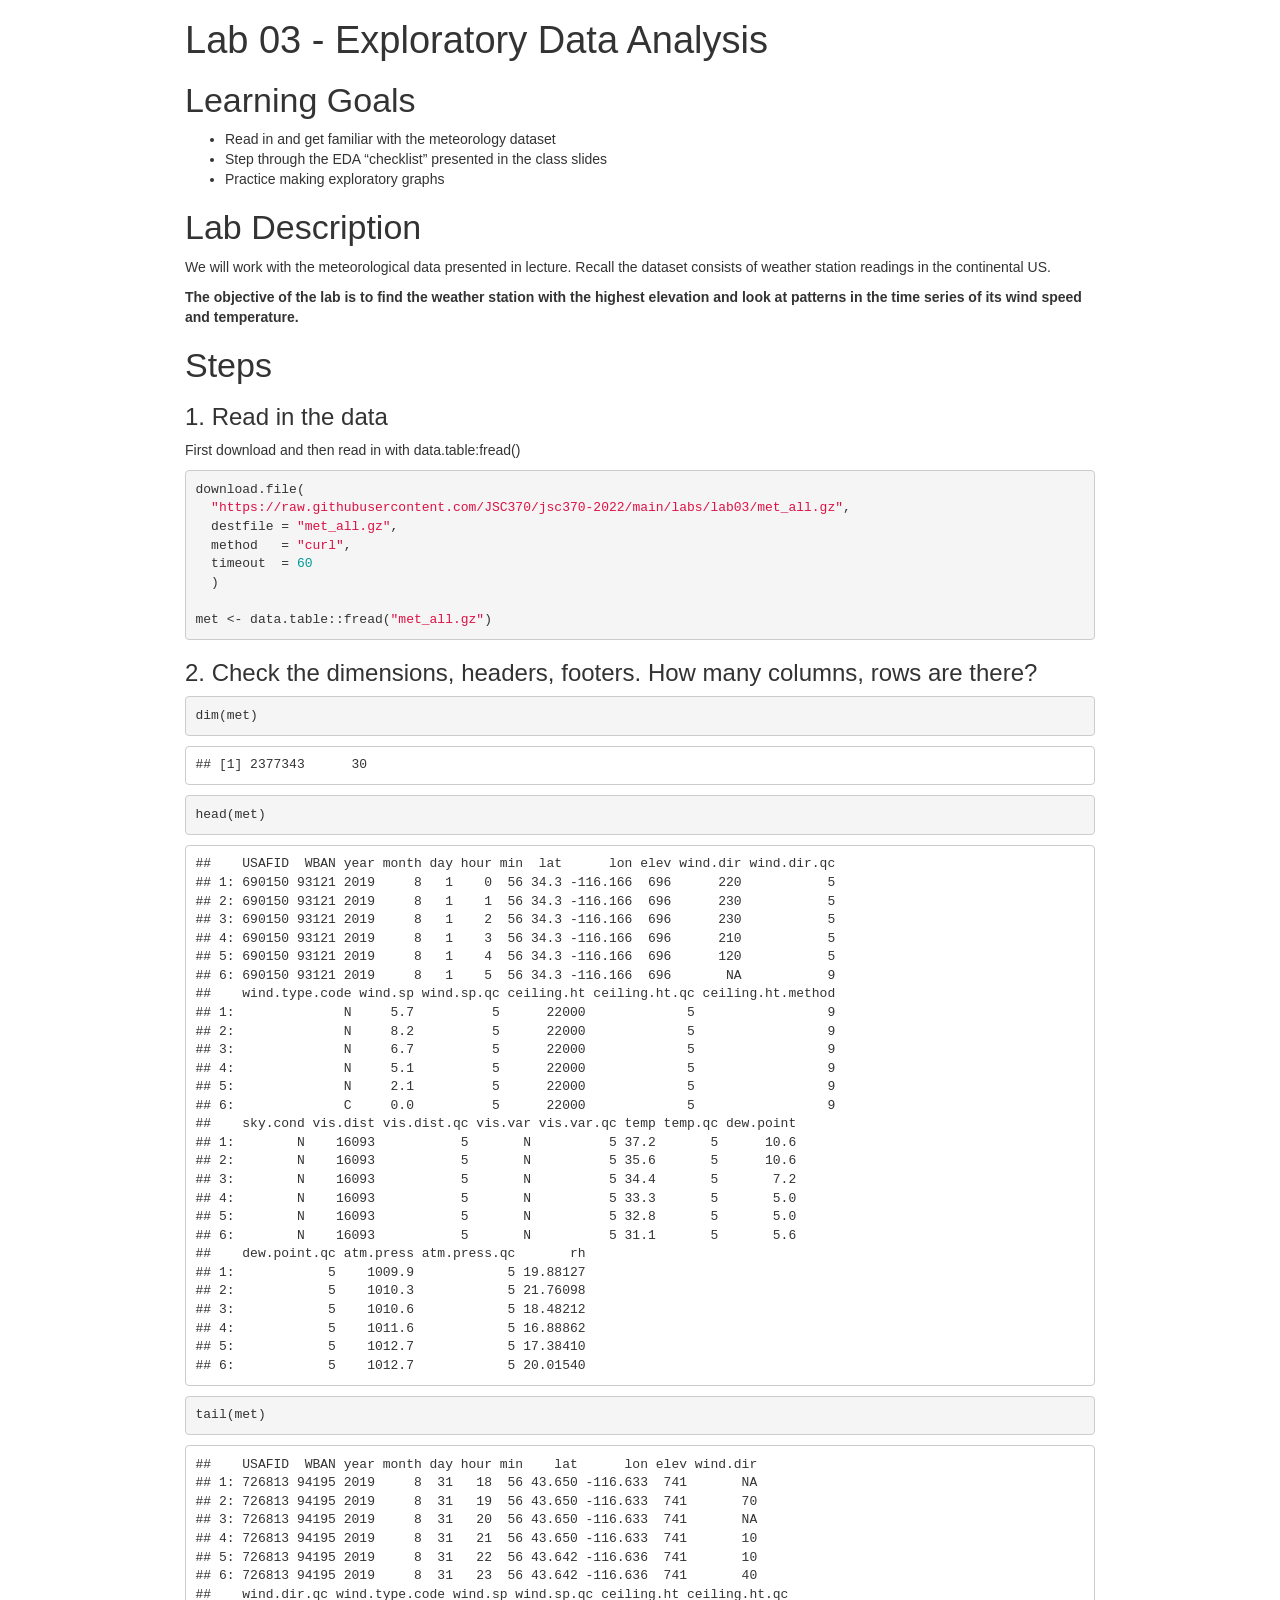
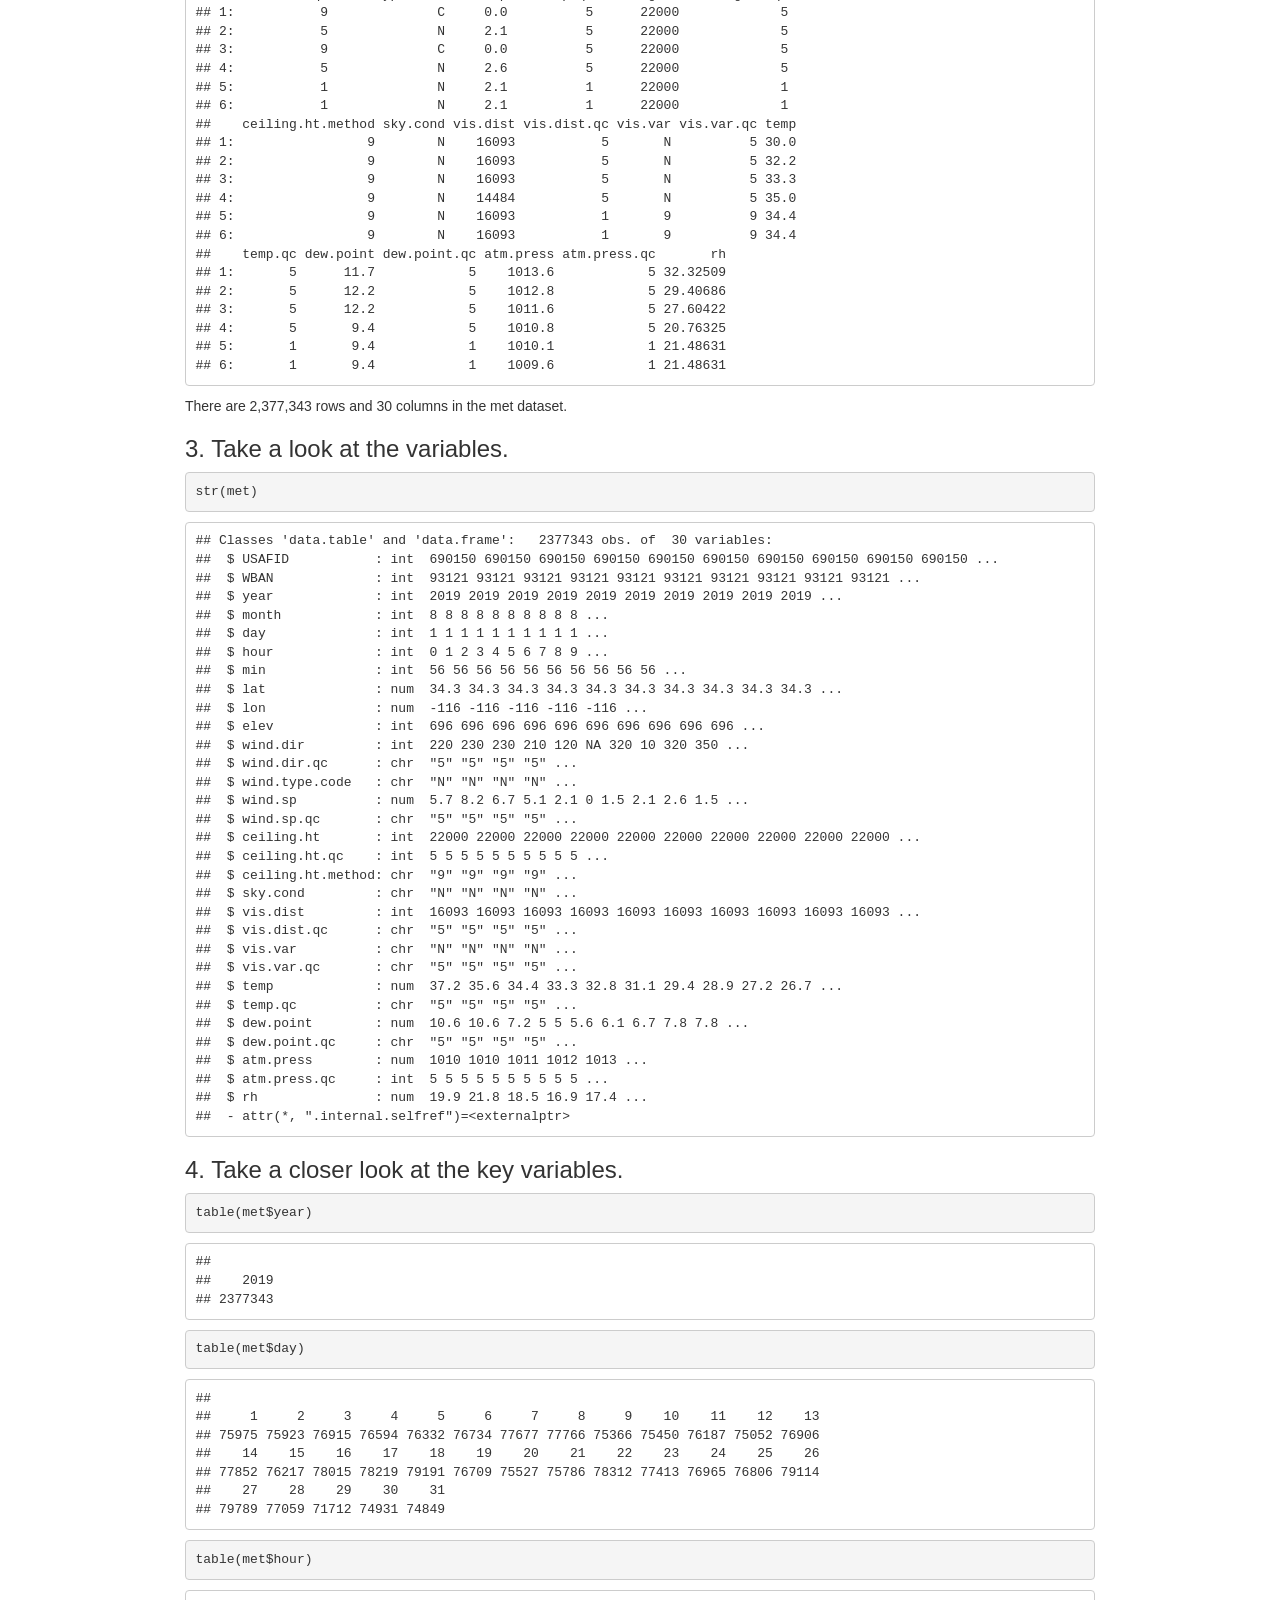
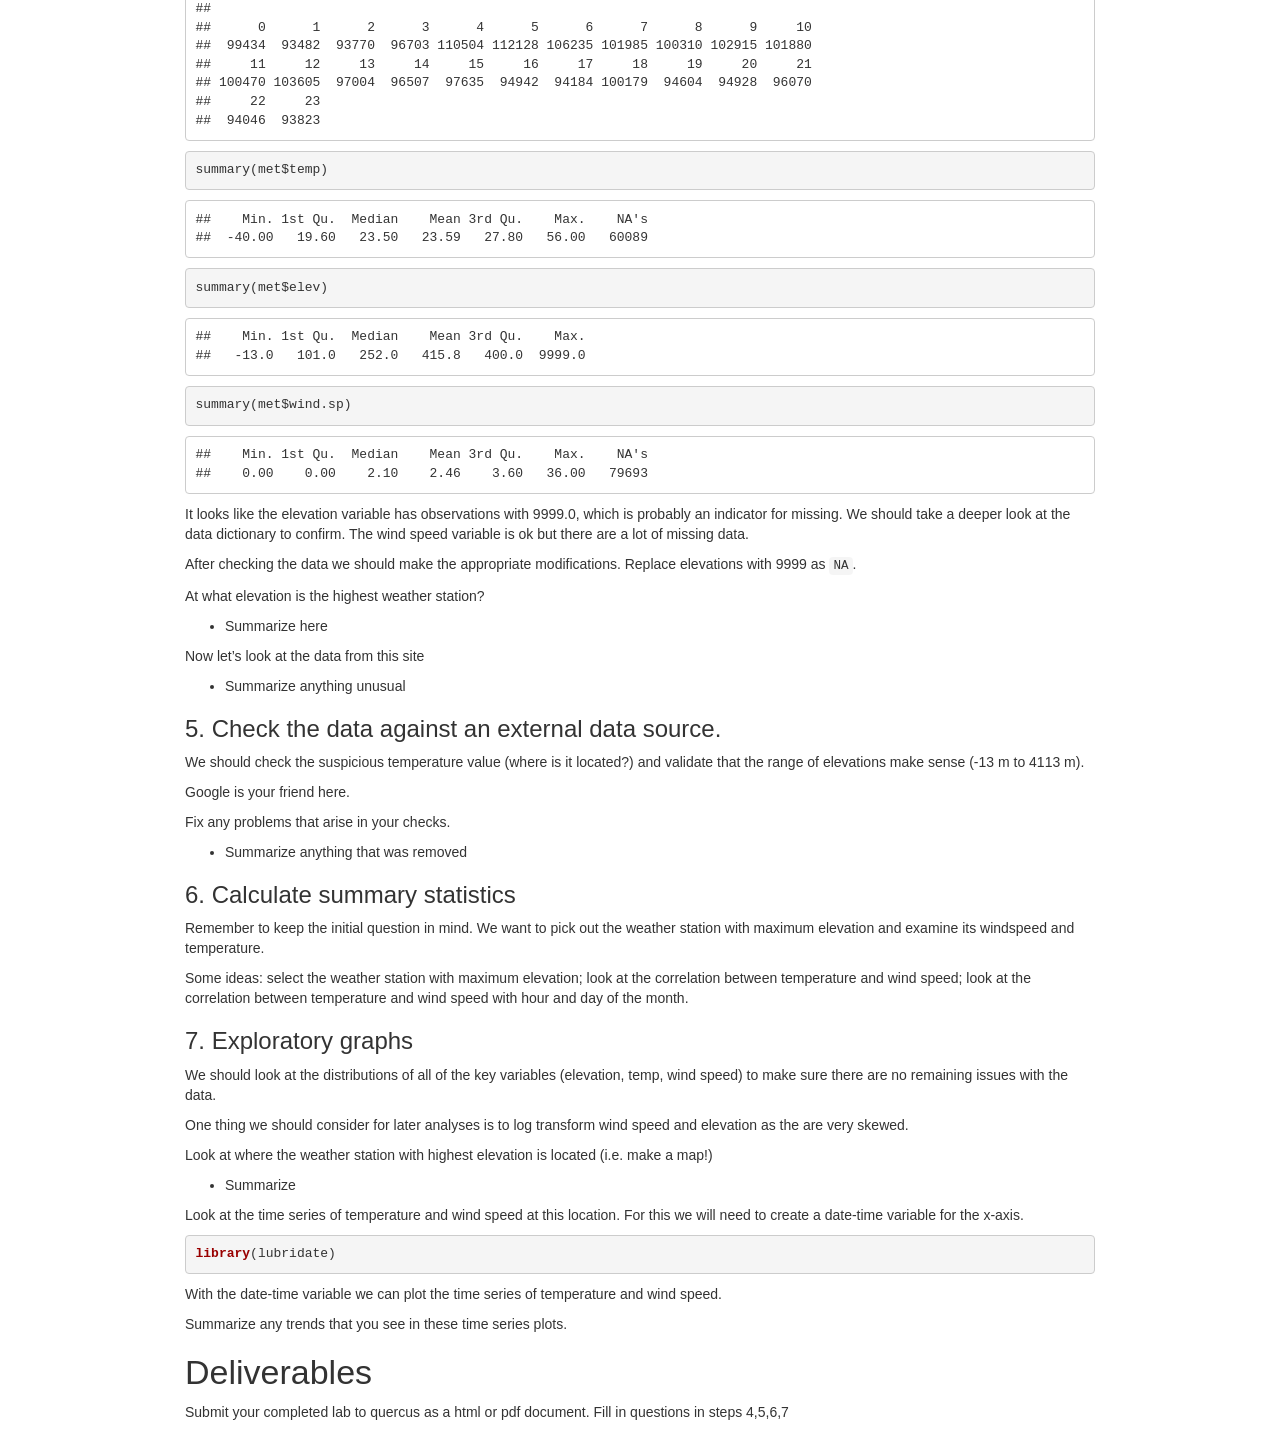
==== commit 862a2554: "add deliverables" ====
--- a/labs/lab03/lab03-EDA.html
+++ b/labs/lab03/lab03-EDA.html
@@ -366,6 +366,10 @@
 <p>Summarize any trends that you see in these time series plots.</p>
 </div>
 </div>
+<div id="deliverables" class="section level1">
+<h1>Deliverables</h1>
+<p>Submit your completed lab to quercus as a html or pdf document. Fill in questions in steps 4,5,6,7</p>
+</div>
 
 
 
